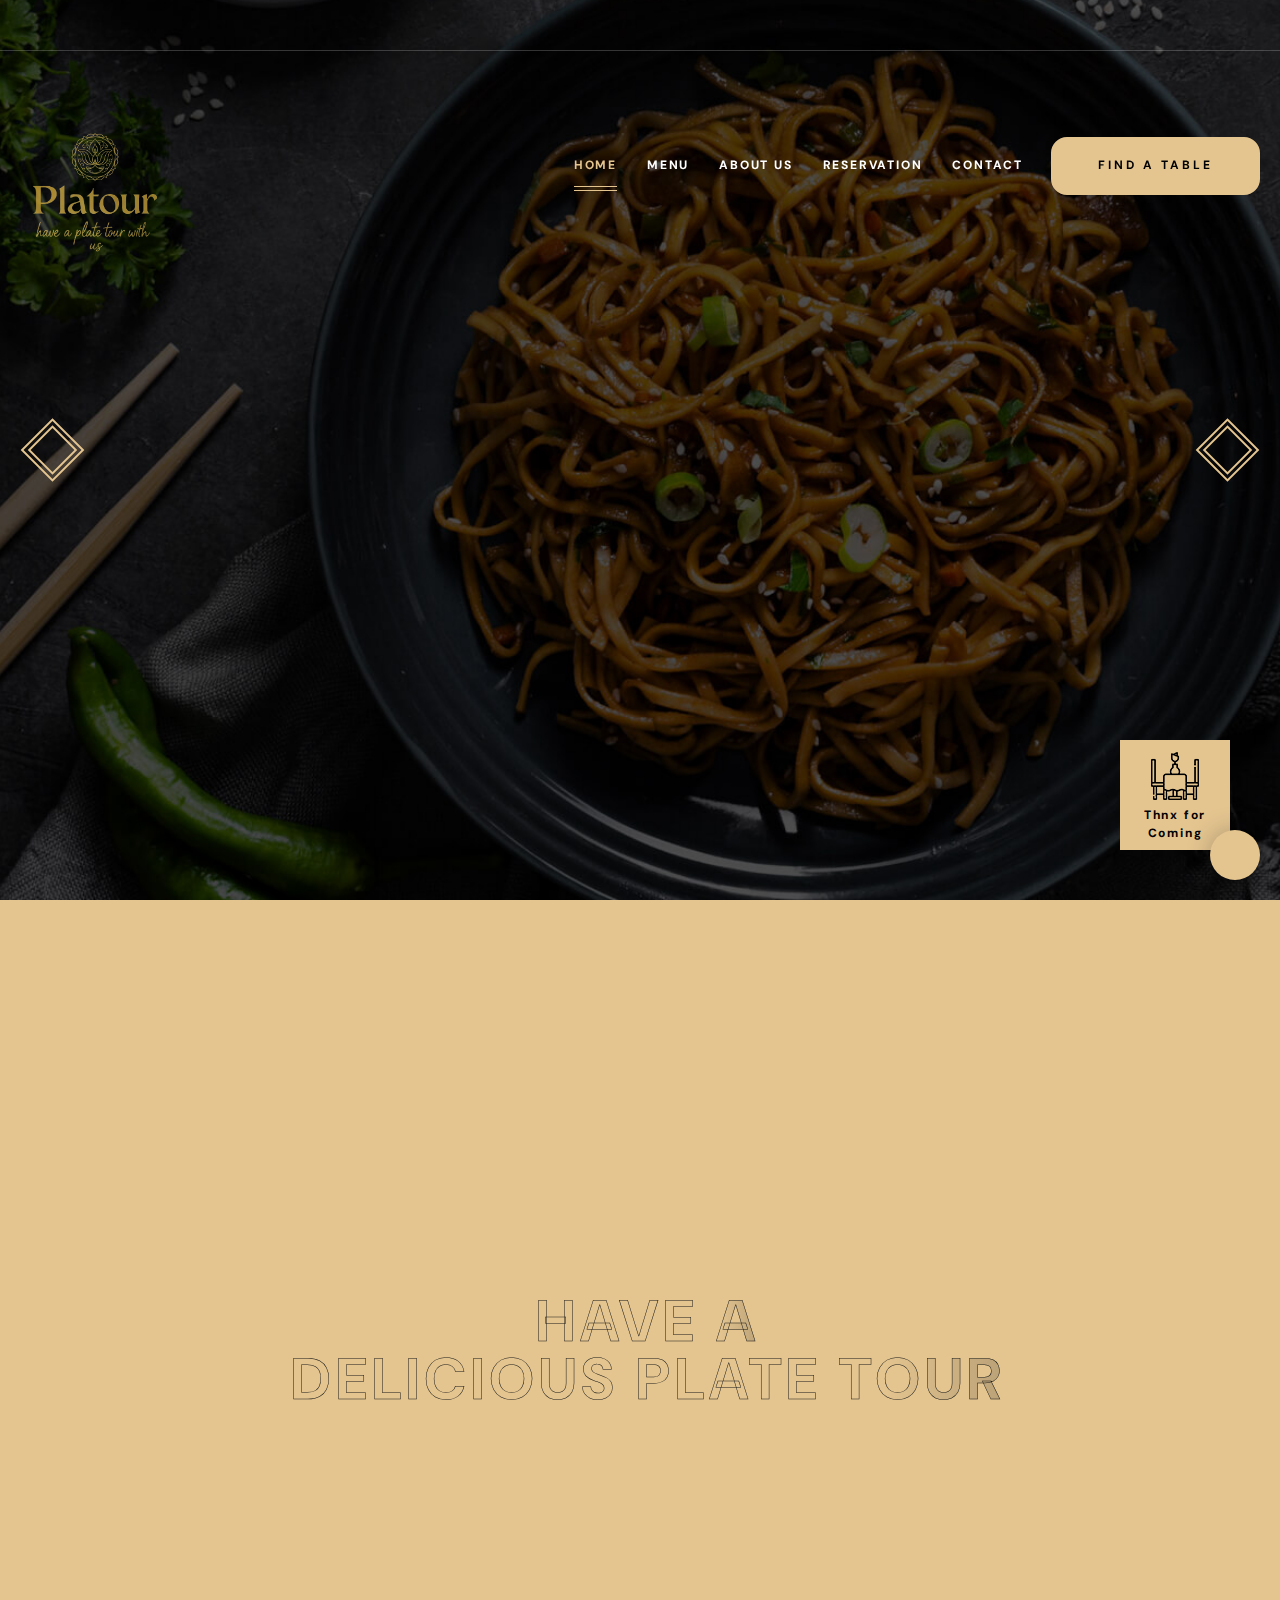
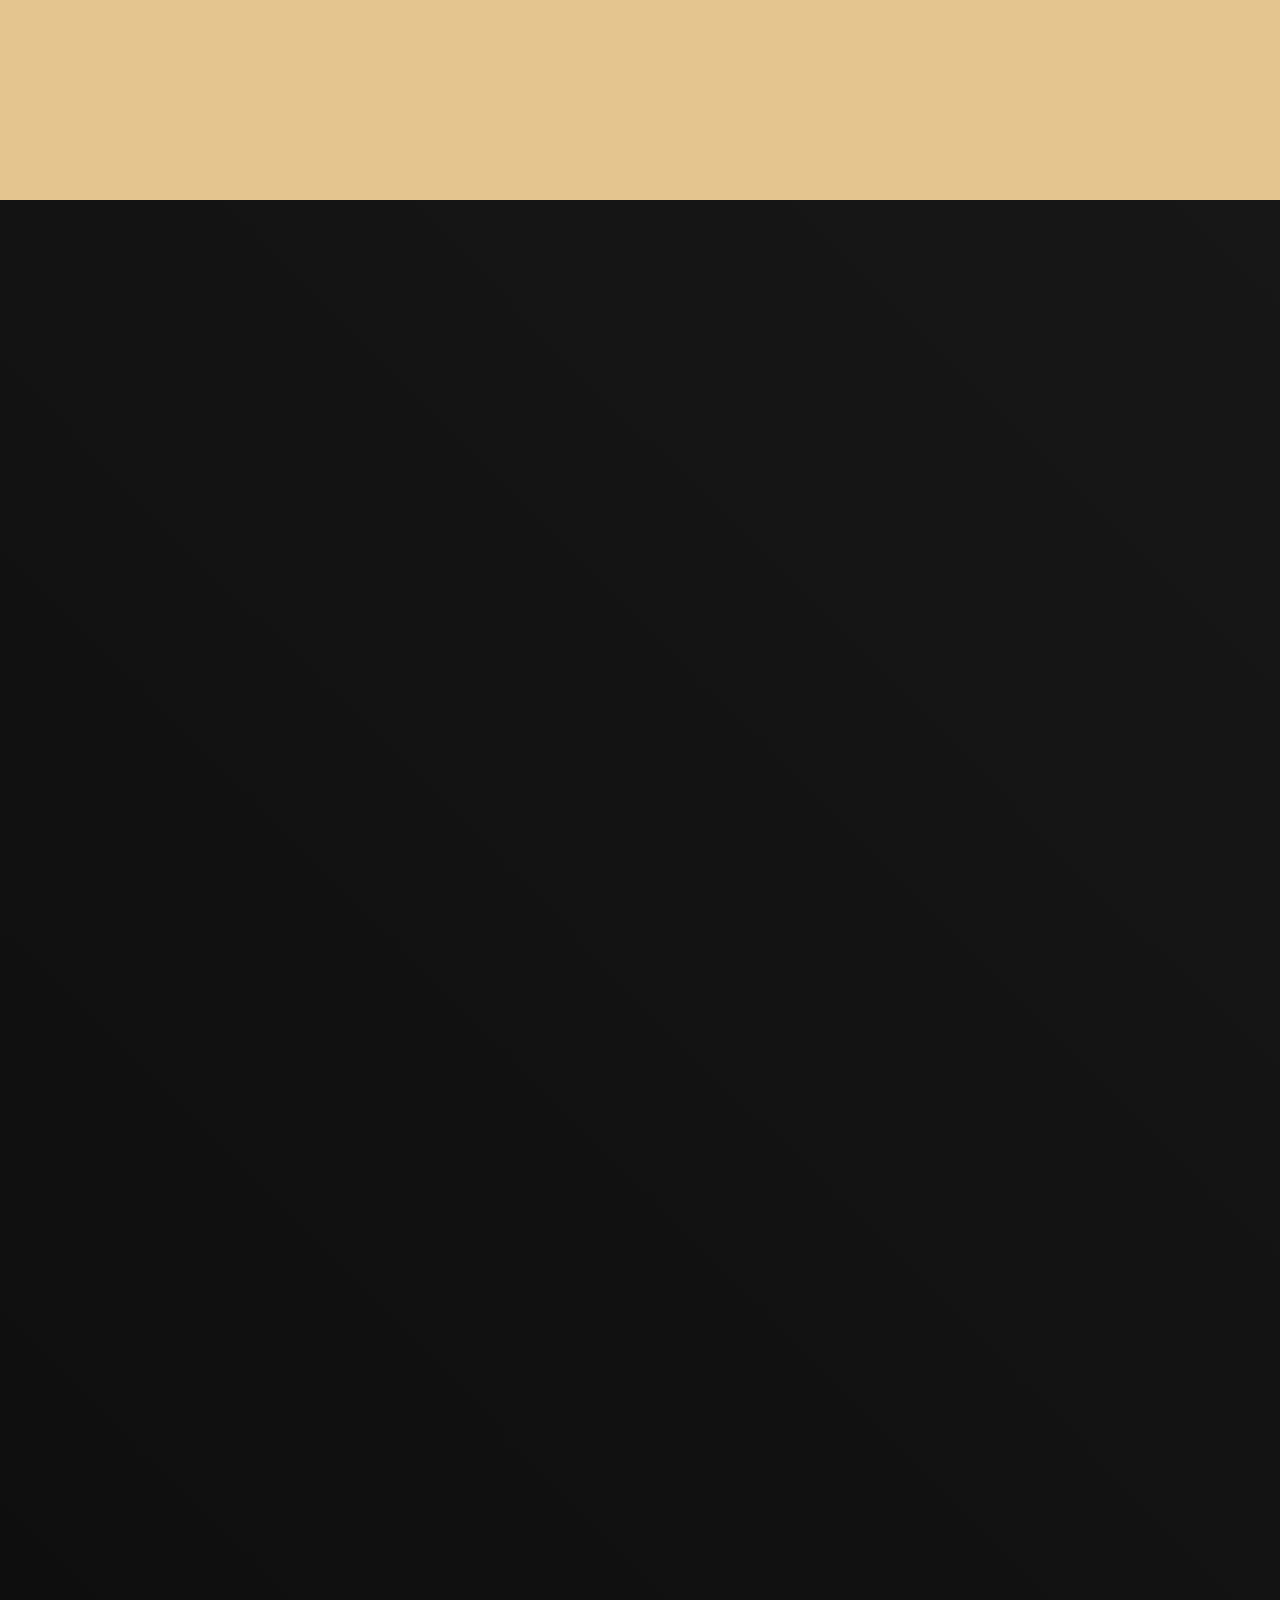
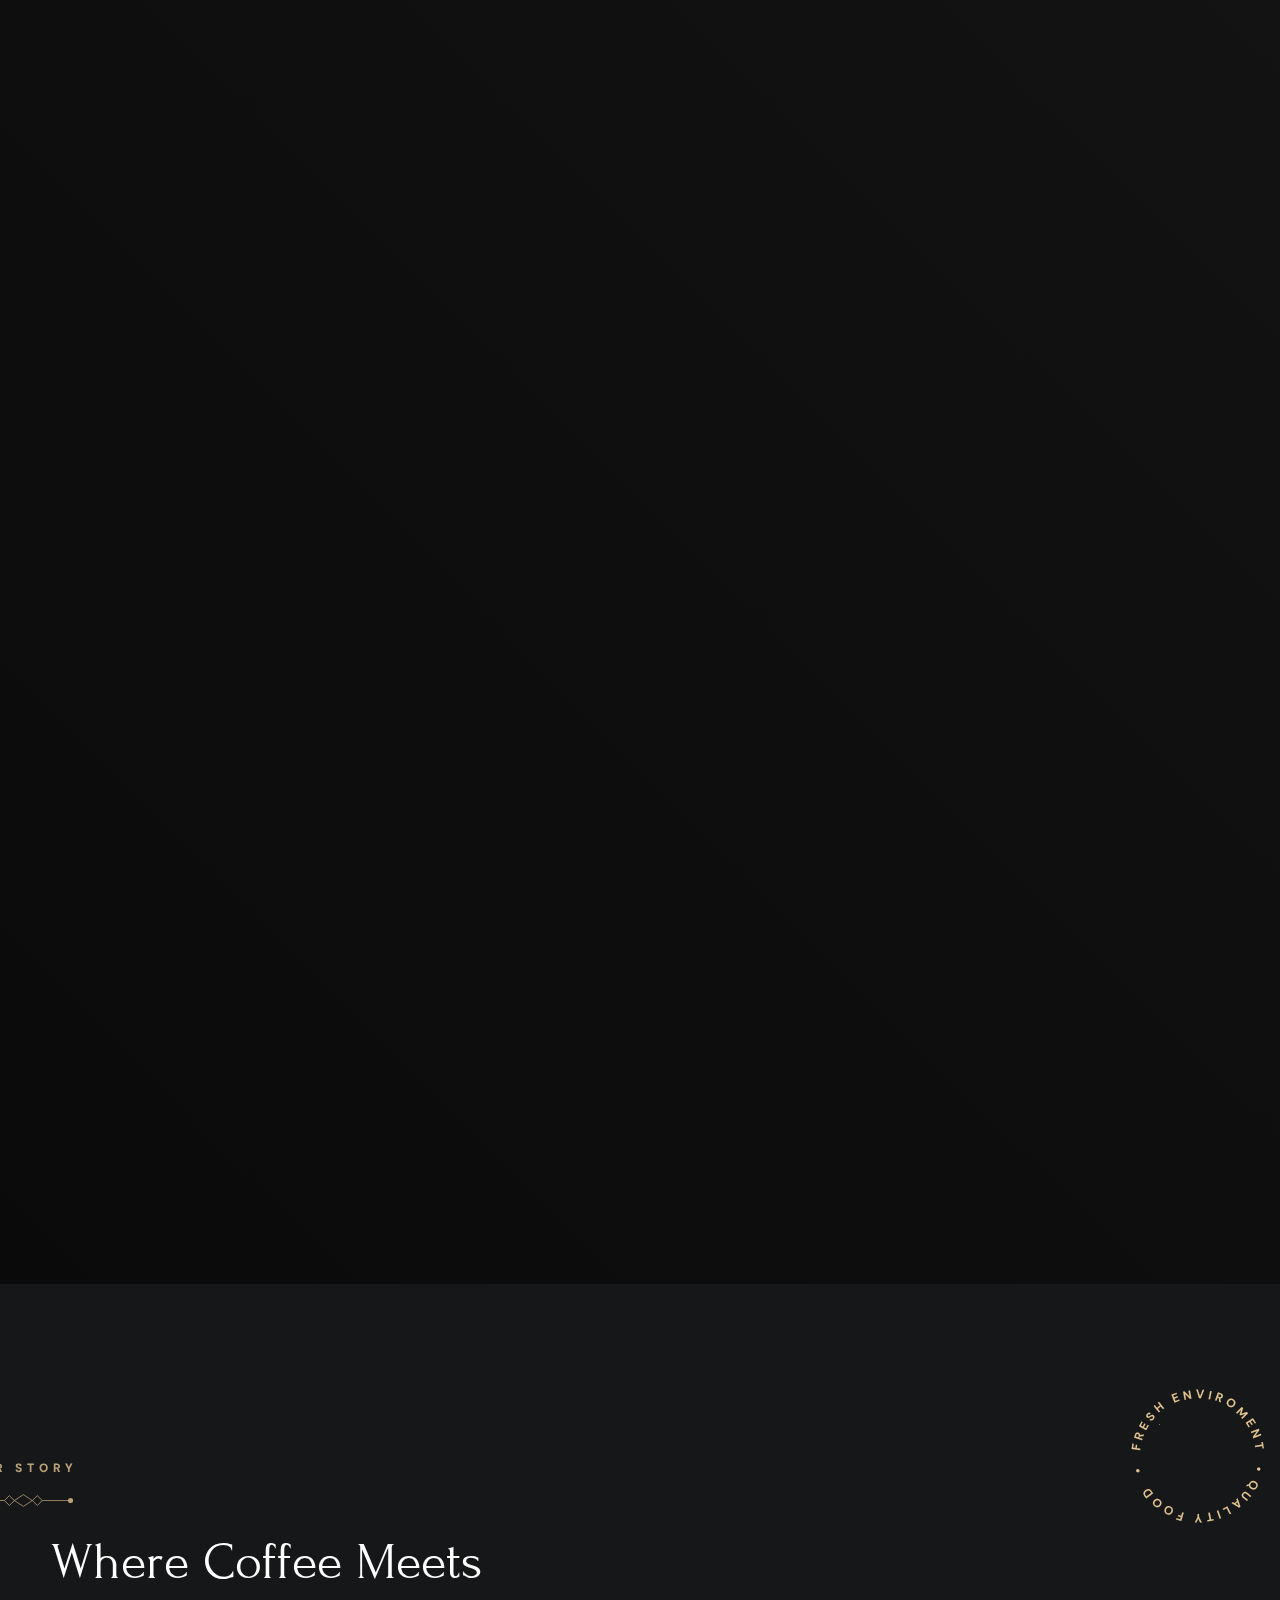
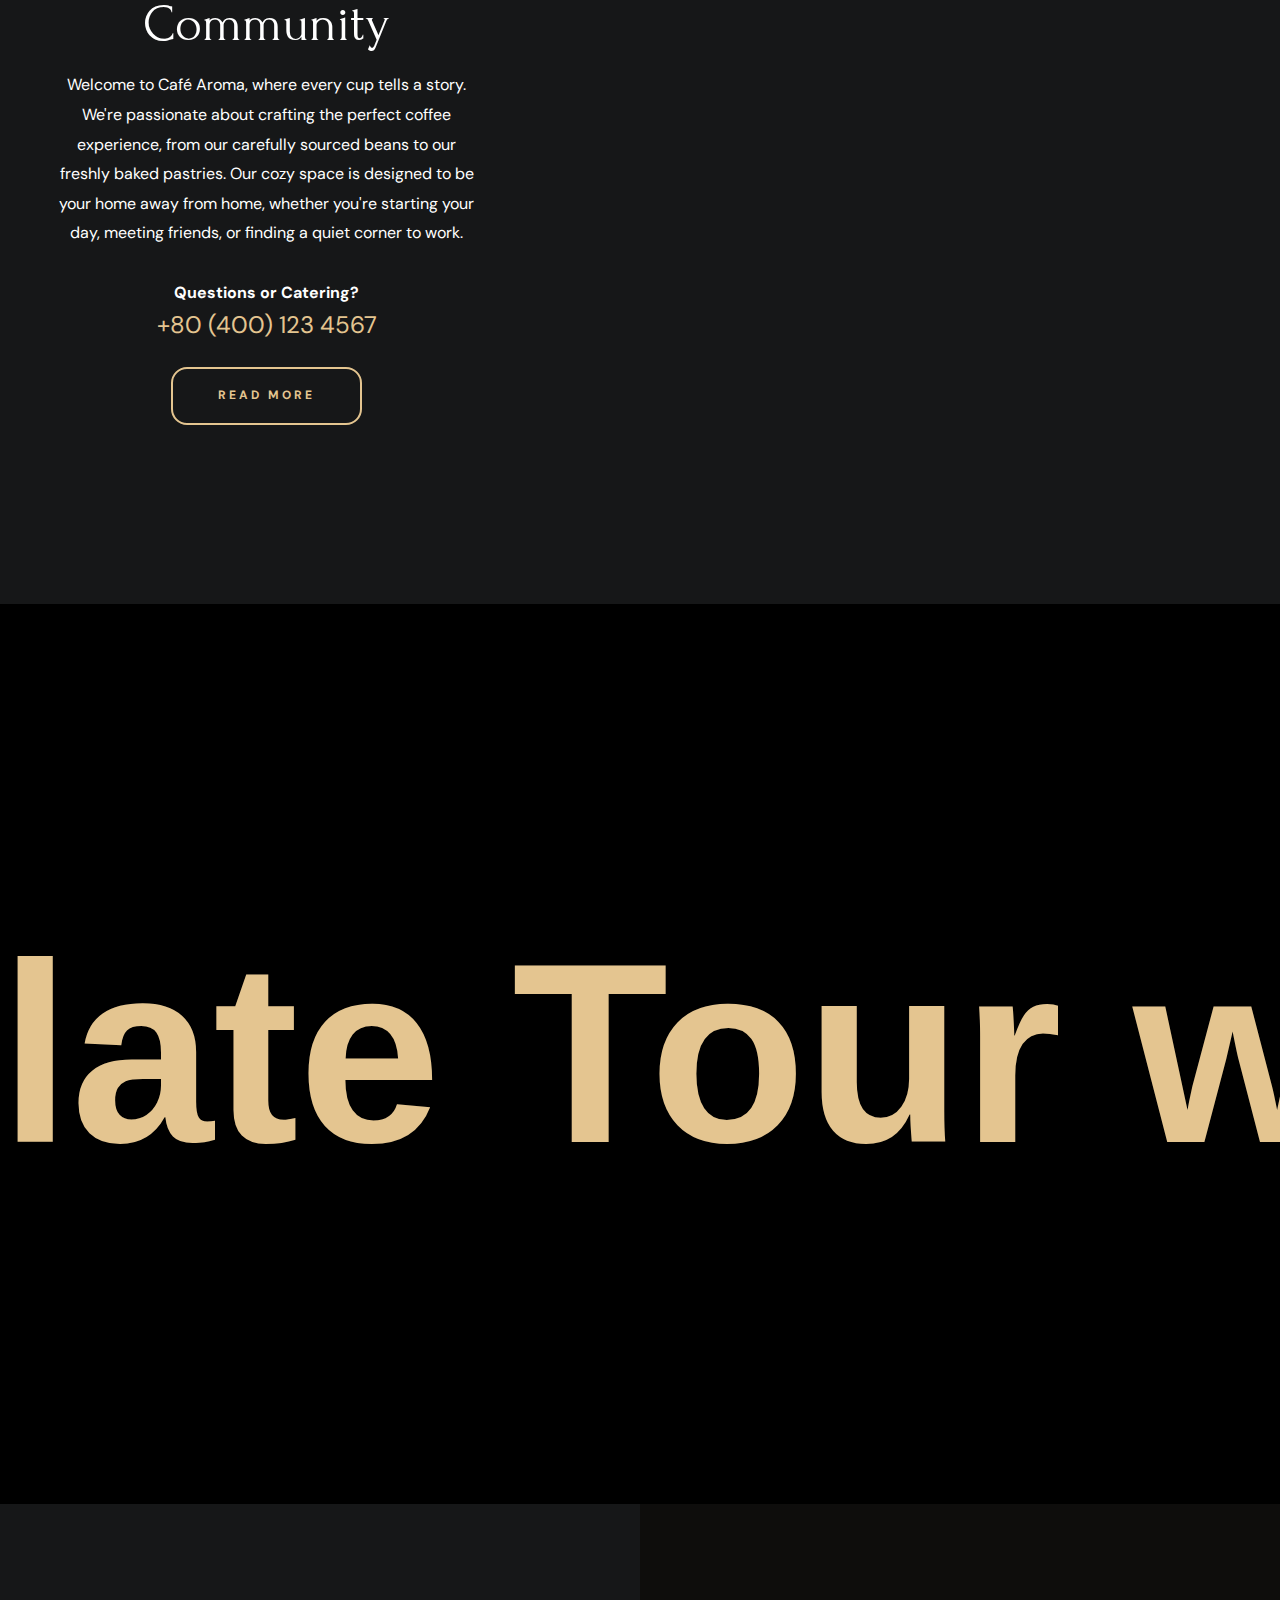
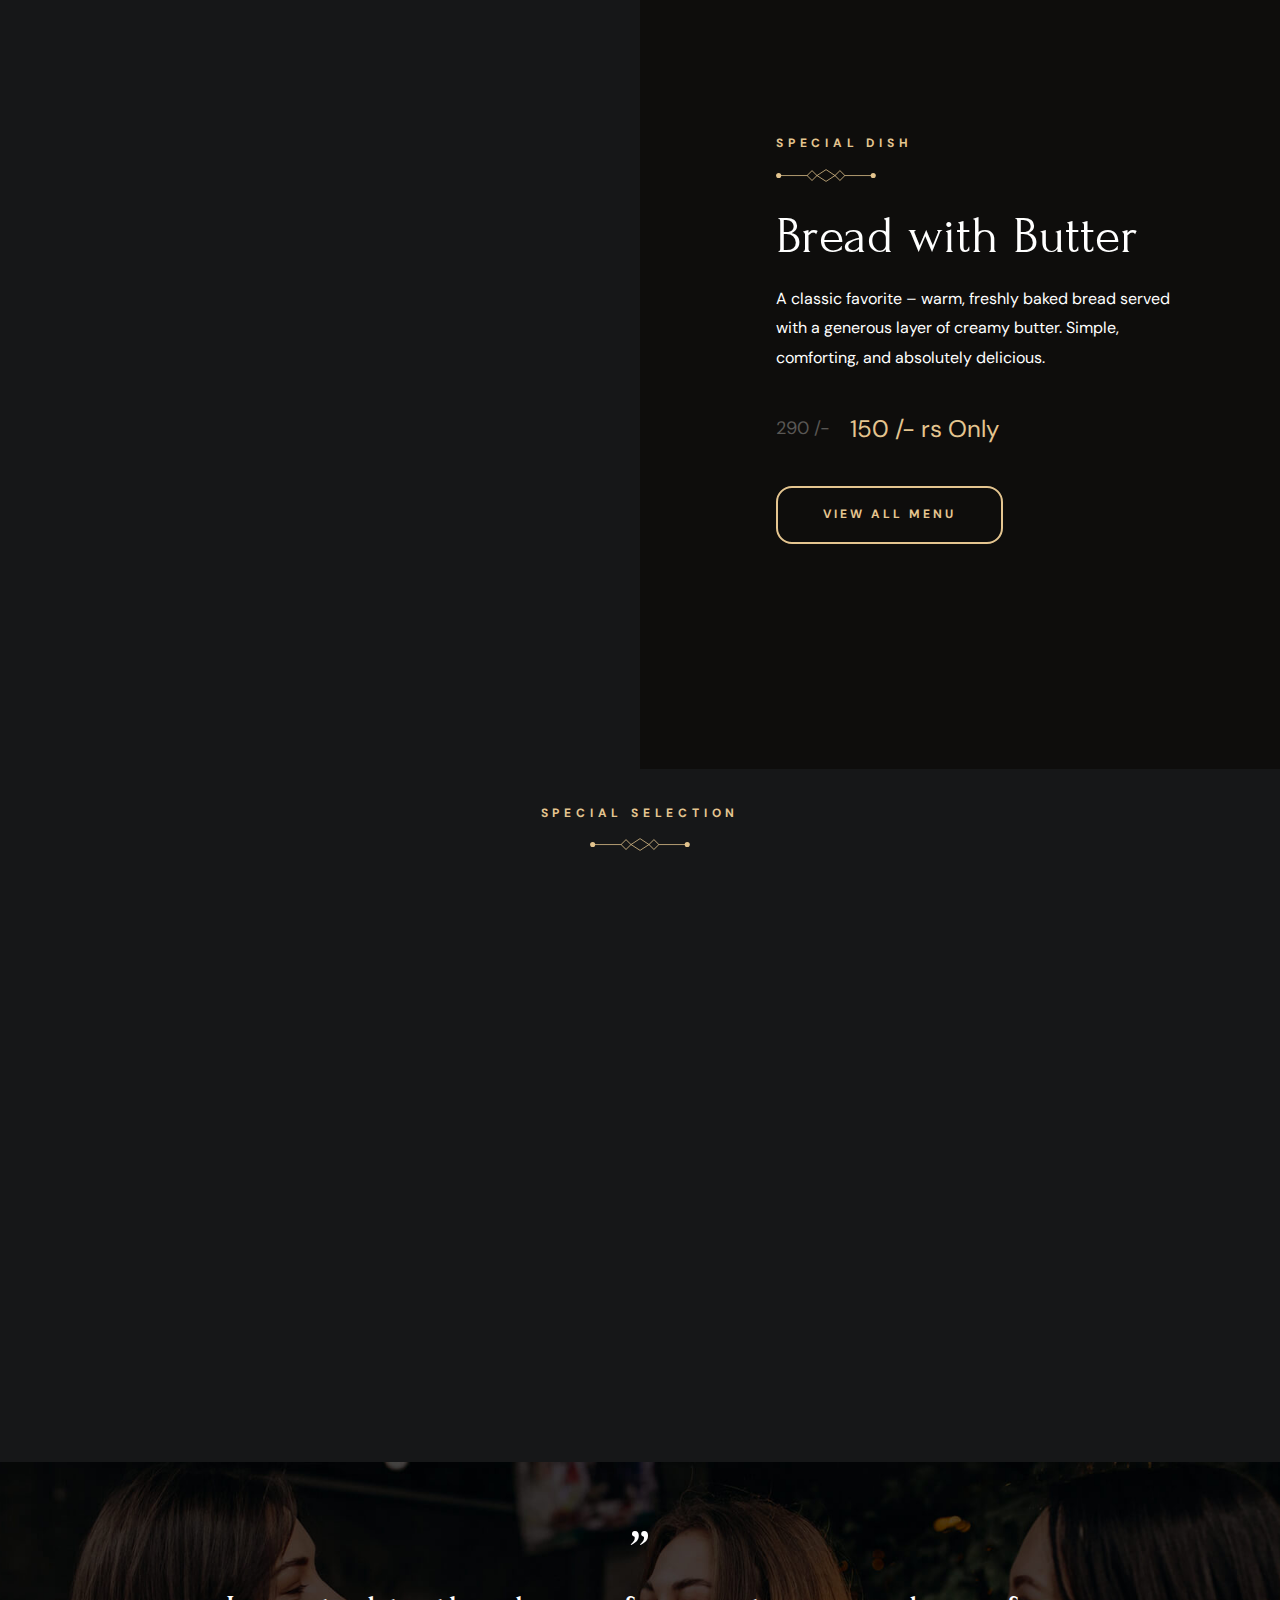
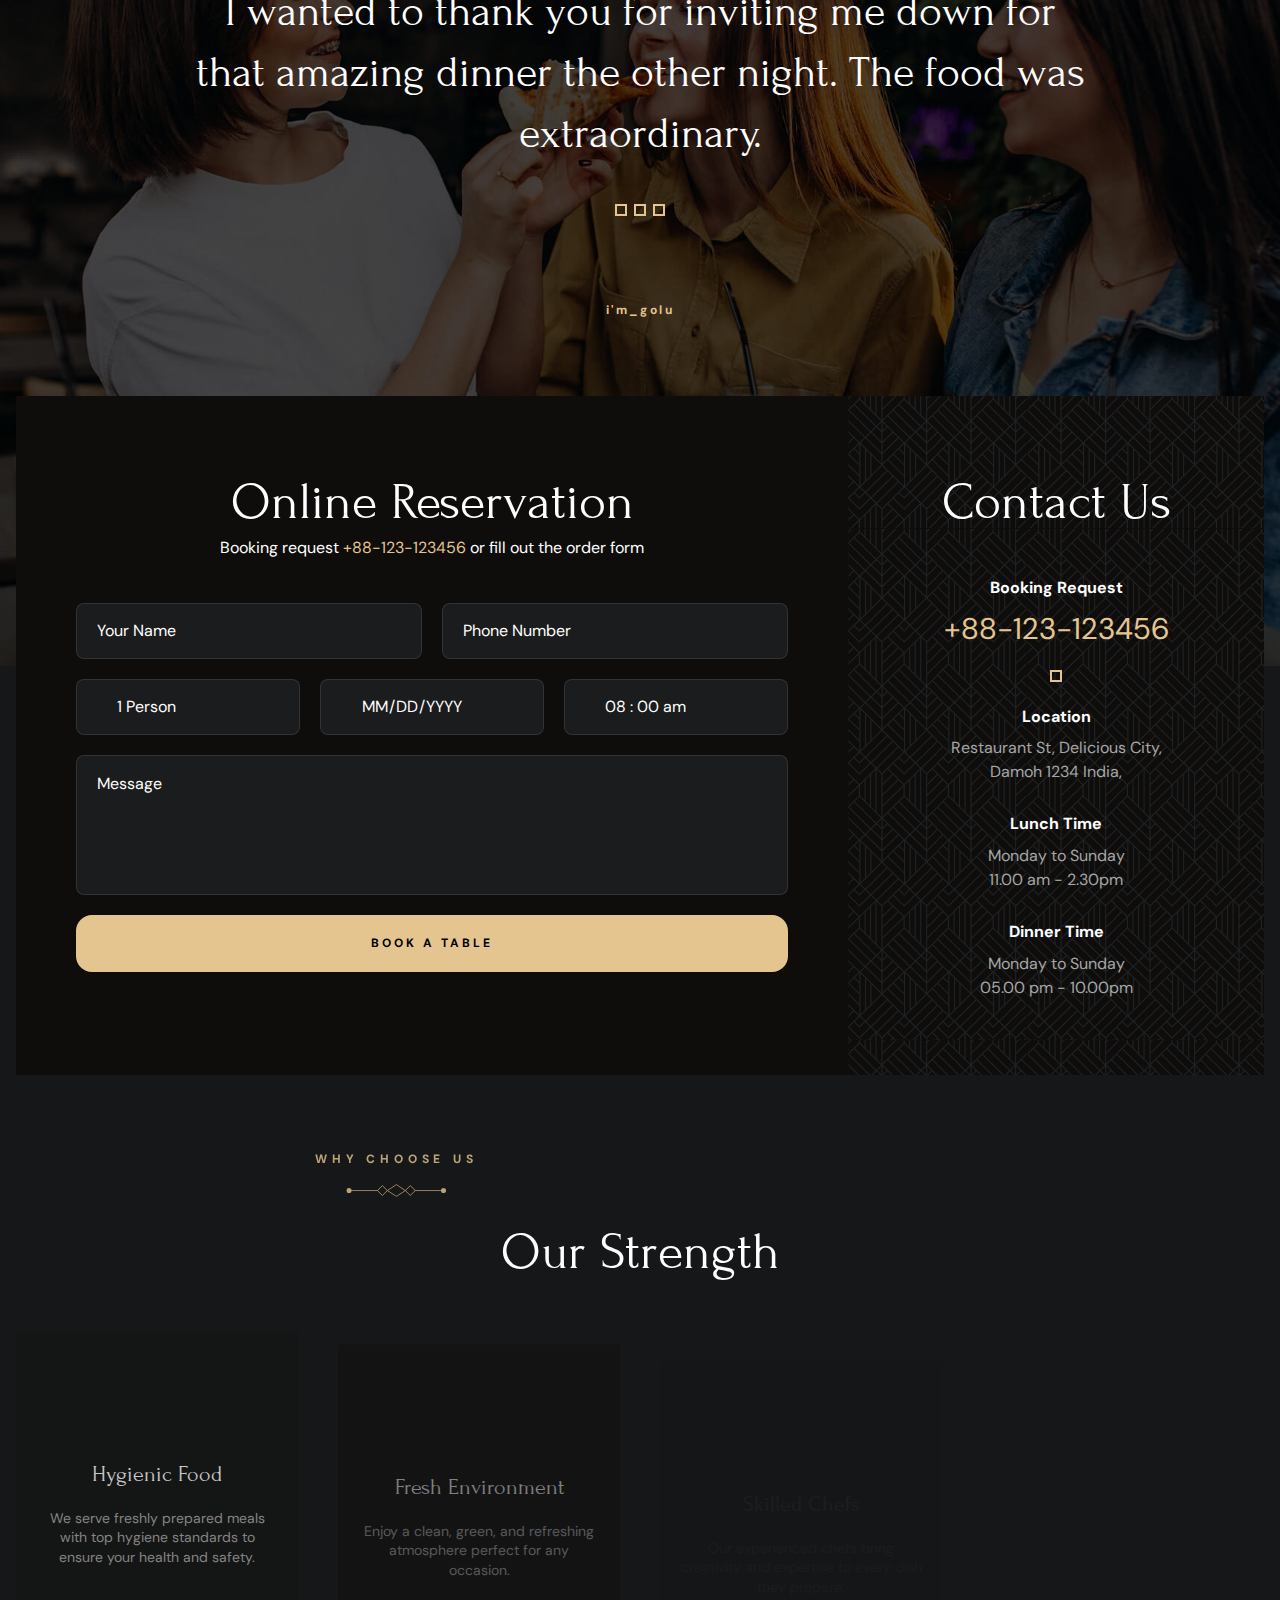
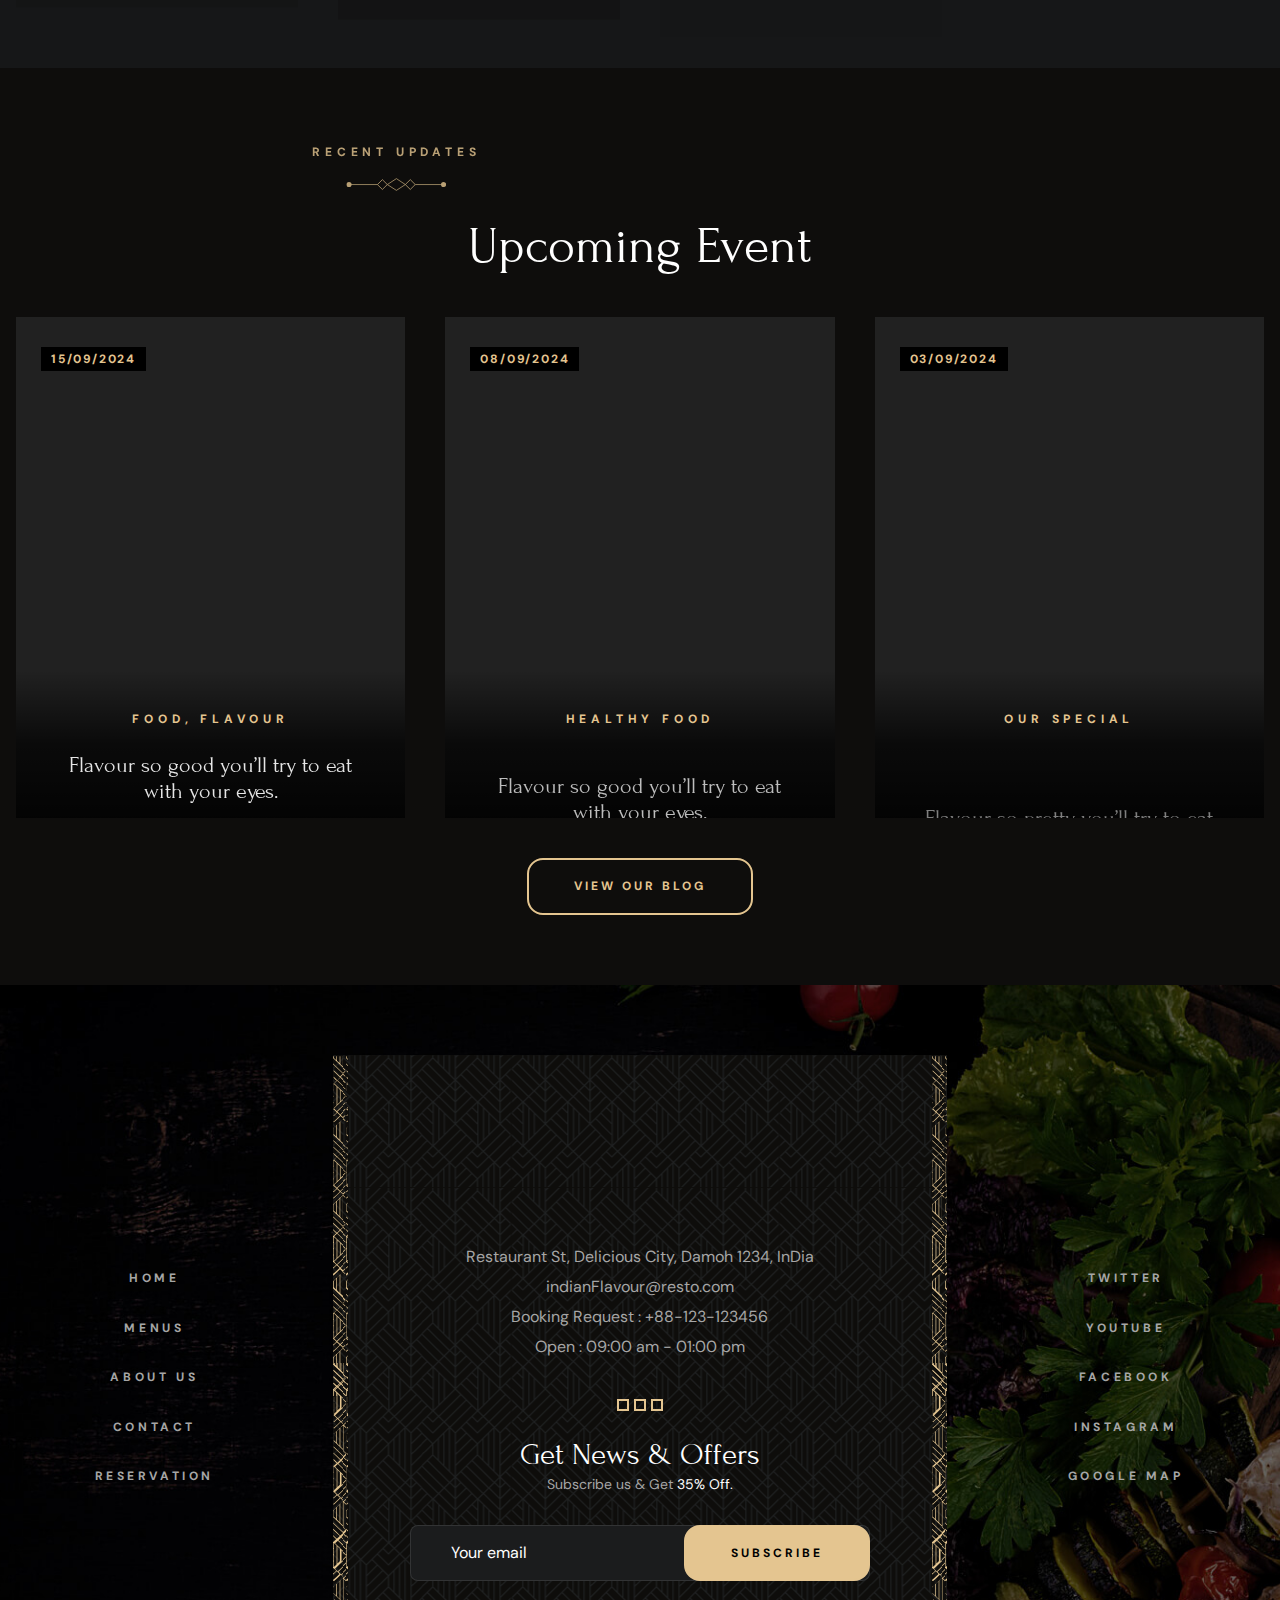
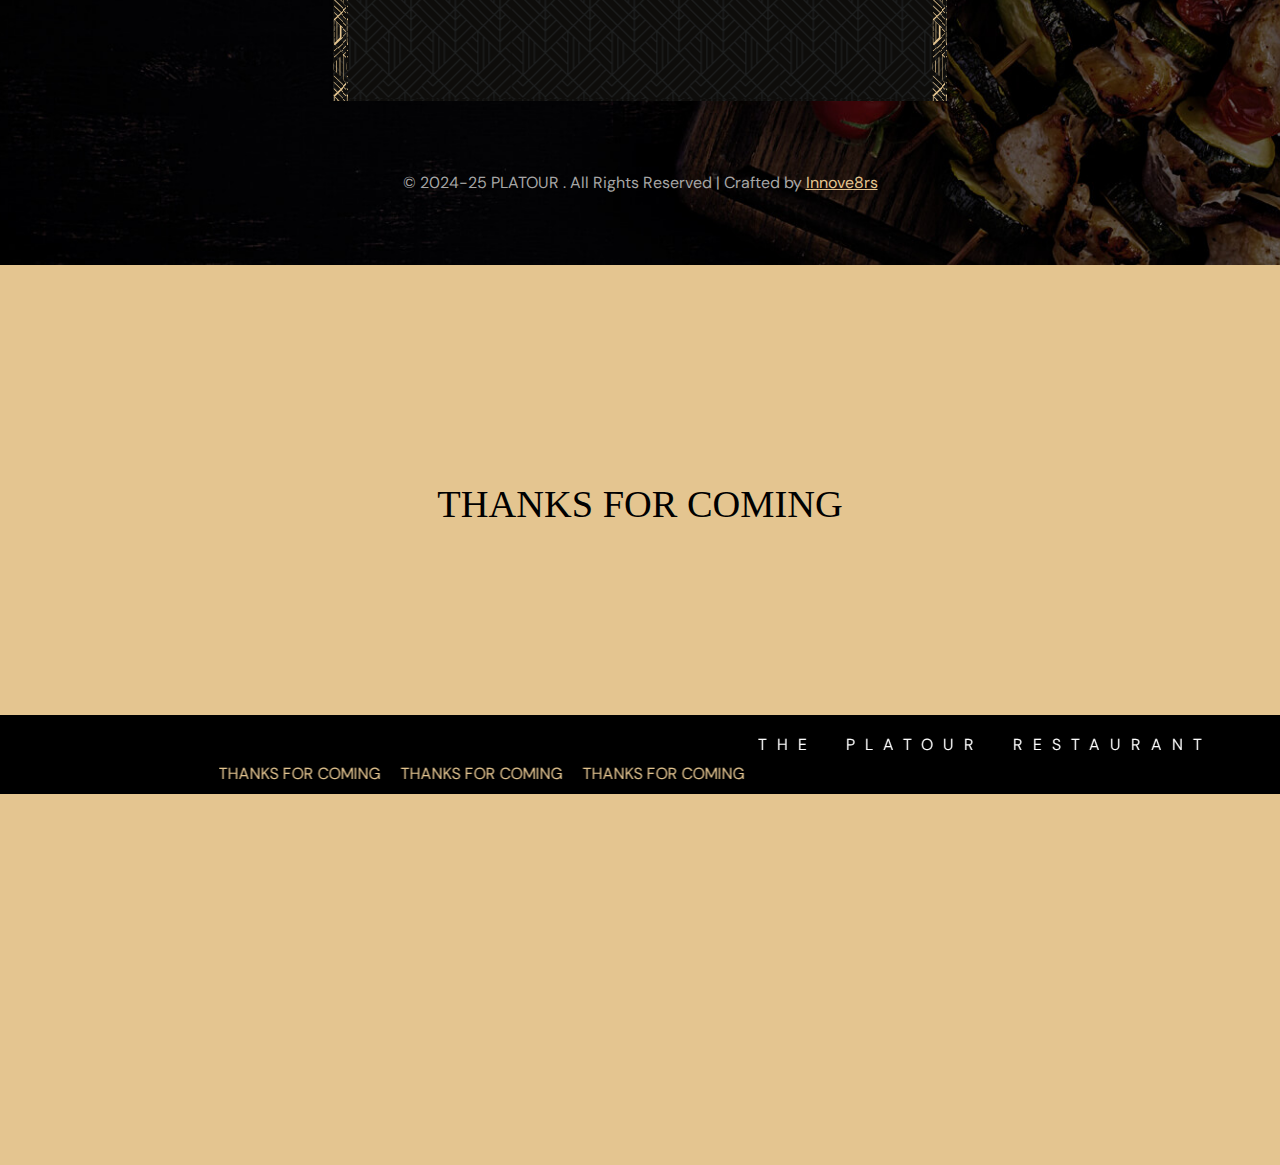
==== index.html @ 11a99979 "menuanimation" ====
<!DOCTYPE html>
<html lang="en">

<head>
  <meta charset="UTF-8">
  <meta http-equiv="X-UA-Compatible" content="IE=edge">
  <meta name="viewport" content="width=device-width, initial-scale=1.0">

  <!--  primary meta tags -->

  <title>PLATOUR - RESTAURANT</title>
  <meta name="title" content="Café Aroma - Coffee & Pastries">
  <meta name="description"
    content="Welcome to Café Aroma - Your cozy spot for premium coffee, fresh pastries and light meals">
  <link rel="icon" type="imagr/icon"
    href="https://us.123rf.com/450wm/seamartini/seamartini2203/seamartini220300123/183416613-indian-cuisine-spice-icon-asian-food-seasonings-and-hot-spices-indian-food-restaurant-vector-symbol.jpg?ver=6">
<!-- <link rel="stylesheet" href="responsivel.css"> -->
  <!-- favicon -->
<link rel="stylesheet" href="orderPage.css">
  <link rel="shortcut icon" href="favicon.svg" type="image/svg+xml">

  <link rel="stylesheet" href="https://cdnjs.cloudflare.com/ajax/libs/font-awesome/6.5.2/css/all.min.css"
    integrity="sha512-SnH5WK+bZxgPHs44uWIX+LLJAJ9/2PkPKZ5QiAj6Ta86w+fsb2TkcmfRyVX3pBnMFcV7oQPJkl9QevSCWr3W6A=="
    crossorigin="anonymous" referrerpolicy="no-referrer" />

    <link rel="stylesheet" href="https://unpkg.com/aos@next/dist/aos.css" />

  <!-- locomotive-scroll link -->

  <link rel="stylesheet" href="https://cdn.jsdelivr.net/npm/locomotive-scroll@3.5.4/dist/locomotive-scroll.css">
 
  <link rel="stylesheet" href="https://unpkg.com/sheryjs/dist/Shery.css" />

  <link rel="preconnect" href="https://fonts.googleapis.com">
  <link rel="preconnect" href="https://fonts.gstatic.com" crossorigin>
  <link href="https://fonts.googleapis.com/css2?family=DM+Sans:wght@400;700&family=Forum&display=swap" rel="stylesheet">

  <!-- custom css link -->

  <link rel="stylesheet" href="style.css">
  <link rel="stylesheet" href="style2.css">

  <!-- preload images -->

  <link rel="preload" as="image" href="hero-slider-1.jpg">
  <link rel="preload" as="image" href="hero-slider-2.jpg">
  <link rel="preload" as="image" href="hero-slider-3.jpg">

</head>

<body id="top">


  <!-- #PRELOADER -->

  <div class="preload" data-preaload>
    <div class="circle"></div>
    <p class="text">Have A </p>
    <p class="text">Delicious Plate Tour </p>
  </div>

  <!-- #TOP BAR -->

  <main id="main">

    <div class="topbar">
      <!-- <div id="cursor"></div> -->
      <div class="container" id="anim">

        <address class="topbar-item">
          <div class="icon">
            <a href="#contact"><ion-icon name="location-outline" aria-hidden="true"></ion-icon></a>
          </div>

          <span class="span">
            Restaurant St, Delicious City, Damoh 1234, InDia
          </span>
        </address>

        <div class="separator"></div>


        <div class="topbar-item item-2">
          <div class="icon">
            <ion-icon name="time-outline" aria-hidden="true"></ion-icon>
          </div>

          <span class="span">Open : 7:00 am to 8:00 pm</span>
        </div>

        <a href="tel:+11234567890" class="topbar-item link">
          <div class="icon">
            <ion-icon name="call-outline" aria-hidden="true"></ion-icon>
          </div>

          <span class="span">+1 123 456 7890</span>
        </a>

        <div class="separator"></div>

        <a href="mailto:booking@restaurant.com" class="topbar-item link">
          <div class="icon">
            <ion-icon name="mail-outline" aria-hidden="true"></ion-icon>
          </div>

          <span class="span">hello@cafearoma.com</span>
        </a>

      </div>
    </div>

    <!-- #HEADER -->

    <header class="header" data-header>
      <div class="container">

        <a href="index.html" class="logo">
          <img src="logo2 (1).png" width="150" height="60" alt="Café Aroma - Home">
        </a>

        <nav class="navbar" data-navbar>

          <button class="navClose" aria-label="close menu" data-nav-toggler>
            <ion-icon name="close-outline" aria-hidden="true"></ion-icon>
          </button>

          <a href="#" class="logo">
            <img src="logo2 (1).png" width="160" height="70" alt="Flavour - Home">
          </a>

          <ul class="navbar-list">

            <li class="navbar-item">
              <a href="#home" class="navbar-link hover-underline active">
                <div class="separator"></div>

                <span class="span">Home</span>
              </a>
            </li>

            <li class="navbar-item">
              <a href="#menu" class="navbar-link hover-underline">
                <div class="separator"></div>

                <span class="span">Menu</span>
              </a>
            </li>

            <li class="navbar-item">
              <a href="#about" class="navbar-link hover-underline">
                <div class="separator"></div>

                <span class="span">About Us</span>
              </a>
            </li>

            <li class="navbar-item">
              <a href="#contact" class="navbar-link hover-underline">
                <div class="separator"></div>

                <span class="span">Reservation</span>
              </a>
            </li>

            <li class="navbar-item">
              <a href="#contact" class="navbar-link hover-underline">
                <div class="separator"></div>

                <span class="span">Contact</span>
              </a>
            </li>

          </ul>

          <div class="text-center">
            <p class="headline-1 navbar-title">Visit Us</p>

            <address class="body-4">
              Restaurant St, Delicious City, <br>
              Damoh 1234, InDia
            </address>

            <p class="body-4 navbar-text">Open: 7:00 am - 8:00 pm</p>

            <a href="mailto:hello@cafearoma.com" class="body-4 sidebar-link">hello@cafearoma.com</a>

            <div class="separator"></div>

            <p class="contact-label">Booking Request</p>

            <a href="tel:+88123123456" class="body-1 contact-number hover-underline">
              +88-123-123456
            </a>
          </div>

        </nav>

        <a href="#" class="btn btn-secondary">
          <span class="text text-1 rounded-md">Find A Table</span>

          <span class="text text-2" aria-hidden="true">Find A Table</span>
        </a>

        <button class="nav-open-btn" aria-label="open menu" data-nav-toggler>
          <span class="line line-1"></span>
          <span class="line line-2"></span>
          <span class="line line-3"></span>
        </button>

        <div class="overlay" data-nav-toggler data-overlay></div>

      </div>
    </header>

    <main id="main">

      <article>

        <!-- #HERO  -->

        <section class="hero text-center" aria-label="home" id="home">

          <ul class="hero-slider" data-hero-slider>

            <li class="slider-item active" data-hero-slider-item>

              <div class="slider-bg">
                <img src="hero-slider-1.jpg" width="1880" height="950" alt="" class="img-cover">
              </div>

              <p class="label-2 section-subtitle slider-reveal">Tradational & Hygine</p>

              <h1 class="display-1 hero-title slider-reveal">
                For the <i>Love</i> of <br>
                delicious food..
              </h1>

              <p class="body-2 hero-text slider-reveal">
                Come with family & feel the joy of mouthwatering food
              </p>

              <a href="#menu" class="btn btn-primary slider-reveal">
                <span class="text text-1">View Our Menu</span>

                <span class="text text-2" aria-hidden="true">View Our Menu</span>
              </a>

            </li>

            <li class="slider-item" data-hero-slider-item>

              <div class="slider-bg">
                <img src="hero-slider-2.jpg" width="1880" height="950" alt="" class="img-cover">
              </div>

              <p class="label-2 section-subtitle slider-reveal">delightful experience</p>

              <h1 class="display-1 hero-title slider-reveal">
                Flavors <i>Inspired</i> <br> by the Seasons..

              </h1>

              <p class="body-2 hero-text slider-reveal">
                Come with family & feel the joy of mouthwatering food
              </p>

              <a href="#menu" class="btn btn-primary slider-reveal">
                <span class="text text-1">View Our Menu</span>

                <span class="text text-2" aria-hidden="true">View Our Menu</span>
              </a>

            </li>

            <li class="slider-item" data-hero-slider-item>

              <div class="slider-bg">
                <img src="hero-slider-3.jpg" width="1880" height="950" alt="" class="img-cover">
              </div>

              <p class="label-2 section-subtitle slider-reveal">amazing & delicious</p>

              <h1 class="display-1 hero-title slider-reveal">
                The Every<i> Flavour</i> <br>
                tells a story
              </h1>

              <p class="body-2 hero-text slider-reveal">
                Come with family & feel the joy of mouthwatering food
              </p>

              <a href="#menu" class="btn btn-primary slider-reveal">
                <span class="text text-1">View Our Menu</span>

                <span class="text text-2" aria-hidden="true">View Our Menu</span>
              </a>

            </li>

          </ul>

          <button class="slider-btn prev" aria-label="slide to previous" data-prev-btn>
            <ion-icon name="chevron-back"></ion-icon>
          </button>

          <button class="slider-btn next" aria-label="slide to next" data-next-btn>
            <ion-icon name="chevron-forward"></ion-icon>
          </button>

          <a href="#" class="hero-btn has-after">
            <img src="hero-icon.png" width="48" height="48" alt="booking icon">

            <span class="label-2 text-center span">Thnx for Coming</span>
          </a>

        </section>

        <!-- #SERVICe -->

        <!-- Service Section with Modern Animations -->
        <link rel="stylesheet" href="service-animations.css">
        
        <section class="section service bg-black-10 text-center" aria-label="service">
         
          <div class="container">
            <div class="service-header">

              <p class="section-subtitle label-2">Flavors For Royalty</p>
              
              <h2 class="headline-1 section-title">We Offer Top Notch</h2>
              
            </div>
  
            <ul class="grid-list">
  
              <li class="services-card">
                <div class="service-card">
  
                  <a href="#" class="has-before hover:shine">
                    <figure class="card-banner img-holder" style="--width: 285; --height: 336;">
                      <img src="https://www.foodiesfeed.com/wp-content/uploads/2023/06/pouring-honey-on-pancakes.jpg"
                        width="285" height="336" loading="lazy" alt="Breakfast" class="img-cover">
                    </figure>
                  </a>
  
                  <div class="card-content">
  
                    <h3 class="title-4 card-title">
                      <a href="#">Breakfast</a>
                    </h3>
  
                    <a href="#menu" class="btn-text hover-underline label-2">View Menu</a>
  
                  </div>
  
                </div>
              </li>
  
              <li class="services-card">
                <div class="service-card">
  
                  <a href="#" class="has-before hover:shine">
                    <figure class="card-banner img-holder" style="--width: 285; --height: 336;">
                      <img
                        src="https://static.vecteezy.com/system/resources/previews/029/622/110/non_2x/juicy-and-grilled-chicken-kebab-skewers-free-photo.jpg"
                        width="285" height="336" loading="lazy" alt="Appetizers" class="img-cover">
                    </figure>
                  </a>
  
                  <div class="card-content">
  
                    <h3 class="title-4 card-title">
                      <a href="#">Appetizers</a>
                    </h3>
  
                    <a href="#menu" class="btn-text hover-underline label-2">View Menu</a>
  
                  </div>
  
                </div>
              </li>
              <li class="services-card">
                <div class="service-card">
  
                  <a href="#" class="has-before hover:shine">
                    <figure class="card-banner img-holder" style="--width: 285; --height: 336;">
                      <img src="https://www.foodiesfeed.com/wp-content/uploads/2023/06/pouring-honey-on-pancakes.jpg"
                        width="285" height="336" loading="lazy" alt="Breakfast" class="img-cover">
                    </figure>
                  </a>
  
                  <div class="card-content">
  
                    <h3 class="title-4 card-title">
                      <a href="#">Breakfast</a>
                    </h3>
  
                    <a href="#menu" class="btn-text hover-underline label-2">View Menu</a>
  
                  </div>
  
                </div>
              </li>
              
  
              <li class="services-card">
                <div class="service-card">
  
                  <a href="#" class="has-before hover:shine">
                    <figure class="card-banner img-holder" style="--width: 285; --height: 336;">
                      <img
                        src="https://images.unsplash.com/photo-1437418747212-8d9709afab22?q=80&w=1000&auto=format&fit=crop&ixlib=rb-4.0.3&ixid=M3wxMjA3fDB8MHxzZWFyY2h8MTB8fGRyaW5rfGVufDB8fDB8fHww"
                        width="285" height="336" loading="lazy" alt="Drinks" class="img-cover">
                    </figure>
                  </a>
  
                  <div class="card-content">
  
                    <h3 class="title-4 card-title">
                      <a href="#">Drinks</a>
                    </h3>
  
                    <a href="#menu" class="btn-text hover-underline label-2">View Menu</a>
  
                  </div>
  
                </div>
              </li>
              <li class="services-card">
                <div class="service-card">
  
                  <a href="#" class="has-before hover:shine">
                    <figure class="card-banner img-holder" style="--width: 285; --height: 336;">
                      <img src="https://www.foodiesfeed.com/wp-content/uploads/2023/06/pouring-honey-on-pancakes.jpg"
                        width="285" height="336" loading="lazy" alt="Breakfast" class="img-cover">
                    </figure>
                  </a>
  
                  <div class="card-content">
  
                    <h3 class="title-4 card-title">
                      <a href="#">Breakfast</a>
                    </h3>
  
                    <a href="#menu" class="btn-text hover-underline label-2">View Menu</a>
  
                  </div>
  
                </div>
              </li>
              <li class="services-card">
                <div class="service-card">
  
                  <a href="#" class="has-before hover:shine">
                    <figure class="card-banner img-holder" style="--width: 285; --height: 336;">
                      <img
                        src="https://images.unsplash.com/photo-1437418747212-8d9709afab22?q=80&w=1000&auto=format&fit=crop&ixlib=rb-4.0.3&ixid=M3wxMjA3fDB8MHxzZWFyY2h8MTB8fGRyaW5rfGVufDB8fDB8fHww"
                        width="285" height="336" loading="lazy" alt="Drinks" class="img-cover">
                    </figure>
                  </a>
  
                  <div class="card-content">
  
                    <h3 class="title-4 card-title">
                      <a href="#">Drinks</a>
                    </h3>
  
                    <a href="#menu" class="btn-text hover-underline label-2">View Menu</a>
  
                  </div>
  
                </div>
               
              </li>

            </ul>
           
          <img src="shape-1.png" width="246" height="412" loading="lazy" alt="shape" class="shape shape-1 move-anim">
          <img src="shape-2.png" width="343" height="345" loading="lazy" alt="shape" class="shape shape-2 move-anim">
        </div>
        <button id="scrollEndBtn">
          <a href="./menu/menu.html">View All >></a>  
        </button>
      </section>

        <!-- #ABOUT -->

        <section class="section about text-center" aria-labelledby="about-label" id="about">
          <div class="container">

            <div class="about-content">

              <p class="label-2 section-subtitle" id="about-label">Our Story</p>

              <h2 class="headline-1 section-title">Where Coffee Meets Community</h2>

              <p class="section-text">
                Welcome to Café Aroma, where every cup tells a story. We're passionate about crafting the perfect coffee
                experience,
                from our carefully sourced beans to our freshly baked pastries. Our cozy space is designed to be your
                home away from home,
                whether you're starting your day, meeting friends, or finding a quiet corner to work.
              </p>

              <div class="contact-label">Questions or Catering?</div>

              <a href="tel:+804001234567" class="body-1 contact-number hover-underline">+80 (400) 123 4567</a>

              <a href="#" class="btn btn-primary">
                <span class="text text-1">Read More</span>

                <span class="text text-2" aria-hidden="true">Read More</span>
              </a>
            </div>

            <figure class="about-banner">



              <video max-width="520" height="520" autoplay muted loop id="zoomfixed">
                <source src=" https://cdn.pixabay.com/video/2023/04/17/159429-818832307_large.mp4" type="video/mp4"
                  width="550" height="550" loading="lazy" alt="about banner" class="w-100" data-parallax-item
                  data-parallax-speed="1">

              </video>

              <div class="abs-img abs-img-2 has-before">
                <img src="badge-2.png" width="133" height="134" loading="lazy" alt="">
              </div>

            </figure>

            <img src="shape-3.png" width="197" height="194" loading="lazy" alt="" class="shape">

          </div>
        </section>

        <section>
          <div class="containering c1">
            <h1>🍽️Have a Plate Tour with Us🍽️</h1>
          </div>
        </section>

        <!-- #SPECIAL DISH -->

        <section class="special-dish text-center" aria-labelledby="dish-label">

          <div class="special-dish-banner">
            <img
              src="https://images.unsplash.com/photo-1598214886806-c87b84b7078b?q=80&w=1000&auto=format&fit=crop&ixlib=rb-4.0.3&ixid=M3wxMjA3fDB8MHxzZWFyY2h8Mnx8Zm9vZCUyMGltYWdlc3xlbnwwfHwwfHx8MA%3D%3D"
              width="940" height="900" loading="lazy" alt="special dish" class="img-cover">
          </div>

          <div class="special-dish-content bg-black-10">
            <div class="container">

              <img src="badge-1.png" width="28" height="41" loading="lazy" alt="badge" class="abs-img">

              <p class="section-subtitle label-2">Special Dish</p>

              <h2 class="headline-1 section-title">Bread with Butter</h2>

              <p class="section-text">
                A classic favorite – warm, freshly baked bread served with a generous layer of creamy butter. Simple, comforting, and absolutely delicious.
              </p>
              

              <div class="wrapper">
                <del class="del body-3">290 /-</del>

                <span class="span body-1">150 /- rs Only</span>
              </div>

              <a href="./menu/menu.html" class="btn btn-primary">
                <span class="text text-1">View All Menu</span>

                <span class="text text-2" aria-hidden="true">View All Menu</span>
              </a>

            </div>
          </div>

          <img src="shape-4.png" width="179" height="359" loading="lazy" alt="" class="shape shape-1">

          <img src="shape-9.png" width="351" height="462" loading="lazy" alt="" class="shape shape-2">

        </section>
        <!--  #MENU -->
        <section class="menu-section" id="menu">
           
          <p class="section-subtitle text-center label-2">Special Selection</p>

          <h2 data-aos="fade-flip" class="headline-1 section-title text-center">Delicious Menu</h2>
          <img src="shape-5.png" width="921" height="1036" loading="lazy" alt="shape" class="shape shape-2 move-anim">
          <img src="shape-6.png" width="343" height="345" loading="lazy" alt="shape" class="shape shape-3 move-anim">
        
          <div class="menu-container">
            <ul class="grid-list">
              <li class="menu-item-list">
                
                <div data-aos="fade-right" class="menu-card hover:card" id="slide">

                  <figure class="card-banner img-holder" style="--width: 100; --height: 100;">
                    <img src="menu-1.png" width="100" height="100" loading="lazy" alt="Greek Salad" class="img-cover">
                  </figure>

                  <div>

                    <div class="title-wrapper">
                      <h3 class="title-3">
                        <a href="#" class="card-title">Paneer Gravy</a>
                      </h3>

                      <span class="badge label-1">Special</span>

                      <span class="span title-2">120 /- rs</span>
                    </div>

                    <p class="card-text label-1">
                      Tomatoes, green bell pepper, sliced cucumber onion, olives, and feta cheese.
                    </p>
                  </div>

                </div>
              </li>

              <li class="menu-item-list">
                <div data-aos="fade-left" class="menu-card hover:card">

                  <figure class="card-banner img-holder" style="--width: 100; --height: 100;">
                    <img src="menu-2.png" width="100" height="100" loading="lazy" alt="Lasagne" class="img-cover">
                  </figure>

                  <div>

                    <div class="title-wrapper">
                      <h3 class="title-3">
                        <a href="#" class="card-title">Greek Salad</a>
                      </h3>

                      <span class="span title-2">40 /- rs</span>
                    </div>

                    <p class="card-text label-1">
                      Vegetables, cheeses, ground meats, tomato sauce, seasonings and spices
                    </p>

                  </div>

                </div>
              </li>

              <li class="menu-item-list">
                <div data-aos="fade-right" class="menu-card hover:card">

                  <figure class="card-banner img-holder" style="--width: 100; --height: 100;">
                    <img src="menu-3.png" width="100" height="100" loading="lazy" alt="Butternut Pumpkin"
                      class="img-cover">
                  </figure>

                  <div>

                    <div class="title-wrapper">
                      <h3 class="title-3">
                        <a href="#" class="card-title">Butternut Pumpkin</a>
                      </h3>

                      <span class="span title-2">100 /- rs</span>
                    </div>

                    <p class="card-text label-1">
                      A creamy blend of roasted butternut pumpkin and spices, served hot for a comforting delight.
                    </p>
                    
                  </div>

                </div>
              </li>

              <li class="menu-item-list">
                <div data-aos="fade-left" class="menu-card hover:card">

                  <figure class="card-banner img-holder" style="--width: 100; --height: 100;">
                    <img src="menu-4.png" width="100" height="100" loading="lazy" alt="Tokusen Wagyu" class="img-cover">
                  </figure>

                  <div>

                    <div class="title-wrapper">
                      <h3 class="title-3">
                        <a href="#" class="card-title">Palak Paneer</a>
                      </h3>

                      <span class="badge label-1">New</span>

                      <span class="span title-2">210 /- rs</span>
                    </div>

                    <p class="card-text label-1">
                      Vegetables, cheeses, ground meats, tomato sauce, seasonings and spices.
                    </p>

                  </div>

                </div>
              </li>

              <li class="menu-item-list">
                <div data-aos="fade-right" class="menu-card hover:card">

                  <figure class="card-banner img-holder" style="--width: 100; --height: 100;">
                    <img src="menu-5.png" width="100" height="100" loading="lazy" alt="Olivas Rellenas"
                      class="img-cover">
                  </figure>

                  <div>

                    <div class="title-wrapper">
                      <h3 class="title-3">
                        <a href="#" class="card-title">Special Rice</a>
                      </h3>

                      <span class="span title-2">125 /- rs</span>
                    </div>

                    <p class="card-text label-1">
                      Avocados with crab meat, red onion, crab salad stuffed red bell pepper and green bell pepper.
                    </p>

                  </div>

                </div>
              </li>

              <li class="menu-item-list">
                <div data-aos="fade-left" class="menu-card hover:card">

                  <figure class="card-banner img-holder" style="--width: 100; --height: 100;">
                    <img src="menu-6.png" width="100" height="100" loading="lazy" alt="Opu Fish" class="img-cover">
                  </figure>

                  <div>

                    <div class="title-wrapper">
                      <h3 class="title-3">
                        <a href="#" class="card-title">Fry Rice</a>
                      </h3>

                      <span class="span title-2">100 /- rs</span>
                    </div>

                    <p class="card-text label-1">
                      Vegetables, cheeses, ground meats, tomato sauce, seasonings and spices
                    </p>

                  </div>

                </div>
              </li>

            </ul>

            <p data-aos="fade-up" class="menu-text text-center">
              During winter daily from <span class="span">7:00 pm</span> to <span class="span">9:00 pm</span>
            </p>

            <a data-aos="fade-up" href="./menu/menu.html" class="btn btn-primary">
              <span  class="text text-1">View All Menu</span>

              <span class="text text-2" aria-hidden="true">View All Menu</span>
            </a>
          </div>
          <div id="fullscreenPreview" class="fullscreen-preview" ></div>
          <div class="order-menu"></div>
        </section>




        <!-- #TESTIMONIALS -->

        <section class="section testi text-center has-bg-image" style="background-image: url('testimonial-bg.jpg')"
          aria-label="testimonials">
          <div class="container">

            <div class="quote">”</div>

            <p class="headline-2 testi-text" id="para">
              I wanted to thank you for inviting me down for that amazing dinner the other night. The food was
              extraordinary.
            </p>

            <div class="wrapper">
              <div class="separator"></div>
              <div class="separator"></div>
              <div class="separator"></div>
            </div>

            <div class="profile">
              <img src="https://encrypted-tbn0.gstatic.com/images?q=tbn:ANd9GcQD2whAaJN15bESii3Gk7h_PlzKTm6LsDudGQ&s"
                width="110" height="30" loading="lazy" alt="im golu" class="img">

              <p class="label-2 profile-name">i'm_golu</p>
            </div>

          </div>
        </section>

        <!-- #RESERVATION -->

        <section class="reservation">
          <div class="container" id="contact">

            <div class="form reservation-form bg-black-10">

              <form onsubmit="return data()" action="Booking.html" class="form-left">

                <h2 class="headline-1 text-center">Online Reservation</h2>

                <p class="form-text text-center">
                  Booking request <a href="tel:+88123123456" class="link">+88-123-123456</a>
                  or fill out the order form
                </p>

                <div class="input-wrapper">
                  <input type="text" name="name" placeholder="Your Name" autocomplete="off" class="input-field" id="n1">

                  <input type="tel" name="phone" placeholder="Phone Number" autocomplete="off" class="input-field"
                    id="n2">
                </div>

                <div class="input-wrapper">

                  <div class="icon-wrapper">
                    <ion-icon name="person-outline" aria-hidden="true"></ion-icon>

                    <select name="person" class="input-field" id="n3">
                      <option value="1-person">1 Person</option>
                      <option value="2-person">2 Person</option>
                      <option value="3-person">3 Person</option>
                      <option value="4-person">4 Person</option>
                      <option value="5-person">5 Person</option>
                      <option value="6-person">6 Person</option>
                      <option value="7-person">7 Person</option>
                    </select>

                    <ion-icon name="chevron-down" aria-hidden="true"></ion-icon>
                  </div>

                  <div class="icon-wrapper">
                    <ion-icon name="calendar-clear-outline" aria-hidden="true"></ion-icon>

                    <input type="date" name="reservation-date" class="input-field" id="n4">

                    <ion-icon name="chevron-down" aria-hidden="true"></ion-icon>
                  </div>

                  <div class="icon-wrapper">
                    <ion-icon name="time-outline" aria-hidden="true"></ion-icon>

                    <select name="person" class="input-field" id="n5">
                      <option value="08:00am">08 : 00 am</option>
                      <option value="09:00am">09 : 00 am</option>
                      <option value="010:00am">10 : 00 am</option>
                      <option value="011:00am">11 : 00 am</option>
                      <option value="012:00am">12 : 00 am</option>
                      <option value="01:00pm">01 : 00 pm</option>
                      <option value="02:00pm">02 : 00 pm</option>
                      <option value="03:00pm">03 : 00 pm</option>
                      <option value="04:00pm">04 : 00 pm</option>
                      <option value="05:00pm">05 : 00 pm</option>
                      <option value="06:00pm">06 : 00 pm</option>
                      <option value="07:00pm">07 : 00 pm</option>
                      <option value="08:00pm">08 : 00 pm</option>
                      <option value="09:00pm">09 : 00 pm</option>
                      <option value="10:00pm">10 : 00 pm</option>
                    </select>

                    <ion-icon name="chevron-down" aria-hidden="true"></ion-icon>
                  </div>

                </div>

                <textarea name="message" placeholder="Message" autocomplete="off" class="input-field"></textarea>

                <button type="submit" class="btn btn-secondary" id="alertBtn">
                  <span class="text text-1">Book A Table</span>

                  <span class="text text-2" aria-hidden="true">Book A Table</span>
                </button>

              </form>

              <div class="form-right text-center" style="background-image: url('form-pattern.png')">

                <h2 class="headline-1 text-center">Contact Us</h2>

                <p class="contact-label">Booking Request</p>

                <a href="tel:+88123123456" class="body-1 contact-number hover-underline">+88-123-123456</a>

                <div class="separator"></div>

                <p class="contact-label">Location</p>

                <address class="body-4">
                  Restaurant St, Delicious City, <br>
                  Damoh 1234 India,
                </address>

                <p class="contact-label">Lunch Time</p>

                <p class="body-4">
                  Monday to Sunday <br>
                  11.00 am - 2.30pm
                </p>

                <p class="contact-label">Dinner Time</p>

                <p class="body-4">
                  Monday to Sunday <br>
                  05.00 pm - 10.00pm
                </p>

              </div>

            </div>

          </div>
        </section>

        <!-- #FEATURES -->

        <section class="section features text-center" aria-label="features">
          <div class="container">

            <p class="section-subtitle label-2">Why Choose Us</p>

            <h2 class="headline-1 section-title">Our Strength</h2>

            <ul class="grid-list">

              <li class="feature-item">
                <div class="feature-card">

                  <div class="card-icon">
                    <img src="features-icon-1.png" width="100" height="80" loading="lazy" alt="icon">
                  </div>

                  <h3 class="title-2 card-title">Hygienic Food</h3>

                  <p class="label-1 card-text">We serve freshly prepared meals with top hygiene standards to ensure your health and safety.</p>


                </div>
              </li>

              <li class="feature-item">
                <div class="feature-card">

                  <div class="card-icon">
                    <img src="features-icon-2.png" width="100" height="80" loading="lazy" alt="icon">
                  </div>

                  <h3 class="title-2 card-title">Fresh Environment</h3>

                  <p class="label-1 card-text">Enjoy a clean, green, and refreshing atmosphere perfect for any occasion.</p>


                </div>
              </li>

              <li class="feature-item">
                <div class="feature-card">

                  <div class="card-icon">
                    <img src="features-icon-3.png" width="100" height="80" loading="lazy" alt="icon">
                  </div>

                  <h3 class="title-2 card-title">Skilled Chefs</h3>

                  <p class="label-1 card-text">Our experienced chefs bring creativity and expertise to every dish they prepare.</p>


                </div>
              </li>

              <li class="feature-item">
                <div class="feature-card">

                  <div class="card-icon">
                    <img src="features-icon-4.png" width="100" height="80" loading="lazy" alt="icon">
                  </div>

                  <h3 class="title-2 card-title">Event & Party</h3>

                  <p class="label-1 card-text">Plan unforgettable events and parties with ease—fun, stylish, and stress-free.</p>


                </div>
              </li>

            </ul>

            <img src="shape-7.png" width="208" height="178" loading="lazy" alt="shape" class="shape shape-1">

            <img src="shape-8.png" width="120" height="115" loading="lazy" alt="shape" class="shape shape-2">

          </div>
        </section>

        <!-- #EVENT -->

        <section class="section event bg-black-10" aria-label="event" id="section-event">
          <div class="container">

            <p class="section-subtitle label-2 text-center">Recent Updates</p>

            <h2 class="section-title headline-1 text-center">Upcoming Event</h2>

            <ul class="grid-list">

              <li>
                <div class="event-card has-before hover:shine">

                  <div class="card-banner img-holder" style="--width: 350; --height: 450;">
                    <img src="event-1.jpg" width="350" height="450" loading="lazy"
                      alt="Flavour so good you’ll try to eat with your eyes." class="img-cover">

                    <time class="publish-date label-2" datetime="2024-09-15">15/09/2024</time>
                  </div>

                  <div class="card-content">
                    <p class="card-subtitle label-2 text-center">Food, Flavour</p>

                    <h3 class="card-title title-2 text-center">
                      Flavour so good you’ll try to eat with your eyes.
                    </h3>
                  </div>

                </div>
              </li>

              <li>
                <div class="event-card has-before hover:shine">

                  <div class="card-banner img-holder" style="--width: 350; --height: 450;">
                    <img src="event-2.jpg" width="350" height="450" loading="lazy"
                      alt="Flavour so good you’ll try to eat with your eyes." class="img-cover">

                    <time class="publish-date label-2" datetime="2024-09-08">08/09/2024</time>
                  </div>

                  <div class="card-content">
                    <p class="card-subtitle label-2 text-center">Healthy Food</p>

                    <h3 class="card-title title-2 text-center">
                      Flavour so good you’ll try to eat with your eyes.
                    </h3>
                  </div>

                </div>
              </li>

              <li>
                <div class="event-card has-before hover:shine">

                  <div class="card-banner img-holder" style="--width: 350; --height: 450;">
                    <img src="https://resizer.otstatic.com/v2/photos/xlarge/1/60921674.jpg" width="350" height="450"
                      loading="lazy" alt="Flavour so good you’ll try to eat with your eyes." class="img-cover">

                    <time class="publish-date label-2" datetime="2024-09-03">03/09/2024</time>
                  </div>

                  <div class="card-content">
                    <p class="card-subtitle label-2 text-center">Our Special </p>

                    <h3 class="card-title title-2 text-center">
                      Flavour so pretty you’ll try to eat with your eyes.
                    </h3>
                  </div>

                </div>
              </li>

            </ul>

            <a href="#" class="btn btn-primary">
              <span class="text text-1">View Our Blog</span>

              <span class="text text-2" aria-hidden="true">View Our Blog</span>
            </a>

          </div>
        </section>

      </article>
    </main>

    <!-- #FOOTER -->

    <footer class="footer section has-bg-image text-center" style="background-image: url('footer-bg.jpg')">
      <div class="container">

        <div class="footer-top grid-list">

          <div class="footer-brand has-before has-after">

            <a href="#" class="logo">
              <img src="logo.gold.png" width="160" height="50" loading="lazy" alt="indian home">
            </a>

            <address class="body-4">
              Restaurant St, Delicious City, Damoh 1234, InDia
            </address>

            <a href="mailto:booking@indianf.com" class="body-4 contact-link">indianFlavour@resto.com</a>

            <a href="tel:+88123123546" class="body-4 contact-link">Booking Request : +88-123-123456</a>

            <p class="body-4">
              Open : 09:00 am - 01:00 pm
            </p>

            <div class="wrapper">
              <div class="separator"></div>
              <div class="separator"></div>
              <div class="separator"></div>
            </div>

            <p class="title-1">Get News & Offers</p>

            <p class="label-1">
              Subscribe us & Get <span class="span">35% Off.</span>
            </p>

            <form onsubmit="return datain()" action="" class="input-wrapper">
              <div class="icon-wrapper">
                <ion-icon name="mail-outline" aria-hidden="true"></ion-icon>

                <input type="email" name="email_address" placeholder="Your email" autocomplete="off" class="input-field"
                  id="n6">
              </div>

              <button type="submit" class="btn btn-secondary" id="alertBtn1>
              <span class=" text text-1">Subscribe</span>

                <span class="text text-2" aria-hidden="true">Subscribe</span>
              </button>
            </form>

          </div>

          <ul class="footer-list">

            <li><a href="#home" class="label-2 footer-link hover-underline">Home</a></li>
            <li> <a href="#menu" class="label-2 footer-link hover-underline">Menus</a></li>
            <li> <a href="#about" class="label-2 footer-link hover-underline">About Us</a></li>
            <li> <a href="#contact" class="label-2 footer-link hover-underline">Contact</a></li>
            <li> <a href="#contact" class="label-2 footer-link hover-underline">RESERVATION</a></li>


          </ul>

          <ul class="footer-list">


            <li><a href="#" class="label-2 footer-link hover-underline">Twitter</a></li>
            <li><a href="#" class="label-2 footer-link hover-underline">Youtube</a></li>
            <li><a href="#" class="label-2 footer-link hover-underline">Facebook</a></li>
            <li><a href="#" class="label-2 footer-link hover-underline">Instagram</a></li>
            <li><a href="https://maps.app.goo.gl/EE1UmAGNEsaY9JHu5" class="label-2 footer-link hover-underline">Google
                Map</a></li>

          </ul>
        </div>

        <div class="footer-bottom">

          <p class="copyright">
            &copy; 2024-25 PLATOUR . All Rights Reserved | Crafted by
            <a href="https://github.com/vi5halsingh"
            target="_blank" class="link">Innove8rs</a>
          </p>

        </div>
      </div>
    </footer>


    <!-- #BACK TO TOP -->

    <a href="#top" class="back-top-btn active" aria-label="back to top" data-back-top-btn>
      <ion-icon name="chevron-up" aria-hidden="true"></ion-icon>
    </a>

    <!-- <div id="last-sec"></div> -->

    <div id="thanksdiv">
      <div id="top_div">
        <h1 id="top-h1">THANKS FOR COMING</h1>
      </div>
      <div id="center">
        <div class="content">
          <p class="text">Thanks for Coming..<br><br> Located in the vibrant heart of DAMOH,"PLATOUR"
            restaurant is an oasis of culinary delight, where every dish tells a story of passion and flavor. Step
            through our doors and immerse yourself in an ambiance that blends modern elegance with a hint of nostalgia,
            making it the perfect setting for any occasion. Since 1950, our restaurant has been a cherished culinary
            landmark in the heart of Damoh. For over four decades, we have welcomed guests with a commitment to
            exceptional food, and a vibrant atmosphere that celebrates both tradition and innovation. Our menu is a
            fusion of global influences and local favorites, prepared with the freshest ingredients sourced from nearby
            farms and markets.</p>
          <h4>since</h4>
          <h2>(1950-25)</h2>
        </div>
      </div>
      <div id="bottom">
        <marquee id="marquee_one" behavior="alternate" direction="left"><i class="fa-solid fa-circle"></i><i
            class="fa-regular fa-circle"></i> THE PLATOUR RESTAURANT <i class="fa-regular fa-circle"></i><i
            class="fa-solid fa-circle"></i> </marquee><br>
        <marquee id="marquee_two" behavior="alternate" direction="right" scrollamount="18">THANKS FOR COMING &nbsp &nbsp
          THANKS FOR COMING &nbsp &nbsp THANKS FOR COMING </marquee>
      </div>
    </div>

 
  </main>



  <script src="https://cdnjs.cloudflare.com/ajax/libs/gsap/3.12.2/gsap.min.js"></script>

  <script src="https://cdnjs.cloudflare.com/ajax/libs/gsap/3.12.2/ScrollTrigger.min.js"></script>


  <script src="https://cdnjs.cloudflare.com/ajax/libs/three.js/0.155.0/three.min.js"></script>


  <script src="https://cdn.jsdelivr.net/gh/automat/controlkit.js@master/bin/controlKit.min.js"></script>


  <script src="https://cdn.jsdelivr.net/npm/locomotive-scroll@3.5.4/dist/locomotive-scroll.min.js"></script>


  <script type="text/javascript" src="https://unpkg.com/sheryjs/dist/Shery.js"></script>




  <script src="script.js"></script>
  <script src="script1.js"></script>
  <script src="dom.js"></script>
   
  
  <script type="module" src="https://unpkg.com/ionicons@5.5.2/dist/ionicons/ionicons.esm.js"></script>
  <script nomodule src="https://unpkg.com/ionicons@5.5.2/dist/ionicons/ionicons.js"></script>

  <script src="https://unpkg.com/aos@next/dist/aos.js"></script>
  <script>
    AOS.init({
      offset:260,
      duration:500,
      easing:"ease-in-out",
    });
  </script>

</body>

</html>
---- style.css ----
:root {

  /*---------- COLORS ------------*/

  --gold-crayola: hsl(38, 61%, 73%);
  --quick-silver: hsla(0, 0%, 65%, 1);
  --davys-grey: hsla(30, 3%, 34%, 1);
  --smoky-black-1: hsla(40, 12%, 5%, 1);
  --smoky-black-2: hsla(30, 8%, 5%, 1);
  --smoky-black-3: hsla(0, 3%, 7%, 1);
  --eerie-black-1: hsla(210, 4%, 9%, 1);
  --eerie-black-2: hsla(210, 4%, 11%, 1);
  --eerie-black-3: hsla(180, 2%, 8%, 1);
  --eerie-black-4: hsla(0, 0%, 13%, 1);
  --white: hsla(0, 0%, 100%, 1);
  --white-alpha-20: hsla(0, 0%, 100%, 0.2);
  --white-alpha-10: hsla(0, 0%, 100%, 0.1);
  --black: hsla(0, 0%, 0%, 1);
  --black-alpha-80: hsla(0, 0%, 0%, 0.8);
  --black-alpha-15: hsla(0, 0%, 0%, 0.15);

  /*--------- GRADIENT COLOR -------*/

  --loading-text-gradient: linear-gradient(90deg, transparent 0% 16.66%, var(--smoky-black-3) 33.33% 50%,  transparent 66.66% 75% ,  transparent 100% 100%);
  --gradient-1: linear-gradient(to top,hsla(0, 0%, 0%, 0.9),hsla(0, 0%, 0%, 0.7),transparent);

  /* TYPOGRAPHY */

  /*---------- font-family ---------*/

  --fontFamily-forum: 'Forum', cursive;
  --fontFamily-dm_sans: 'DM Sans', sans-serif;

  /*-------- font-size ----------*/

  --fontSize-display-1: calc(1.3rem + 6.7vw);
  --fontSize-headline-1: calc(2rem + 2.5vw);
  --fontSize-headline-2: calc(1.3rem + 2.4vw);
  --fontSize-title-1: calc(1.6rem + 1.2vw);
  --fontSize-title-2: 2.2rem;
  --fontSize-title-3: 2.1rem;
  --fontSize-title-4: calc(1.6rem + 1.2vw);
  --fontSize-body-1: 2.4rem;
  --fontSize-body-2: 1.6rem;
  --fontSize-body-3: 1.8rem;
  --fontSize-body-4: 1.6rem;
  --fontSize-label-1: 1.4rem;
  --fontSize-label-2: 1.2rem;

  /*---------- font-weight ---------*/

  --weight-regular: 400;
  --weight-bold: 700;

  /*---------- line-height ----------*/

  --lineHeight-1: 1em;
  --lineHeight-2: 1.2em;
  --lineHeight-3: 1.5em;
  --lineHeight-4: 1.6em;
  --lineHeight-5: 1.85em;
  --lineHeight-6: 1.4em;

  /*-------- letter-spacing --------*/

  --letterSpacing-1: 0.15em;
  --letterSpacing-2: 0.4em;
  --letterSpacing-3: 0.2em;
  --letterSpacing-4: 0.3em;
  --letterSpacing-5: 3px;

  /*---------- SPACING ------------*/

  --section-space: 70px;

  /*-------- SHADOW -----------*/

  --shadow-1: 0px 0px 25px 0px hsla(0, 0%, 0%, 0.25);

  /*----------- BORDER RADIUS --------*/

  --radius-sm: 8px;
  --radius-md: 16px;
  --radius-24: 24px;
  --radius-lg: 32px;
  --radius-xl: 40px;
  --radius-circle: 50%;

  /*---------- TRANSITION -----------*/

  --transition-1: 250ms ease;
  --transition-2: 500ms ease;
  --transition-3: 1000ms ease;

}

*,
*::before,
*::after {
  margin: 0;
  padding: 0;
  box-sizing: border-box;
}

li { list-style: none; }

a,
img,
data,
span,
input,
button,
select,
ion-icon,
textarea { display: block; }

a {
  color: inherit;
  text-decoration: none;
}

img { height: auto; }

input,
button,
select,
textarea {
  background: none;
  border: none;
  font: inherit;
}

input,
select,
textarea {
  width: 100%;
  outline: none;
}

button { cursor: pointer; }

address { font-style: normal; }

html {
  font-size: 10px;
  scroll-behavior: smooth;
}

body {
  background-color: var(--eerie-black-1);
  color: var(--white);
  font-family: var(--fontFamily-dm_sans);
  font-size: var(--fontSize-body-4);
  font-weight: var(--weight-regular);
  line-height: var(--lineHeight-5);
  overflow: hidden;
  height: 300vh;
}

body.loaded { overflow: overlay; }

body.nav-active { overflow: hidden; }

::-webkit-scrollbar { width: 5px; }

::-webkit-scrollbar-track { background-color: transparent; }

::-webkit-scrollbar-thumb { background-color: var(--gold-crayola); }


::selection{
  background:var(--gold-crayola);
  color: black;
}

#main{
  width: 100%;
  position: relative;
}
 
/*--------- TYPOGRAPHY -----------*/

.display-1,
.headline-1,
.headline-2,
.title-1,
.title-2,
.title-3,
.title-4 {
  color: var(--white);
  font-family: var(--fontFamily-forum);
  font-weight: var(--weight-regular);
  line-height: var(--lineHeight-2);
 
}

.display-1 {
  font-size: var(--fontSize-display-1);
  line-height: var(--lineHeight-1);
}

.headline-1 { font-size: var(--fontSize-headline-1); }

.headline-2 {
  font-size: var(--fontSize-headline-2);
  line-height: var(--lineHeight-6);
}

.title-1 { font-size: var(--fontSize-title-1); }

.title-2 { font-size: var(--fontSize-title-2); }

.title-3 { font-size: var(--fontSize-title-3); }

.title-4 { font-size: var(--fontSize-title-4); }

.body-1 {
  font-size: var(--fontSize-body-1);
  line-height: var(--lineHeight-6);
}

.body-2 {
  font-size: var(--fontSize-body-2);
  line-height: var(--lineHeight-4);
}

.body-3 { font-size: var(--fontSize-body-3); }

.body-4 { font-size: var(--fontSize-body-4); }

.label-1 { font-size: var(--fontSize-label-1); }

.label-2 { font-size: var(--fontSize-label-2); }

 

/*------------- REUSED STYLE ---------*/
 
     /*--- CURSOR DIV ----*/

     /* #cursor{
      width: 15px;
      height:15px;
      background-color: var( --gold-crayola);
      position:fixed;
      border-radius: 50%;
      transition: transform 2s ease-in-out;
      transform-origin: center center;
      pointer-events: none;
      z-index: 1000;
    }
 */

  
  
.container { padding-inline: 16px; }

.separator {
  width: 12px;
  height: 12px;
  border: 2.5px solid var(--gold-crayola);
  
  animation: pluse 2s ease infinite;
}

@keyframes pluse  {
  0% {transform: rotate(45deg) scale(1); }
  50% {transform: rotate(45deg) scale(1.2); }
  100% { transform: rotate(45deg) scale(1); }
}

.contact-label { font-weight: var(--weight-bold); }

.contact-number {
  color: var(--gold-crayola);
  max-width: max-content;
  margin-inline: auto;
}

.hover-underline {
  position: relative;
  max-width: max-content;
}

.hover-underline::after {
  content: "";
  position: absolute;
  left: 0;
  bottom: 0;
  width: 100%;
  height: 5px;
  border-block: 1px solid var(--gold-crayola);
  transform: scaleX(0.2);
  opacity: 0;
  transition: var(--transition-2);
}

.hover-underline:is(:hover, :focus-visible)::after {
  transform: scaleX(1);
  opacity: 1;
}

.contact-number::after { bottom: -5px; }

.text-center { text-align: center; }

.img-cover {
  width: 100%;
  height: 100%;
  object-fit: cover;
}

.section-subtitle {
  position: relative;
  color: var(--gold-crayola);
  font-weight: var(--weight-bold);
  text-transform: uppercase;
  letter-spacing: var(--letterSpacing-2);
  margin-block-end: 12px;
}

.section-subtitle::after {
  content: url('separator.svg');
  display: block;
  width: 100px;
  margin-inline: auto;
  margin-block-start: 5px;
}

.btn {
  position: relative;
  color: var(--gold-crayola);
  font-size: var(--fontSize-label-2);
  font-weight: var(--weight-bold);
  text-transform: uppercase;
  letter-spacing: var(--letterSpacing-5);
  max-width: max-content;
  border: 2px solid var(--gold-crayola);
  border-radius: var(--radius-md);
  padding: 12px 45px;
  overflow: hidden;
  z-index: 1;
}
 

.btn::before {
  content: "";
  position: absolute;
  bottom: 100%;
  left: 50%;
  transform: translateX(-50%);
  width: 200%;
  height: 200%;
  border-radius: var(--radius-circle);
  background-color: var(--gold-crayola);
  transition: var(--transition-2);
  z-index: -1;
}

.btn .text { transition: var(--transition-1); }

.btn .text-2 {
  position: absolute;
  top: 100%;
  left: 50%;
  transform: translateX(-50%);
  min-width: max-content;
  color: var(--smoky-black-1);
}

.btn:is(:hover, :focus-visible)::before { bottom: -50%; }

.btn:is(:hover, :focus-visible) .text-1 { transform: translateY(-40px); }

.btn:is(:hover, :focus-visible) .text-2 {
  top: 50%;
  transform: translate(-50%, -50%);
}

.btn-secondary {
  background-color: var(--gold-crayola);
  color: var(--black);

}

.btn-secondary::before { background-color: var(--smoky-black-1); }

.btn-secondary .text-2 { color: var(--white); }

.has-before,
.has-after {
  position: relative;
  z-index: 1;
}

.has-before::before,
.has-after::after {
  content: "";
  position: absolute;
}

.section {
  position: relative;
  padding-block: var(--section-space);
  overflow: hidden;
  z-index: 1;
}

.bg-black-10 { background-color: var(--smoky-black-2); }

.grid-list {
  display: grid;
  gap: 40px;
}

.hover\:shine { position: relative; }

.hover\:shine::after {
  content: "";
  position: absolute;
  top: 0;
  left: 0;
  width: 50%;
  height: 100%;
  background-image: linear-gradient(to right, transparent 0%, #fff6 100%);
  transform: skewX(-0.08turn) translateX(-180%);
}

.hover\:shine:is(:hover, :focus-within)::after {
  transform: skewX(-0.08turn) translateX(275%);
  transition: var(--transition-3);
}

.img-holder {
  aspect-ratio: var(--width) / var(--height);
  overflow: hidden;
  background-color: var(--eerie-black-4);
}

.btn-text {
  color: var(--gold-crayola);
  padding-block-end: 4px;
  margin-inline: auto;
  text-transform: uppercase;
  letter-spacing: var(--letterSpacing-3);
  font-weight: var(--weight-bold);
  transition: var(--transition-1);
}

.btn-text:is(:hover, :focus-visible) { color: var(--white); }

.shape {
  display: none;
  position: absolute;
  max-width: max-content;
  z-index: -1;
}

.w-100 { width: 100%; }

.move-anim { animation: move 5s linear infinite; }

@keyframes move {
  0%,
  100% { transform: translateY(0); }

  50% { transform: translateY(30px); }
}

.has-bg-image {
  background-repeat: no-repeat;
  background-size: cover;
  background-position: center;
}

.input-field {
  background-color: var(--eerie-black-2);
  color: var(--white);
  height: 56px;
  padding: 10px 20px;
  border: 1px solid var(--white-alpha-10);
  border-radius: var(--radius-sm);
  margin-block-end: 20px;
  outline: none;
  transition: border-color var(--transition-2);
}

.input-field::placeholder { color: inherit; }

.input-field:focus { border-color: var(--gold-crayola); }

.icon-wrapper {
  position: relative;
  margin-block-end: 20px;
}

.icon-wrapper .input-field {
  margin-block-end: 0;
  padding-inline-start: 40px;
  appearance: none;
  cursor: pointer;
}

.icon-wrapper ion-icon {
  position: absolute;
  top: 50%;
  transform: translateY(-50%);
  font-size: 1.4rem;
  --ionicon-stroke-width: 50px;
  pointer-events: none;
}

.icon-wrapper ion-icon:first-child { left: 15px; }

.icon-wrapper ion-icon:last-child { right: 10px; }


/*------------ PRELOAD ------------*/
 
.preload {
  position: fixed;
  top: 0;
  left: 0;
  right: 0;
  bottom: 0;
  background-color: var(--gold-crayola);
  z-index: 10;
  display: grid;
  place-content: center;
  justify-items: center;
  transition: var(--transition-2);
}

.preload > * { transition: var(--transition-1); }

.preload.loaded > * { opacity: 2; }

.preload.loaded {
  transition-delay:4000ms;
  transform: translateY(100%);
}

.circle {
  width: 50px;
  height: 50px;
  border-radius: var(--radius-circle);
  border: 3px solid var(--white);
  border-block-start-color: var(--smoky-black-3);
  margin-block-end: 45px;
  animation: rotate360 1s ease infinite;
  position: absolute;
  top: 0%;
  left: 50%;
  transform: translateX(-50%) translateY(-50%) ;
  display:none
}

@keyframes rotate360 {
  0% { transform: rotate(0); }
  100% { transform: rotate(1turn); }
}

.preload .text {
  background-image: var(--loading-text-gradient);
  background-size: 500%;
  font-size: calc(2rem + 3vw);
  font-weight: var(--weight-bold);
  line-height: 1em;
  text-transform: uppercase;
  letter-spacing: 5px;
  padding-inline-start: 16px;
  -webkit-text-fill-color: transparent;
  background-clip: text;
  -webkit-background-clip: text;
  -webkit-text-stroke: 0.5px var(--eerie-black-3);
  animation: loadingText linear 3s infinite;
}

@keyframes loadingText {
  0% { background-position: 100%; }
  100% { background-position: 0%; }
}

/*------------ TOPBAR ------------*/

.topbar { display: none;}

/*----------- HEADER ------------*/

.header .btn { display: none; }

.header {
  position: fixed;
  top: 0;
  left: 0;
  width: 100%;
  background-color: transparent;
  padding-block: 40px;
  z-index: 4;
  border-block-end: 1px solid transparent;
  transition: var(--transition-1);
  /* border-bottom-left-radius: 50px;
  border-bottom-right-radius: 50px; */
}

.header.active {
  padding-block: 5px;
  background-color: var(--eerie-black-4);
  border-color: var(--black-alpha-15);
}

.header.hide {
  transform: translateY(-100%);
  transition-delay: 250ms;
}

.header .container {
  padding-inline: 20px;
  display: flex;
  justify-content: space-between;
  align-items: center;
  gap: 8px;
}

.nav-open-btn {
  padding: 12px;
  padding-inline-end: 0;
}

.nav-open-btn .line {
  width: 30px;
  height: 2px;
  background-color: var(--white);
  margin-block: 4px;
  transform-origin: left;
  animation: menuBtn 400ms ease-in-out alternate infinite;
}

@keyframes menuBtn {
  0% { transform: scaleX(1); }
  100% { transform: scaleX(0.5); }
}

.nav-open-btn .line-2 { animation-delay: 150ms; }

.nav-open-btn .line-3 { animation-delay: 300ms; }

.navbar {
  position: fixed;
  background-color: var(--smoky-black-1);
  top: 0;
  left: -360px;
  bottom: 0;
  max-width: 360px;
  width: 100%;
  padding-inline: 30px;
  padding-block-end: 50px;
  overflow-y: auto;
  visibility: hidden;
  z-index: 2;
  transition: var(--transition-2);
}

.navbar.active {
  visibility: visible;
  transform: translateX(360px);
}

.navbar .close-btn {
  color: var(--white);
  border: 1px solid currentColor;
  padding: 4px;
  border-radius: var(--radius-circle);
  margin-inline-start: auto;
  margin-block: 30px 20px;
}

.navbar .close-btn ion-icon { --ionicon-stroke-width: 40px; }

.navbar .close-btn:is(:hover, :focus-visible) { color: var(--gold-crayola); }

.navbar .logo {
  max-width: max-content;
  margin-inline: auto;
  margin-block-end: 60px;
}

.navbar-list {
  border-block-end: 1px solid var(--white-alpha-20);
  margin-block-end: 100px;
}

.navbar-item { border-block-start: 1px solid var(--white-alpha-20); }

.navbar-link {
  position: relative;
  font-size: var(--fontSize-label-2);
  text-transform: uppercase;
  padding-block: 10px;
  max-width: unset;
}

.navbar-link::after { display: none; }

.navbar-link .span { transition: var(--transition-1); }

.navbar-link:is(:hover, :focus-visible, .active) .span {
  color: var(--gold-crayola);
  transform: translateX(20px);
}

.navbar-link .separator {
  position: absolute;
  top: 50%;
  left: 0;
  transform: translateY(-50%) rotate(45deg);
  opacity: 0;
  transition: var(--transition-1);
}

.navbar-link:is(:hover, :focus-visible, .active) .separator { opacity: 1; }

.navbar-title { margin-block-end: 15px; }

.navbar-text { margin-block: 10px; }

.navbar .body-4 { color: var(--quick-silver); }

.sidebar-link { transition: var(--transition-1); }

.sidebar-link:is(:hover, :focus-visible) { color: var(--gold-crayola); }

.navbar .text-center .separator {
  margin-block: 30px;
  margin-inline: auto;
}

.navbar .contact-label { margin-block-end: 10px; }

.navbar::-webkit-scrollbar-thumb { background-color: var(--white-alpha-10); }

.overlay {
  position: fixed;
  top: 0;
  left: 0;
  bottom: 0;
  right: 0;
  background-color: var(--black-alpha-80);
  opacity: 0;
  pointer-events: none;
  transition: var(--transition-2);
  z-index: 1;
}

.overlay.active {
  opacity: 1;
  pointer-events: all;
}

/*--------------HERO ------------*/

.hero .slider-btn { display: none; }

.hero {
  position: relative;
  padding-block: 120px;
  min-height: 100vh;
  overflow: hidden;
  z-index: 1;
}

.hero .slider-item {
  position: absolute;
  top: 50%;
  left: 50%;
  transform: translate(-50%, -50%);
  width: 100%;
  height: 100%;
  display: grid;
  place-content: center;
  padding-block-start: 100px;
  opacity: 0;
  visibility: hidden;
  transition: var(--transition-3);
  z-index: 1;
}

.hero .slider-item.active {
  opacity: 1;
  visibility: visible;
}

.hero .slider-bg {
  position: absolute;
  top: 0;
  left: 0;
  width: 100%;
  height: 100%;
  transform: scale(1.15);
  pointer-events: none;
  user-select: none;
  z-index: -1;
}

.hero .slider-item.active .slider-bg {
  animation: smoothScale 7s linear forwards;
}

@keyframes smoothScale {
  0% { transform: scale(1); }
  100% { transform: scale(1.15); }
}

.hero .section-subtitle::after { margin-block: 14px 20px; }

.hero-text { margin-block: 10px 40px; }

.hero .btn { margin-inline: auto; }

.hero-btn {
  position: absolute;
  bottom: 15px;
  right: 15px;
  z-index: 2;
  background-color: var(--gold-crayola);
  width: 110px;
  height: 110px;
  padding: 12px;
  transform: scale(0.6);
  /* border-radius: 5%; */
  /* border-radius: var(--radius-circle); */
}

.hero-btn img {
  margin-inline: auto;
  margin-block-end: 6px;
  
}

.hero-btn .span {
  color: var(--black);
  font-weight: var(--weight-bold);
  letter-spacing: var(--letterSpacing-1);
  line-height: var(--lineHeight-3);
}

.hero-btn::after {
  inset: 0;
  border: 1px solid var(--gold-crayola);
  border: 2px solid var(--gold-crayola);
  animation: 15s linear 0s infinite normal none running rotate360;
  border-radius: 5%;
  translate: scale(1.5);
  /* background: linear-gradient(45deg, black, transparent); */
}


.slider-reveal {
  transform: translateY(30px);
  opacity: 0;
}

.hero .slider-item.active .slider-reveal {
  animation: sliderReveal 1s ease forwards;
}

@keyframes sliderReveal {
  0% {
    transform: translateY(30px);
    opacity: 0;
  }

  100% {
    transform: translateY(0);
    opacity: 1;
  }
}

.hero .slider-item.active .section-subtitle { animation-delay: 500ms; }

.hero .slider-item.active .hero-title { animation-delay: 1000ms; }

.hero .slider-item.active .hero-text { animation-delay: 1.5s; }

.hero .slider-item.active .btn { animation-delay: 2s; }


/*---------------- SERVICE --------------*/

.service .section-title { margin-block-end: 16px; }

.service .section-text { margin-block-end: 40px; }

.service-card { overflow: hidden; }

.service-card .has-before {
  padding-block: 30px;
  margin-block-end: 26px;
  z-index: 1;
}

.service-card .has-before::before {
  top: 0;
  left: 50%;
  transform: translateX(-50%);
  width: 140px;
  height: 100%;
  background-image: url('img-pattern.svg');
  background-position: center;
  background-size: cover;
  background-repeat: repeat;
  transition: var(--transition-2);
  transition-delay: 0;
  z-index: -1;
  will-change: transform;
}

.service-card:is(:hover, :focus-within) .has-before::before {
  transform: rotateY(0.5turn) translateX(50%);
  transition-delay: 300ms;
}

.service-card .card-banner { transition: var(--transition-2); }

.service-card:is(:hover, :focus-within) .card-banner { transform: scale(1.05); }

.service .card-title { margin-block-end: 12px; }

/*-----------------ABOUT ---------------*/

.about .section-text { margin-block: 15px 30px; }

.about .btn {
  margin-inline: auto;
  margin-block-start: 26px;
}

.about .container {
  display: grid;
  gap: 120px;
}

.about-banner {
  position: relative;
  margin-block-end: 120px;
}

.about-banner > .w-100 { padding-inline-start: 50px; }

.about .abs-img { position: absolute; }

.about .abs-img::before { z-index: -1; }

.about .abs-img-1 {
  bottom: -120px;
  left: 0;
  width: 150px;
  padding-block: 50px;
}

.about .abs-img-2 {
  top: -65px;
  right: 0;
  overflow: hidden;
}

.about .abs-img-1::before {
  top: 0;
  bottom: 0;
  left: 50%;
  transform: translateX(-50%);
  width: 140px;
  background-image: url('img-pattern.svg');
  background-repeat: repeat;
}

.about .abs-img-2::before {
  inset: 0;
  background-image: url('badge-2-bg.png');
  background-repeat: no-repeat;
  background-size: contain;
  animation: rotate360 15s linear infinite;
}


/*--------------- SPECIAL DISH -----------------*/

.special-dish-content { padding-block: 70px; }

.special-dish .abs-img {
  margin-inline: auto;
  margin-block-end: 12px;
}

.special-dish .section-text { margin-block: 16px 40px; }

.special-dish-content .wrapper {
  display: flex;
  justify-content: center;
  align-items: center;
  gap: 20px;
  margin-block-end: 40px;
}

.special-dish-content .del {
  text-decoration: none;
  color: var(--davys-grey);
}

.special-dish-content .span { color: var(--gold-crayola); }

.special-dish .btn { margin-inline: auto; }

/*----------------- MENU -----------------*/
.menu-container .section-title { margin-block-end: 40px; }

.menu-container .grid-list { margin-block-end: 50px; }

.menu-card {
  display: flex;
  align-items: flex-start;
  gap: 20px;
  cursor: pointer;
}

.hover\:card .card-banner { background-color: var(--gold-crayola); }

.hover\:card .card-banner .img-cover { transition: var(--transition-2); }

.hover\:card:is(:hover, :focus-within) .card-banner .img-cover {
  opacity: 0.7;
  transform: scale(1.05);
}

.menu-card .card-banner {
  flex-shrink: 0;
  border-radius: var(--radius-24);
}

.menu-card .card-title { transition: var(--transition-1); }

.menu-card .card-title:is(:hover, :focus-visible) { color: var(--gold-crayola); }

.menu-card .badge {
  background-color: var(--gold-crayola);
  color: var(--eerie-black-1);
  font-family: var(--fontFamily-forum);
  max-width: max-content;
  line-height: var(--lineHeight-6);
  text-transform: uppercase;
  padding-inline: 10px;
  margin-block-start: 10px;
}

.menu-card .span {
  color: var(--gold-crayola);
  margin-block: 10px;
}

.menu-card .card-text {
  color: var(--quick-silver);
  line-height: var(--lineHeight-4);
}

.menu-text .span {
  display: inline-block;
  color: var(--gold-crayola);
}

.menu-container .btn {
  margin-inline: auto;
  margin-block-start: 26px;
}

.menu-section .shape {
  display: block;
  width: 70%;
}

.menu-section .shape-2 {
  top: 0;
  left: 0;
}

.menu-section .shape-3 {
  bottom: 0;
  right: 0;
}
.menu-container {
  height: 100%;
  width: 100%;
  /* display: none; */
  /* transform: scale(0); */
  /* margin-top: 5rem; */
}
.menu-section{
  padding:3rem;
  position:relative;
  height: 100%;
  overflow: hidden;
  /* border: 2px solid #d35400; */
}



.menu-container.show {
  display: block;
  opacity: 1;
  transform: scale(1);
}


.menu-title {
  font-size: 4rem;
  font-weight: bold;
  margin-bottom: 10px;
  color: #d35400;
  animation: fadeInUp 1s ease-out;
}

.menu-subtitle {
  font-size: 1.7rem;
  color: #afadad;
  margin-bottom: 40px;
  animation: fadeInUp 1.3s ease-out;
}

@keyframes fadeInUp {
  from {
    opacity: 0;
    transform: translateY(30px);
  }
  to {
    opacity: 1;
    transform: translateY(0);
  }
}


.circle-container {
  position: relative;
  /* width: 500px; */
  height:70rem;
  border-radius: 50%;
  margin: auto ;
  /* perspective: 1000px; Enables 3D perspective */
  transform-style: preserve-3d;
  transition: all 0.6s ease;
}

.item {
  position: absolute;
  top: 42%;
  left: 47%;
  width: 120px;
  height: 120px;
  background: var(--gold-crayola);
  border-radius: 50%;
  transform: rotate(calc(360deg / 8 * var(--i))) translateX(350px);
  transform-style: preserve-3d;
  box-shadow: 0 10px 20px var(--gold-crayola);
  transition: transform 0.6s linear;
  overflow: hidden;
  cursor: pointer;
}


/* Optional Zoom Animation */
@keyframes zoomIn {
  from { transform: scale(0.8); opacity: 0; }
  to { transform: scale(1); opacity: 1; }
} 




/*--------------- TESTIMONIALS ----------------*/



.testi {
  padding-block-end: 340px;
  position: static;
}

.testi .quote {
  font-size: 7rem;
  font-family: var(--fontFamily-forum);
  line-height: 0.7em;
}

.testi .wrapper {
  display: flex;
  justify-content: center;
  gap: 7px;
  margin-block: 40px 50px;
  
}


.testi .separator { animation: rotate360 5s linear infinite; }

.profile .img {
  margin-inline: auto;
  border-radius: var(--radius-circle);
}

.testi .profile-name {
  color: var(--gold-crayola);
  font-weight: var(--weight-bold);
  /* text-transform: uppercase; */
  letter-spacing: var(--letterSpacing-3);
}


 

/*---------------- RESERVATION -----------------*/

.reservation-form { margin-block-start: -270px; }

.form-text { margin-block-end: 40px; }

.form-text .link {
  display: inline;
  color: var(--gold-crayola);
}

.form-right .headline-1 { margin-block-end: 40px; }

.form-right .contact-label { margin-block-end: 5px; }

.form-right .separator { margin: 20px auto; }

.form-right .body-4 {
  color: var(--quick-silver);
  line-height: var(--lineHeight-3);
}

.form-right .body-4:not(:last-child) { margin-block-end: 25px; }

.form-left,
.form-right { padding: 40px 20px 30px; }

.input-field[type="date"] {
  text-transform: uppercase;
  padding-inline-end: 10px;
}

.input-field[type="date"]::-webkit-calendar-picker-indicator { opacity: 0; }

textarea.input-field {
  resize: none;
  height: 140px;
  padding-block: 20px;
  line-height: var(--lineHeight-1);
}

.form-left .btn {
  max-width: 100%;
  width: 100%;
}

.form-right {
  background-repeat: repeat;
  background-position: top left;
}

/*--------------- FEATURES -------------------*/

.features .section-title { margin-block-end: 40px; }

.feature-card { padding: 30px 20px 40px; cursor: pointer;}

.feature-item:nth-child(2n+1) .feature-card { background-color: var(--eerie-black-3); }

.feature-item:nth-child(2n) .feature-card { background-color: var(--smoky-black-3); }
  

.feature-card .card-icon {
  max-width: max-content;
  margin-inline: auto;
  transition: var(--transition-2);
}

.feature-card:hover .card-icon { transform: scale(-1) rotate(180deg); }

.feature-card .card-title { margin-block: 20px; }

.feature-card .card-text {
  color: var(--quick-silver);
  line-height: var(--lineHeight-6);
}
/*--------------- EVENT --------------*/

.event .section-title { margin-block-end: 40px; }

.event-card {
  position: relative;
  overflow: hidden;
}

.event-card .card-content {
  background-image: var(--gradient-1);
  position: absolute;
  bottom: 0;
  width: 100%;
  padding: 35px 35px 25px;
}

.event-card .publish-date {
  position: absolute;
  top: 30px;
  left: 25px;
  padding: 5px 10px;
  color: var(--gold-crayola);
  background-color: var(--black);
  font-weight: var(--weight-bold);
  letter-spacing: var(--letterSpacing-1);
  line-height: 14px;
}

.event-card .card-subtitle {
  color: var(--gold-crayola);
  text-transform: uppercase;
  font-weight: var(--weight-bold);
  letter-spacing: var(--letterSpacing-2);
  margin-block-end: 5px;
}

.event-card .card-banner .img-cover { transition: var(--transition-2); }

.event-card:is(:hover, :focus-within) .img-cover { transform: scale(1.05); }

.event .btn {
  margin-inline: auto;
  margin-block-start: 40px;
}

/*--------------- FOOTER ---------------*/

.footer-top { margin-block-end: 70px; }

.footer-brand {
  position: relative;
  padding: 50px 40px;
  background: var(--smoky-black-1) url("footer-form-bg.png");
  background-position: center top;
  background-repeat: repeat;
}

.footer-brand::before,
.footer-brand::after {
  top: 0;
  width: 15px;
  height: 100%;
  background-image: url("footer-form-pattern.svg");
}

.footer-brand::before { left: 0; }

.footer-brand::after { right: 0; }

.footer-brand .logo {
  max-width: max-content;
  margin-inline: auto;
  margin-block-end: 40px;
}

.footer-brand :is(.body-4, .label-1) {
  color: var(--quick-silver);
  line-height: var(--lineHeight-3);
}

.footer-brand .contact-link {
  margin-block: 6px;
  transition: var(--transition-1);
}

.footer-brand .contact-link:is(:hover, :focus-visible) { color: var(--gold-crayola); }

.footer-brand .wrapper {
  display: flex;
  justify-content: center;
  gap: 5px;
  margin-block: 40px 25px;
}

.footer-brand .separator { animation: rotate360 5s linear infinite; }

.footer-brand .label-1 { margin-block-end: 30px; }

.footer-brand .label-1 .span {
  display: inline;
  color: var(--white);
}

.footer-brand .icon-wrapper .input-field { cursor: text; }

.footer-brand .btn { min-width: 100%; }

.footer-list {
  display: grid;
  gap: 20px;
}

.footer-link {
  color: var(--quick-silver);
  font-weight: var(--weight-bold);
  text-transform: uppercase;
  letter-spacing: var(--letterSpacing-4);
  margin-inline: auto;
  transition: var(--transition-1);
  transform: rotate(0deg);
}

.footer-link:is(:hover, :focus-visible) { color: var(--gold-crayola);  transform: rotate(6deg);}

.copyright {
  color: var(--quick-silver);
  line-height: var(--lineHeight-3);
}

.copyright .link {
  display: inline;
  color: var(--gold-crayola);
  text-decoration: underline;
}
/*------------ BACK TO TOP -----------------*/

.back-top-btn {
  position: fixed;
  bottom: 20px;
  right: 20px;
  background-color: var(--gold-crayola);
  color: var(--smoky-black-1);
  font-size: 22px;
  width: 50px;
  height: 50px;
  border-radius: var(--radius-circle);
  display: grid;
  place-items: center;
  box-shadow: var(--shadow-1);
  transition: var(--transition-1);
  opacity: 0;
  visibility: hidden;
  z-index: 4;
}

.back-top-btn:is(:hover, :focus-visible) {
  background-color: var(--white);
  color: var(--gold-crayola);
}

.back-top-btn.active {
  opacity: 1;
  visibility: visible;
}

#love{
  width: 30px;
  height: 30px;
  /* background-color: aqua; */
  background-image: url();
}

/*---------------- MEDIA QUERIES -----------------*/

/* responsive for larger than 575px screen */

@media (min-width: 575px) {

  /* CUSTOM PROPERTY */

  :root {

    /* typography */
    --fontSize-body-2: 2rem;
  }

  /* REUSED STYLE */

  :is(.service, .about) .section-text {
    max-width: 420px;
    margin-inline: auto;
  }

  .contact-number { --fontSize-body-1: 3rem; }

  /* TOPBAR */

  .topbar {
    display: block;
    position: fixed;
    top: 0;
    left: 0;
    width: 100%;
    padding-block: 10px;
    border-block-end: 1px solid var(--white-alpha-20);
    z-index: 4;
    transition: var(--transition-1);
  }

  .topbar:has(~ .header.active) { transform: translateY(-100%); }

  .topbar-item:not(.link),
  .topbar .separator { display: none; }

  .topbar .container,
  .topbar-item {
    display: flex;
    align-items: center;
  }

  .topbar .container {
    justify-content: center;
    gap: 30px;
  }

  .topbar-item { gap: 6px; }

  .topbar-item ion-icon { --ionicon-stroke-width: 60px; }

  .topbar-item .span { font-size: var(--fontSize-label-1); }

  .topbar .link { transition: var(--transition-1); }

  .topbar .link:is(:hover, :focus-visible) { color: var(--gold-crayola); }

/* HEADER */

  .header { top: 51px; }
  .header.active { top: 0; }
  .header .btn {
    display: block;
    margin-inline-start: auto;
  }

/* HERO */

  .hero-btn { transform: scale(0.7); }

  /* SERVICE */


  /* ABOUT */

  .about .container { gap: 80px; }
  .about-banner > .w-100 { padding-inline-start: 90px; }
  .about .abs-img-1 { width: 285px; }
  .about .contact-number { --fontSize-body-1: 2.4rem; }

  /* MENU */

  .menu-card .title-wrapper {
    display: flex;
    justify-content: flex-start;
    align-items: center;
    gap: 15px;
  }

  .menu-card .badge { margin-block-start: 0; }
  .menu-card .span {
    flex-grow: 1;
    display: flex;
    align-items: center;
    gap: 15px;
    position: relative;
  }

  .menu-card .span::before {
    content: "";
    height: 6px;
    flex-grow: 1;
    border-block: 1px solid var(--white-alpha-20);
  }

  /* EVENT */

  .event .container {
    max-width: 420px;
    margin-inline: auto;
  }

  /* FOOTER */

  .footer-brand > * {
    max-width: 460px;
    margin-inline: auto;
  }

  .footer .input-wrapper { position: relative; }

  .footer .input-field {
    margin-block-end: 0;
    padding-inline-end: 205px;
  }

  .footer-brand .btn {
    position: absolute;
    top: 0;
    right: 0;
    bottom: 0;
    min-width: max-content;
  }

}

/* responsive for larger than 768px screen */

@media (min-width: 768px) {

  /* REUSED STYLE */

  .grid-list { grid-template-columns: 1fr 1fr; }

  :is(.service, .event) .container { max-width: 820px; }

  :is(.service, .event) .grid-list li:last-child {
    grid-column: 1 / 3;
    width: calc(50% - 20px);
    margin-inline: auto;
  }

  /* HEADER */

  .navbar-list { margin-inline: 30px; }

  /* HERO */

  .hero .slider-btn {
    display: grid;
    position: absolute;
    z-index: 1;
    color: var(--gold-crayola);
    font-size: 2.4rem;
    border: 2px solid var(--gold-crayola);
    outline: 2px solid var(--gold-crayola);
    outline-offset: -7px;
    width: 45px;
    height: 45px;
    place-items: center;
    top: 50%;
    transform: translateY(-50%) rotate(45deg);
    transition: var(--transition-1);
    
  }
 
  }

  .hero .slider-btn ion-icon { transform: rotate(-45deg); }
  .hero .slider-btn.prev { left: 30px; }

  .hero .slider-btn.next { right: 30px; }
  

  .hero .slider-btn:is(:hover, :focus-visible) {
    background-color: var(--gold-crayola);
    color: var(--black);
  }

  /* RESERVATION */

  .reservation .input-wrapper {
    display: grid;
    grid-template-columns: 1fr 1fr;
    column-gap: 20px;
  }

  .reservation .input-wrapper:nth-child(4) {
    grid-template-columns: repeat(3, 1fr);
  }

  /* FOOTER */

  .footer-brand { grid-column: 1 / 3; }


/* responsive for larger than 992px screen */

@media (min-width: 992px) {

  /* CUSTOM PROPERTY */

  :root {

    /* spacing */

    --section-space: 100px;
  }

  /* REUSED STYLE*/

  :is(.service, .event) .container { max-width: unset; }

  :is(.service, .event) .grid-list { grid-template-columns: repeat(3, 1fr); }

  :is(.service, .event) .grid-list li:last-child {
    grid-column: auto;
    width: 100%;
  }

  /* TOPBAR*/

  .topbar-item:not(.link) { display: flex; }
  .topbar .item-2 { margin-inline-end: auto; }

  /* SERVICE */


  /* ABOUT */

  .about .container {
    grid-template-columns: 0.7fr 1fr;
    gap: 30px;
  }

  /* SPECIAL DISH */

  .special-dish {
    display: grid;
    grid-template-columns: 1fr 1fr;
    text-align: left;
  }

  .special-dish-content { padding-inline: 50px 25px; }
  .special-dish-content .container { position: relative; }

  .special-dish .section-subtitle::after,
  .special-dish .btn { margin-inline: 0; }

  .special-dish-content .wrapper { justify-content: flex-start; }
  .special-dish .abs-img {
    position: absolute;
    top: 10px;
    left: -40px;
    animation: move 5s linear infinite;
  }

  /* MENU */

  .menu .grid-list {
    position: relative;
    column-gap: 90px;
  }

  .menu .grid-list::before {
    content: "";
    position: absolute;
    top: 0;
    left: 50%;
    height: 100%;
    border-inline-start: 1px solid var(--white-alpha-20);
  }

  /* TESTIMONIALS */
  .testi-text {
    max-width: 910px;
    margin-inline: auto;
  }

  /* RESERVATION */
  .reservation-form {
    display: grid;
    grid-template-columns: 1fr 0.5fr;
  }

  /* FOOTER */

  .footer .grid-list {
    grid-template-columns: 0.45fr 1fr 0.45fr;
    align-items: center;
  }

  .footer-brand {
    grid-column: auto;
    order: 1;
    padding-block: 100px;
  }

  .footer-list:last-child { order: 2; }
}

/* responsive for larger than 1200px screen */

@media (min-width: 1200px) {

  /* CUSTOM PROPERTY */

  :root {

    /* typography */

    --fontSize-title-2: 2.5rem;
  }

  /* REUSED STYLE */

  /* TOPBAR */

  .topbar .container { max-width: unset; }
  .topbar .separator { display: block; }

  /* HEADER */

  .nav-open-btn,
  .navbar > *:not(.navbar-list),
  .header .overlay { display: none; }

  .header .container { max-width: unset; }

  .navbar,
  .navbar.active,
  .navbar-list { all: unset; }

  .navbar,
  .navbar.active { margin-inline: auto 20px; }
  .navbar-list {
    display: flex;
    gap: 30px;
  }

  .navbar-item { border-block-start: none; }
  .navbar .separator { display: none; }
  .navbar-link:is(:hover, :focus-visible, .active) .span {
    transform: unset;
  }

  .navbar-link {
    font-weight: var(--weight-bold);
    letter-spacing: var(--letterSpacing-1);
  }

  .navbar-link::after { display: block; }
  .navbar-link.active::after {
    transform: scaleX(1);
    opacity: 1;
  }

  .header .btn { margin-inline-start: 0; }

  /* HERO */

  .hero { height: 880px; }
  .hero-btn {
    bottom: 50px;
    right: 50px;
    transform: scale(1);
  }

  /* SERVICE */

  .service .grid-list { gap: 150px; }
  .service .grid-list li:nth-child(2n+1) { transform: translateY(-160px); }
  .service .section-text { margin-block-end: 75px; }


  /* ABOUT */

  .about { padding-block: 170px 100px; }

  /* SPECIAL DISH */

  .special-dish-content {
    padding: 225px 120px;
    padding-inline-end: 0;
  }

  .special-dish-content .container {
    max-width: 460px;
    margin-inline: 0;
  }

  /* MENU */

  .menu .grid-list {
    gap: 55px 200px;
    margin-block-end: 55px;
  }

  /* TESTIMONIALS */

  .form-left,
  .form-right { padding: 75px 60px; }

  /* FEATURES */

  .features .grid-list { grid-template-columns: repeat(4, 1fr); }
}

/* responsive for larger than 1400px screen */

@media (min-width: 1400px) {

  /* HEADER */
  .navbar { margin-inline: auto; }

  /* ABOUT */
  .about-content { padding-inline-end: 90px; }
  .about .shape {
    display: block;
    top: 46%;
    left: 0;
  }

  /* SPECIAL DISH */

  .special-dish {
    overflow: visible;
    position: relative;
  }

  .special-dish .shape {
    display: block;
    right: 0;
    z-index: 1;
  }

  .special-dish .shape-1 { top: 45%; }
  .special-dish .shape-2 {
    bottom: 0;
    transform: translateY(50%);
    width: max-content;
  }

  /* FEATURES */

  .features { overflow: visible; }
  .features .shape { display: block; }
  .features .shape-1 {
    top: -100px;
    right: 0;
  }

  .features .shape-2 {
    bottom: 80px;
    left: 0;
  }
}
 
 
.containering {
  position: relative;
  background: #000000;
  width: 100%;
  height: 100vh;
  display: grid;
  place-items: center;
  
}

.c1 {
  width: 100%;
  overflow: hidden;
}

.c1 h1 {
  font-family: "arial";
  font-size: 20vw;
  color: var(--gold-crayola);
  padding: 8px 10px;
  text-wrap: nowrap;
  
}


#thanksdiv{
  position: relative;
  width: 100%;
  height: 100vh;
  background-color: aquamarine;
  overflow: hidden;
}

#top_div{
  position: absolute;
  top: 0%;
  width: 100%;
  height: 50vh;
  background-color:  hsl(38, 61%, 73%);
  z-index: 9;
  overflow: hidden;
}


#center{
  position: relative;
  width: 100%;
  height: 100vh;
  transform-origin: center;
  background-color: rgb(0, 0, 0);
  transition: all cubic-bezier(0.19, 1, 0.22, 1)1s;
  overflow: hidden;
}
#center p{
  font-size: 2rem;
  padding:50px;
  font-family: "Sofia Sans", sans-serif;
  letter-spacing: 2.5px;
   word-spacing: 2px;
   line-height: 32px;
}
 
 

#bottom{
  position: absolute;
  bottom: 0;
  width: 100%;
  height: 50vh;
  background-color:  hsl(38, 61%, 73%);
  overflow: hidden;
}

#thanksdiv h1{
  font-family: "Castoro Titling", serif;
  font-weight: 400;
  font-size: 3vw;
  text-wrap: nowrap;
  position: absolute;
  top: 50%;
  left: 50%;
  transform: translate(-50%, -50%);
   
}

#marquee_one{
   width:100%;
   height: 50px;
   color: #fff;
   background-color:#000;
   position: absolute;
   letter-spacing: 10px;
   word-spacing: 15px;
   padding-top: 15px;
} 
#marquee_two{
  width:100%;
  height: 50px;
  color:hsl(38, 61%, 73%);
  background-color:#000;
  padding: 15px;
}
marquee i{
  color:hsl(38, 61%, 73%);
}

#top-h1{
  bottom: 50%;
  color: #000;
}

#bottom-h1{
  top: 0% !important;
}

.content{
  position: fixed;
  margin-top: 100vh;
  display: flex;
  flex-direction: column;
  align-items: center;
  justify-content: center;
  width: 100%;
  color:hsl(38, 61%, 73%);
  gap: 4vh;
}
/* asjkfkjda
afkjdskjlads
adsfkj;lkjl
asdkjlkjl]asdfdkj
kjasdkjlkjl
sadfkljkjlk
asdfdkjlkjl;dfs
;kjlkjadfs
jk;ljkadfs
kj;lkjladfs
;kjlkjldfsakjl
akjkjd


f */
.content h4{
  font-size: 2vw;
  font-family: Founder;
 
}
.content h2{
  font-size: 4vw;
  font-family: Founder;
  padding-top:2%;
  color:hsl(38, 61%, 73%);
}
---- style2.css ----
:root {

  /*---------- COLORS ------------*/

  --gold-crayola: hsl(38, 61%, 73%);
  --quick-silver: hsla(0, 0%, 65%, 1);
  --davys-grey: hsla(30, 3%, 34%, 1);
  --smoky-black-1: hsla(40, 12%, 5%, 1);
  --smoky-black-2: hsla(30, 8%, 5%, 1);
  --smoky-black-3: hsla(0, 3%, 7%, 1);
  --eerie-black-1: hsla(210, 4%, 9%, 1);
  --eerie-black-2: hsla(210, 4%, 11%, 1);
  --eerie-black-3: hsla(180, 2%, 8%, 1);
  --eerie-black-4: hsla(0, 0%, 13%, 1);
  --white: hsla(0, 0%, 100%, 1);
  --white-alpha-20: hsla(0, 0%, 100%, 0.2);
  --white-alpha-10: hsla(0, 0%, 100%, 0.1);
  --black: hsla(0, 0%, 0%, 1);
  --black-alpha-80: hsla(0, 0%, 0%, 0.8);
  --black-alpha-15: hsla(0, 0%, 0%, 0.15);

  /*--------- GRADIENT COLOR -------*/

  --loading-text-gradient: linear-gradient(90deg, transparent 0% 16.66%, var(--smoky-black-3) 33.33% 50%,  transparent 66.66% 75% ,  transparent 100% 100%);
  --gradient-1: linear-gradient(to top,hsla(0, 0%, 0%, 0.9),hsla(0, 0%, 0%, 0.7),transparent);

  /* TYPOGRAPHY */

  /*---------- font-family ---------*/

  --fontFamily-forum: 'Forum', cursive;
  --fontFamily-dm_sans: 'DM Sans', sans-serif;

  /*-------- font-size ----------*/

  --fontSize-display-1: calc(1.3rem + 6.7vw);
  --fontSize-headline-1: calc(2rem + 2.5vw);
  --fontSize-headline-2: calc(1.3rem + 2.4vw);
  --fontSize-title-1: calc(1.6rem + 1.2vw);
  --fontSize-title-2: 2.2rem;
  --fontSize-title-3: 2.1rem;
  --fontSize-title-4: calc(1.6rem + 1.2vw);
  --fontSize-body-1: 2.4rem;
  --fontSize-body-2: 1.6rem;
  --fontSize-body-3: 1.8rem;
  --fontSize-body-4: 1.6rem;
  --fontSize-label-1: 1.4rem;
  --fontSize-label-2: 1.2rem;

  /*---------- font-weight ---------*/

  --weight-regular: 400;
  --weight-bold: 700;

  /*---------- line-height ----------*/

  --lineHeight-1: 1em;
  --lineHeight-2: 1.2em;
  --lineHeight-3: 1.5em;
  --lineHeight-4: 1.6em;
  --lineHeight-5: 1.85em;
  --lineHeight-6: 1.4em;

  /*-------- letter-spacing --------*/

  --letterSpacing-1: 0.15em;
  --letterSpacing-2: 0.4em;
  --letterSpacing-3: 0.2em;
  --letterSpacing-4: 0.3em;
  --letterSpacing-5: 3px;

  /*---------- SPACING ------------*/

  --section-space: 70px;

  /*-------- SHADOW -----------*/

  --shadow-1: 0px 0px 25px 0px hsla(0, 0%, 0%, 0.25);

  /*----------- BORDER RADIUS --------*/

  --radius-sm: 8px;
  --radius-md: 16px;
  --radius-24: 24px;
  --radius-lg: 32px;
  --radius-xl: 40px;
  --radius-circle: 50%;

  /*---------- TRANSITION -----------*/

  --transition-1: 250ms ease;
  --transition-2: 500ms ease;
  --transition-3: 1000ms ease;

}


.full-screen-overlay {
  position: fixed;
  inset: 0;
  backdrop-filter: blur(8px);
  z-index: 1000;
  display: flex
;
  align-items: center;
  justify-content: center;
  animation: joomIn 0.5s ease-in;
  }
  @keyframes joomIn {
    0% {
      transform: scale(0);
      opacity: 0;
    }
    50% {
      transform: scale(1.2);
      opacity: 1;
  
    }
    100% {
      transform: scale(1);
      opacity: 1; 
    }
    
  }
  .full-screen-overlay.out {
    animation: joomOut 0.4s ease-in forwards;
  }
  @keyframes joomOut {
    0% {
      transform: scale(1);
      opacity: 1;
    }
    50% {
      transform: scale(1.2);
      opacity: 1;

    }
    100% {
      transform: scale(0);
      opacity: 0;
    }

  }
 
  .overlay-content {
    /* position: relative; */
    display: flex;
    width: 80%;
    /* max-width: 1000px; */
    height: 95%;
    /* background: rgba(20, 20, 20, 0.9); */
    border-radius: 16px;
    overflow: hidden;
    box-shadow: 0 0 30px #000;
    flex-direction: column;
    padding-bottom: 2rem;
  }
  
  .item-image {
    width: 31%;
    height: 78%;
    border-radius: 50%;
    background-size: cover;
    background-position: center;
    border-right: 2px solid var(--gold-crayola);
  }
  
  .item-details {
    flex: 1;
    justify-content: space-evenly;
    align-items: center;
    display: flex
;
    padding: 2rem;
    color: white;
    position: relative;
  }
  
  .item-header {
    display: flex;
    justify-content: flex-start;
    align-items: center;
    color: var(--gold-crayola);
    font-size: 2rem;
    gap: 2rem;
  }
  .item-header span{
    font-size: 3rem;
    font-weight: bold;
  }
  
  .item-description {
    margin-top: 1rem;
    font-size: 2.1rem;
    color: white;
    border-top: 1px dashed var(--gold-crayola);
    padding-top: 1rem;
  }
  .discriptionAdd{
    display: flex;
    flex-direction: column;
    justify-content: center;
    align-items: center;
    gap: 1rem;
    font-size: 1.5rem;
  }
  
  .close-btn {
    position: absolute;
    top: 4rem;
    right: 20rem;
    font-size: 6rem;
    background: none;
    color: var(--gold-crayola);
    border: none;
    cursor: pointer;
    z-index: 100;
  }
  
  .order-btn {
    margin-top: 3rem;
    background: var(--gold-crayola);
    color: black;
    padding: 0.7rem 1.5rem;
    border: none;
    font-weight: bold;
    font-size: 1.8rem;
    cursor: pointer;
    border-radius: 6px;
    z-index: 1;
  }
  .order-menu {
    right: 0;
    top: 20%;
    width: 30%;
    background: #111;
    color: white;
    padding: 1rem;
    border: 2px solid var(--gold-crayola);
    border-radius: 12px;
    z-index: 100000;
    font-family: 'Poppins', sans-serif;
    display: none;
    position: absolute;
    cursor: move;
  }
  
  .order-menu h3 {
    color: var(--gold-crayola);
    margin-bottom: 1rem;
  }
  
  .order-item {
    display: flex;
    justify-content: space-between;
    align-items: center;
    margin-bottom: 0.5rem;
  }
  
  .remove-btn {
    background: var(--gold-crayola);
    color: black;
    border: none;
    cursor: pointer;
    padding: 0 6px;
    border-radius: 4px;
  }
  
  .order-total {
    margin-top: 1rem;
    text-align: center;
  }
  
  .place-order-btn {
    margin-top: 0.5rem;
    background: var(--gold-crayola);
    color: black;
    padding: 0.5rem 1rem;
    border: none;
    font-weight: bold;
    border-radius: 6px;
    cursor: pointer;
  }
---- service-animations.css ----
/* Service Section Animations */
.service {
  position: relative;
  overflow: hidden;
  padding: 50px 0rem;
  background: linear-gradient(45deg, #0a0a0a, #1a1a1a);
}
#scrollEndBtn {
  display: none;
  opacity: 0;
  /* background-color: rgb(68, 67, 67);
  box-shadow: 0 20px 40px rgba(0, 0, 0, 0.2); */
  /* background: rgba(255, 255, 255, 0.05);
  backdrop-filter: blur(50px); */
  /* position :absolute; */
  bottom: 0;
  left: 0%;
  width: 100%;
  height: 12rem;
  z-index: 100;
  border-radius: 5px;
  cursor: pointer;
  animation: FadeIn 0.2s ease-out forwards;
  margin-top: 2rem;
}
@keyframes FadeIn {
  from {
    opacity: 0;
    scale: 0;
  }
  to{
    opacity: 1;
    scale: 1;
  }
  
}
#scrollEndBtn a{
  text-decoration: none;
  color: hsl(38, 61%, 73%);
  font-size: 3.5rem;
  font-weight: 700;
}

.service .container {
  position: relative;
  opacity: 0;
  transform: translateY(30px);
  animation: fadeInUp 0.8s ease forwards;
  max-width: 90%;
  margin: auto;
  border-radius: var(--radius-md);
  /* height: 90vh; */
  padding: 5rem 0;
  display: flex;
  flex-wrap: wrap;
  align-items: center;
  justify-content: center;
  gap: 2rem;
  overflow: hidden;
  /* border: 2px solid rebeccapurple; */
 
}
::-webkit-scrollbar { width: 5px; }

::-webkit-scrollbar-track { background-color: transparent; }

::-webkit-scrollbar-thumb { background: none; }

.service .section-subtitle,
.service .section-title {
  animation: fadeInDown 0.8s ease forwards;
  opacity: 0;
}
.service-header{
  width: 100%;
  position: sticky;
  top:0px;
  /* backdrop-filter: blur(20px); */
  margin:2rem auto ;
  /* border: 2px solid rebeccapurple; */
  border-bottom-left-radius:10%;
  border-bottom-right-radius:10%;
  z-index: 100;
  /* background-color: rgb(15,15,15); */
}

.service .section-subtitle {
  animation-delay: 0.2s;
}

.service .section-title {
  animation-delay: 0.4s;
}

.service .section-text {
  animation: fadeIn 0.8s ease forwards;
  animation-delay: 0.6s;
  opacity: 0;
}

.service .grid-list {
  display: grid;
  grid-template-columns: repeat(auto-fit, minmax(280px, 1fr));
  gap: 30px;
  /* margin-top: 50px; */
  /* padding-top: 50px; */
}

.service-card {
  position: relative;
  /* overflow: hidden; */
  background: rgba(255, 255, 255, 0.05);
  border-radius: 15px;
  transition: transform 0.3s ease, box-shadow 0.3s ease;
  /* height: 90%; */
}
@media screen and (max-width: 575px)  {
.service .container{
  max-width: 90%;
  /* height: 100vh; */
  padding-bottom: 5rem;
}
.service {
  position: relative;
  overflow: hidden;
  padding: 0px 0rem;
  background: linear-gradient(45deg, #0a0a0a, #1a1a1a);
}
.service .grid-list {
  display: grid
;
  grid-template-columns: repeat(auto-fit, minmax(280px, 1fr));
  gap: 30px;
  margin-top: 5px !important;
  /* padding-top: 50px; */
}
}


.service-card:hover {
  transform: translateY(-10px);
  box-shadow: 0 20px 40px rgba(0, 0, 0, 0.2);
}

.service-card .card-banner {
  position: relative;
  overflow: hidden;
}

.service-card .img-cover {
  transition: transform 0.6s ease;
}

.service-card:hover .img-cover {
  transform: scale(1.1);
}

.service-card .card-content {
  padding: 2px;
  background: rgba(255, 255, 255, 0.02);
  backdrop-filter: blur(10px);
}

.service-card .card-title a {
  color: #fff;
  text-decoration: none;
  transition: color 0.3s ease;
}

.service-card .card-title a:hover {
  color: #eaa023;
}

@keyframes fadeInUp {
  from {
    opacity: 0;
    transform: translateY(30px);
  }
  to {
    opacity: 1;
    transform: translateY(0);
  }
}

@keyframes fadeInDown {
  from {
    opacity: 0;
    transform: translateY(-30px);
  }
  to {
    opacity: 1;
    transform: translateY(0);
  }
}

@keyframes fadeIn {
  from {
    opacity: 0;
  }
  to {
    opacity: 1;
  }
}


.service .shape { display: block; }
.service .shape-1 {
  bottom: 0;
  left: 0;
}

.service .shape-2 {
  top: 0;
  right: 0;
}



.container,
:is(.service, .event) .container {
  width: 100%;
  margin-inline: auto;
  
}
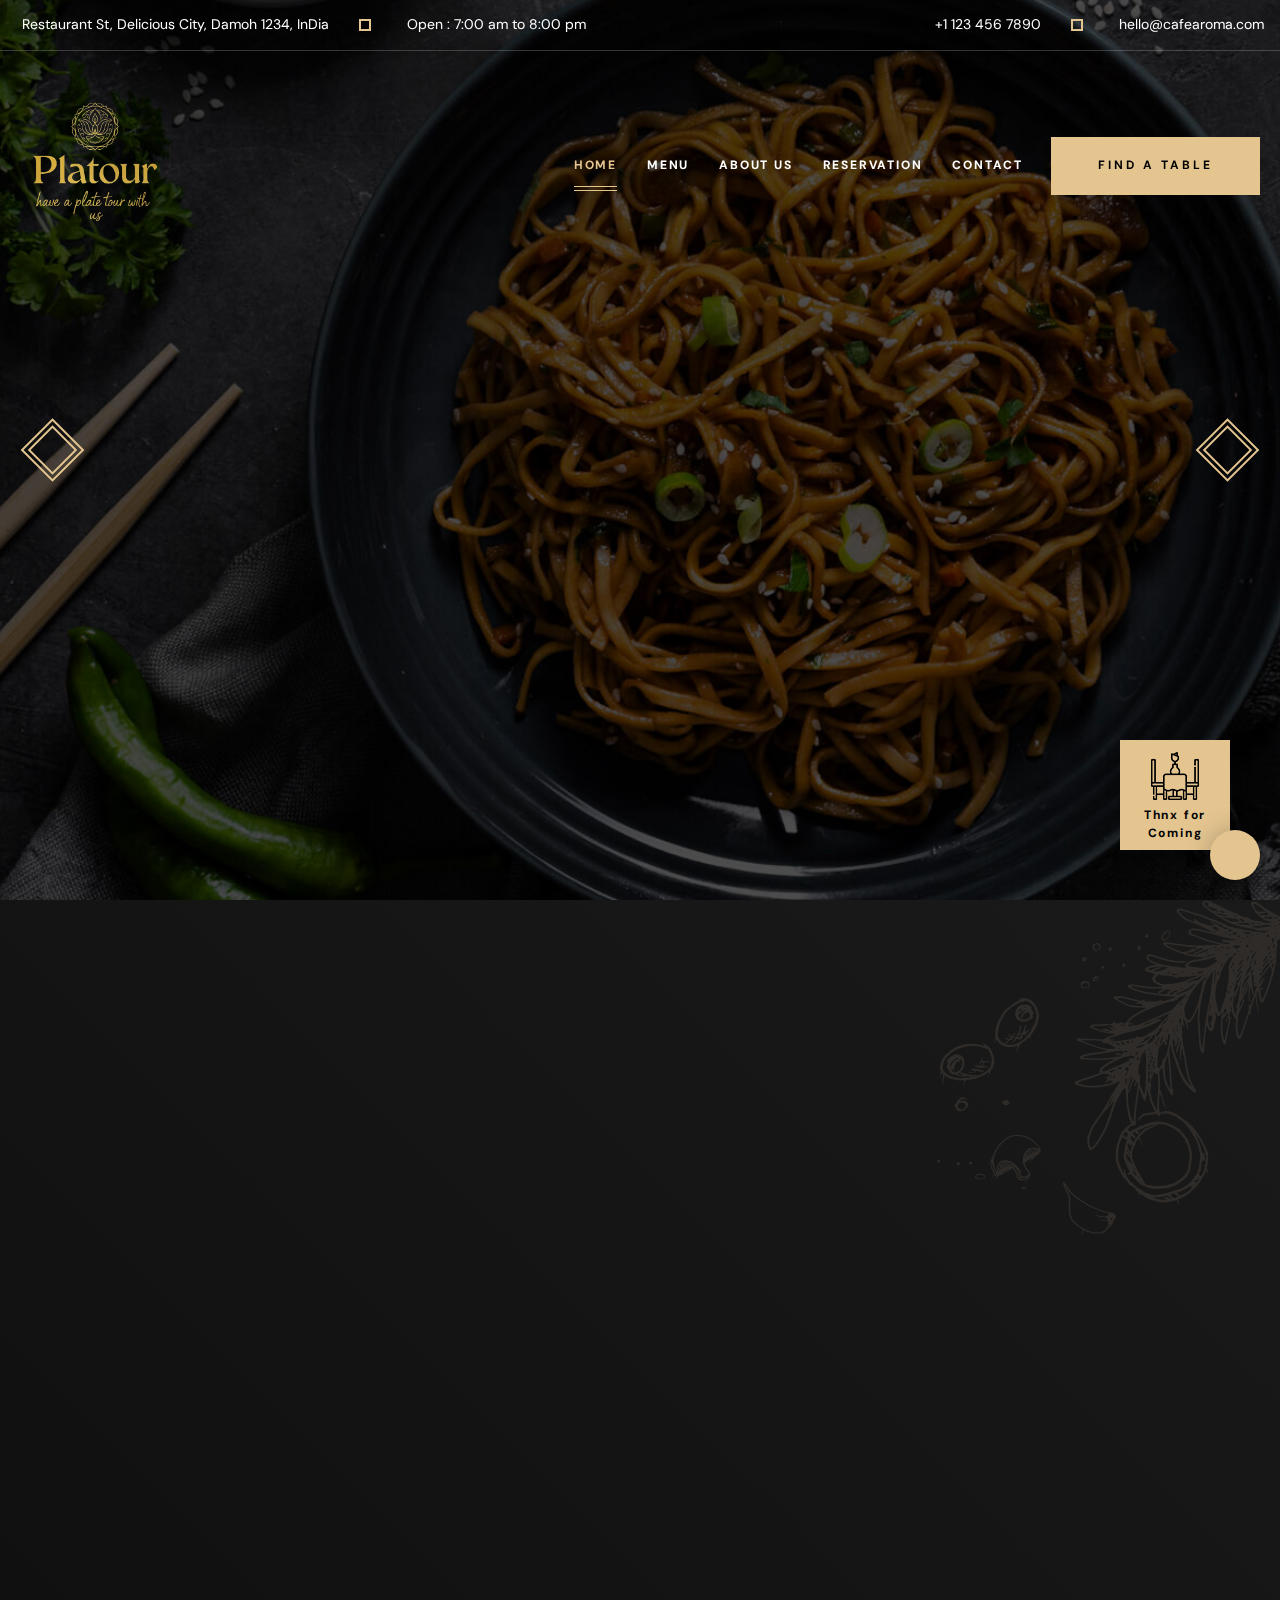
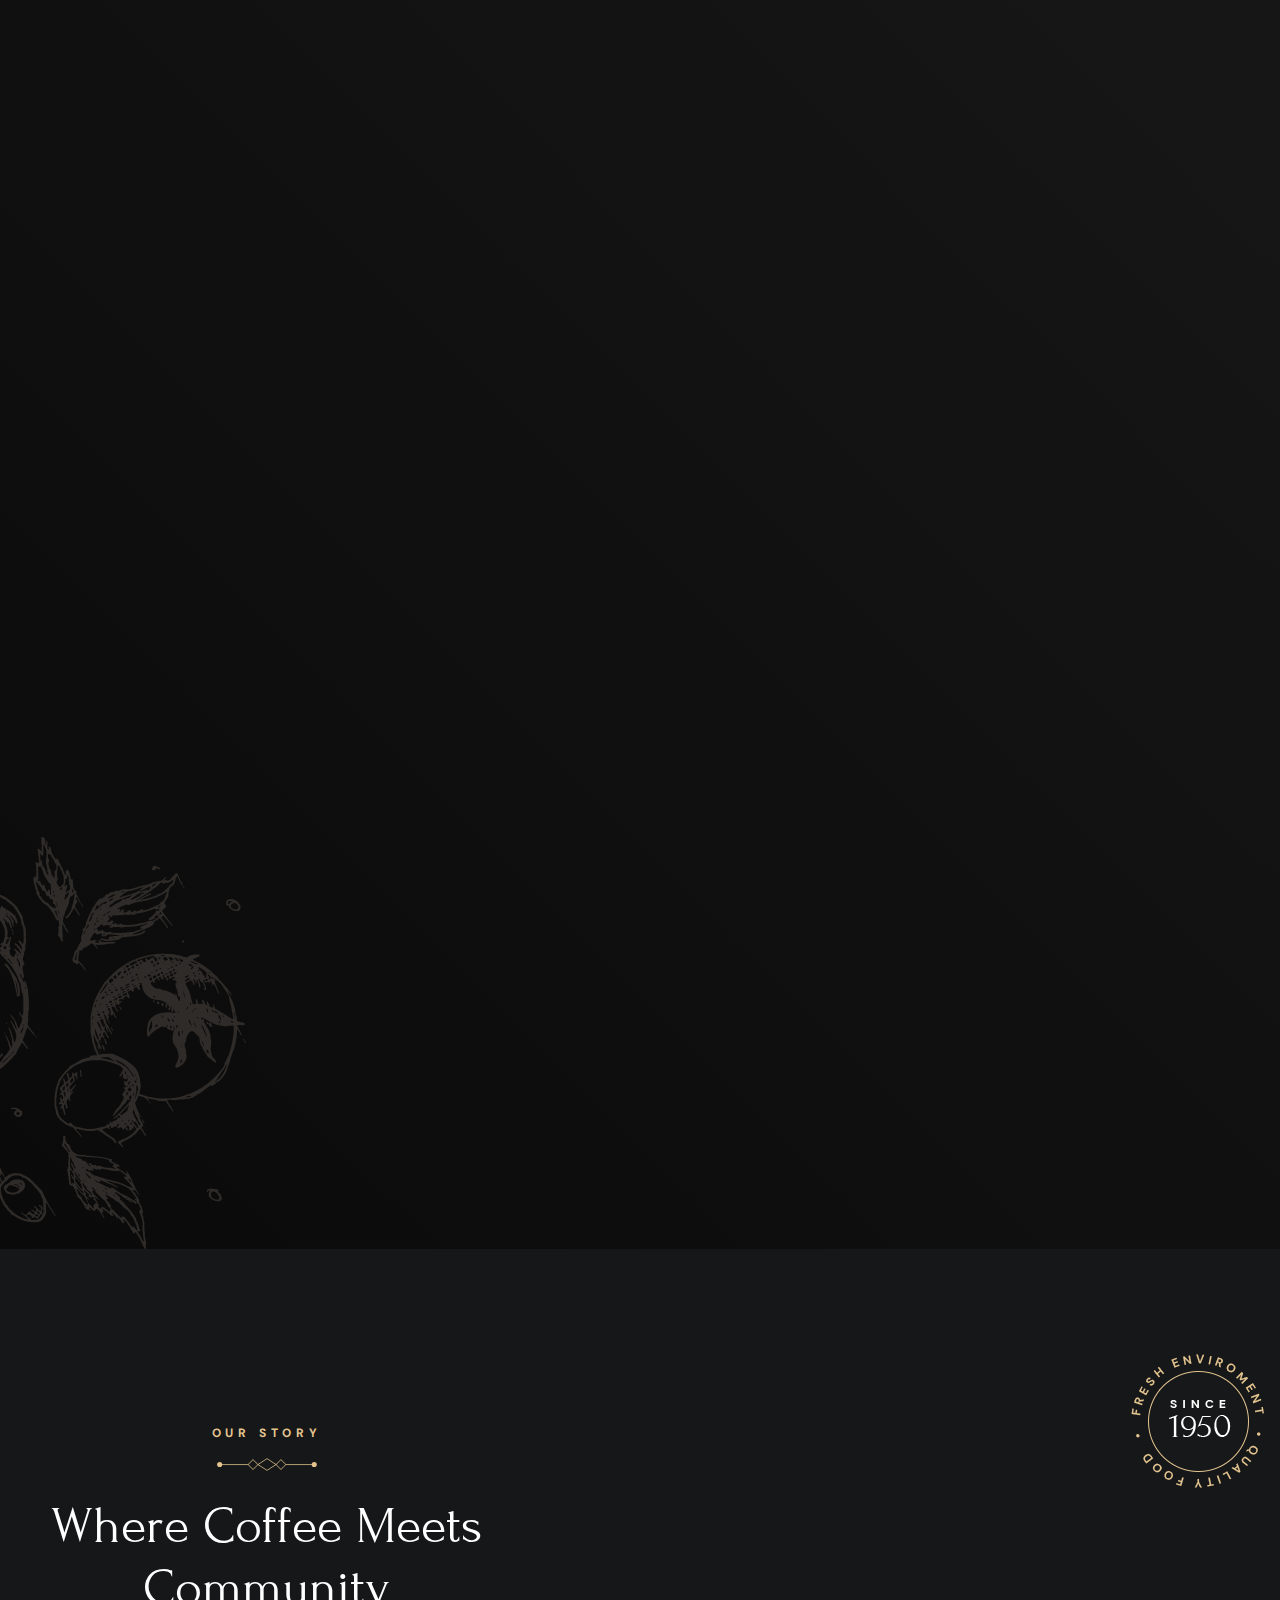
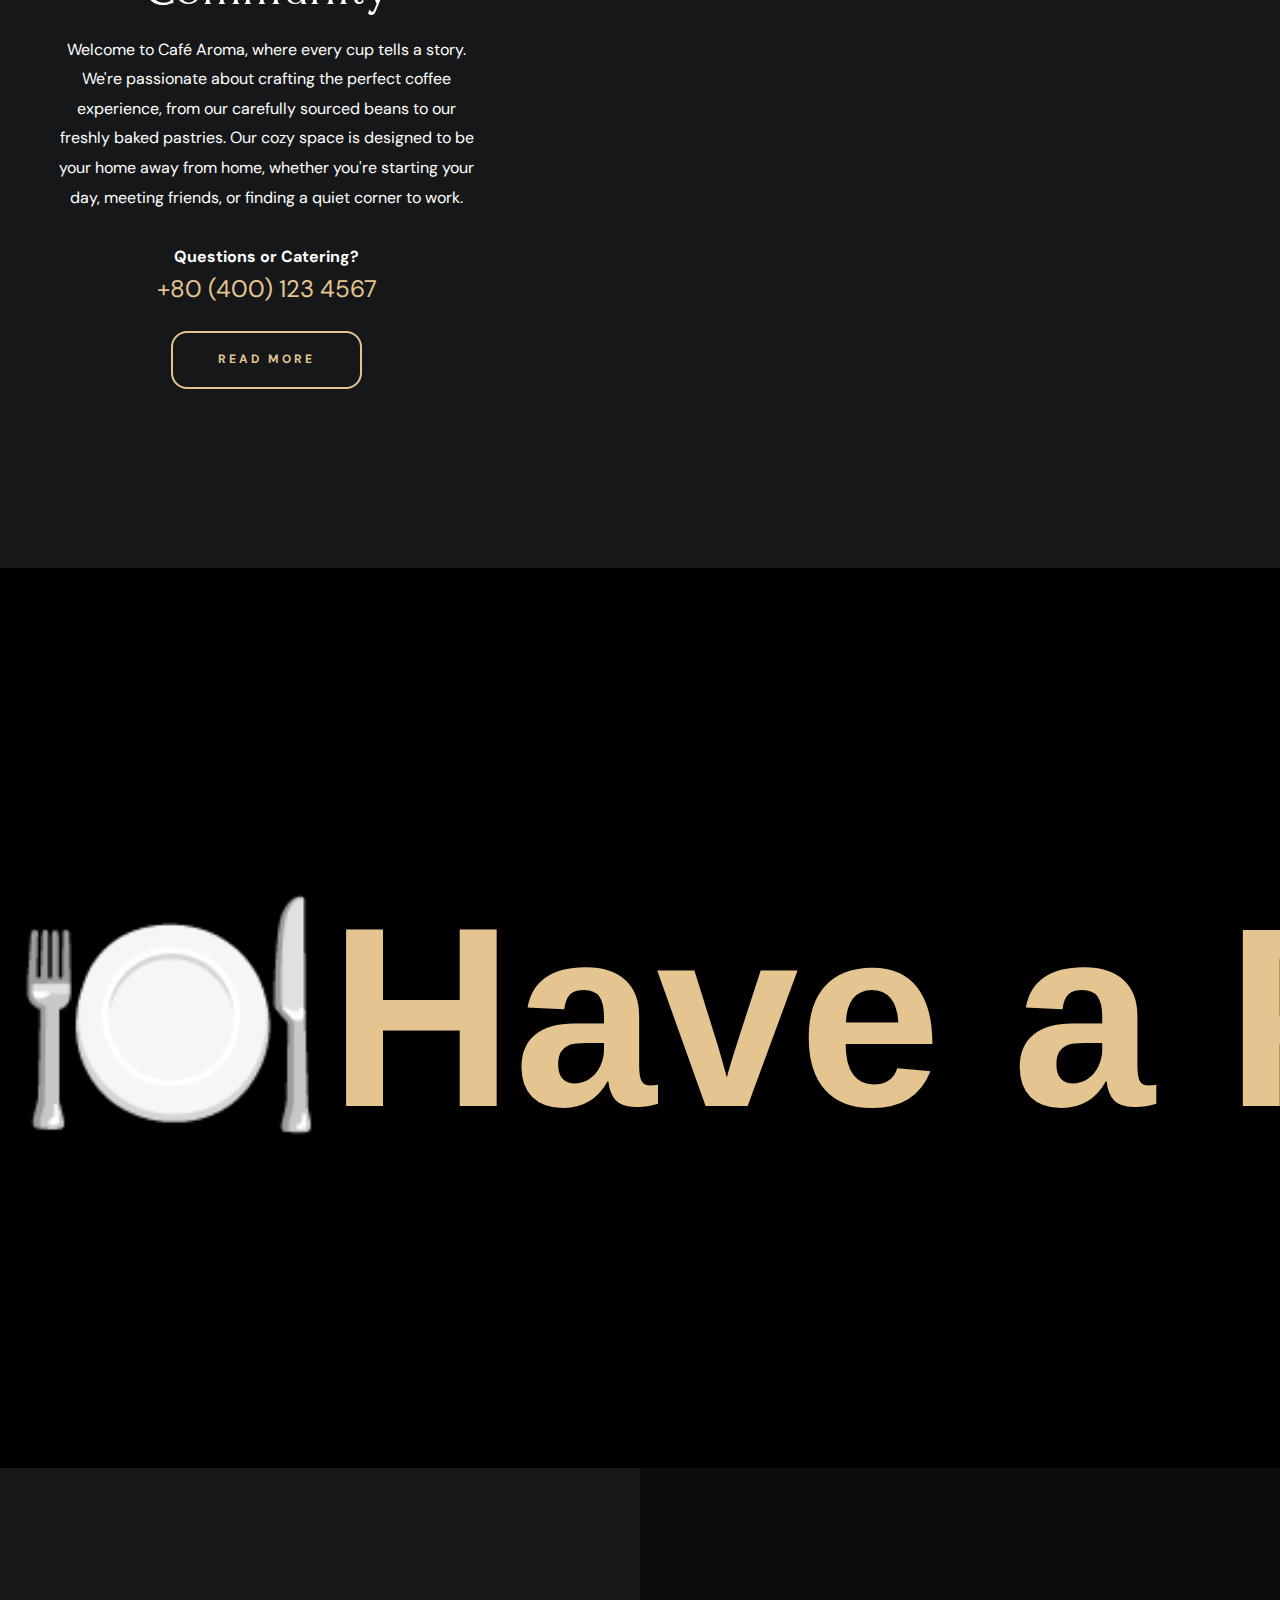
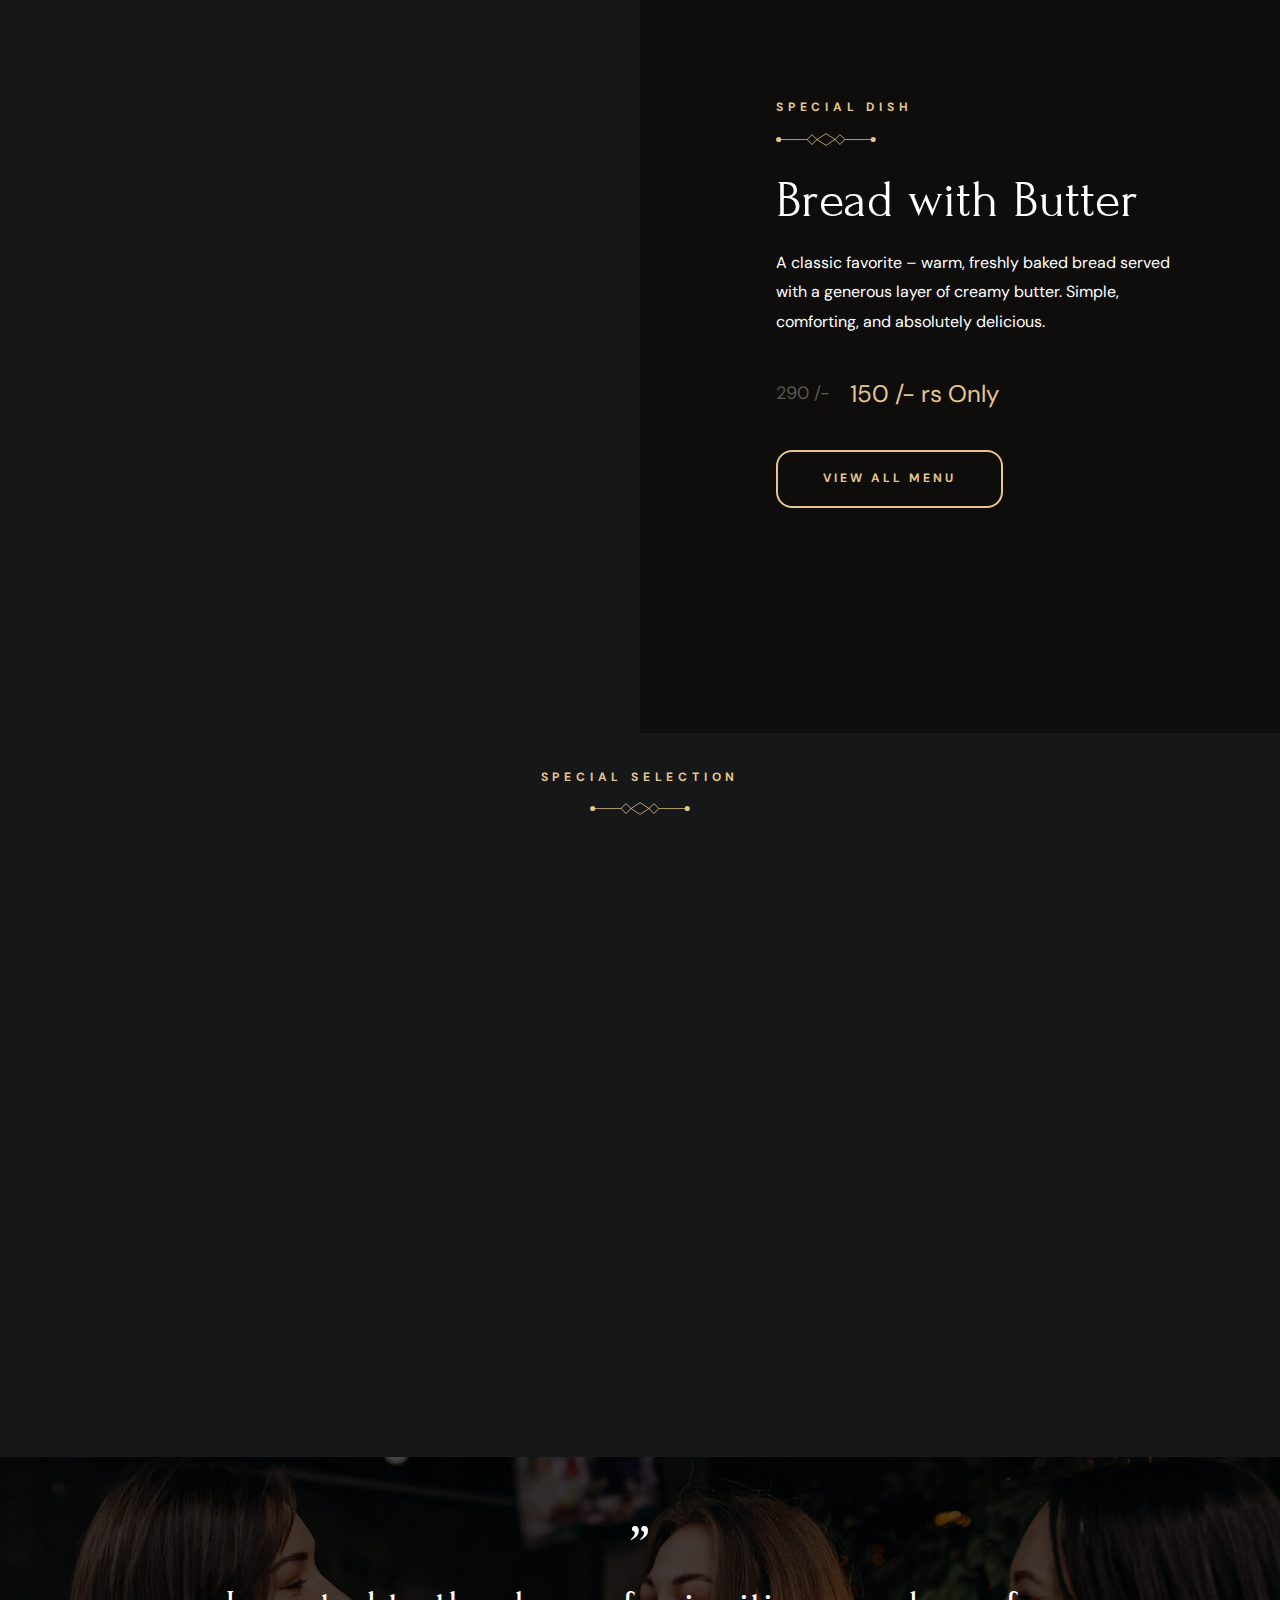
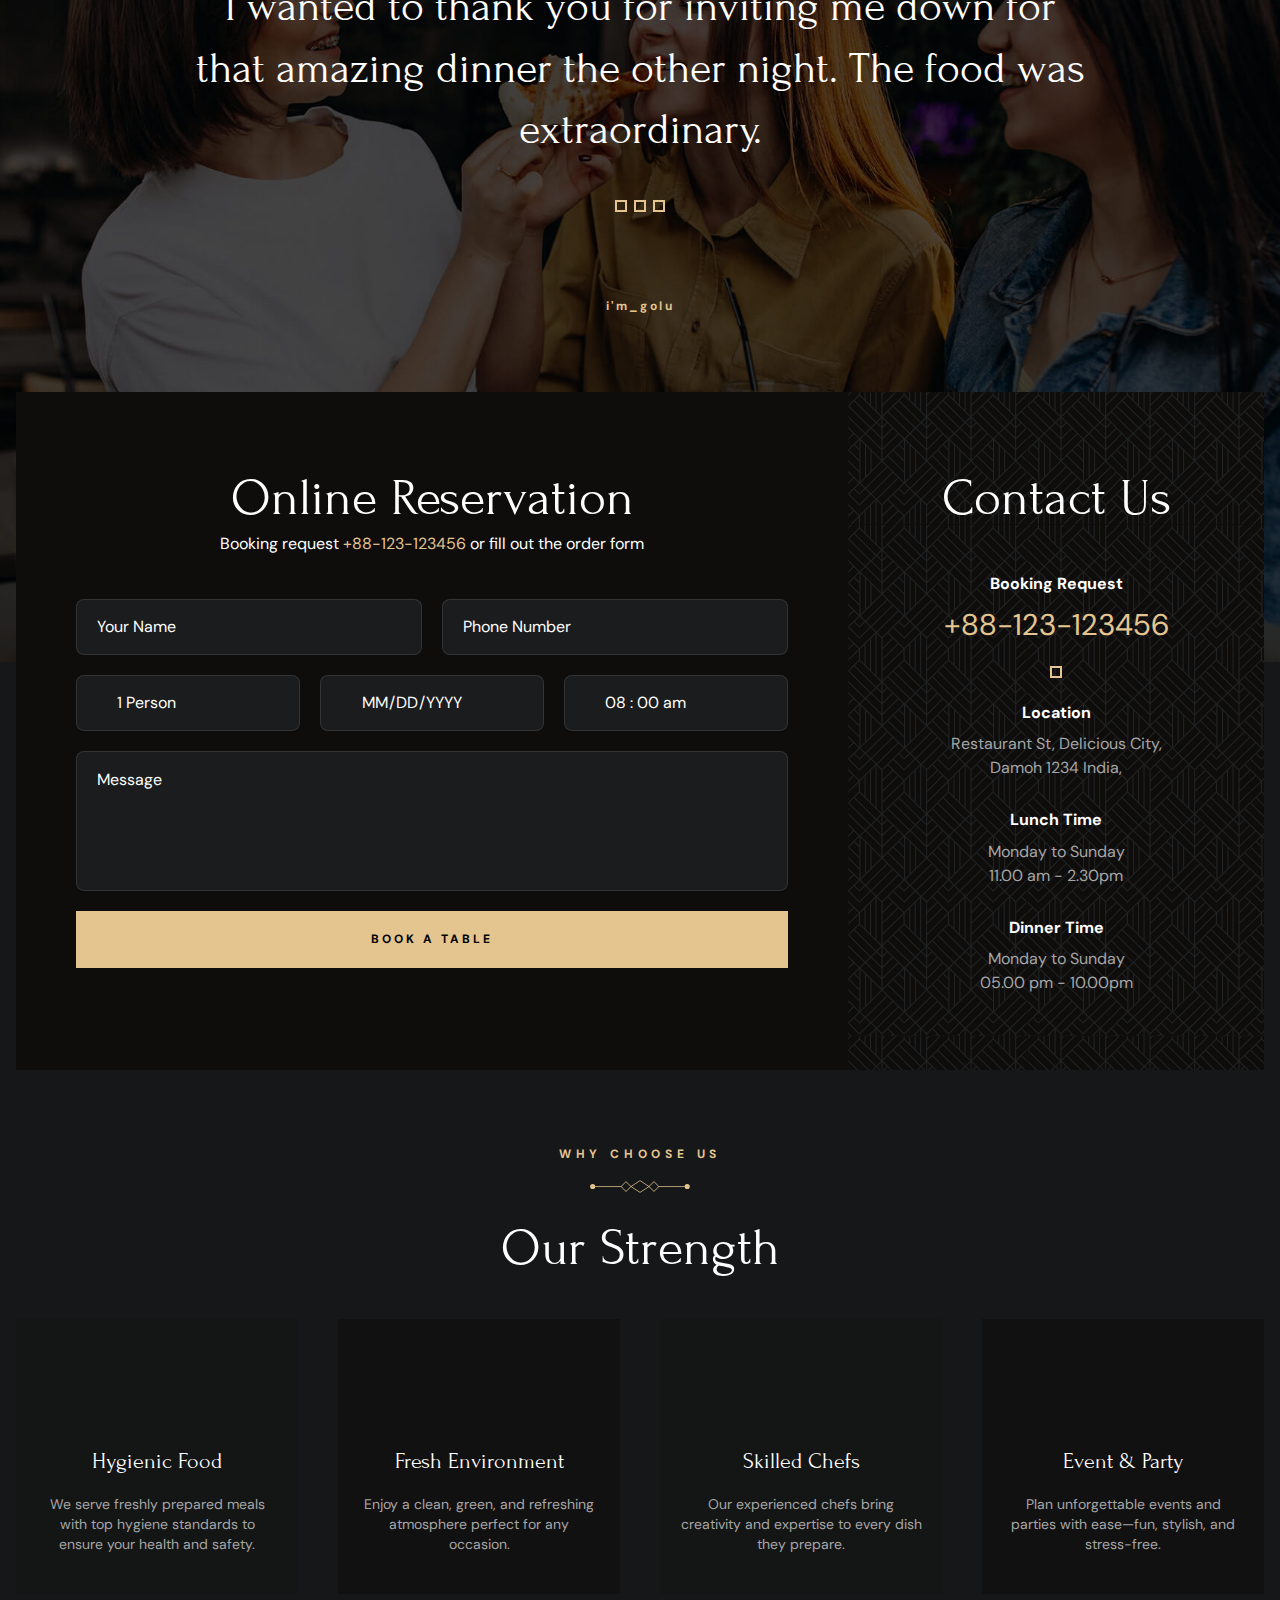
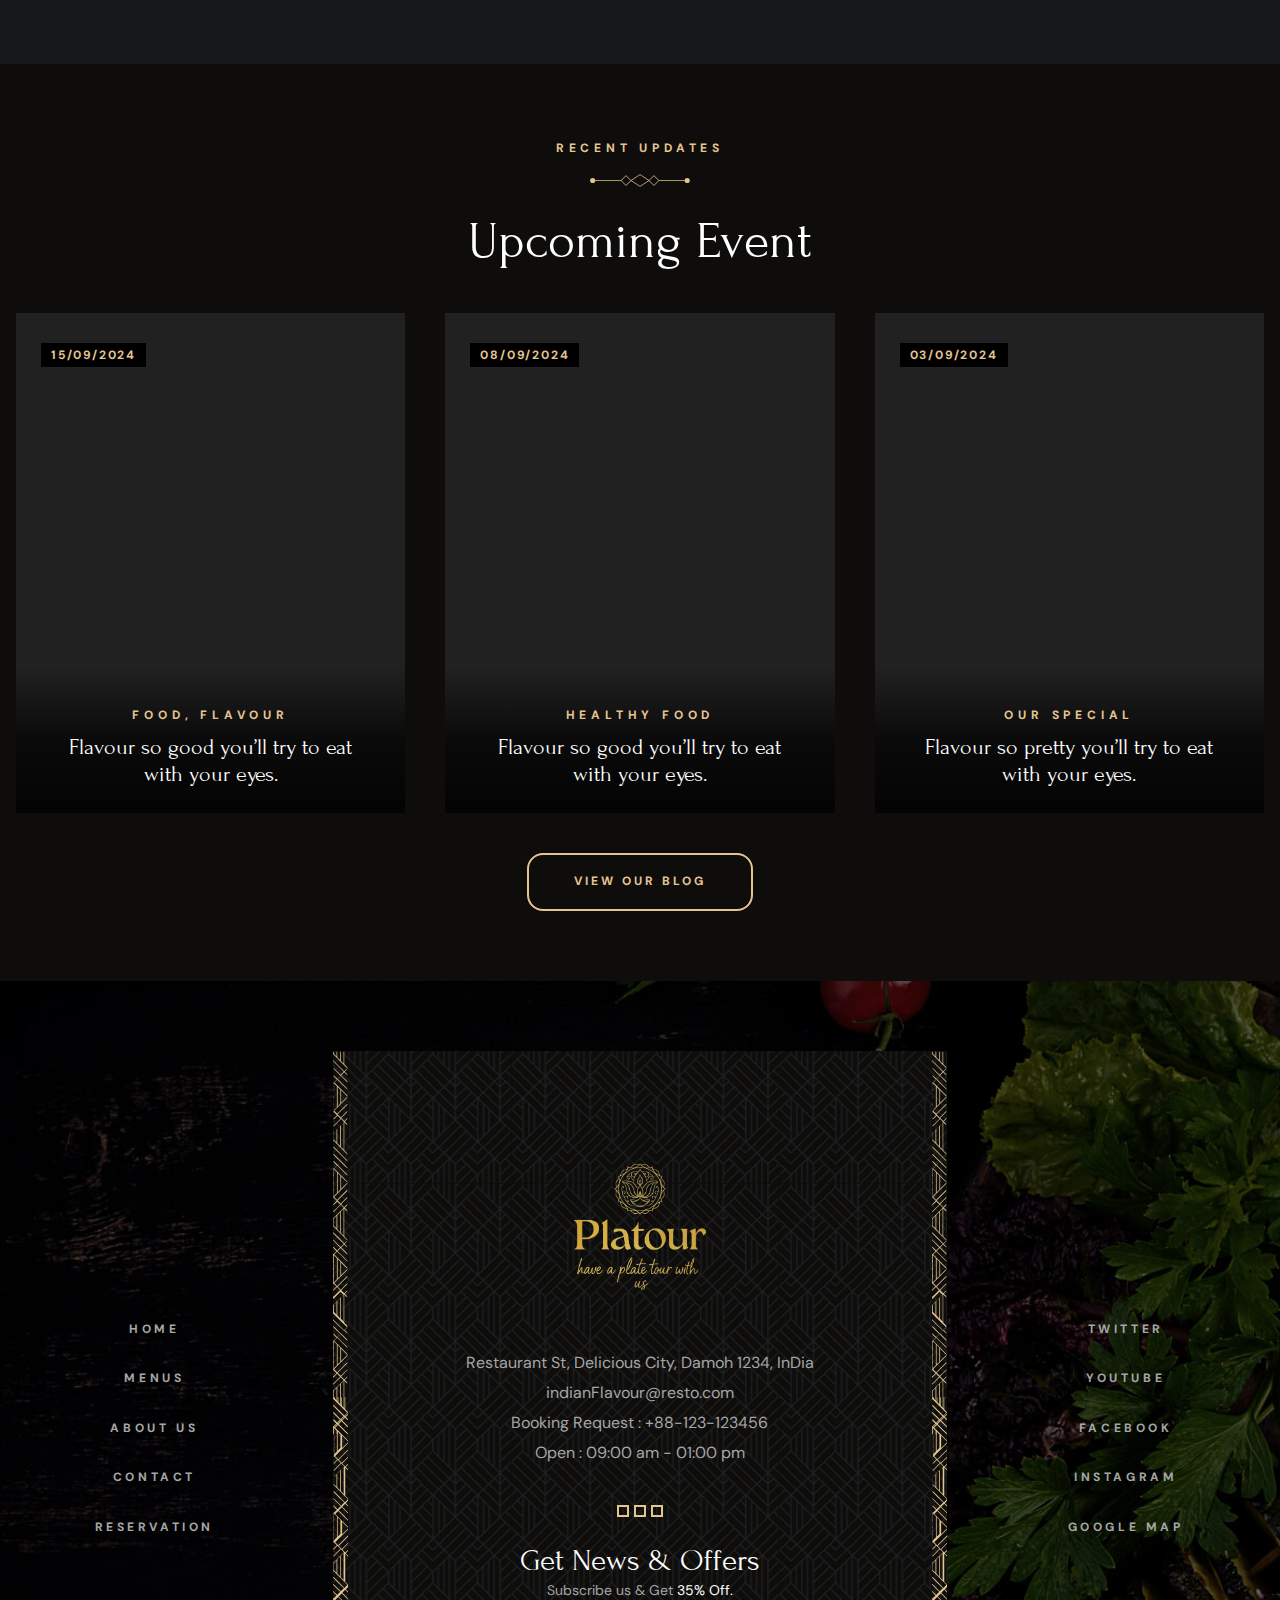
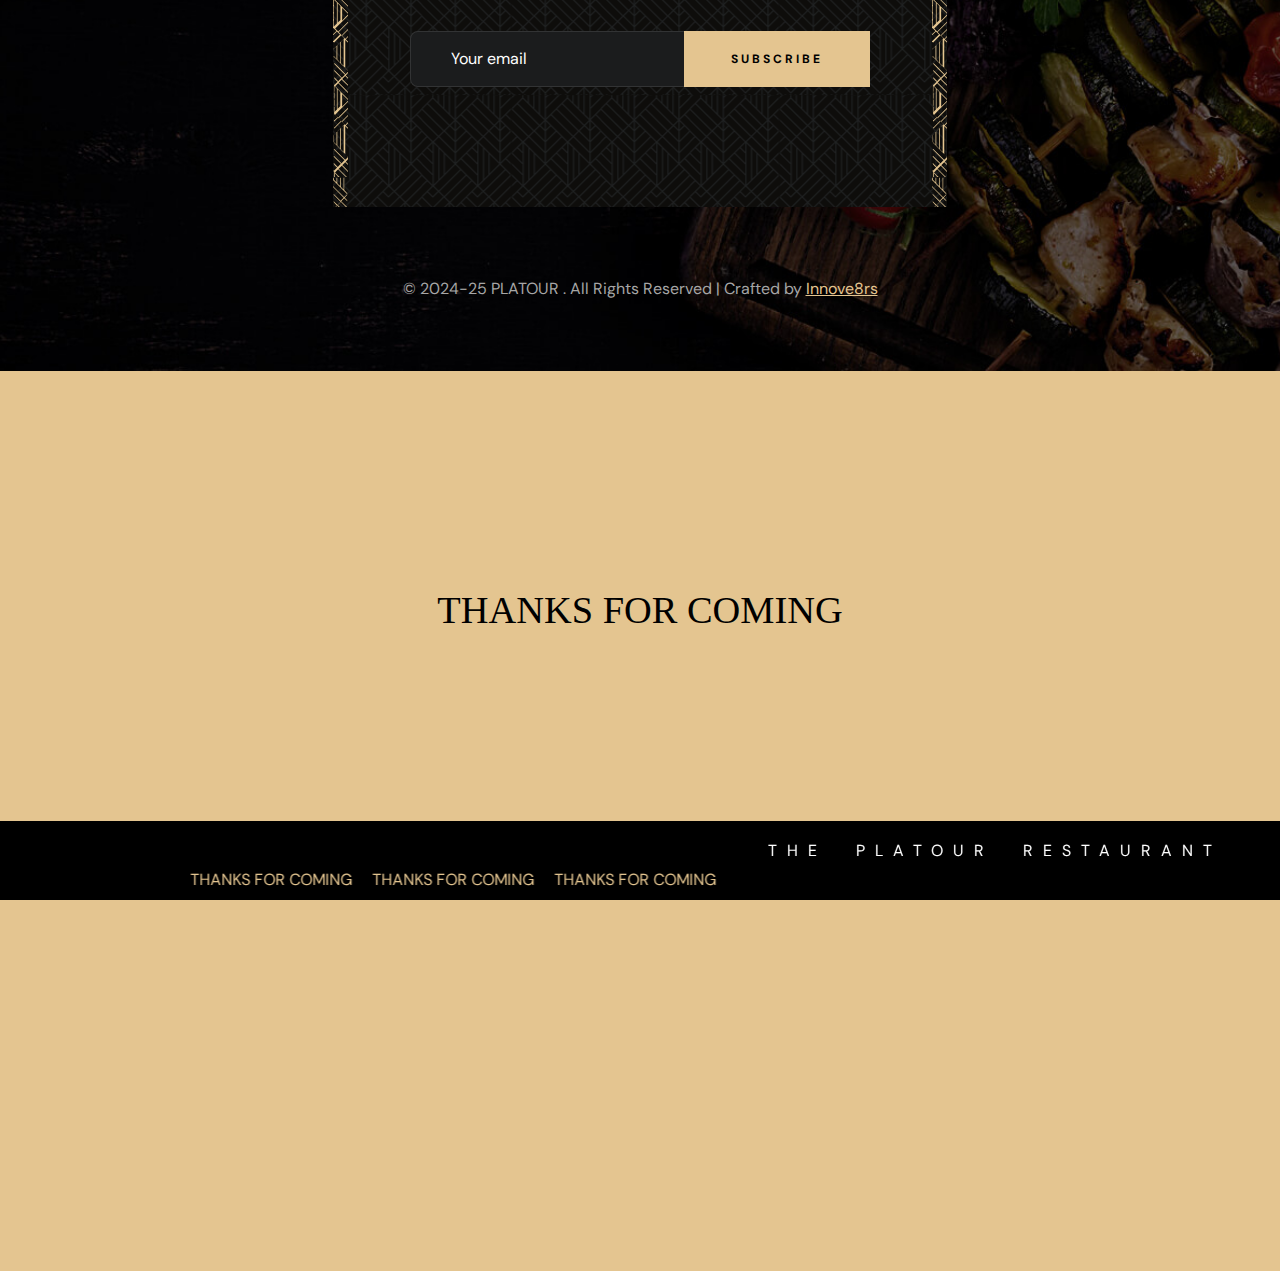
==== commit 4e4d0e3d: "menuanim" ====
--- a/index.html
+++ b/index.html
@@ -45,6 +45,8 @@
   <link rel="preload" as="image" href="hero-slider-1.jpg">
   <link rel="preload" as="image" href="hero-slider-2.jpg">
   <link rel="preload" as="image" href="hero-slider-3.jpg">
+  <link rel="stylesheet" href="loader.css">
+  <script src="https://unpkg.com/lenis@1.2.3/dist/lenis.min.js"></script> 
 
 </head>
 
@@ -53,11 +55,31 @@
 
   <!-- #PRELOADER -->
 
-  <div class="preload" data-preaload>
-    <div class="circle"></div>
-    <p class="text">Have A </p>
-    <p class="text">Delicious Plate Tour </p>
-  </div>
+  <!-- <div class="preload" data-preaload>
+    <div class="loader">
+      <div class="container">
+        <div class="outer-box">
+          <div class="circle">
+            <img src="./menu/img.png" alt="Loading..." />
+          </div>
+        </div>
+        <div class="text">
+    <span>H</span><span>a</span><span>v</span><span>e</span>
+    <span> </span>
+    <span>A</span>
+    <span> </span>
+    <span>D</span><span>e</span><span>l</span><span>i</span><span>c</span><span>i</span><span>o</span><span>u</span><span>s</span>
+    <span> </span>
+    <span>P</span><span>l</span><span>a</span><span>t</span><span>e</span>
+    <span> </span>
+    <span>T</span><span>o</span><span>u</span><span>r</span>
+            
+        </div>
+      </div>
+     
+      
+    </div>
+  </div> -->
 
   <!-- #TOP BAR -->
 
@@ -195,7 +217,7 @@
 
         </nav>
 
-        <a href="#" class="btn btn-secondary">
+        <a href="#contact" class="btn btn-secondary">
           <span class="text text-1 rounded-md">Find A Table</span>
 
           <span class="text text-2" aria-hidden="true">Find A Table</span>
@@ -321,23 +343,21 @@
         <link rel="stylesheet" href="service-animations.css">
         
         <section class="section service bg-black-10 text-center" aria-label="service">
-         
+          <div class="service-header">
+
+            <p class="section-subtitle label-2">Flavors For Royalty</p>
+            
+            <h2 class="headline-1 section-title">We Offer Top Notch</h2>
+            
+          </div>
           <div class="container">
-            <div class="service-header">
-
-              <p class="section-subtitle label-2">Flavors For Royalty</p>
-              
-              <h2 class="headline-1 section-title">We Offer Top Notch</h2>
-              
-            </div>
-  
             <ul class="grid-list">
   
               <li class="services-card">
                 <div class="service-card">
   
                   <a href="#" class="has-before hover:shine">
-                    <figure class="card-banner img-holder" style="--width: 285; --height: 336;">
+                    <figure class="card-banner img-holder" style="--width: 285; ">
                       <img src="https://www.foodiesfeed.com/wp-content/uploads/2023/06/pouring-honey-on-pancakes.jpg"
                         width="285" height="336" loading="lazy" alt="Breakfast" class="img-cover">
                     </figure>
@@ -355,35 +375,11 @@
   
                 </div>
               </li>
-  
               <li class="services-card">
                 <div class="service-card">
   
                   <a href="#" class="has-before hover:shine">
-                    <figure class="card-banner img-holder" style="--width: 285; --height: 336;">
-                      <img
-                        src="https://static.vecteezy.com/system/resources/previews/029/622/110/non_2x/juicy-and-grilled-chicken-kebab-skewers-free-photo.jpg"
-                        width="285" height="336" loading="lazy" alt="Appetizers" class="img-cover">
-                    </figure>
-                  </a>
-  
-                  <div class="card-content">
-  
-                    <h3 class="title-4 card-title">
-                      <a href="#">Appetizers</a>
-                    </h3>
-  
-                    <a href="#menu" class="btn-text hover-underline label-2">View Menu</a>
-  
-                  </div>
-  
-                </div>
-              </li>
-              <li class="services-card">
-                <div class="service-card">
-  
-                  <a href="#" class="has-before hover:shine">
-                    <figure class="card-banner img-holder" style="--width: 285; --height: 336;">
+                    <figure class="card-banner img-holder" style="--width: 285; ">
                       <img src="https://www.foodiesfeed.com/wp-content/uploads/2023/06/pouring-honey-on-pancakes.jpg"
                         width="285" height="336" loading="lazy" alt="Breakfast" class="img-cover">
                     </figure>
@@ -401,36 +397,11 @@
   
                 </div>
               </li>
-              
-  
               <li class="services-card">
                 <div class="service-card">
   
                   <a href="#" class="has-before hover:shine">
-                    <figure class="card-banner img-holder" style="--width: 285; --height: 336;">
-                      <img
-                        src="https://images.unsplash.com/photo-1437418747212-8d9709afab22?q=80&w=1000&auto=format&fit=crop&ixlib=rb-4.0.3&ixid=M3wxMjA3fDB8MHxzZWFyY2h8MTB8fGRyaW5rfGVufDB8fDB8fHww"
-                        width="285" height="336" loading="lazy" alt="Drinks" class="img-cover">
-                    </figure>
-                  </a>
-  
-                  <div class="card-content">
-  
-                    <h3 class="title-4 card-title">
-                      <a href="#">Drinks</a>
-                    </h3>
-  
-                    <a href="#menu" class="btn-text hover-underline label-2">View Menu</a>
-  
-                  </div>
-  
-                </div>
-              </li>
-              <li class="services-card">
-                <div class="service-card">
-  
-                  <a href="#" class="has-before hover:shine">
-                    <figure class="card-banner img-holder" style="--width: 285; --height: 336;">
+                    <figure class="card-banner img-holder" style="--width: 285; ">
                       <img src="https://www.foodiesfeed.com/wp-content/uploads/2023/06/pouring-honey-on-pancakes.jpg"
                         width="285" height="336" loading="lazy" alt="Breakfast" class="img-cover">
                     </figure>
@@ -448,39 +419,62 @@
   
                 </div>
               </li>
+  
+              <!-- <li class="services-card">
+                <div class="service-card">
+  
+                  <a href="#" class="has-before hover:shine">
+                    <figure class="card-banner img-holder" style="--width: 285; ">
+                      <img
+                        src="https://static.vecteezy.com/system/resources/previews/029/622/110/non_2x/juicy-and-grilled-chicken-kebab-skewers-free-photo.jpg"
+                        width="285" height="236" loading="lazy" alt="Appetizers" class="img-cover">
+                    </figure>
+                  </a>
+  
+                  <div class="card-content">
+  
+                    <h3 class="title-4 card-title">
+                      <a href="#">Appetizers</a>
+                    </h3>
+  
+                    <a href="#menu" class="btn-text hover-underline label-2">View Menu</a>
+  
+                  </div>
+  
+                </div>
+              </li>
               <li class="services-card">
                 <div class="service-card">
-  
+            
                   <a href="#" class="has-before hover:shine">
-                    <figure class="card-banner img-holder" style="--width: 285; --height: 336;">
-                      <img
-                        src="https://images.unsplash.com/photo-1437418747212-8d9709afab22?q=80&w=1000&auto=format&fit=crop&ixlib=rb-4.0.3&ixid=M3wxMjA3fDB8MHxzZWFyY2h8MTB8fGRyaW5rfGVufDB8fDB8fHww"
-                        width="285" height="336" loading="lazy" alt="Drinks" class="img-cover">
+                    <figure class="card-banner img-holder" style="--width: 285;">
+                      <img src="https://images.unsplash.com/photo-1540420773420-3366772f4999?w=500&auto=format&fit=crop&q=60&ixlib=rb-4.0.3&ixid=M3wxMjA3fDB8MHxzZWFyY2h8NHx8c2FsYWR8ZW58MHx8MHx8fDA%3D"
+                        width="285" height="336" loading="lazy" alt="Salads" class="img-cover">
                     </figure>
                   </a>
-  
+            
                   <div class="card-content">
-  
                     <h3 class="title-4 card-title">
-                      <a href="#">Drinks</a>
+                      <a href="#">Salads</a>
                     </h3>
-  
                     <a href="#menu" class="btn-text hover-underline label-2">View Menu</a>
-  
-                  </div>
-  
-                </div>
-               
-              </li>
-
+                  </div>
+            
+                </div>
+              </li> -->
+            
+             
             </ul>
-           
+            
+             
+            
+            <button id="scrollEndBtn">
+              <a href="./menu/menu.html">View All >></a>  
+            </button>
+          </div>
           <img src="shape-1.png" width="246" height="412" loading="lazy" alt="shape" class="shape shape-1 move-anim">
           <img src="shape-2.png" width="343" height="345" loading="lazy" alt="shape" class="shape shape-2 move-anim">
-        </div>
-        <button id="scrollEndBtn">
-          <a href="./menu/menu.html">View All >></a>  
-        </button>
+        
       </section>
 
         <!-- #ABOUT -->
@@ -517,7 +511,7 @@
 
 
 
-              <video max-width="520" height="520" autoplay muted loop id="zoomfixed">
+              <video max-width="520" height="520" autoplay muted loop id="zoomfixed" >
                 <source src=" https://cdn.pixabay.com/video/2023/04/17/159429-818832307_large.mp4" type="video/mp4"
                   width="550" height="550" loading="lazy" alt="about banner" class="w-100" data-parallax-item
                   data-parallax-speed="1">
@@ -595,7 +589,7 @@
           <img src="shape-6.png" width="343" height="345" loading="lazy" alt="shape" class="shape shape-3 move-anim">
         
           <div class="menu-container">
-            <ul class="grid-list">
+            <!-- <ul class="grid-list"> -->
               <li class="menu-item-list">
                 
                 <div data-aos="fade-right" class="menu-card hover:card" id="slide">
@@ -1107,7 +1101,7 @@
           <div class="footer-brand has-before has-after">
 
             <a href="#" class="logo">
-              <img src="logo.gold.png" width="160" height="50" loading="lazy" alt="indian home">
+              <img src="logo2 (1).png " width="160" height="50" loading="lazy" alt="indian home">
             </a>
 
             <address class="body-4">
--- a/style.css
+++ b/style.css
@@ -356,6 +356,10 @@
   transition: var(--transition-2);
   z-index: -1;
 }
+.btn-secondary{
+  border-radius: 0px 
+  !important;
+}
 
 .btn .text { transition: var(--transition-1); }
 
@@ -520,10 +524,11 @@
 .preload {
   position: fixed;
   top: 0;
+  width: 100%;
   left: 0;
   right: 0;
   bottom: 0;
-  background-color: var(--gold-crayola);
+  background-color: #111;
   z-index: 10;
   display: grid;
   place-content: center;
@@ -540,7 +545,7 @@
   transform: translateY(100%);
 }
 
-.circle {
+/* .circle {
   width: 50px;
   height: 50px;
   border-radius: var(--radius-circle);
@@ -553,7 +558,7 @@
   left: 50%;
   transform: translateX(-50%) translateY(-50%) ;
   display:none
-}
+} */
 
 @keyframes rotate360 {
   0% { transform: rotate(0); }
@@ -563,6 +568,7 @@
 .preload .text {
   background-image: var(--loading-text-gradient);
   background-size: 500%;
+  /* width: 100%; */
   font-size: calc(2rem + 3vw);
   font-weight: var(--weight-bold);
   line-height: 1em;
@@ -1851,7 +1857,7 @@
   /* SERVICE */
 
   .service .grid-list { gap: 150px; }
-  .service .grid-list li:nth-child(2n+1) { transform: translateY(-160px); }
+  .service .grid-list li:nth-child(2n+1) { transform: translateY(-30px); }
   .service .section-text { margin-block-end: 75px; }
 
 
@@ -2065,21 +2071,7 @@
   color:hsl(38, 61%, 73%);
   gap: 4vh;
 }
-/* asjkfkjda
-afkjdskjlads
-adsfkj;lkjl
-asdkjlkjl]asdfdkj
-kjasdkjlkjl
-sadfkljkjlk
-asdfdkjlkjl;dfs
-;kjlkjadfs
-jk;ljkadfs
-kj;lkjladfs
-;kjlkjldfsakjl
-akjkjd
-
-
-f */
+
 .content h4{
   font-size: 2vw;
   font-family: Founder;
--- a/loader.css
+++ b/loader.css
@@ -0,0 +1,71 @@
+
+.loader {
+    z-index: 9999;
+    text-transform: capitalize;
+  margin: 0;
+  min-height: 100vh;
+  display: flex;
+  width: 100% !important;
+  align-items: center;
+  justify-content: center;
+  /* background-color:#28282B; */
+  /* font-family: sans-serif; */
+  font-family: 'Poppins', sans-serif;
+}
+
+.loader .container {
+  display: flex;
+  flex-direction: column;
+  align-items: center;
+  gap: 20px;
+}
+
+.loader  .circle {
+  width: 128px;
+  height: 128px;
+  border-radius: 50%;
+  animation: spinBounce 2.5s infinite ease-in-out;
+  display: flex;
+  align-items: center;
+  justify-content: center;
+  position: relative;
+}
+
+.loader  .circle img {
+  width: 100%;
+  height: 100%;
+  border-radius: 50%;
+  object-fit: cover;
+  z-index: 1;
+}
+
+@keyframes spinBounce {
+  0% {
+    transform: rotate(0deg) ;
+  }
+  25% {
+    transform: rotate(90deg) ;
+  }
+  50% {
+    transform: rotate(180deg) ;
+  }
+  75% {
+    transform: rotate(270deg) ;
+  }
+  100% {
+    transform: rotate(360deg) ;
+  }
+}
+
+.loader  .text {
+  font-size: 1.25rem;
+  font-weight: 600;
+  text-shadow: 0 2px 4px rgba(0, 0, 0, 0.3);
+}
+.loader  .text span {
+    color: white !important;
+    z-index: 555565656;
+  display: inline-block;
+  animation: bounce .5s infinite ease-in-out;
+}
+
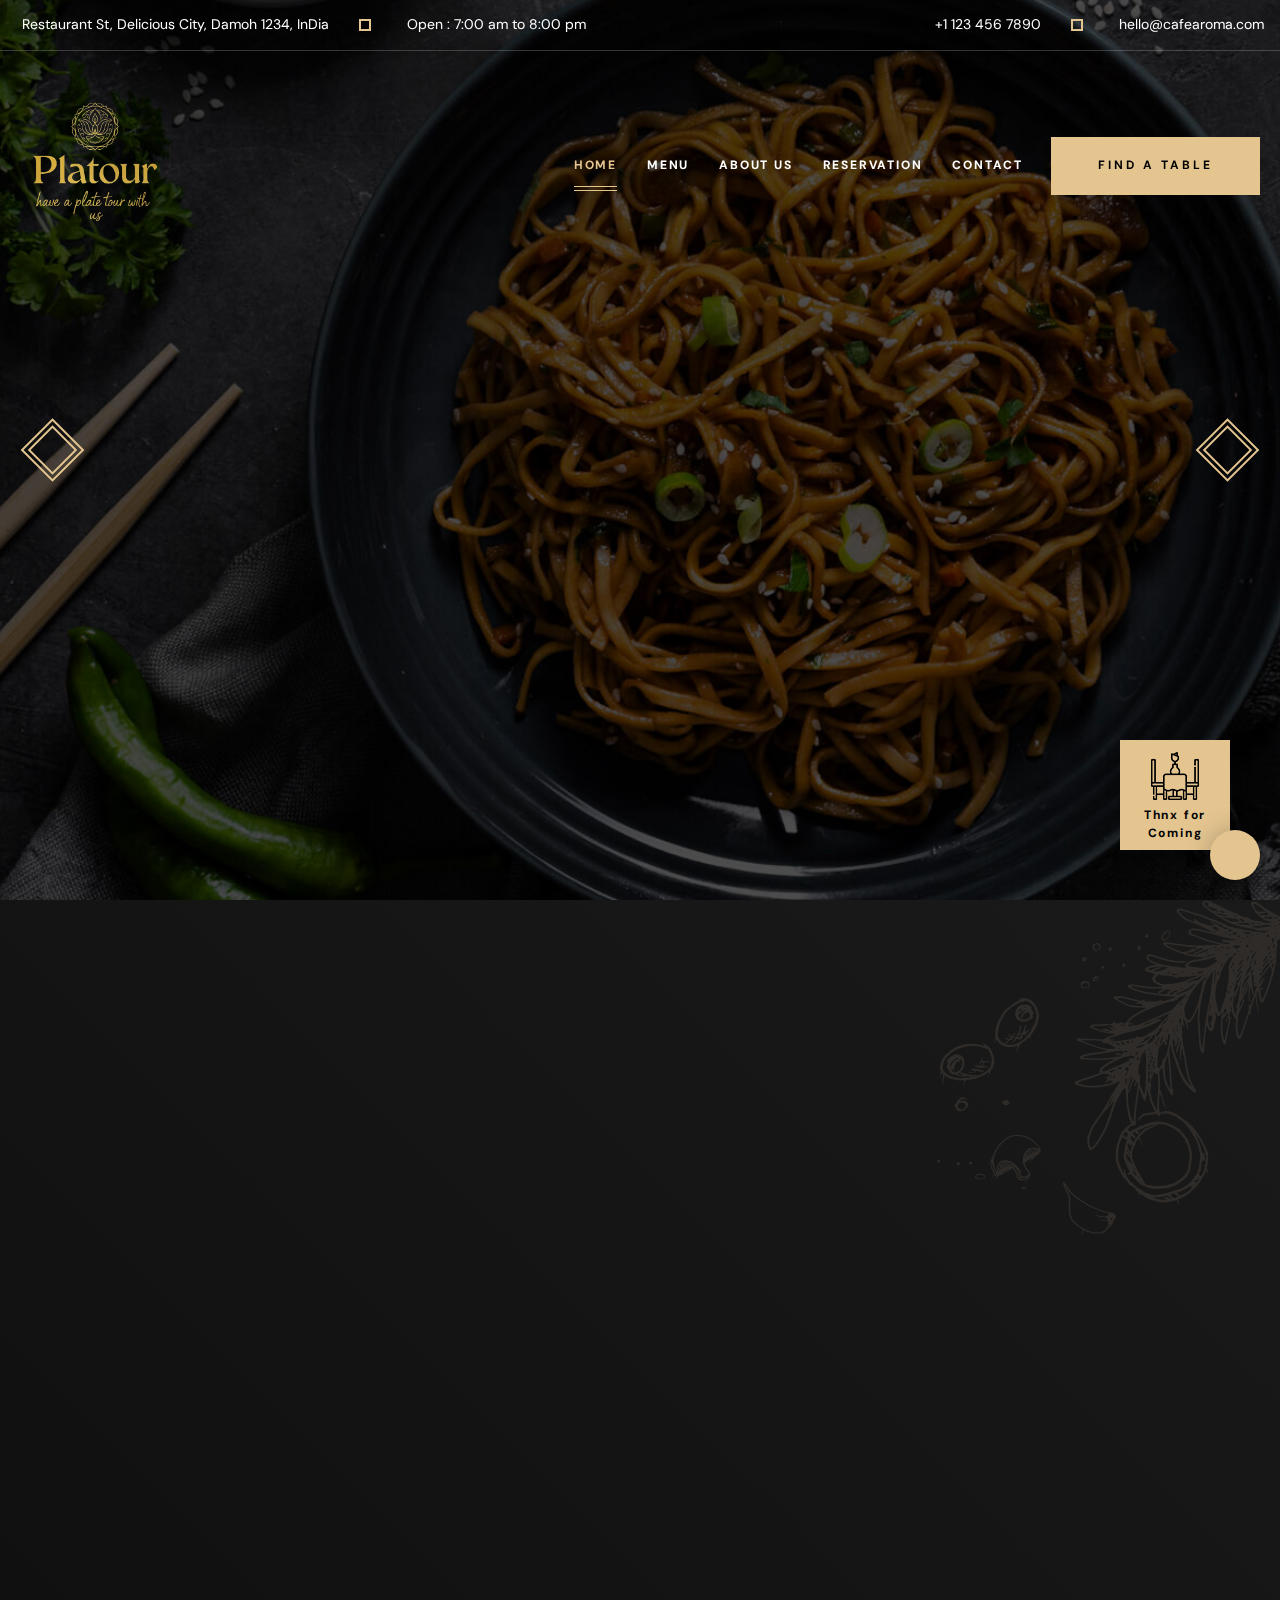
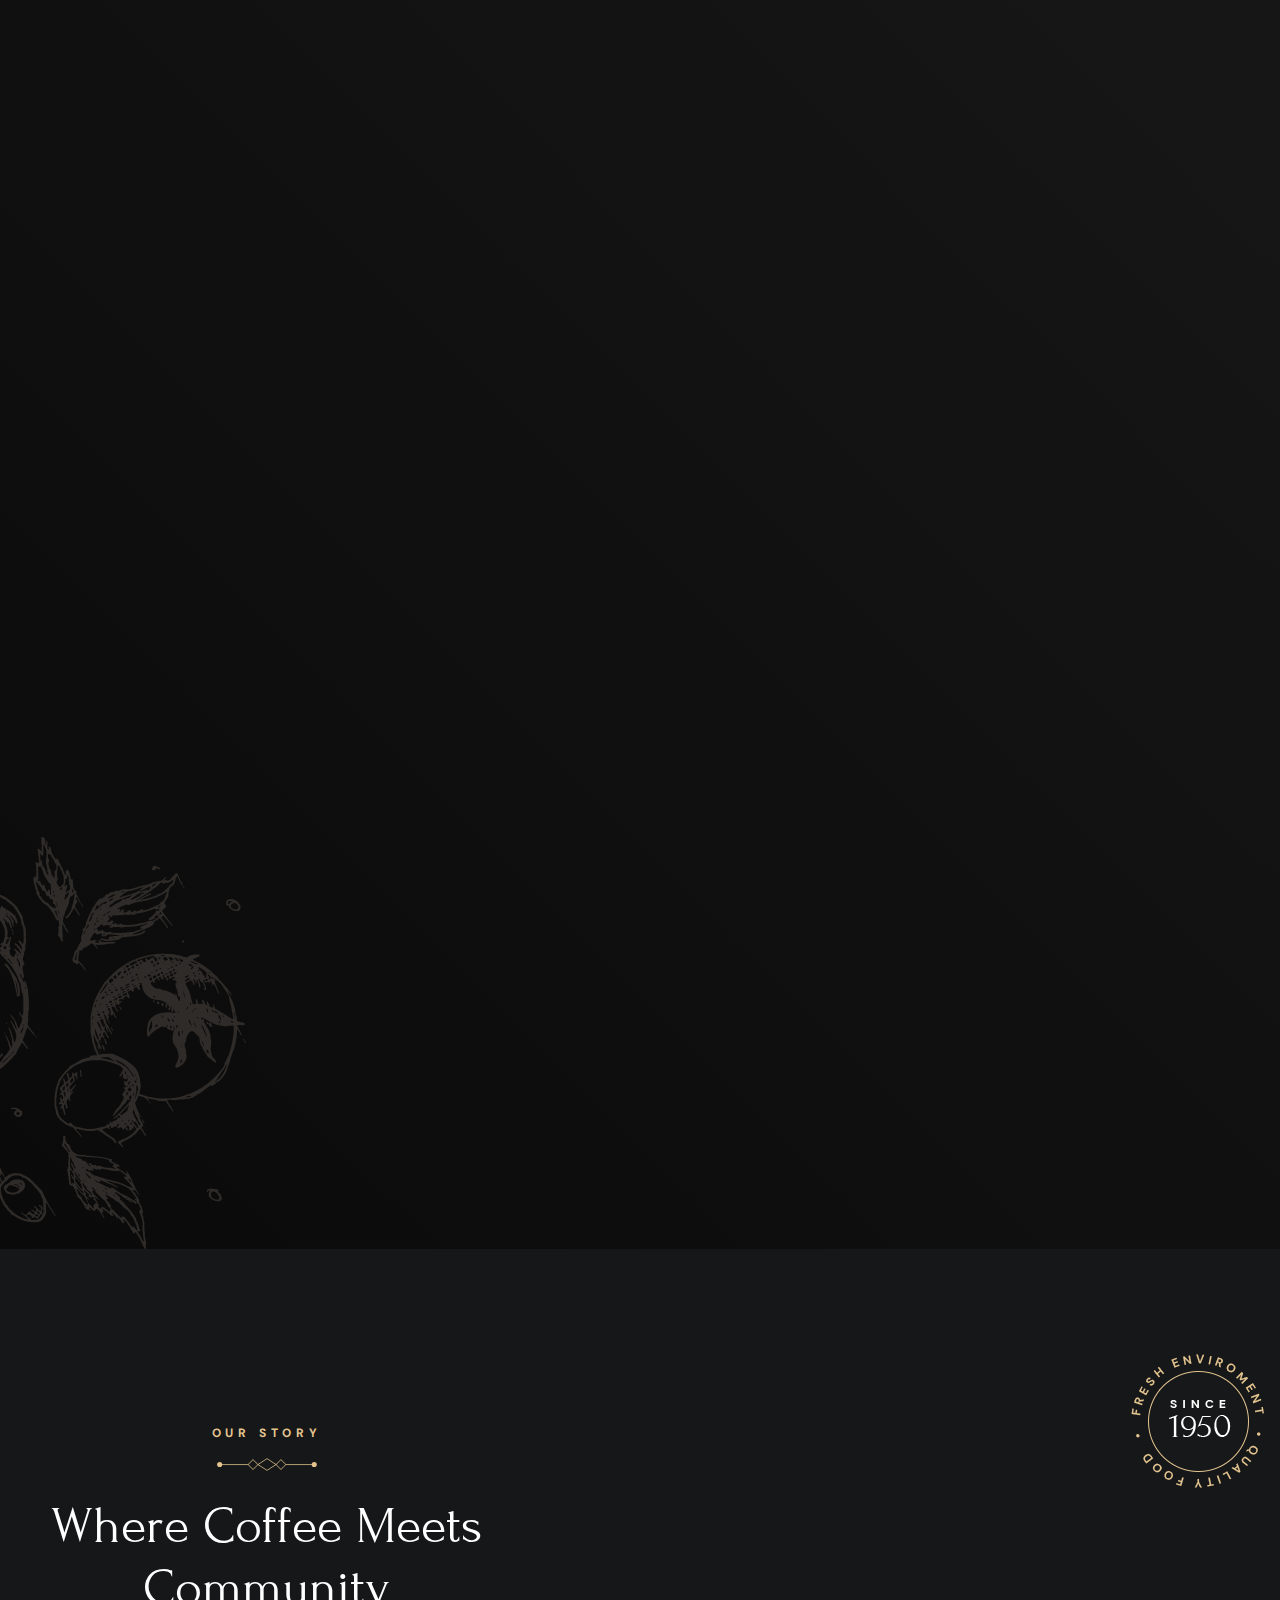
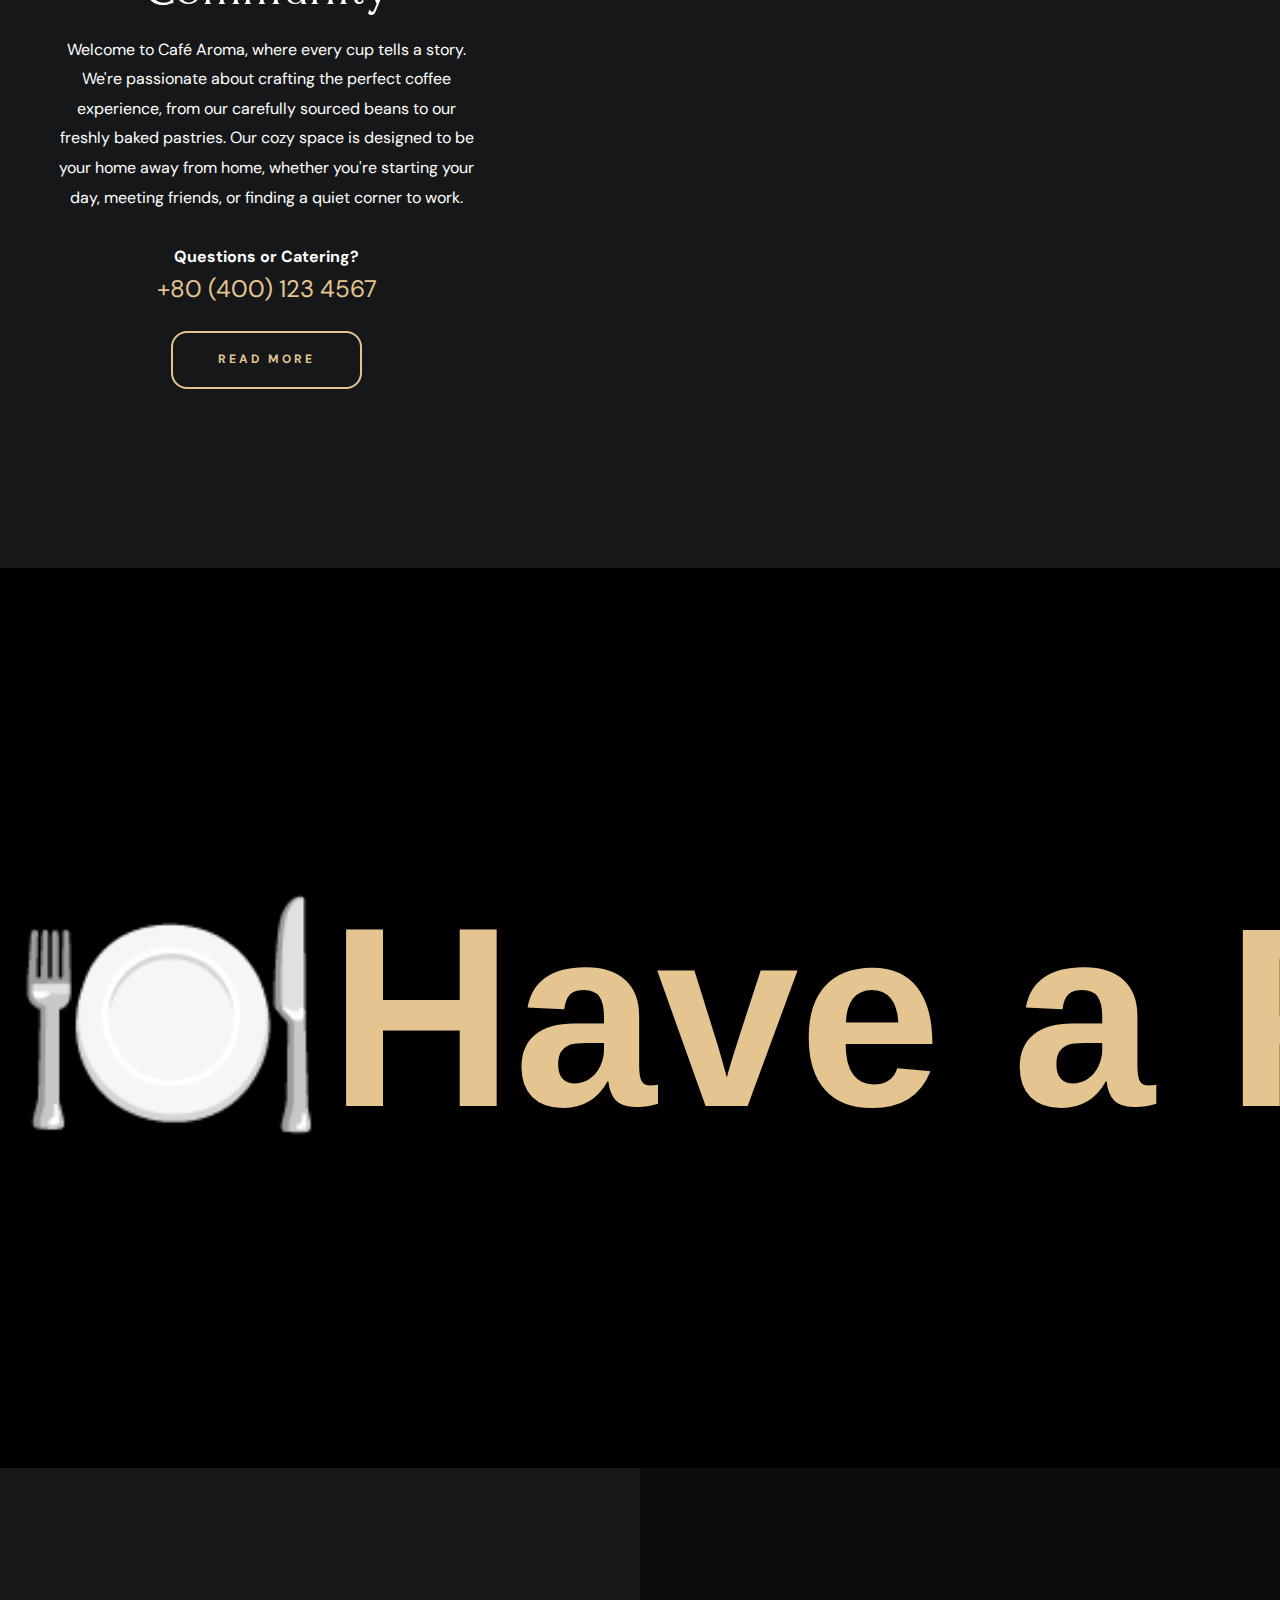
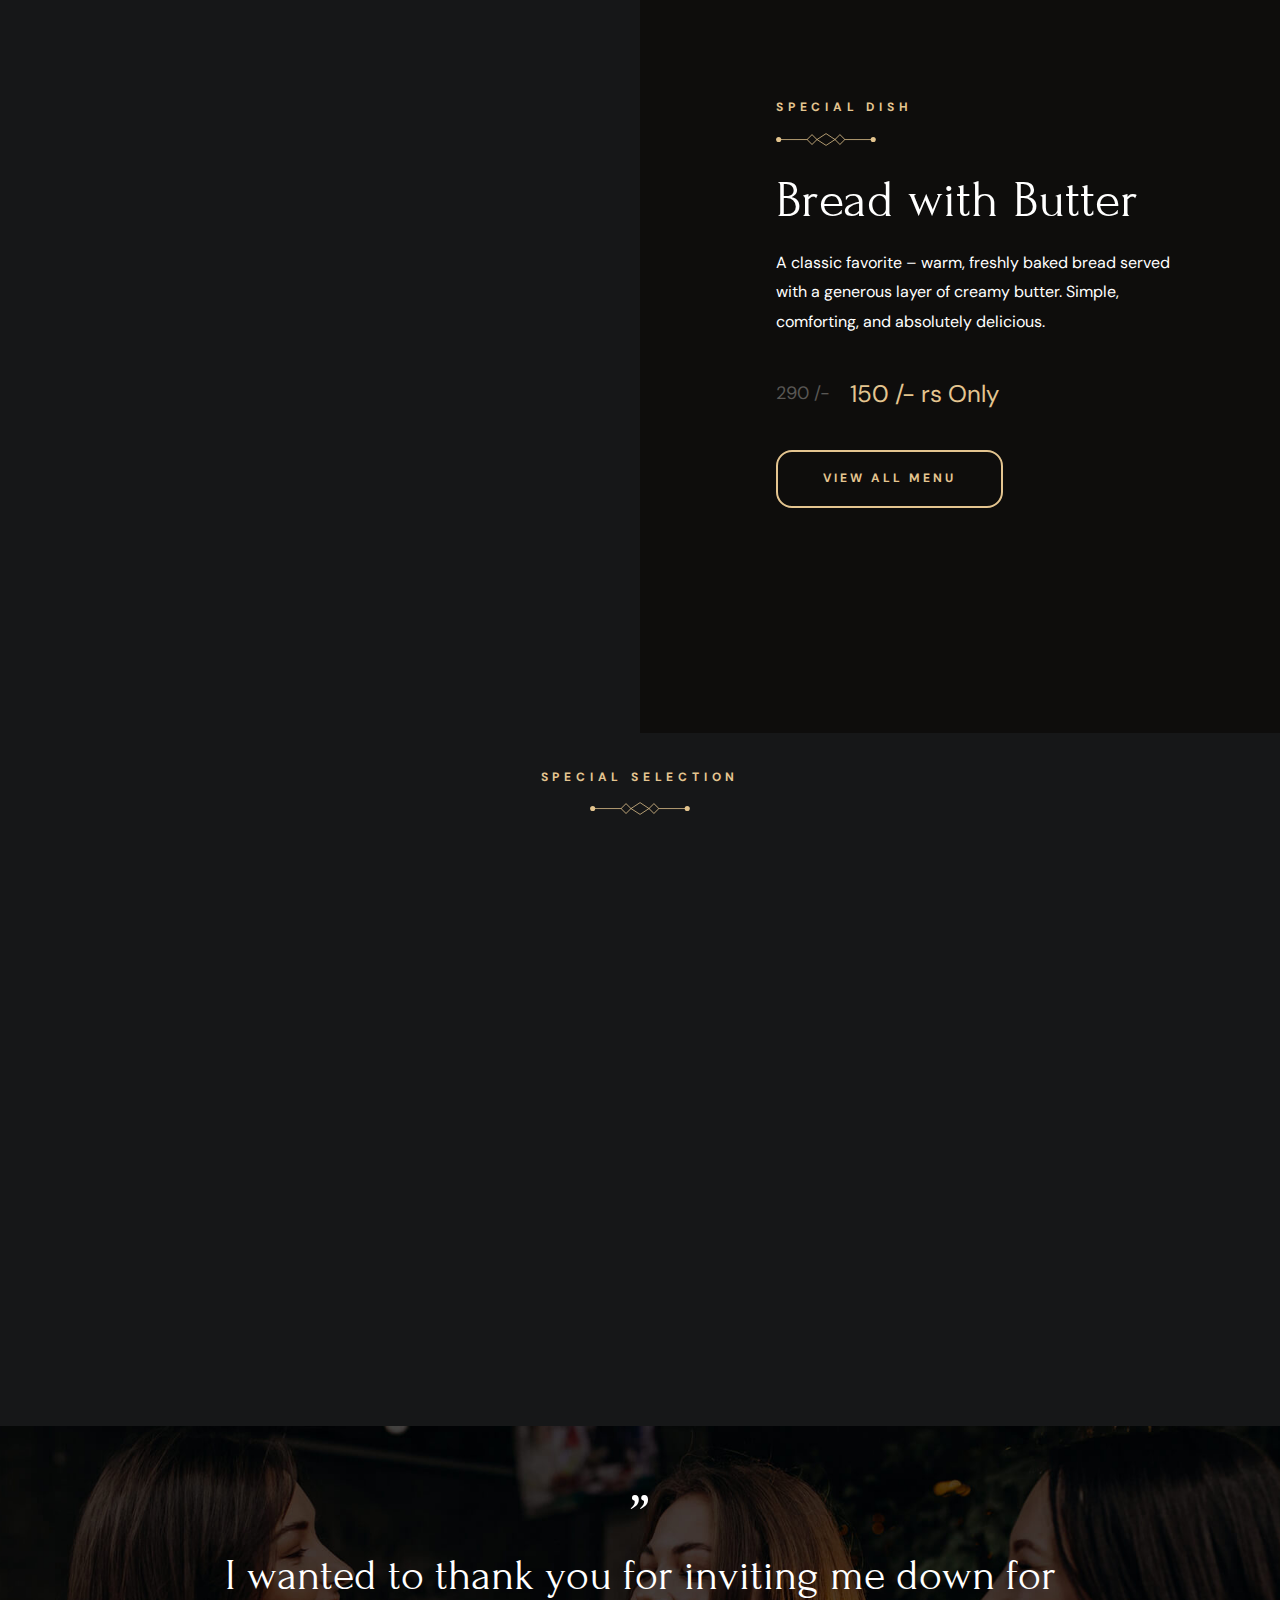
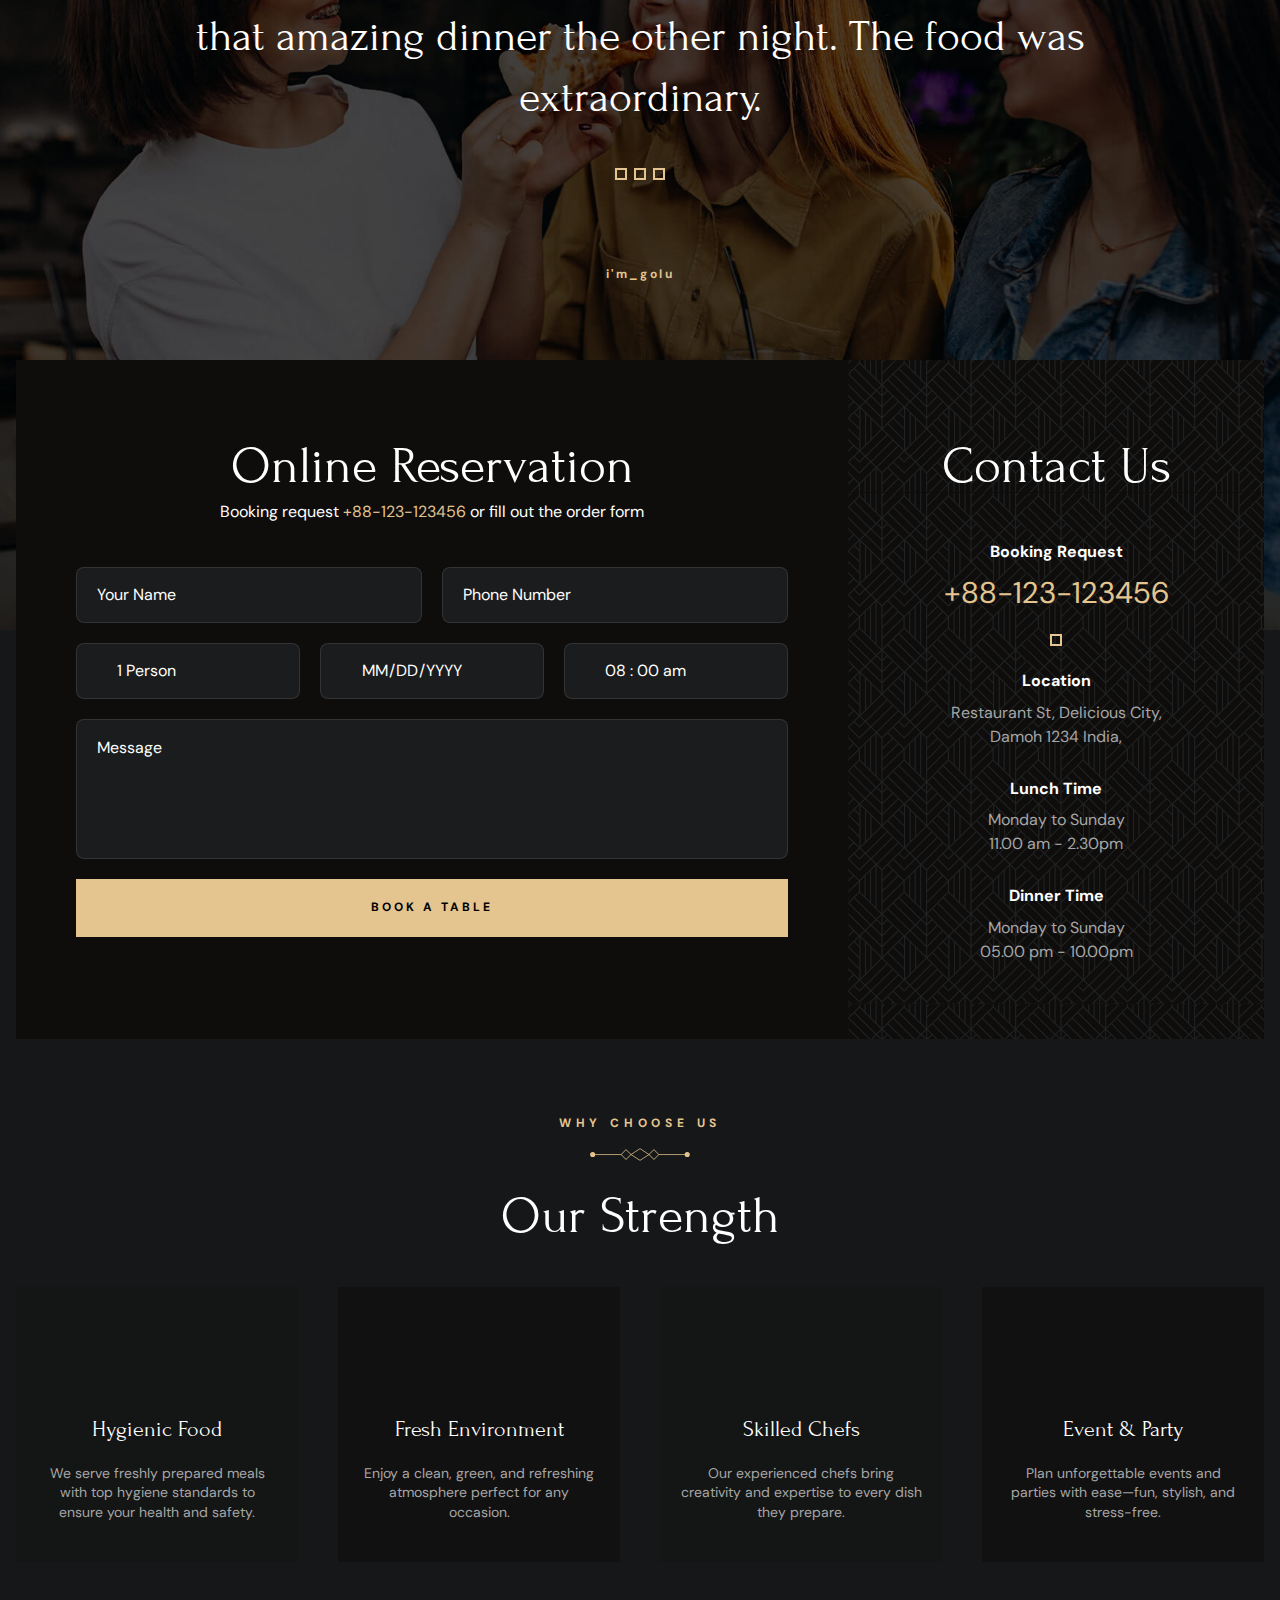
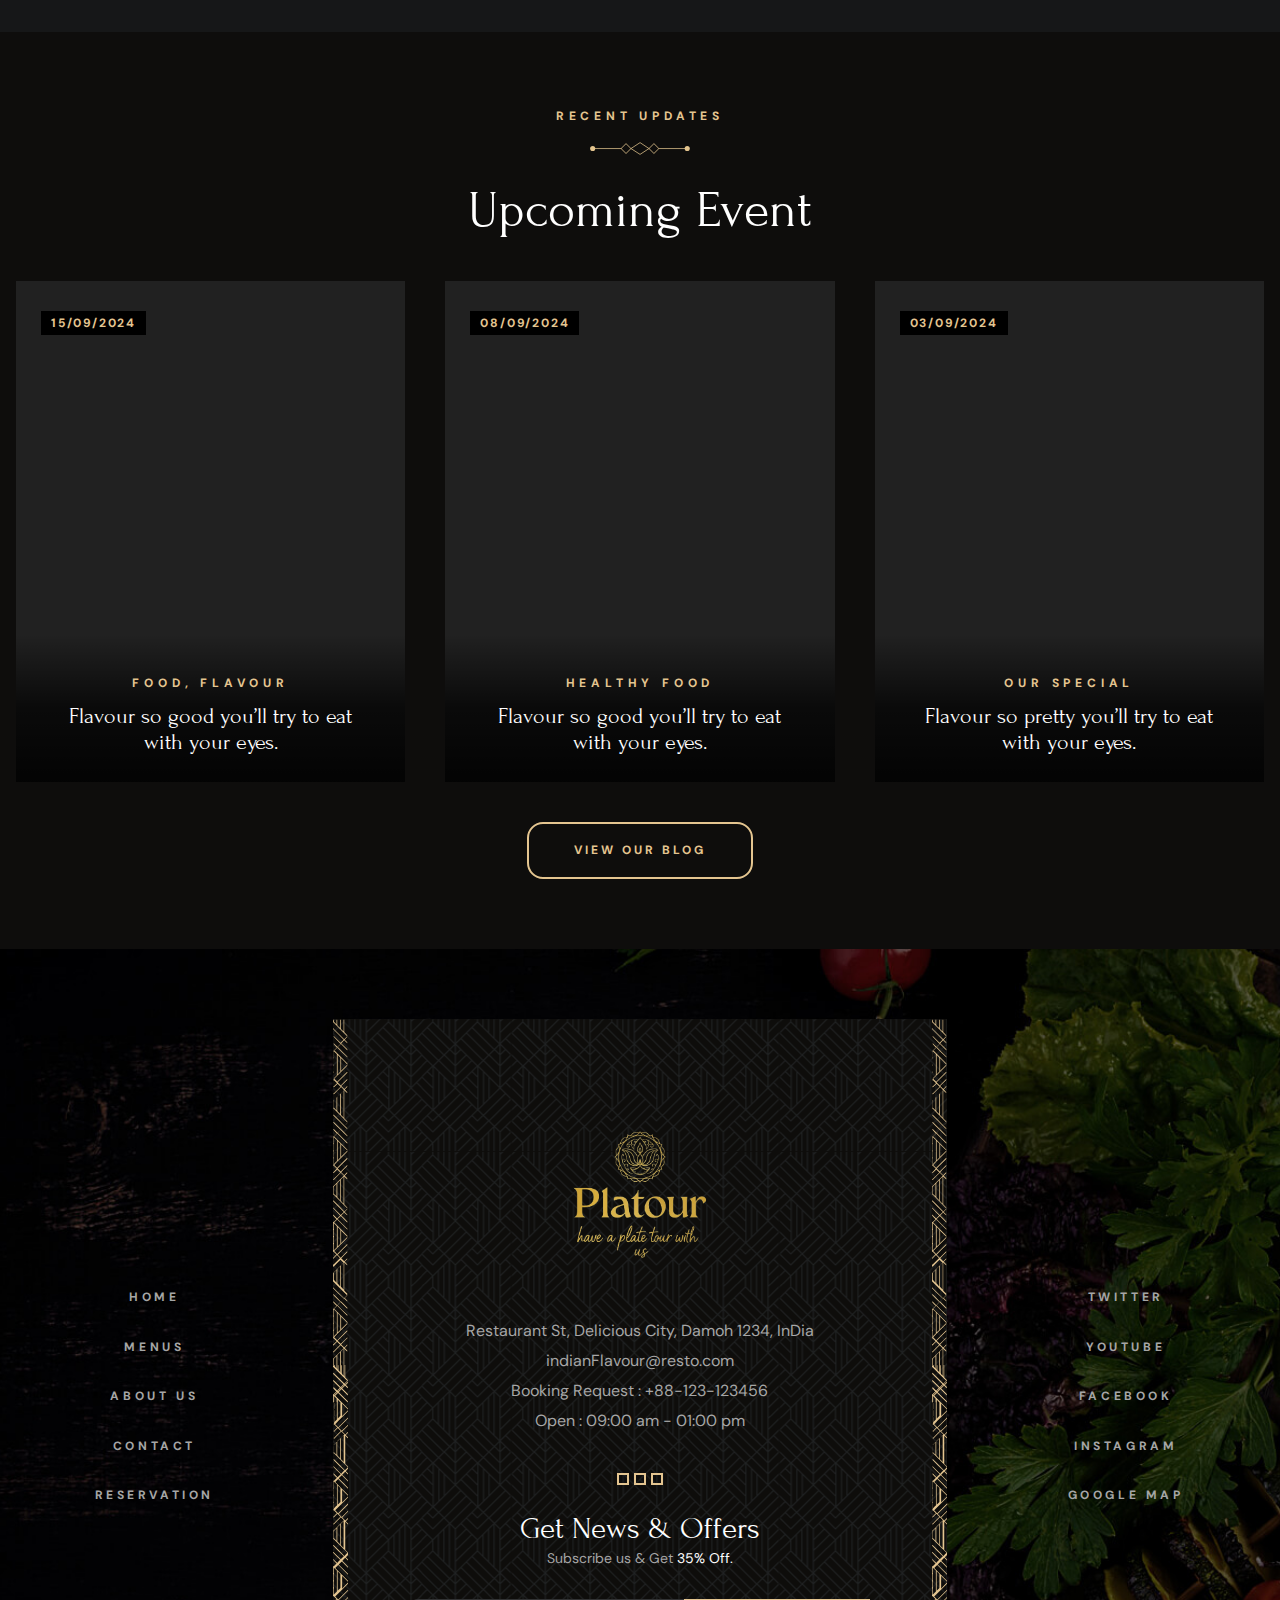
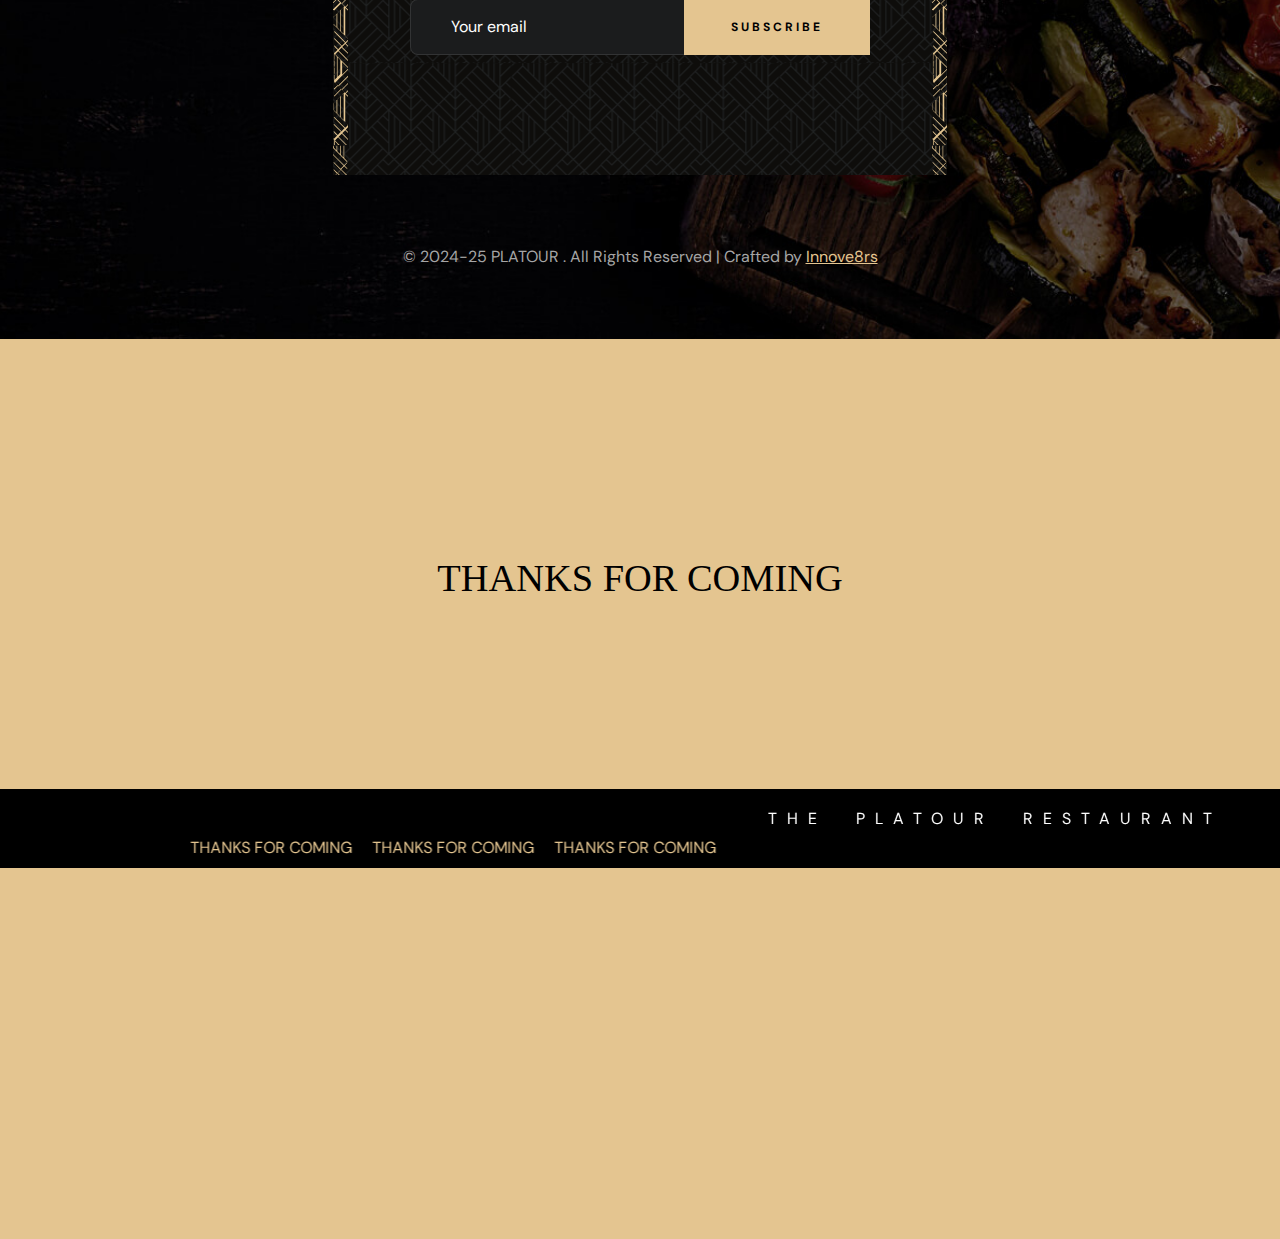
==== commit 49c60d71: "final files after solving mess" ====
--- a/index.html
+++ b/index.html
@@ -589,7 +589,7 @@
           <img src="shape-6.png" width="343" height="345" loading="lazy" alt="shape" class="shape shape-3 move-anim">
         
           <div class="menu-container">
-            <!-- <ul class="grid-list"> -->
+            <ul class="grid-list">
               <li class="menu-item-list">
                 
                 <div data-aos="fade-right" class="menu-card hover:card" id="slide">
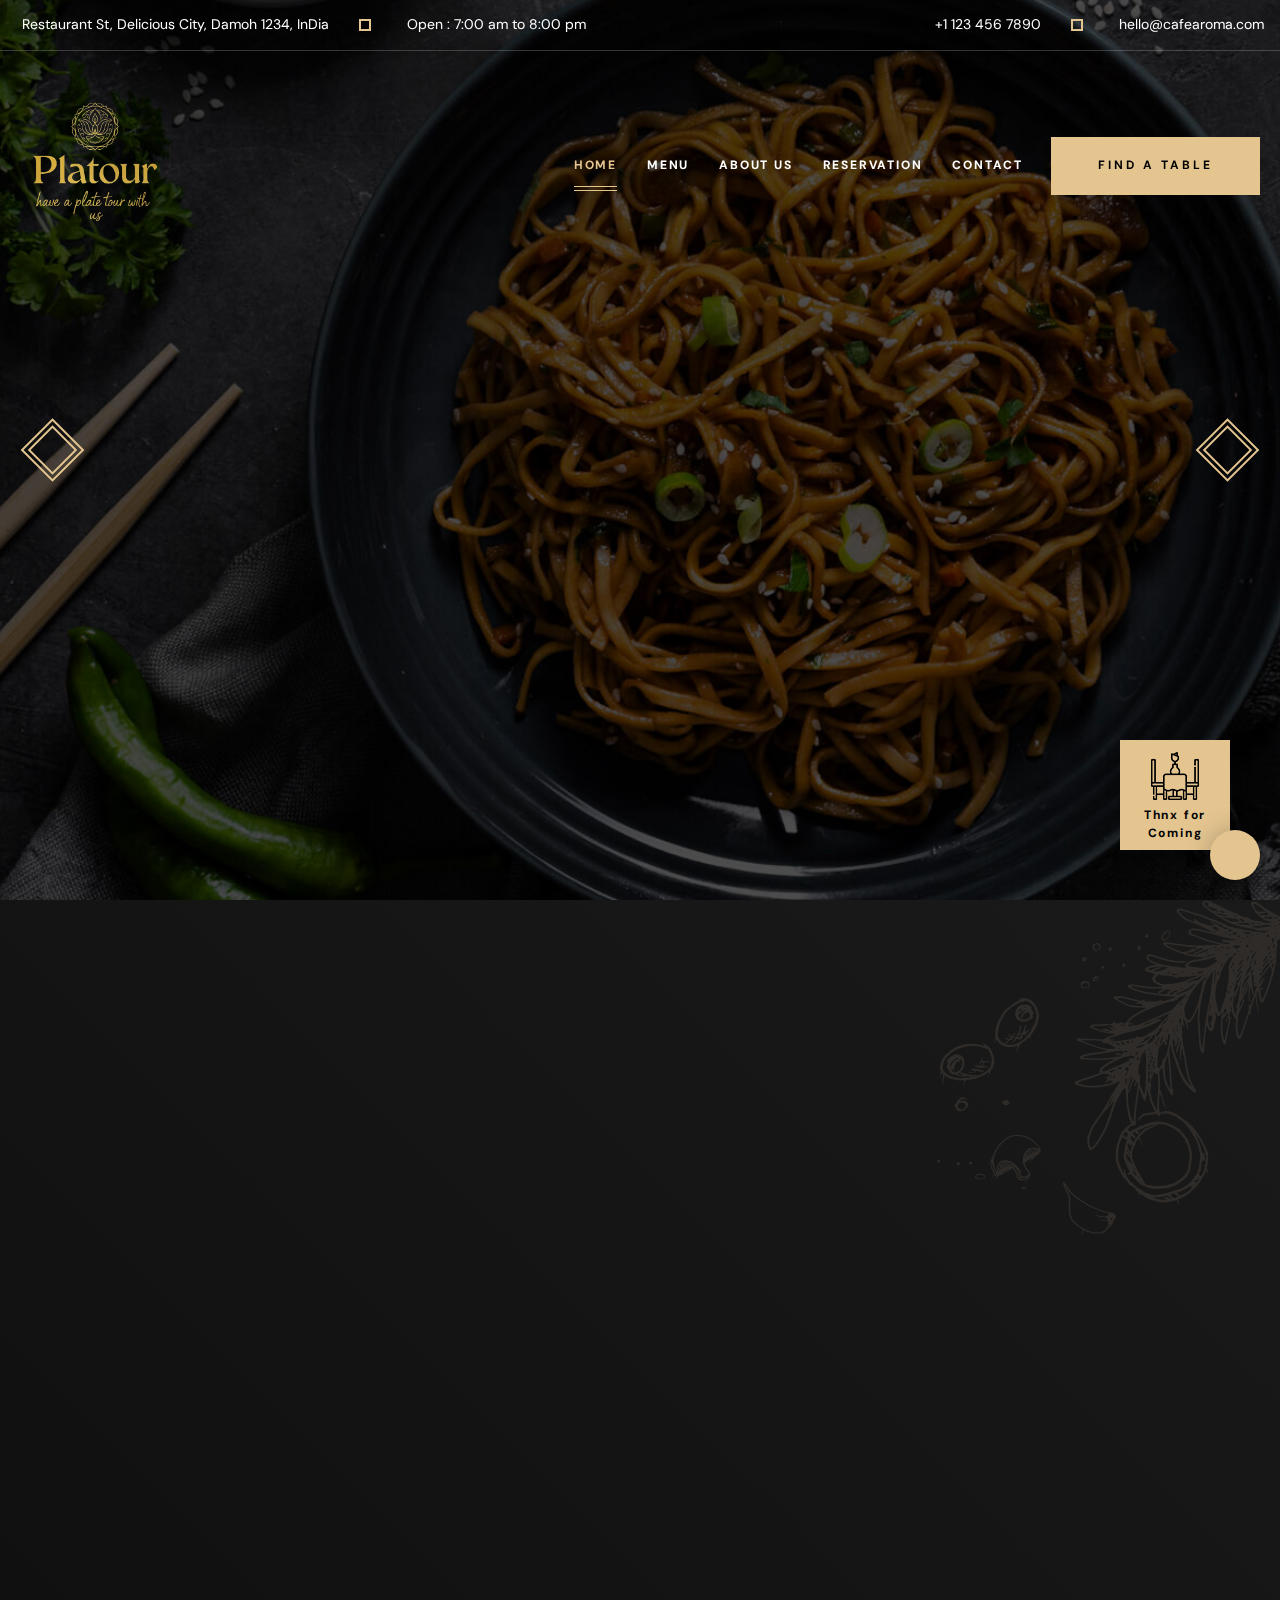
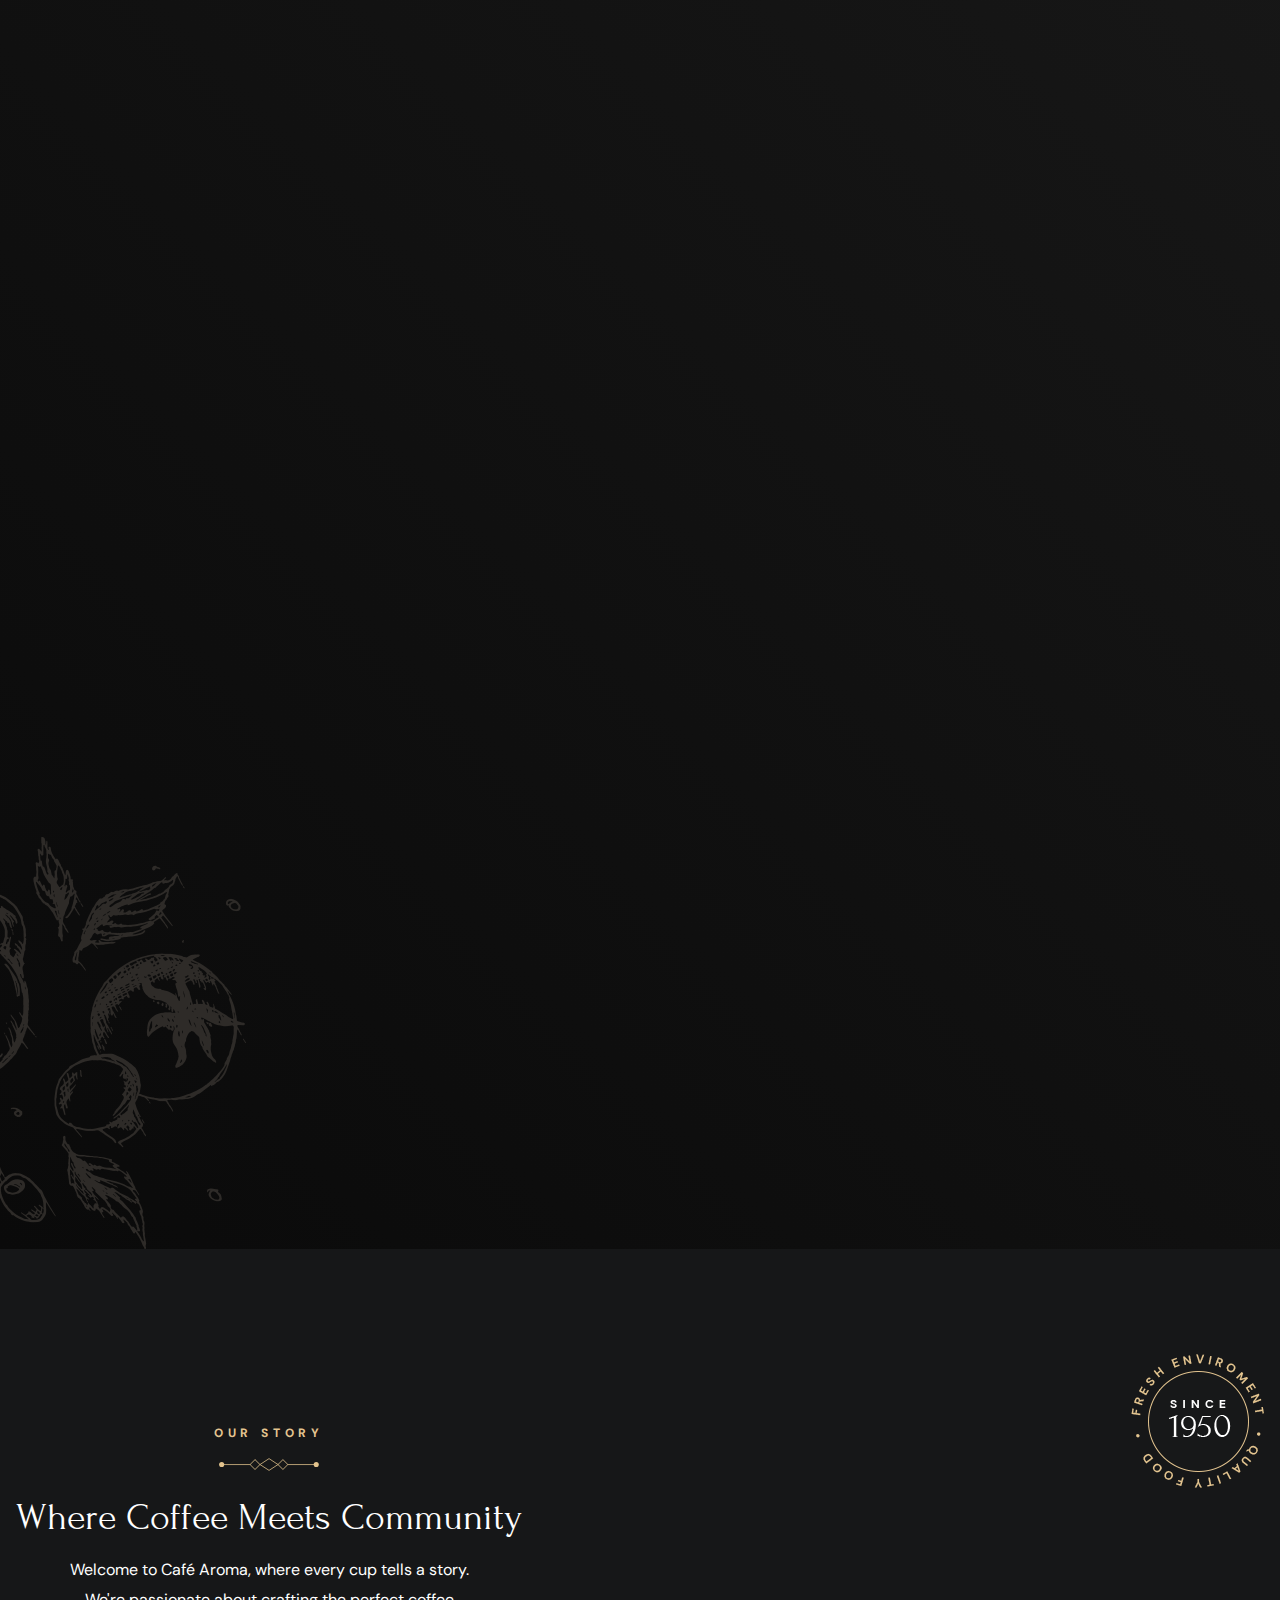
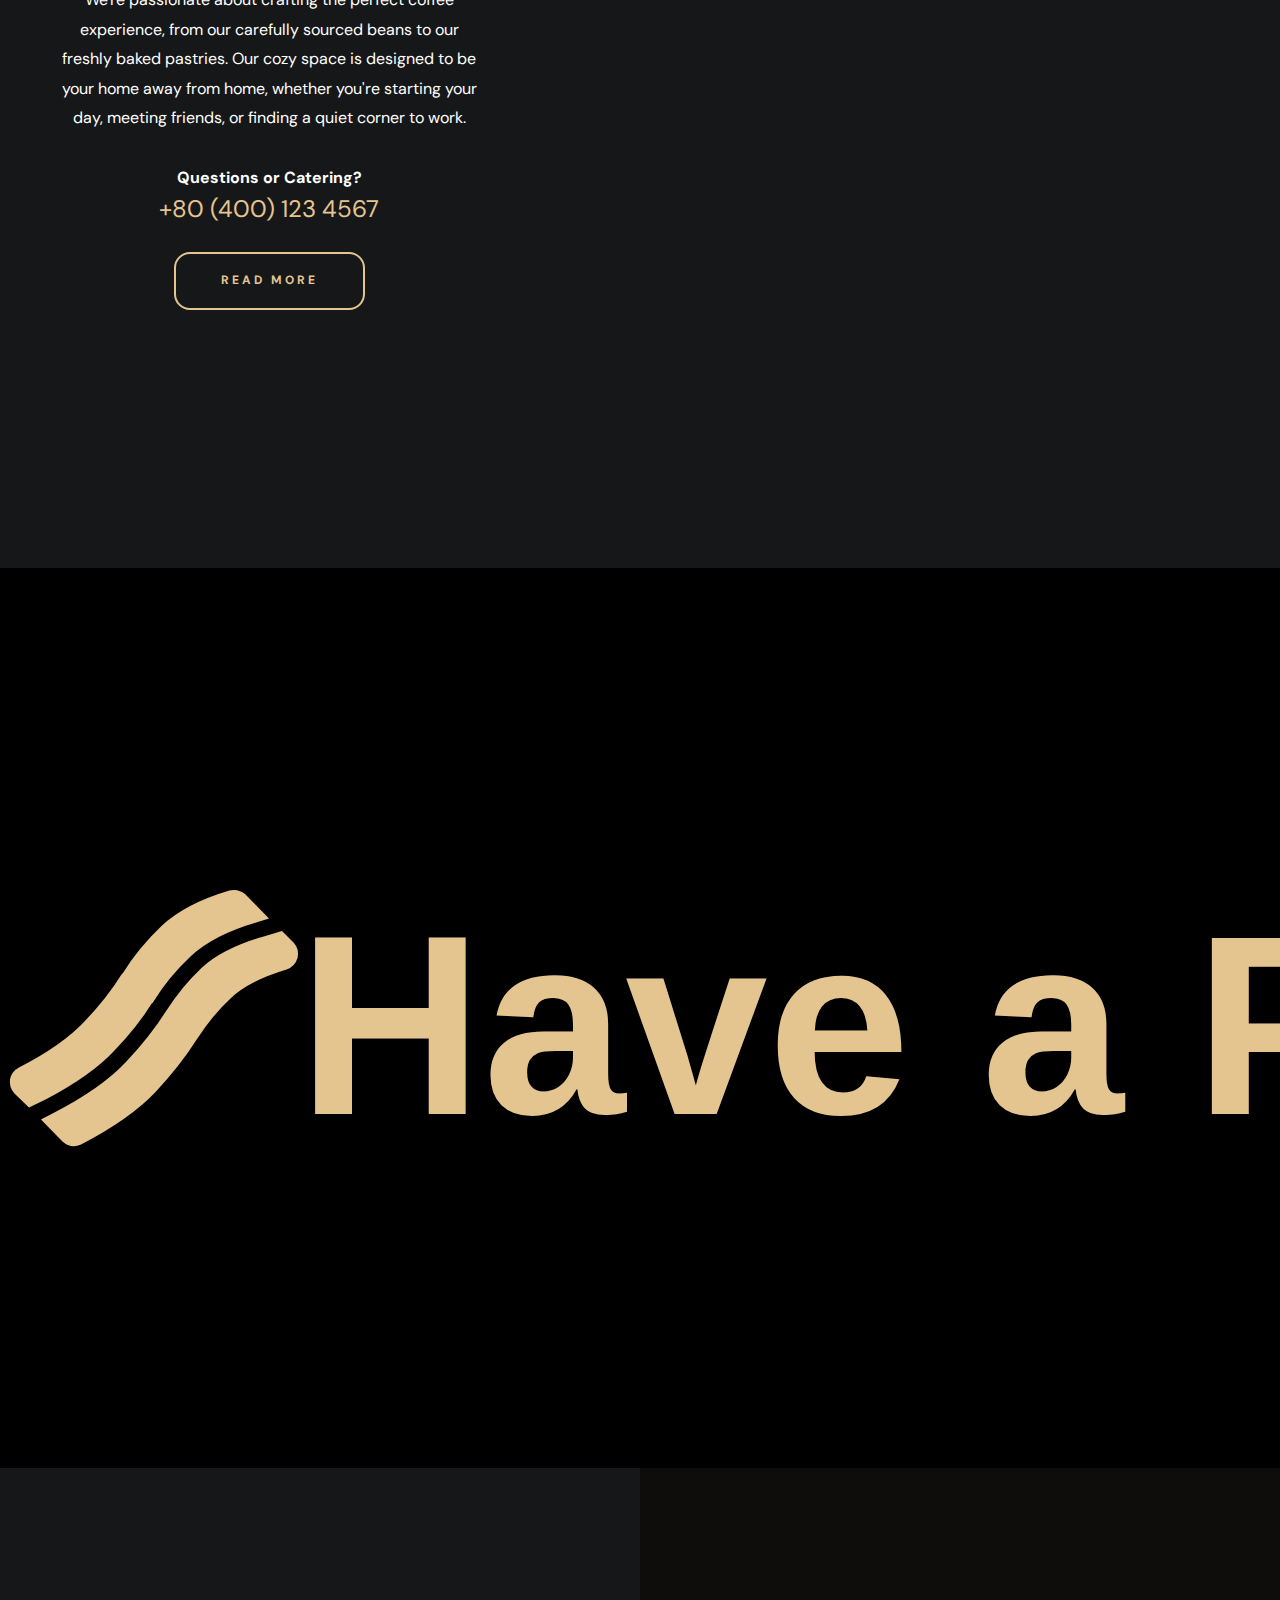
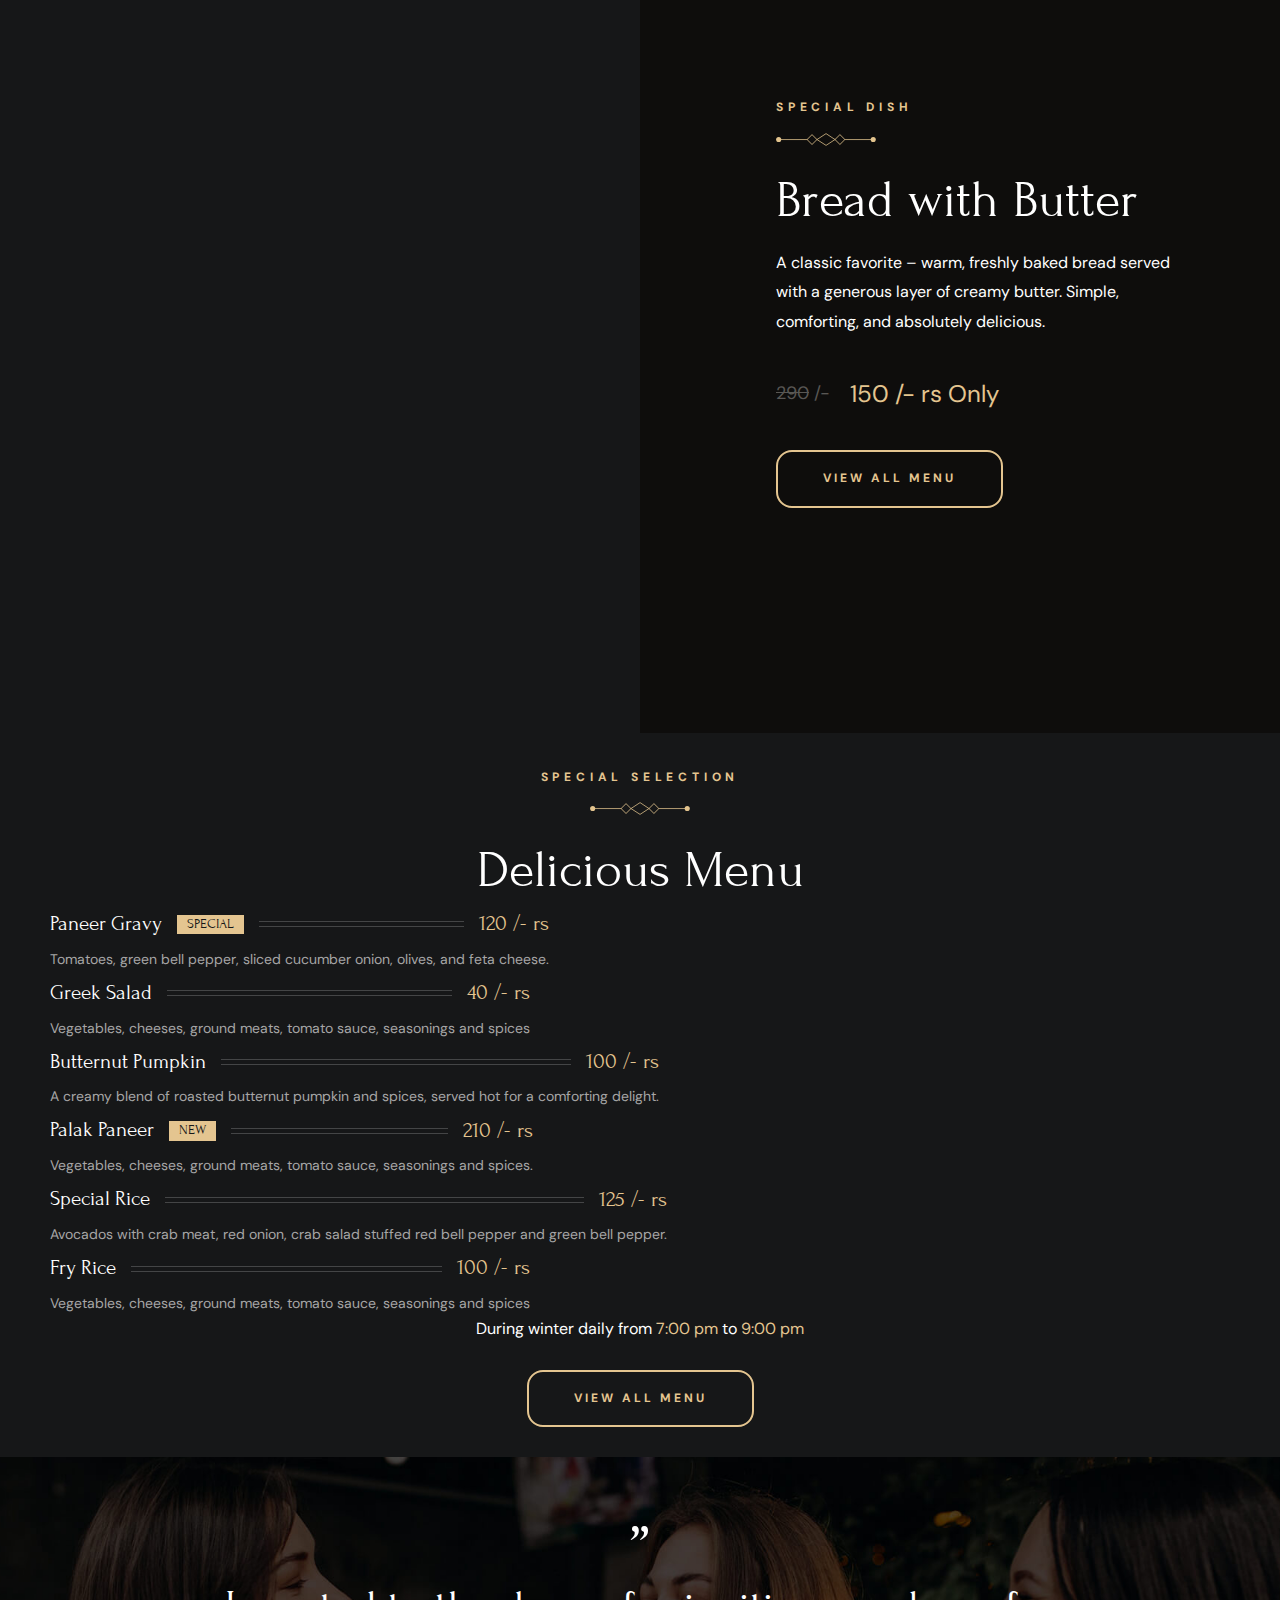
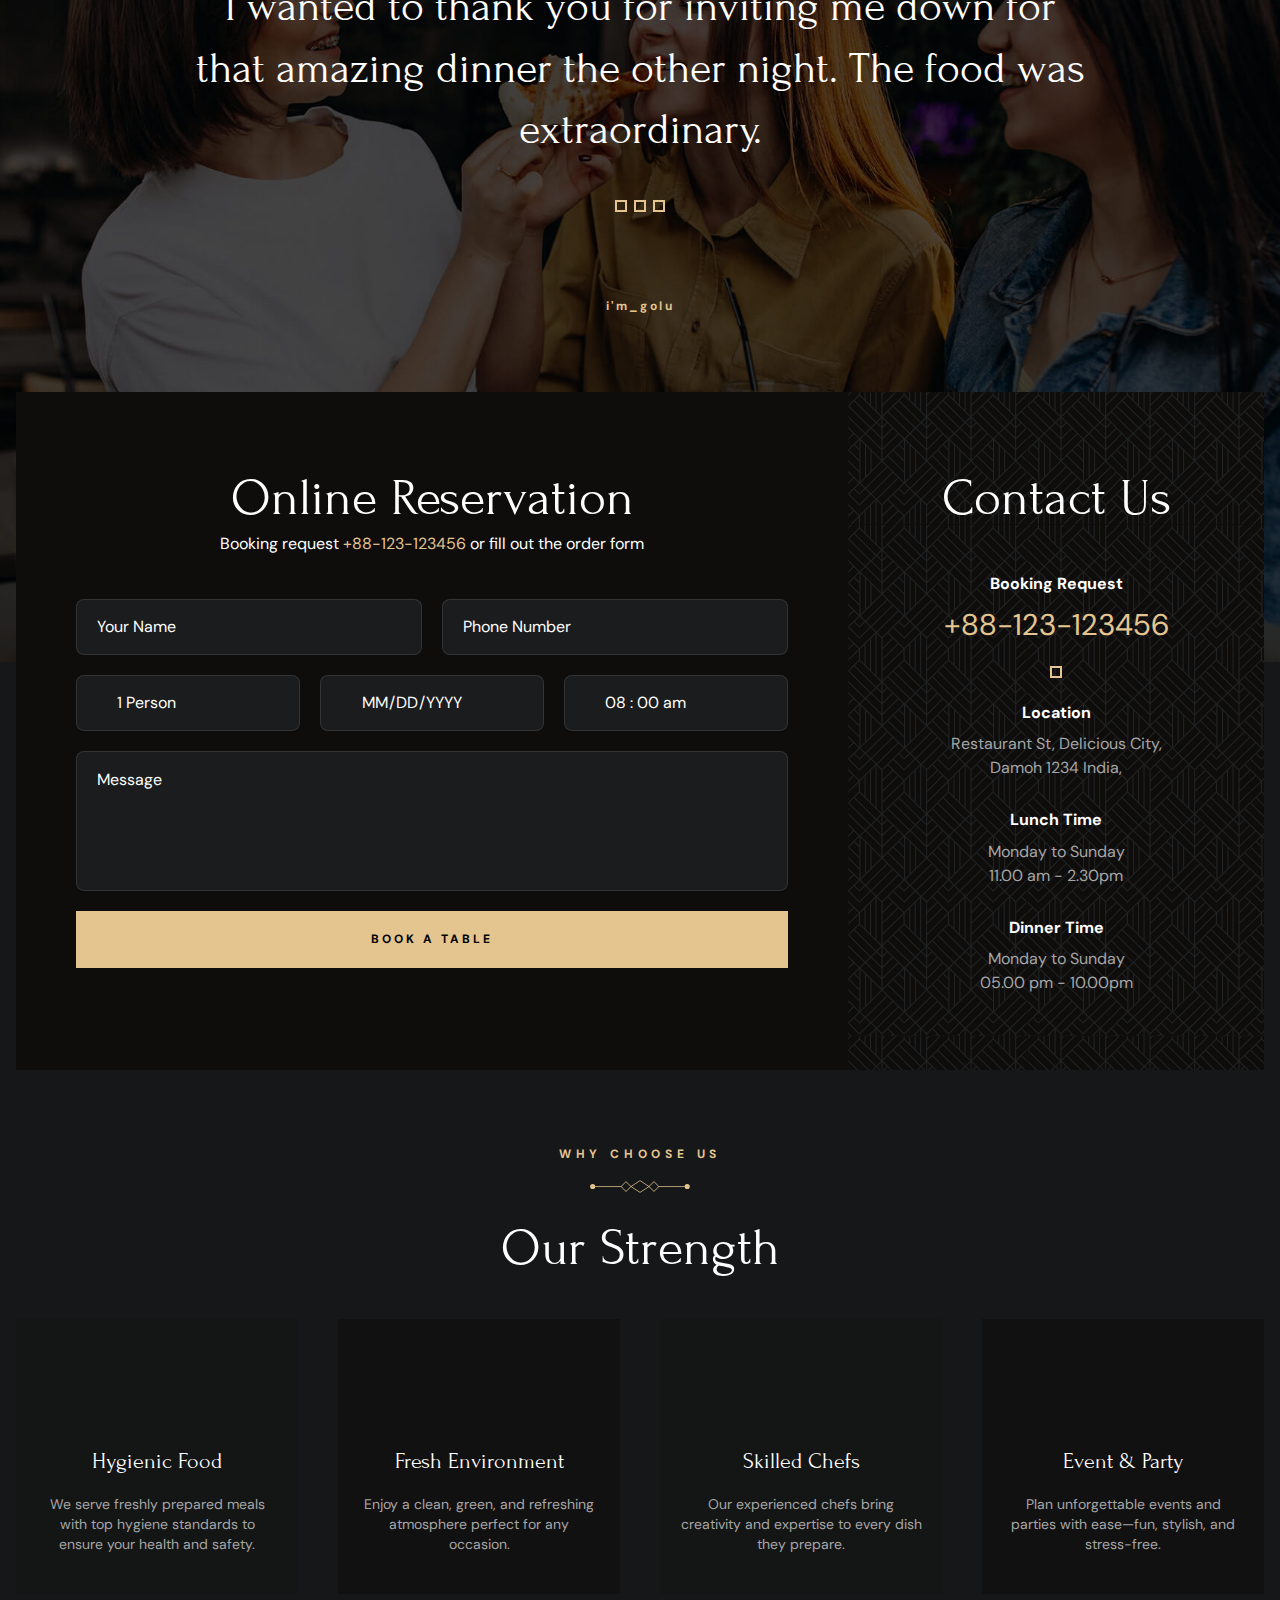
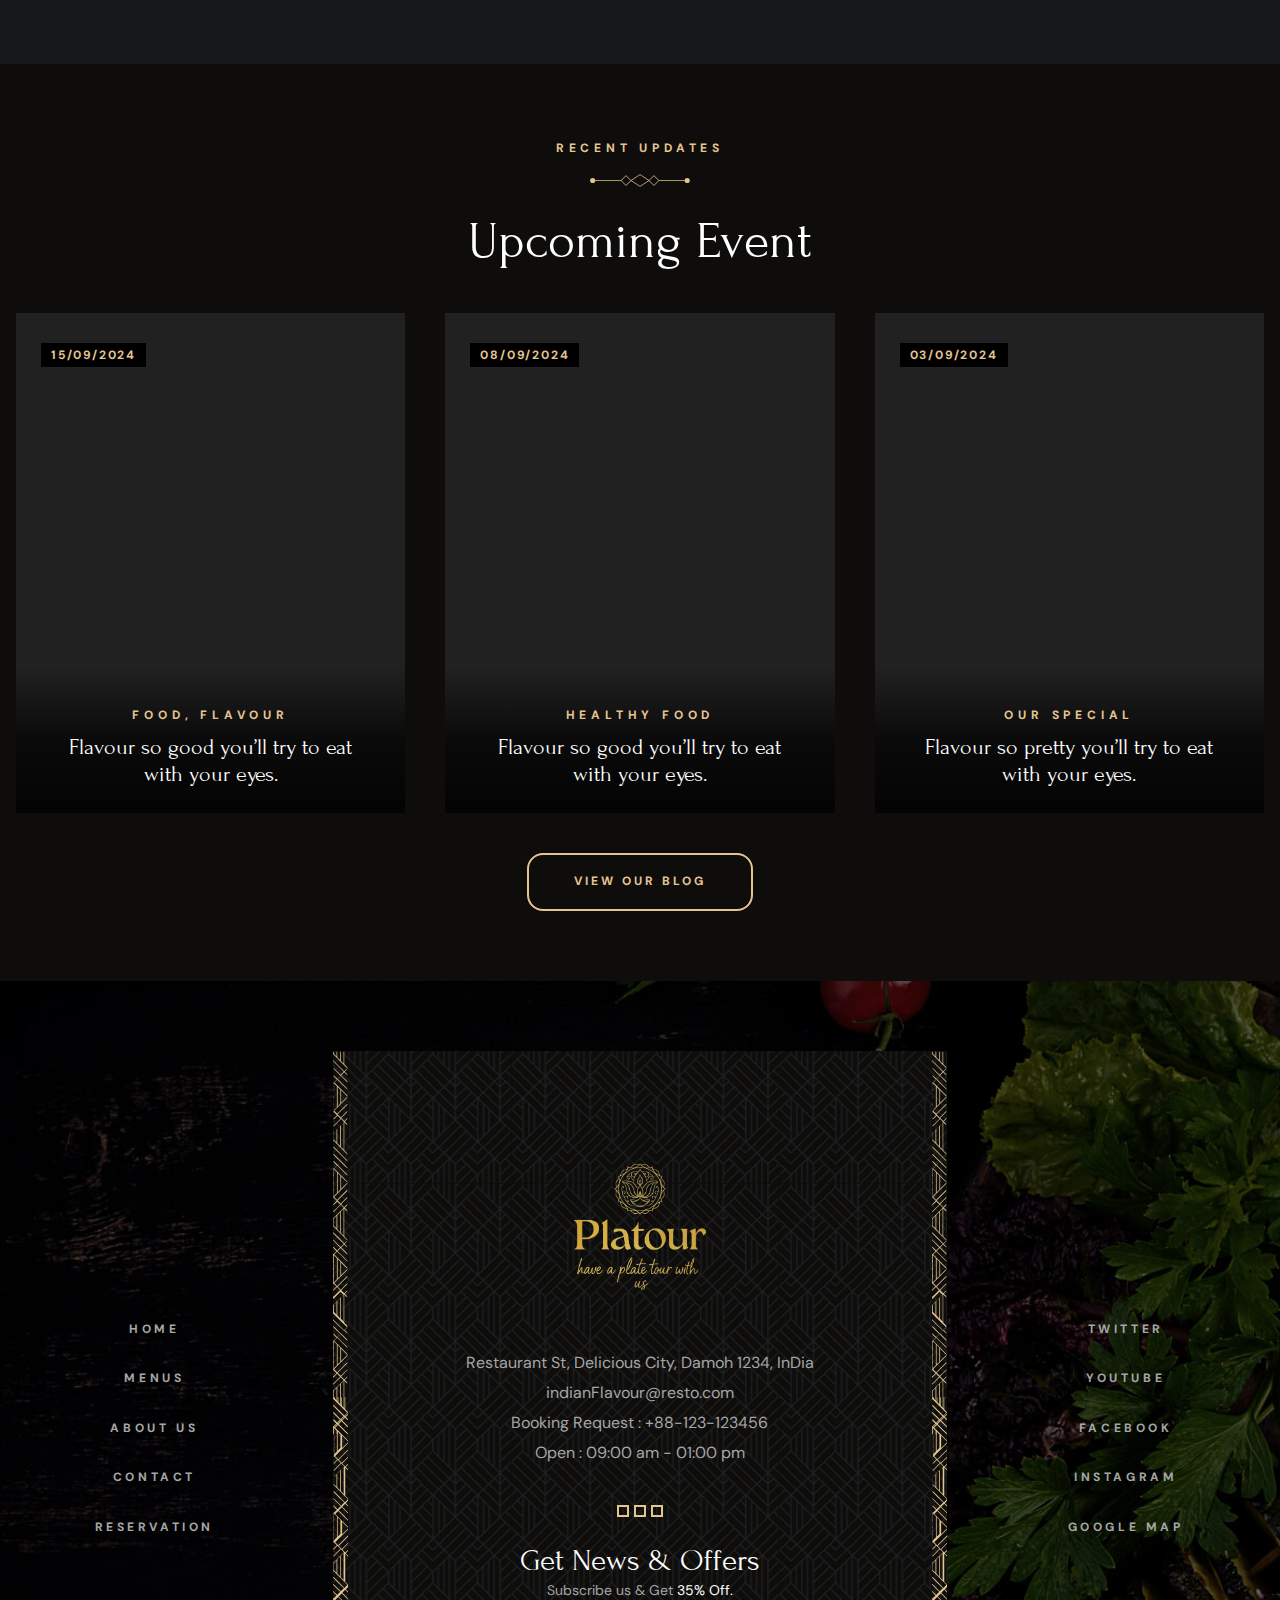
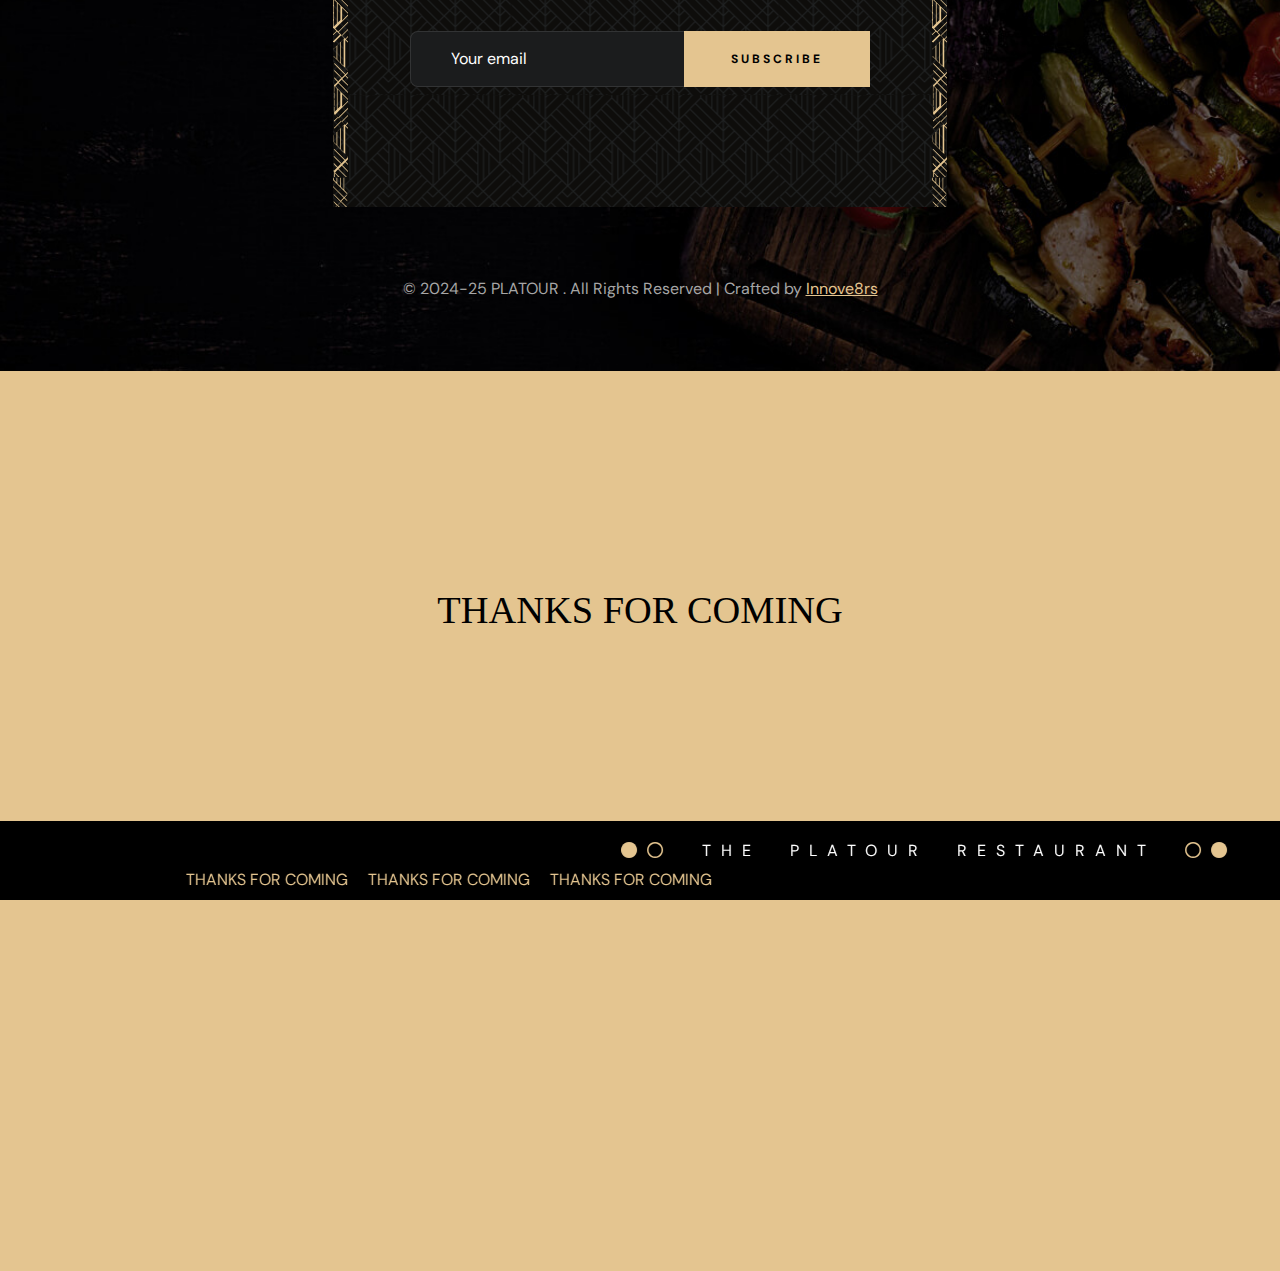
==== commit 076b2c56: "added animations" ====
--- a/index.html
+++ b/index.html
@@ -8,7 +8,7 @@
 
   <!--  primary meta tags -->
 
-  <title>PLATOUR - RESTAURANT</title>
+  <title>PLATOUR</title>
   <meta name="title" content="Café Aroma - Coffee & Pastries">
   <meta name="description"
     content="Welcome to Café Aroma - Your cozy spot for premium coffee, fresh pastries and light meals">
@@ -23,12 +23,12 @@
     integrity="sha512-SnH5WK+bZxgPHs44uWIX+LLJAJ9/2PkPKZ5QiAj6Ta86w+fsb2TkcmfRyVX3pBnMFcV7oQPJkl9QevSCWr3W6A=="
     crossorigin="anonymous" referrerpolicy="no-referrer" />
 
-    <link rel="stylesheet" href="https://unpkg.com/aos@next/dist/aos.css" />
 
   <!-- locomotive-scroll link -->
+  <link rel="stylesheet" href="https://cdnjs.cloudflare.com/ajax/libs/font-awesome/6.7.2/css/all.min.css" integrity="sha512-Evv84Mr4kqVGRNSgIGL/F/aIDqQb7xQ2vcrdIwxfjThSH8CSR7PBEakCr51Ck+w+/U6swU2Im1vVX0SVk9ABhg==" crossorigin="anonymous" referrerpolicy="no-referrer" />
 
   <link rel="stylesheet" href="https://cdn.jsdelivr.net/npm/locomotive-scroll@3.5.4/dist/locomotive-scroll.css">
- 
+
   <link rel="stylesheet" href="https://unpkg.com/sheryjs/dist/Shery.css" />
 
   <link rel="preconnect" href="https://fonts.googleapis.com">
@@ -486,7 +486,7 @@
 
               <p class="label-2 section-subtitle" id="about-label">Our Story</p>
 
-              <h2 class="headline-1 section-title">Where Coffee Meets Community</h2>
+              <h2 class="headline-1 section-title" style="white-space: nowrap; font-size: 3.8rem;">Where Coffee Meets Community</h2>
 
               <p class="section-text">
                 Welcome to Café Aroma, where every cup tells a story. We're passionate about crafting the perfect coffee
@@ -531,7 +531,7 @@
 
         <section>
           <div class="containering c1">
-            <h1>🍽️Have a Plate Tour with Us🍽️</h1>
+            <h1><i class="fa-sharp fa-solid fa-bacon"></i>Have a Plate Tour with Us<i class="fa-solid fa-burger"></i></h1>
           </div>
         </section>
 
@@ -539,10 +539,10 @@
 
         <section class="special-dish text-center" aria-labelledby="dish-label">
 
-          <div class="special-dish-banner">
+          <div class="special-dish-banner" style="overflow: hidden; z-index: 555555;">
             <img
               src="https://images.unsplash.com/photo-1598214886806-c87b84b7078b?q=80&w=1000&auto=format&fit=crop&ixlib=rb-4.0.3&ixid=M3wxMjA3fDB8MHxzZWFyY2h8Mnx8Zm9vZCUyMGltYWdlc3xlbnwwfHwwfHx8MA%3D%3D"
-              width="940" height="900" loading="lazy" alt="special dish" class="img-cover">
+              width="940" height="900" loading="lazy" alt="special dish" class="img-cover" style="overflow: hidden;  z-index: 0; ">
           </div>
 
           <div class="special-dish-content bg-black-10">
@@ -560,7 +560,7 @@
               
 
               <div class="wrapper">
-                <del class="del body-3">290 /-</del>
+                <del class="del body-3"><del>290</del> /-</del>
 
                 <span class="span body-1">150 /- rs Only</span>
               </div>
@@ -584,15 +584,15 @@
            
           <p class="section-subtitle text-center label-2">Special Selection</p>
 
-          <h2 data-aos="fade-flip" class="headline-1 section-title text-center">Delicious Menu</h2>
+          <h2 class="headline-1 section-title text-center">Delicious Menu</h2>
           <img src="shape-5.png" width="921" height="1036" loading="lazy" alt="shape" class="shape shape-2 move-anim">
           <img src="shape-6.png" width="343" height="345" loading="lazy" alt="shape" class="shape shape-3 move-anim">
         
           <div class="menu-container">
-            <ul class="grid-list">
+            <!-- <ul class="grid-list"> -->
               <li class="menu-item-list">
                 
-                <div data-aos="fade-right" class="menu-card hover:card" id="slide">
+                <div class="menu-card hover:card">
 
                   <figure class="card-banner img-holder" style="--width: 100; --height: 100;">
                     <img src="menu-1.png" width="100" height="100" loading="lazy" alt="Greek Salad" class="img-cover">
@@ -619,7 +619,7 @@
               </li>
 
               <li class="menu-item-list">
-                <div data-aos="fade-left" class="menu-card hover:card">
+                <div class="menu-card hover:card">
 
                   <figure class="card-banner img-holder" style="--width: 100; --height: 100;">
                     <img src="menu-2.png" width="100" height="100" loading="lazy" alt="Lasagne" class="img-cover">
@@ -645,7 +645,7 @@
               </li>
 
               <li class="menu-item-list">
-                <div data-aos="fade-right" class="menu-card hover:card">
+                <div class="menu-card hover:card">
 
                   <figure class="card-banner img-holder" style="--width: 100; --height: 100;">
                     <img src="menu-3.png" width="100" height="100" loading="lazy" alt="Butternut Pumpkin"
@@ -672,7 +672,7 @@
               </li>
 
               <li class="menu-item-list">
-                <div data-aos="fade-left" class="menu-card hover:card">
+                <div class="menu-card hover:card">
 
                   <figure class="card-banner img-holder" style="--width: 100; --height: 100;">
                     <img src="menu-4.png" width="100" height="100" loading="lazy" alt="Tokusen Wagyu" class="img-cover">
@@ -700,7 +700,7 @@
               </li>
 
               <li class="menu-item-list">
-                <div data-aos="fade-right" class="menu-card hover:card">
+                <div class="menu-card hover:card">
 
                   <figure class="card-banner img-holder" style="--width: 100; --height: 100;">
                     <img src="menu-5.png" width="100" height="100" loading="lazy" alt="Olivas Rellenas"
@@ -727,7 +727,7 @@
               </li>
 
               <li class="menu-item-list">
-                <div data-aos="fade-left" class="menu-card hover:card">
+                <div class="menu-card hover:card">
 
                   <figure class="card-banner img-holder" style="--width: 100; --height: 100;">
                     <img src="menu-6.png" width="100" height="100" loading="lazy" alt="Opu Fish" class="img-cover">
@@ -754,12 +754,12 @@
 
             </ul>
 
-            <p data-aos="fade-up" class="menu-text text-center">
+            <p class="menu-text text-center">
               During winter daily from <span class="span">7:00 pm</span> to <span class="span">9:00 pm</span>
             </p>
 
-            <a data-aos="fade-up" href="./menu/menu.html" class="btn btn-primary">
-              <span  class="text text-1">View All Menu</span>
+            <a href="./menu/menu.html" class="btn btn-primary">
+              <span class="text text-1">View All Menu</span>
 
               <span class="text text-2" aria-hidden="true">View All Menu</span>
             </a>
@@ -807,7 +807,7 @@
 
             <div class="form reservation-form bg-black-10">
 
-              <form onsubmit="return data()" action="Booking.html" class="form-left">
+              <form onsubmit="return data()" action="Booking.html" class="form-left new-form">
 
                 <h2 class="headline-1 text-center">Online Reservation</h2>
 
@@ -1014,7 +1014,7 @@
 
             <ul class="grid-list">
 
-              <li>
+              <li class="evnt">
                 <div class="event-card has-before hover:shine">
 
                   <div class="card-banner img-holder" style="--width: 350; --height: 450;">
@@ -1033,9 +1033,9 @@
                   </div>
 
                 </div>
-              </li>
-
-              <li>
+              </li >
+
+              <li class="evnt" >
                 <div class="event-card has-before hover:shine">
 
                   <div class="card-banner img-holder" style="--width: 350; --height: 450;">
@@ -1056,7 +1056,7 @@
                 </div>
               </li>
 
-              <li>
+              <li  class="evnt" >
                 <div class="event-card has-before hover:shine">
 
                   <div class="card-banner img-holder" style="--width: 350; --height: 450;">
@@ -1080,7 +1080,7 @@
             </ul>
 
             <a href="#" class="btn btn-primary">
-              <span class="text text-1">View Our Blog</span>
+              <span class="text text-1 evnt">View Our Blog</span>
 
               <span class="text text-2" aria-hidden="true">View Our Blog</span>
             </a>
@@ -1093,7 +1093,7 @@
 
     <!-- #FOOTER -->
 
-    <footer class="footer section has-bg-image text-center" style="background-image: url('footer-bg.jpg')">
+    <footer class="footer section has-bg-image text-center " style="background-image: url('footer-bg.jpg')">
       <div class="container">
 
         <div class="footer-top grid-list">
@@ -1244,20 +1244,9 @@
   <script src="script.js"></script>
   <script src="script1.js"></script>
   <script src="dom.js"></script>
-   
-  
   <script type="module" src="https://unpkg.com/ionicons@5.5.2/dist/ionicons/ionicons.esm.js"></script>
   <script nomodule src="https://unpkg.com/ionicons@5.5.2/dist/ionicons/ionicons.js"></script>
 
-  <script src="https://unpkg.com/aos@next/dist/aos.js"></script>
-  <script>
-    AOS.init({
-      offset:260,
-      duration:500,
-      easing:"ease-in-out",
-    });
-  </script>
-
 </body>
 
 </html>--- a/style.css
+++ b/style.css
@@ -573,7 +573,7 @@
   font-weight: var(--weight-bold);
   line-height: 1em;
   text-transform: uppercase;
-  letter-spacing: 5px;
+  letter-spacing: 16px;
   padding-inline-start: 16px;
   -webkit-text-fill-color: transparent;
   background-clip: text;
@@ -2000,7 +2000,7 @@
 }
 #center p{
   font-size: 2rem;
-  padding:50px;
+  padding: 15px 50px;
   font-family: "Sofia Sans", sans-serif;
   letter-spacing: 2.5px;
    word-spacing: 2px;
@@ -2059,7 +2059,9 @@
 #bottom-h1{
   top: 0% !important;
 }
-
+.zoomfixed{
+  cursor: pointer;
+}
 .content{
   position: fixed;
   margin-top: 100vh;
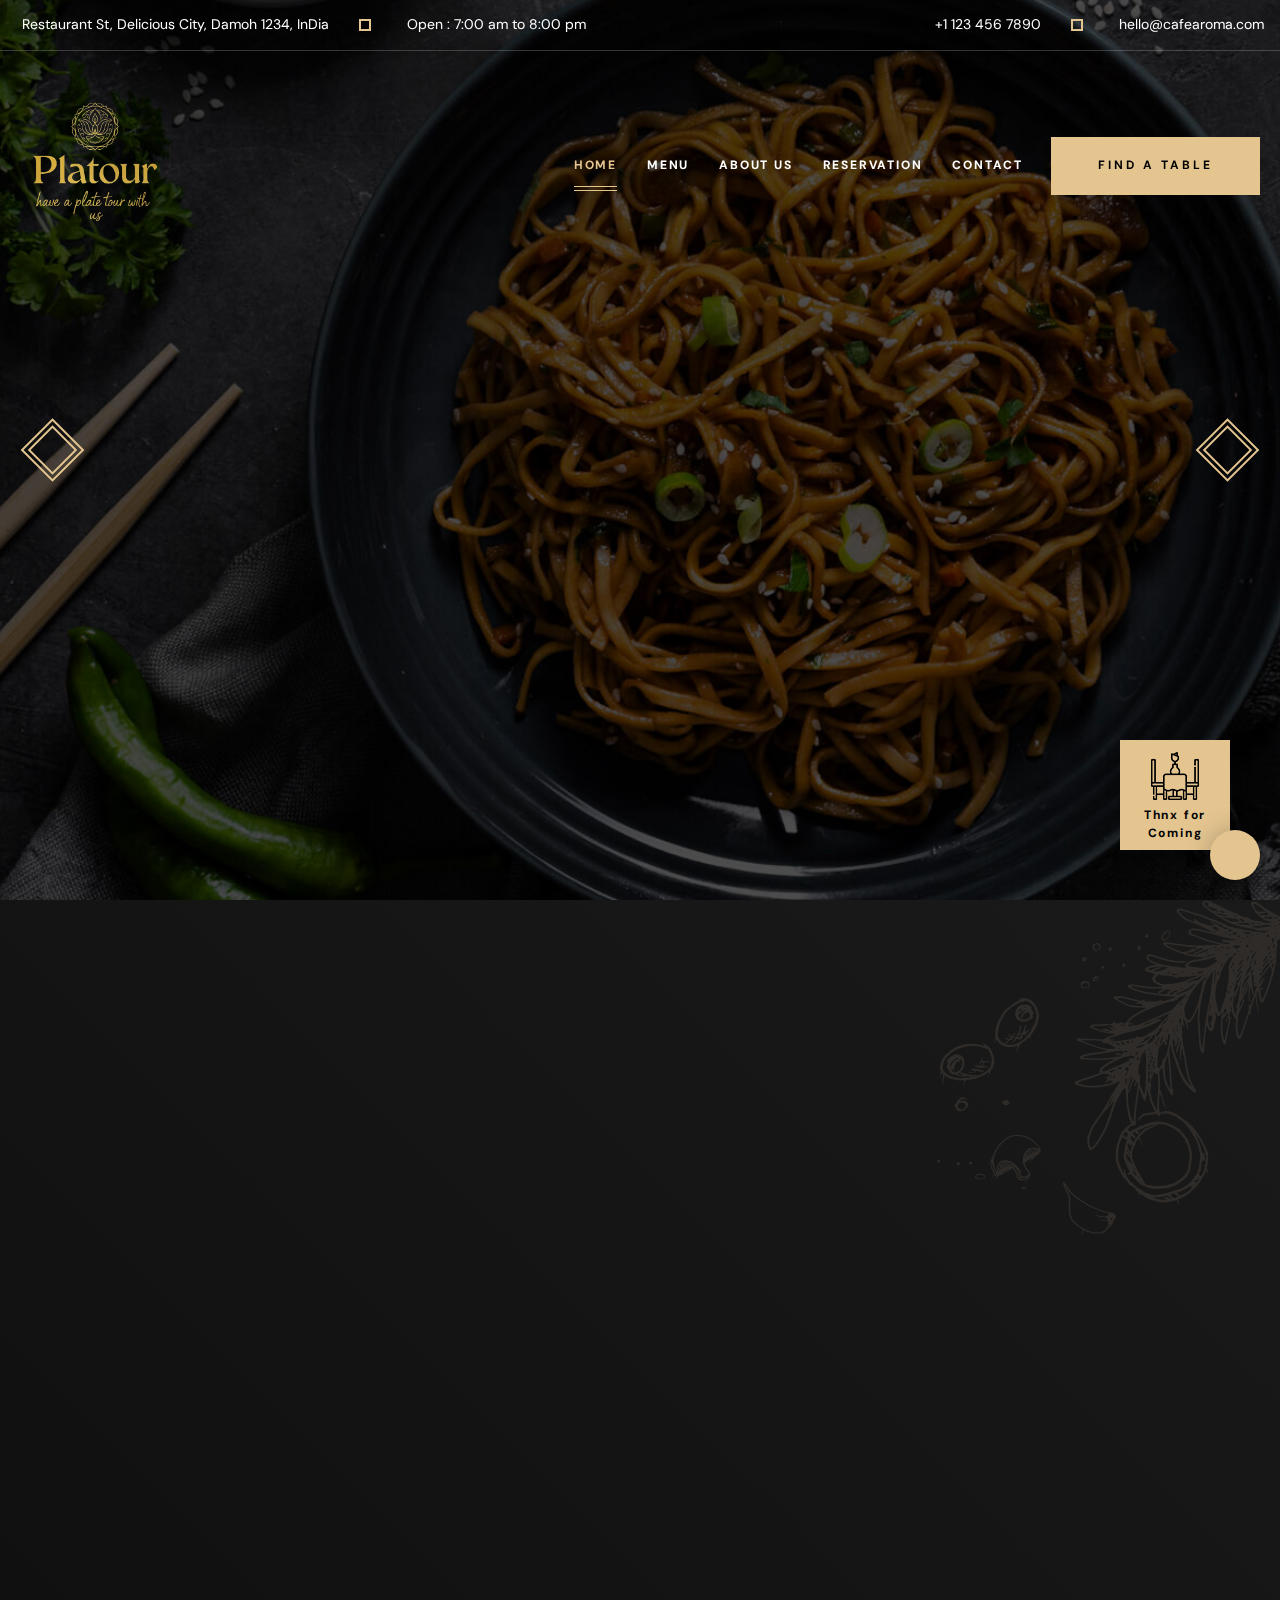
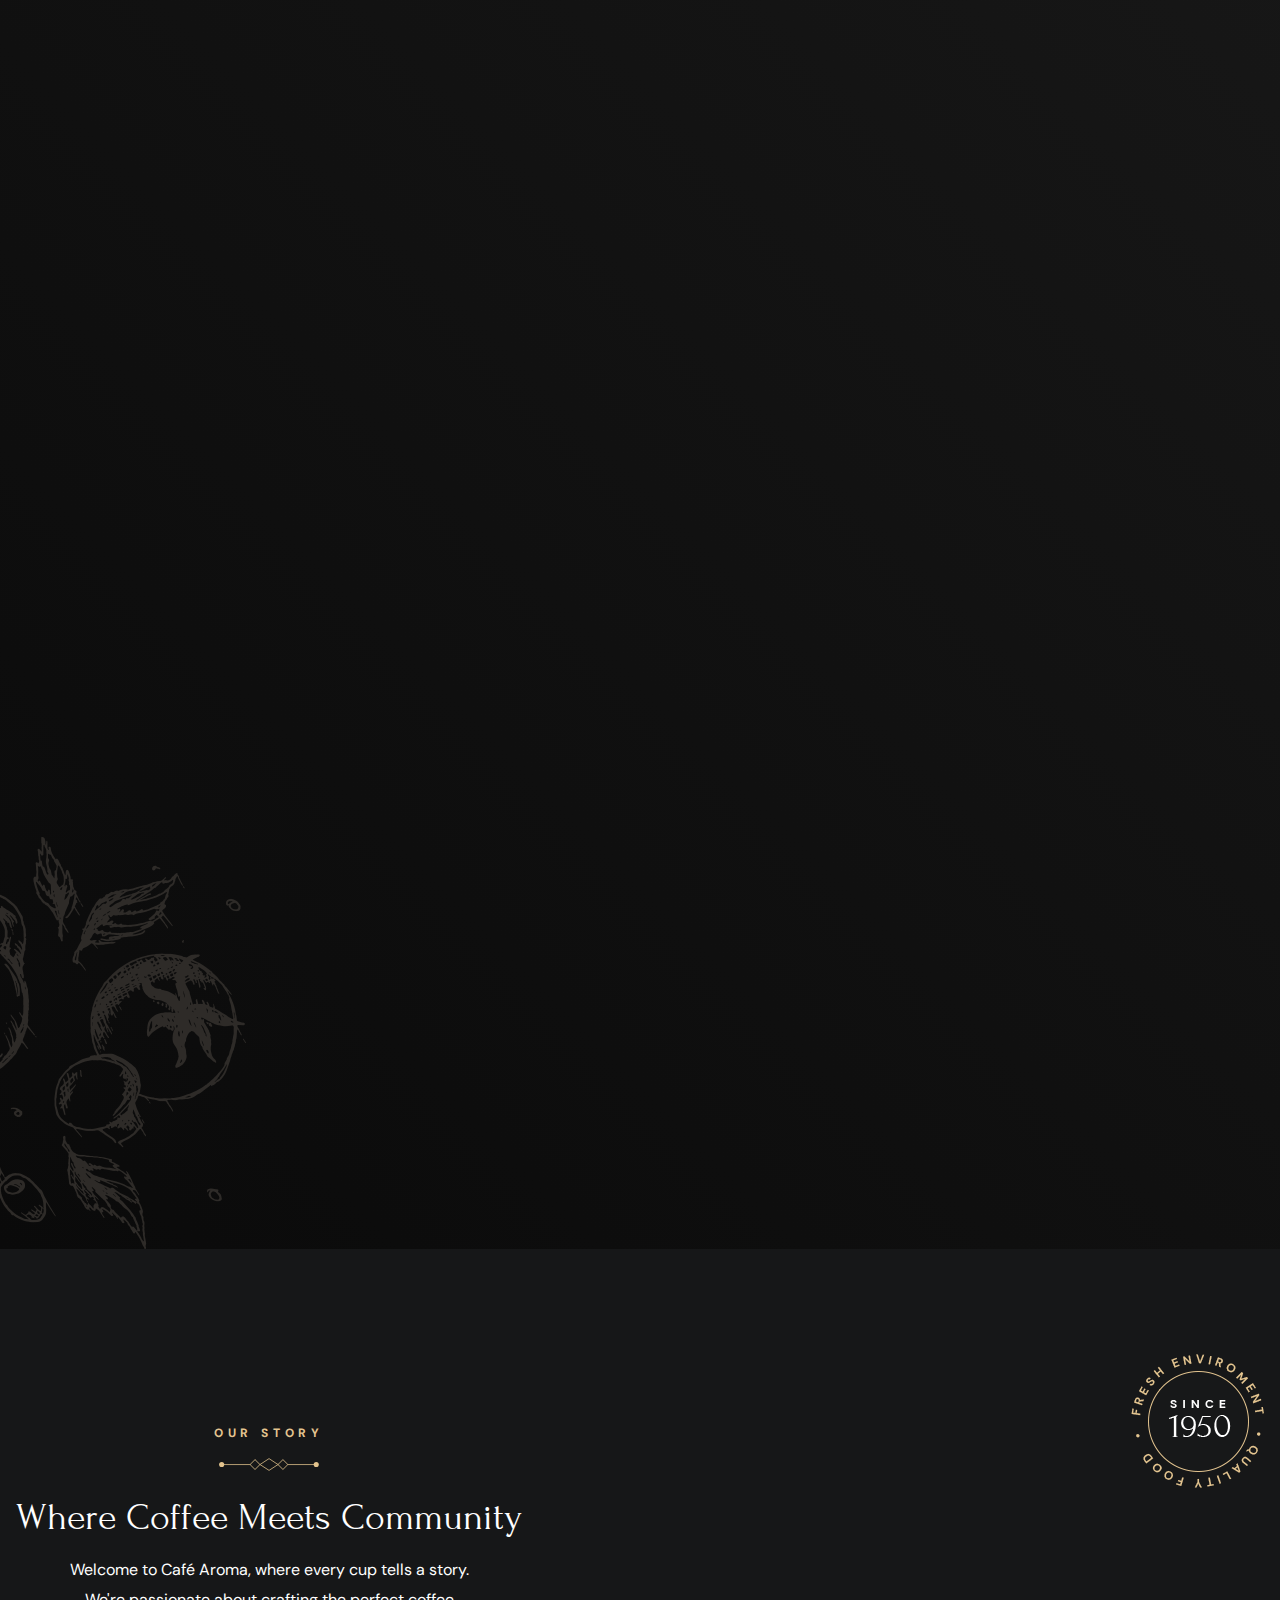
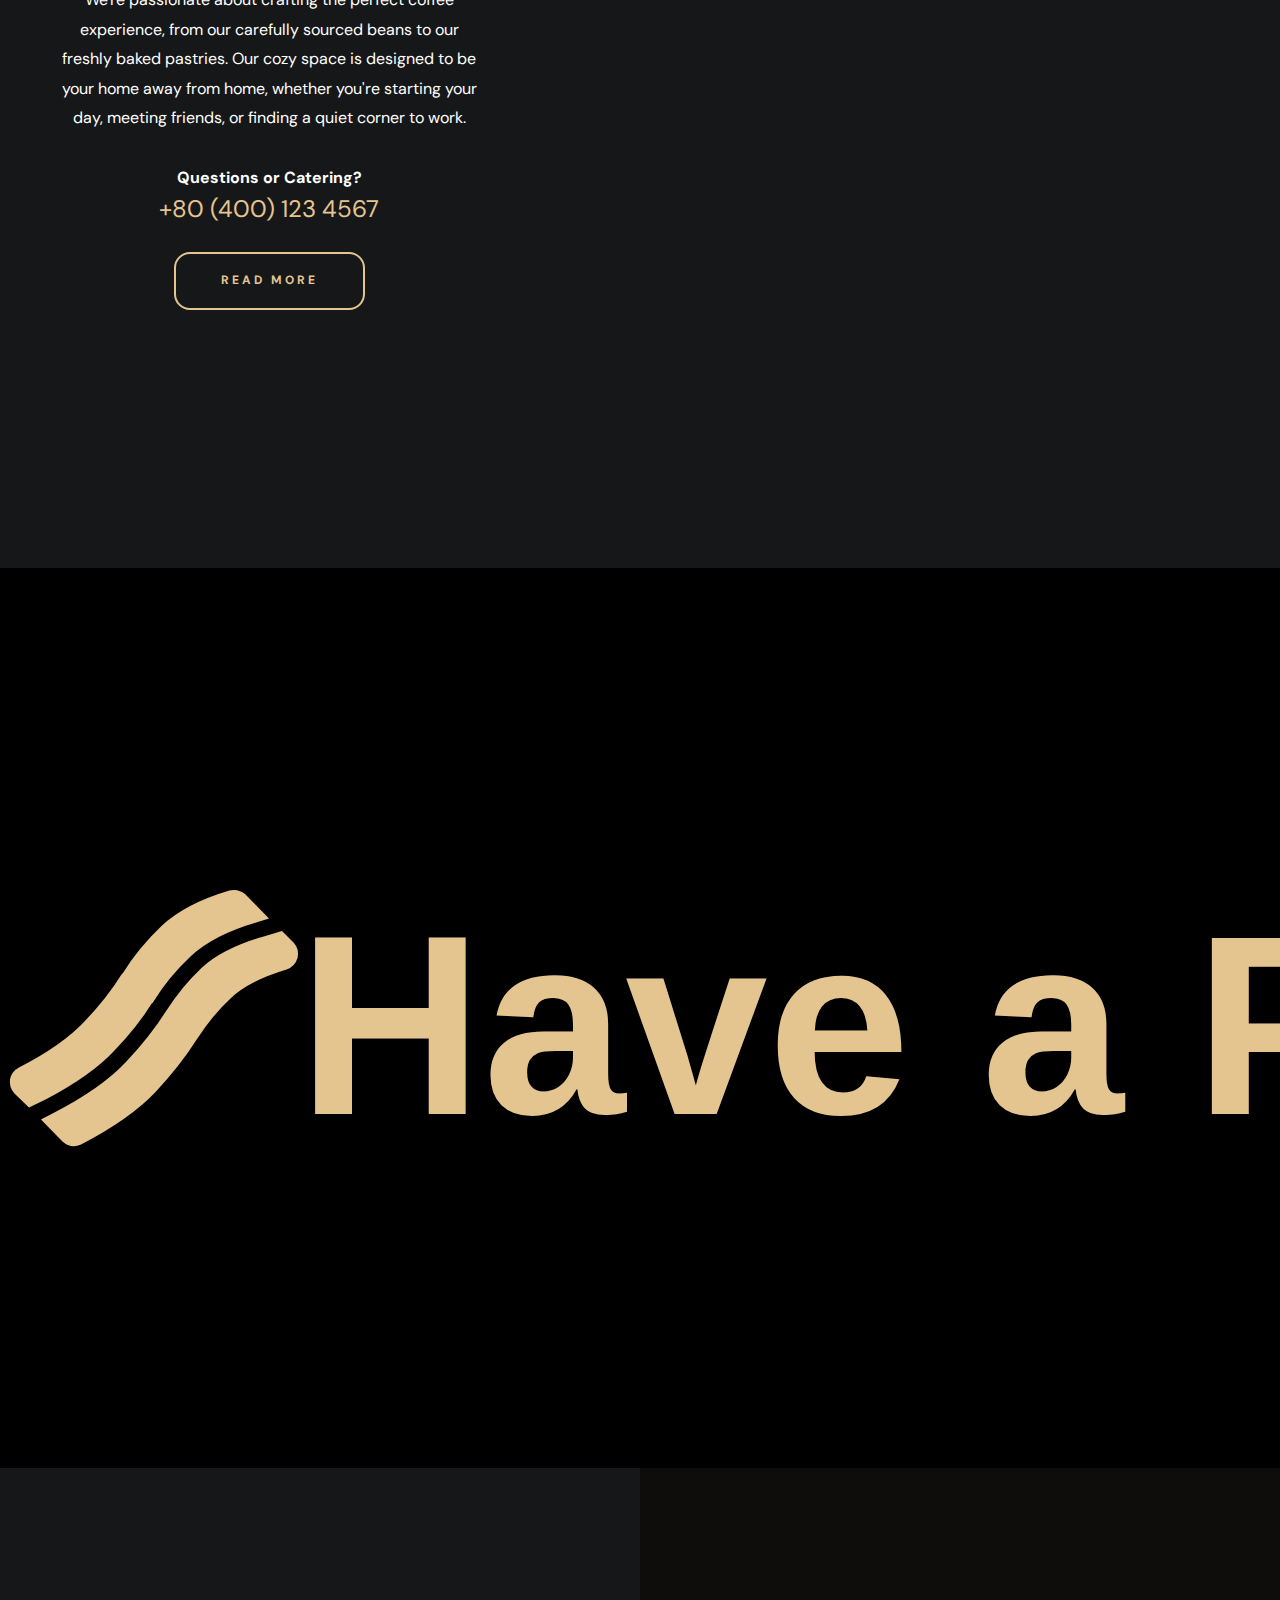
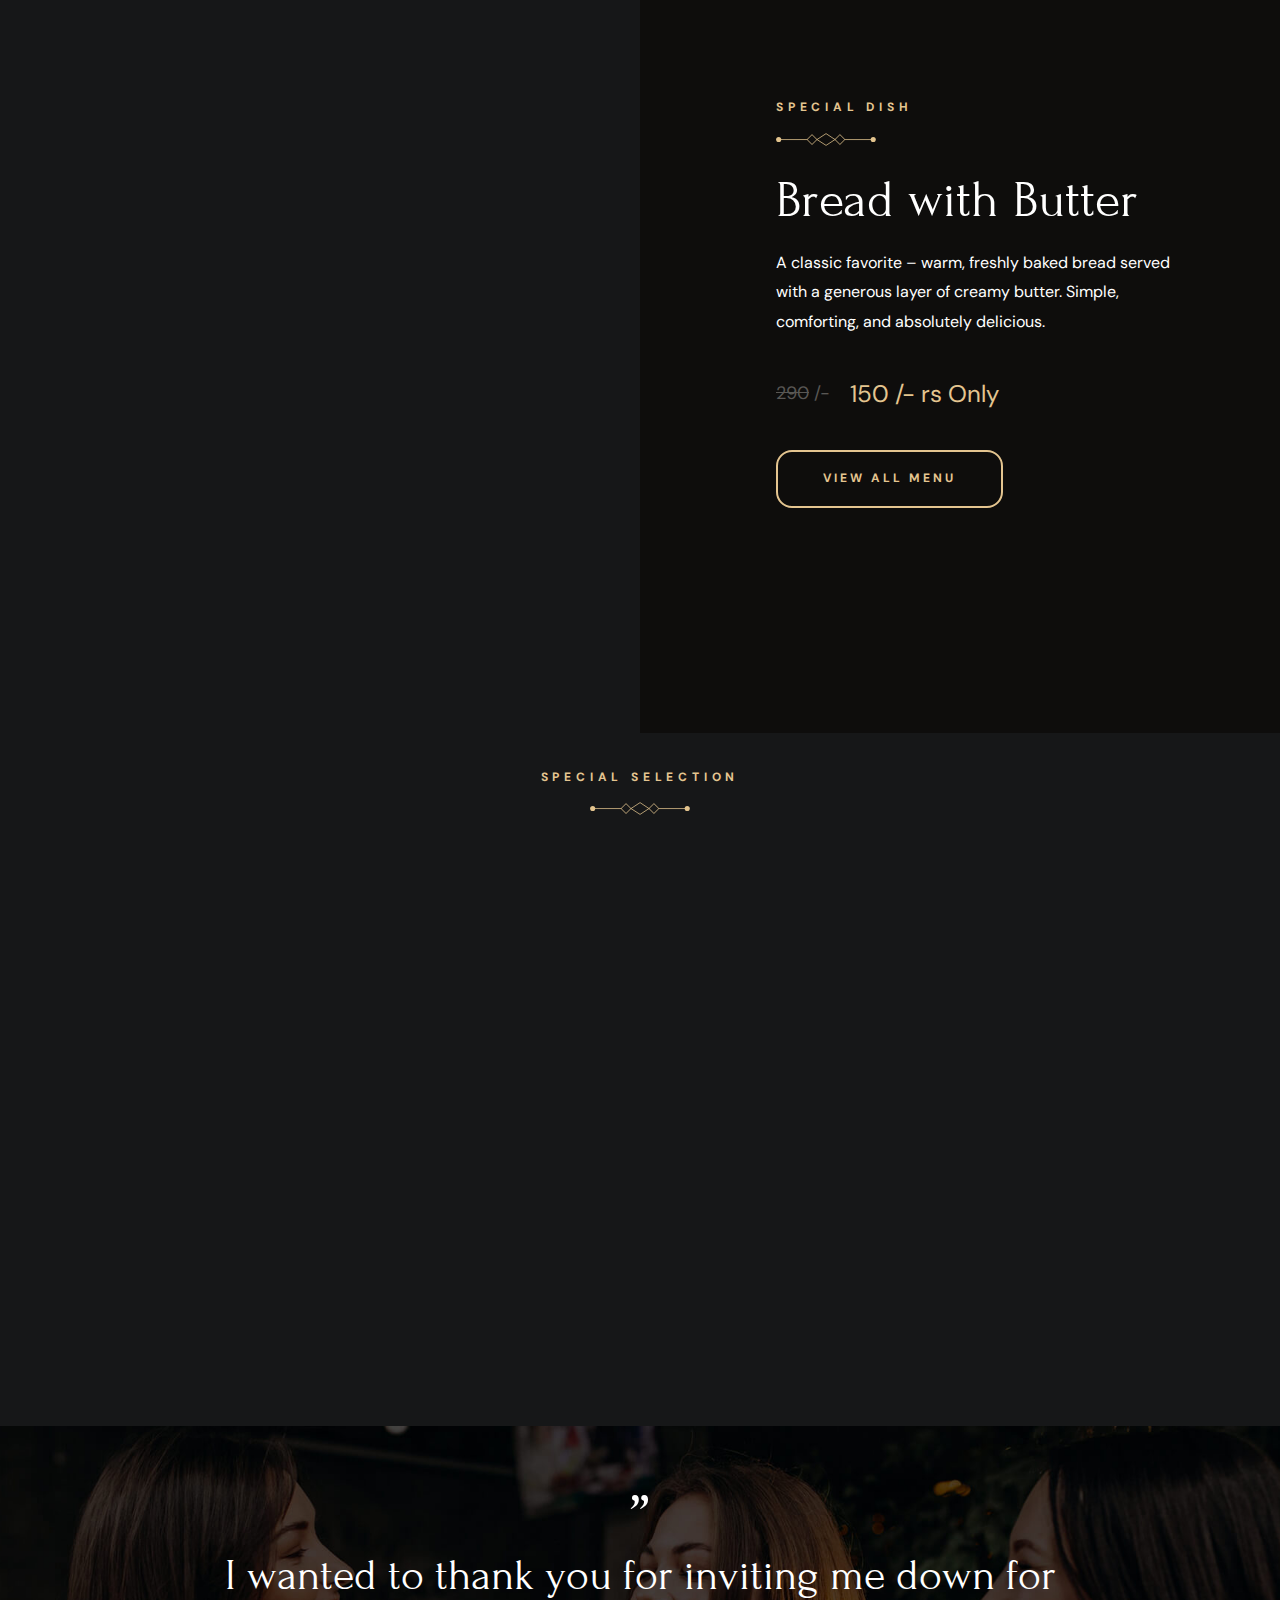
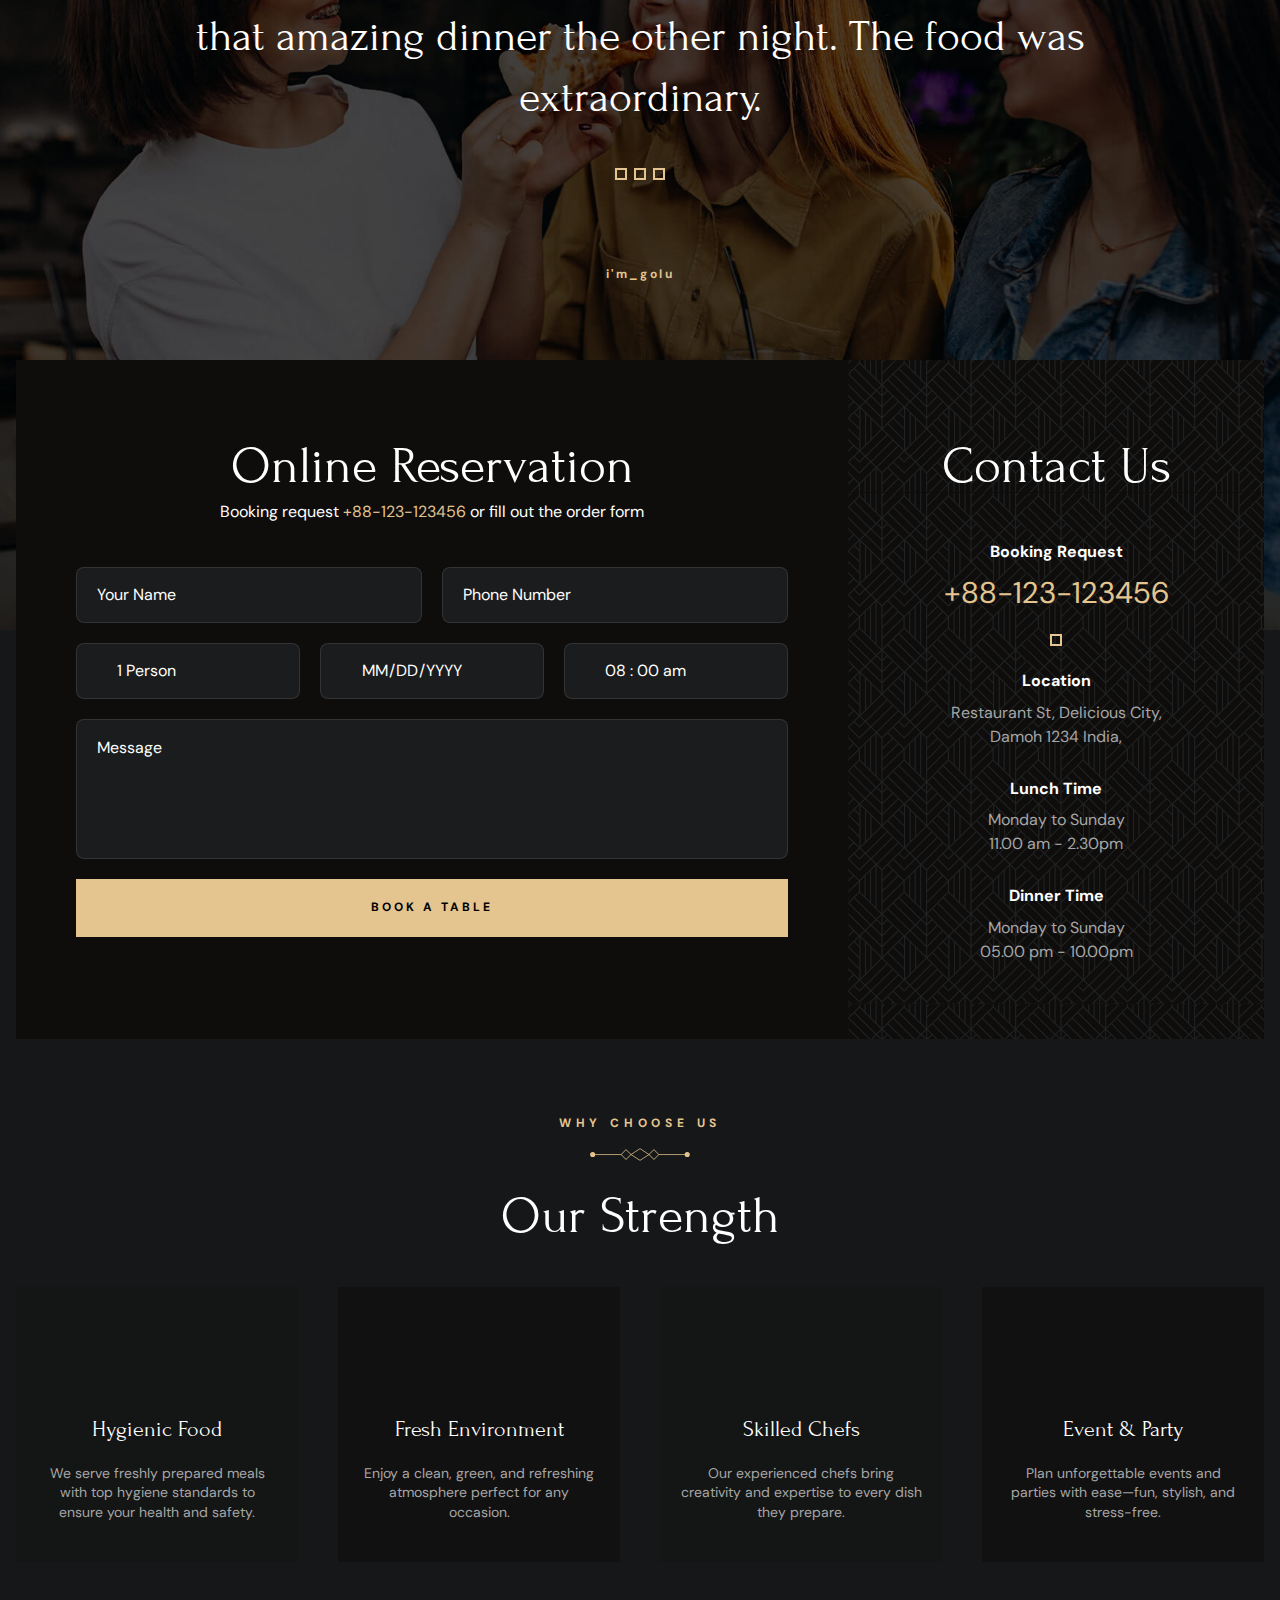
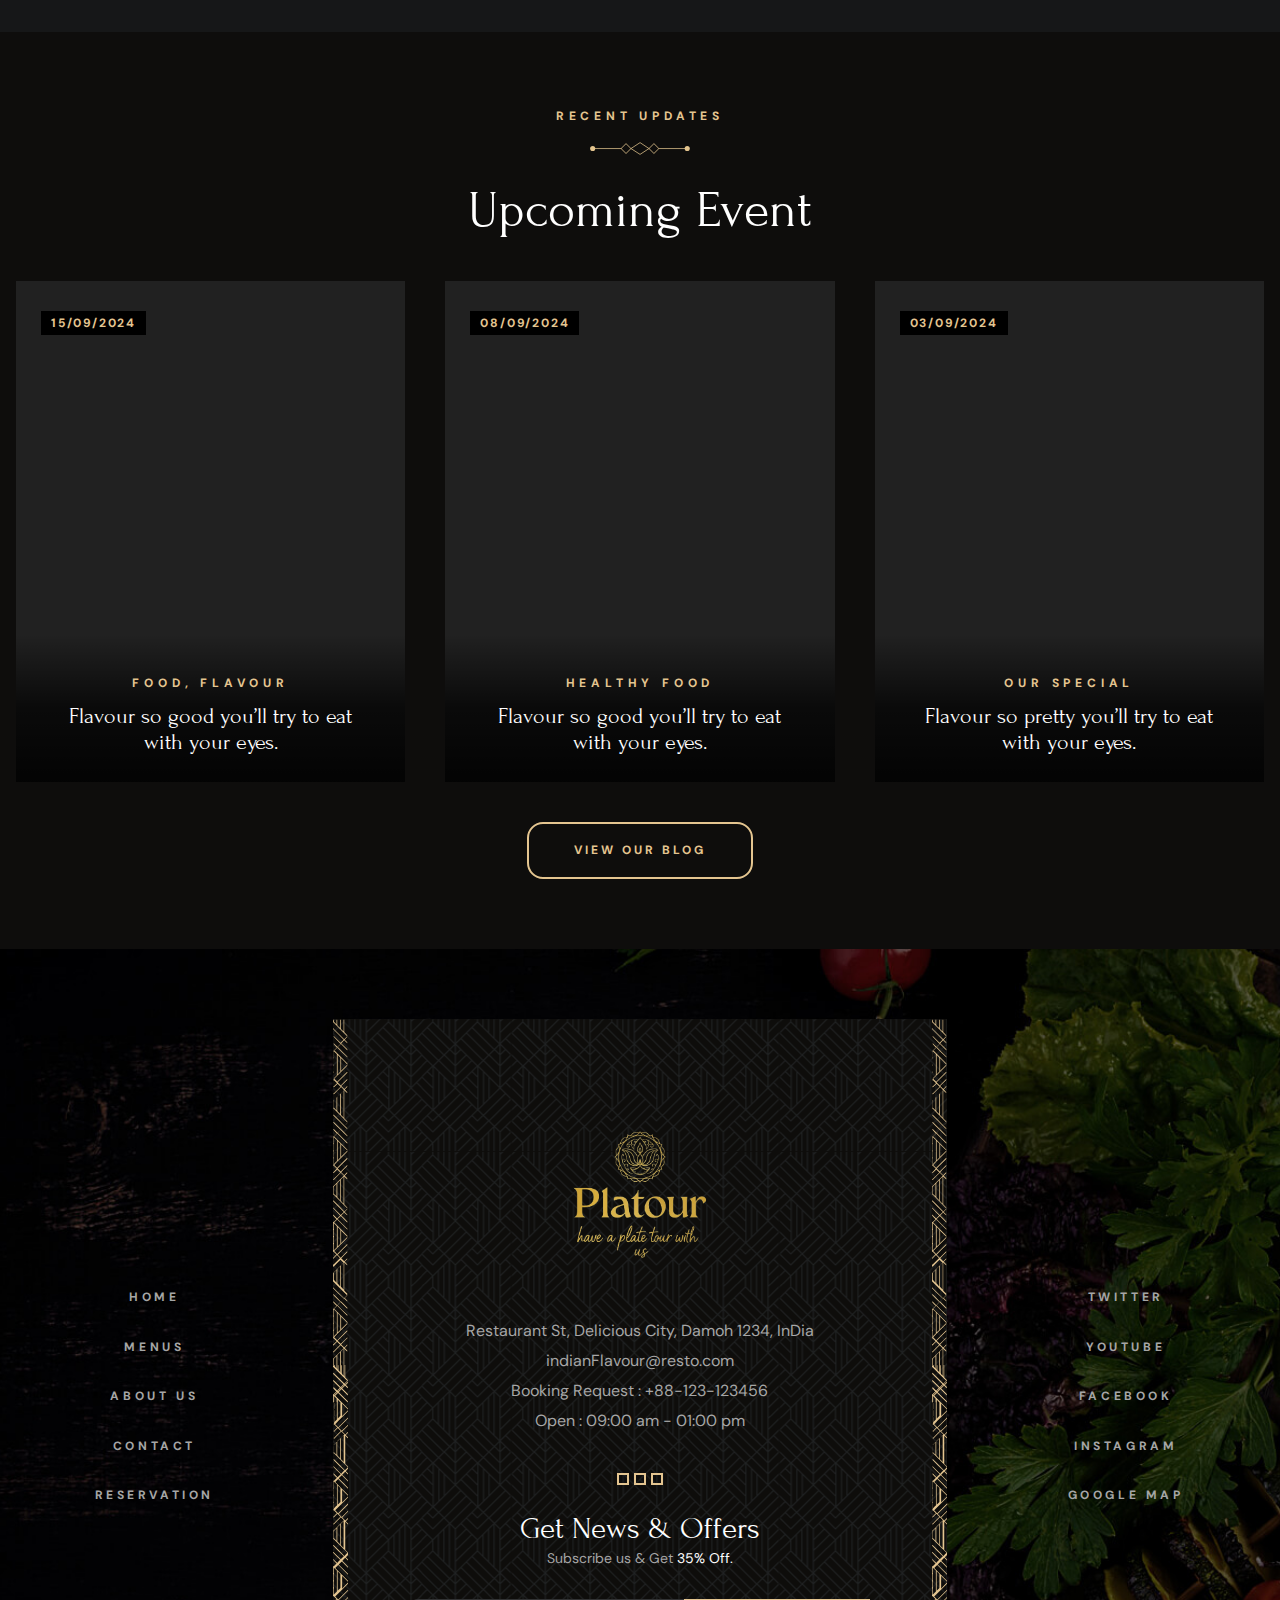
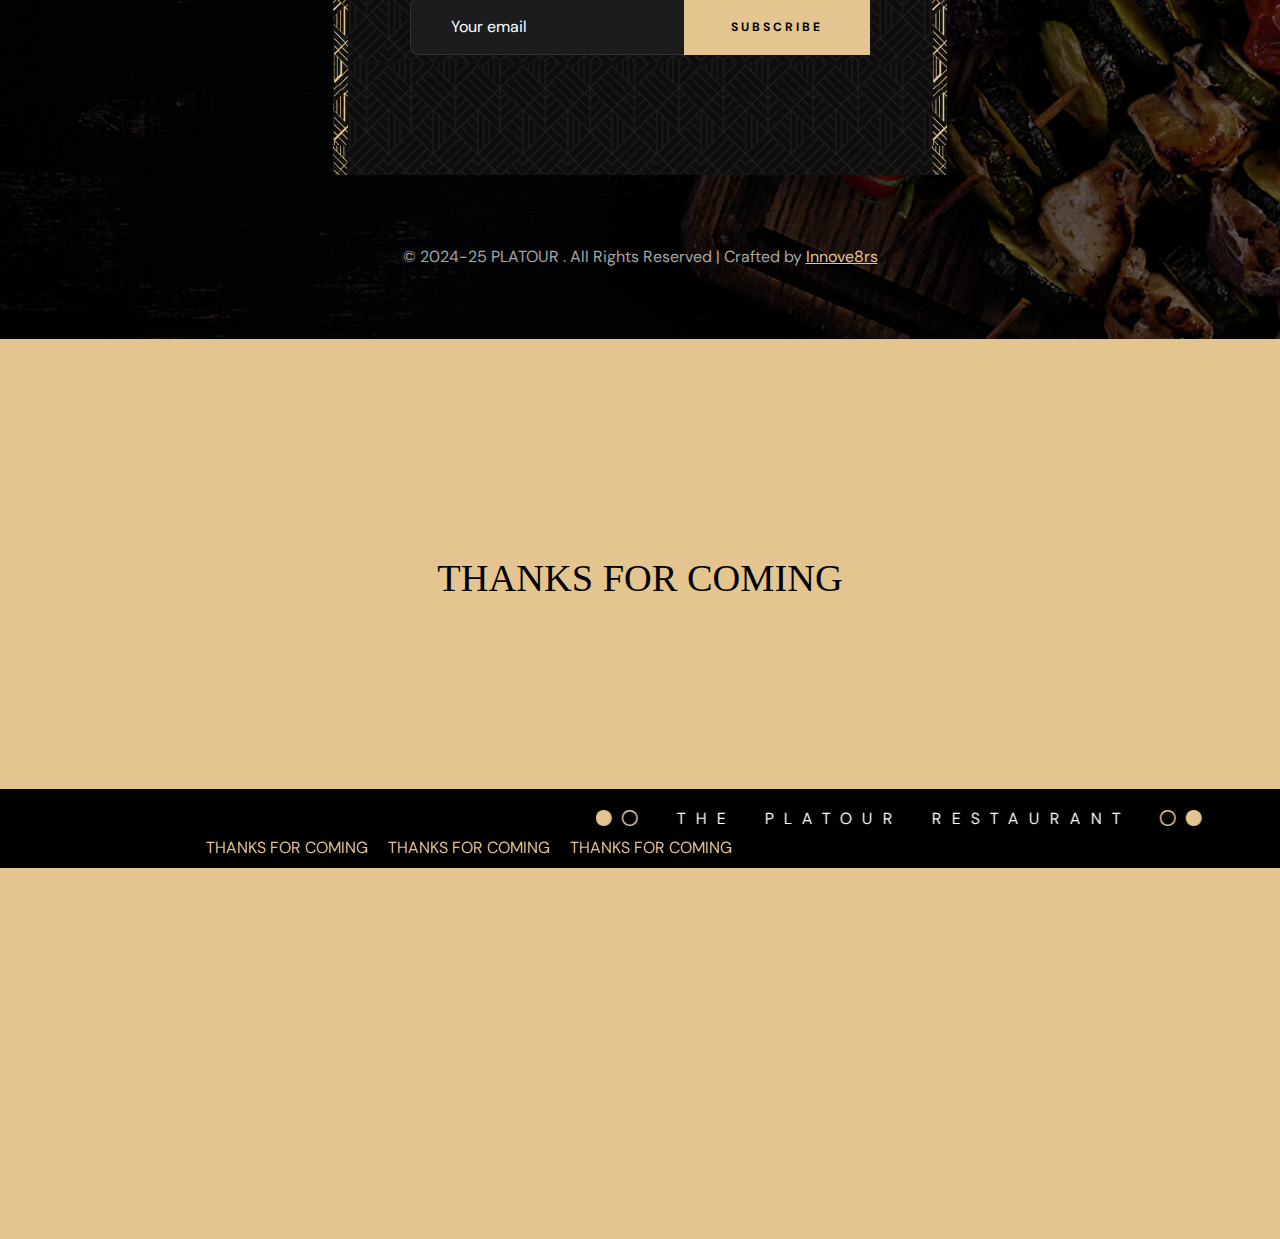
==== commit 08d9a115: "added animations" ====
--- a/index.html
+++ b/index.html
@@ -8,7 +8,7 @@
 
   <!--  primary meta tags -->
 
-  <title>PLATOUR</title>
+  <title>PLATOUR - RESTAURANT</title>
   <meta name="title" content="Café Aroma - Coffee & Pastries">
   <meta name="description"
     content="Welcome to Café Aroma - Your cozy spot for premium coffee, fresh pastries and light meals">
@@ -23,12 +23,13 @@
     integrity="sha512-SnH5WK+bZxgPHs44uWIX+LLJAJ9/2PkPKZ5QiAj6Ta86w+fsb2TkcmfRyVX3pBnMFcV7oQPJkl9QevSCWr3W6A=="
     crossorigin="anonymous" referrerpolicy="no-referrer" />
 
+    <link rel="stylesheet" href="https://unpkg.com/aos@next/dist/aos.css" />
 
   <!-- locomotive-scroll link -->
   <link rel="stylesheet" href="https://cdnjs.cloudflare.com/ajax/libs/font-awesome/6.7.2/css/all.min.css" integrity="sha512-Evv84Mr4kqVGRNSgIGL/F/aIDqQb7xQ2vcrdIwxfjThSH8CSR7PBEakCr51Ck+w+/U6swU2Im1vVX0SVk9ABhg==" crossorigin="anonymous" referrerpolicy="no-referrer" />
 
   <link rel="stylesheet" href="https://cdn.jsdelivr.net/npm/locomotive-scroll@3.5.4/dist/locomotive-scroll.css">
-
+ 
   <link rel="stylesheet" href="https://unpkg.com/sheryjs/dist/Shery.css" />
 
   <link rel="preconnect" href="https://fonts.googleapis.com">
@@ -584,15 +585,15 @@
            
           <p class="section-subtitle text-center label-2">Special Selection</p>
 
-          <h2 class="headline-1 section-title text-center">Delicious Menu</h2>
+          <h2 data-aos="fade-flip" class="headline-1 section-title text-center">Delicious Menu</h2>
           <img src="shape-5.png" width="921" height="1036" loading="lazy" alt="shape" class="shape shape-2 move-anim">
           <img src="shape-6.png" width="343" height="345" loading="lazy" alt="shape" class="shape shape-3 move-anim">
         
           <div class="menu-container">
-            <!-- <ul class="grid-list"> -->
+            <ul class="grid-list">
               <li class="menu-item-list">
                 
-                <div class="menu-card hover:card">
+                <div data-aos="fade-right" class="menu-card hover:card" id="slide">
 
                   <figure class="card-banner img-holder" style="--width: 100; --height: 100;">
                     <img src="menu-1.png" width="100" height="100" loading="lazy" alt="Greek Salad" class="img-cover">
@@ -619,7 +620,7 @@
               </li>
 
               <li class="menu-item-list">
-                <div class="menu-card hover:card">
+                <div data-aos="fade-left" class="menu-card hover:card">
 
                   <figure class="card-banner img-holder" style="--width: 100; --height: 100;">
                     <img src="menu-2.png" width="100" height="100" loading="lazy" alt="Lasagne" class="img-cover">
@@ -645,7 +646,7 @@
               </li>
 
               <li class="menu-item-list">
-                <div class="menu-card hover:card">
+                <div data-aos="fade-right" class="menu-card hover:card">
 
                   <figure class="card-banner img-holder" style="--width: 100; --height: 100;">
                     <img src="menu-3.png" width="100" height="100" loading="lazy" alt="Butternut Pumpkin"
@@ -672,7 +673,7 @@
               </li>
 
               <li class="menu-item-list">
-                <div class="menu-card hover:card">
+                <div data-aos="fade-left" class="menu-card hover:card">
 
                   <figure class="card-banner img-holder" style="--width: 100; --height: 100;">
                     <img src="menu-4.png" width="100" height="100" loading="lazy" alt="Tokusen Wagyu" class="img-cover">
@@ -700,7 +701,7 @@
               </li>
 
               <li class="menu-item-list">
-                <div class="menu-card hover:card">
+                <div data-aos="fade-right" class="menu-card hover:card">
 
                   <figure class="card-banner img-holder" style="--width: 100; --height: 100;">
                     <img src="menu-5.png" width="100" height="100" loading="lazy" alt="Olivas Rellenas"
@@ -727,7 +728,7 @@
               </li>
 
               <li class="menu-item-list">
-                <div class="menu-card hover:card">
+                <div data-aos="fade-left" class="menu-card hover:card">
 
                   <figure class="card-banner img-holder" style="--width: 100; --height: 100;">
                     <img src="menu-6.png" width="100" height="100" loading="lazy" alt="Opu Fish" class="img-cover">
@@ -754,12 +755,12 @@
 
             </ul>
 
-            <p class="menu-text text-center">
+            <p data-aos="fade-up" class="menu-text text-center">
               During winter daily from <span class="span">7:00 pm</span> to <span class="span">9:00 pm</span>
             </p>
 
-            <a href="./menu/menu.html" class="btn btn-primary">
-              <span class="text text-1">View All Menu</span>
+            <a data-aos="fade-up" href="./menu/menu.html" class="btn btn-primary">
+              <span  class="text text-1">View All Menu</span>
 
               <span class="text text-2" aria-hidden="true">View All Menu</span>
             </a>
@@ -1244,9 +1245,20 @@
   <script src="script.js"></script>
   <script src="script1.js"></script>
   <script src="dom.js"></script>
+   
+  
   <script type="module" src="https://unpkg.com/ionicons@5.5.2/dist/ionicons/ionicons.esm.js"></script>
   <script nomodule src="https://unpkg.com/ionicons@5.5.2/dist/ionicons/ionicons.js"></script>
 
+  <script src="https://unpkg.com/aos@next/dist/aos.js"></script>
+  <script>
+    AOS.init({
+      offset:260,
+      duration:500,
+      easing:"ease-in-out",
+    });
+  </script>
+
 </body>
 
 </html>--- a/style.css
+++ b/style.css
@@ -573,7 +573,7 @@
   font-weight: var(--weight-bold);
   line-height: 1em;
   text-transform: uppercase;
-  letter-spacing: 16px;
+  letter-spacing: 5px;
   padding-inline-start: 16px;
   -webkit-text-fill-color: transparent;
   background-clip: text;
@@ -2000,7 +2000,7 @@
 }
 #center p{
   font-size: 2rem;
-  padding: 15px 50px;
+  padding:50px;
   font-family: "Sofia Sans", sans-serif;
   letter-spacing: 2.5px;
    word-spacing: 2px;
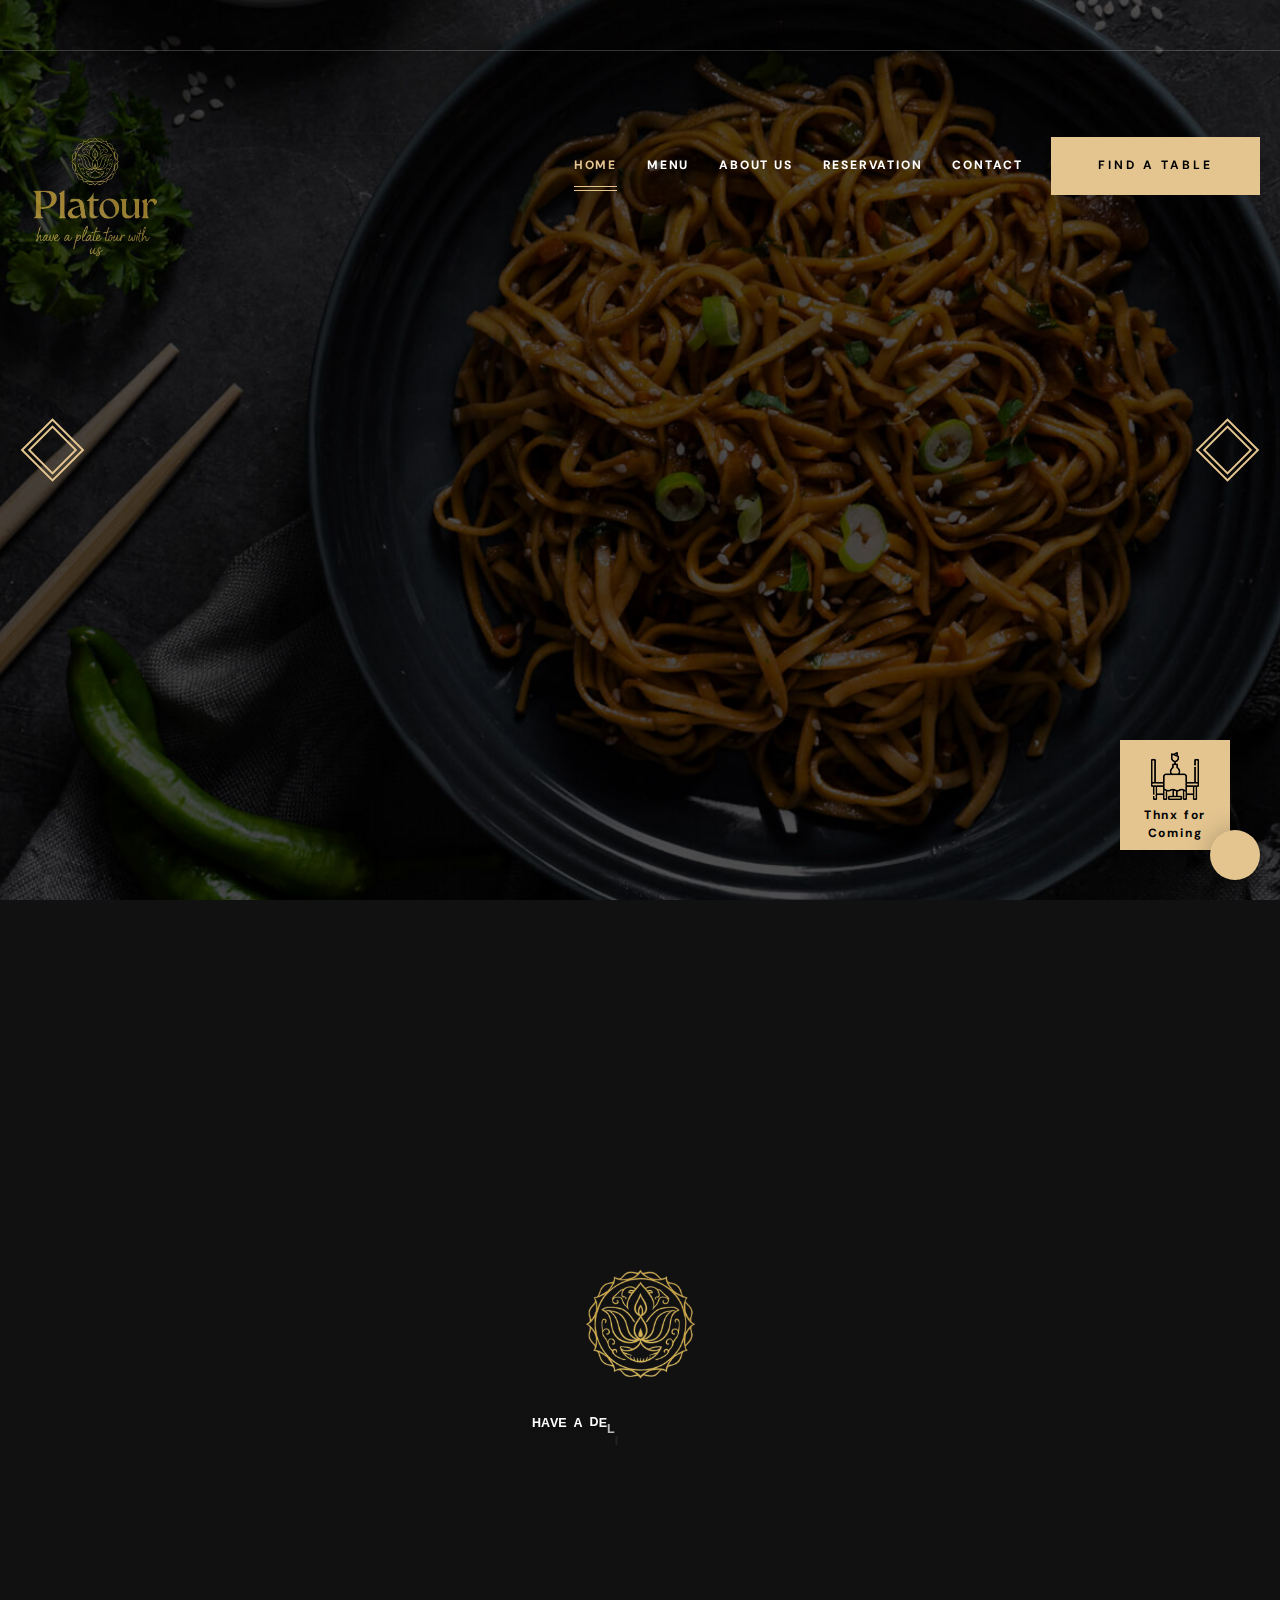
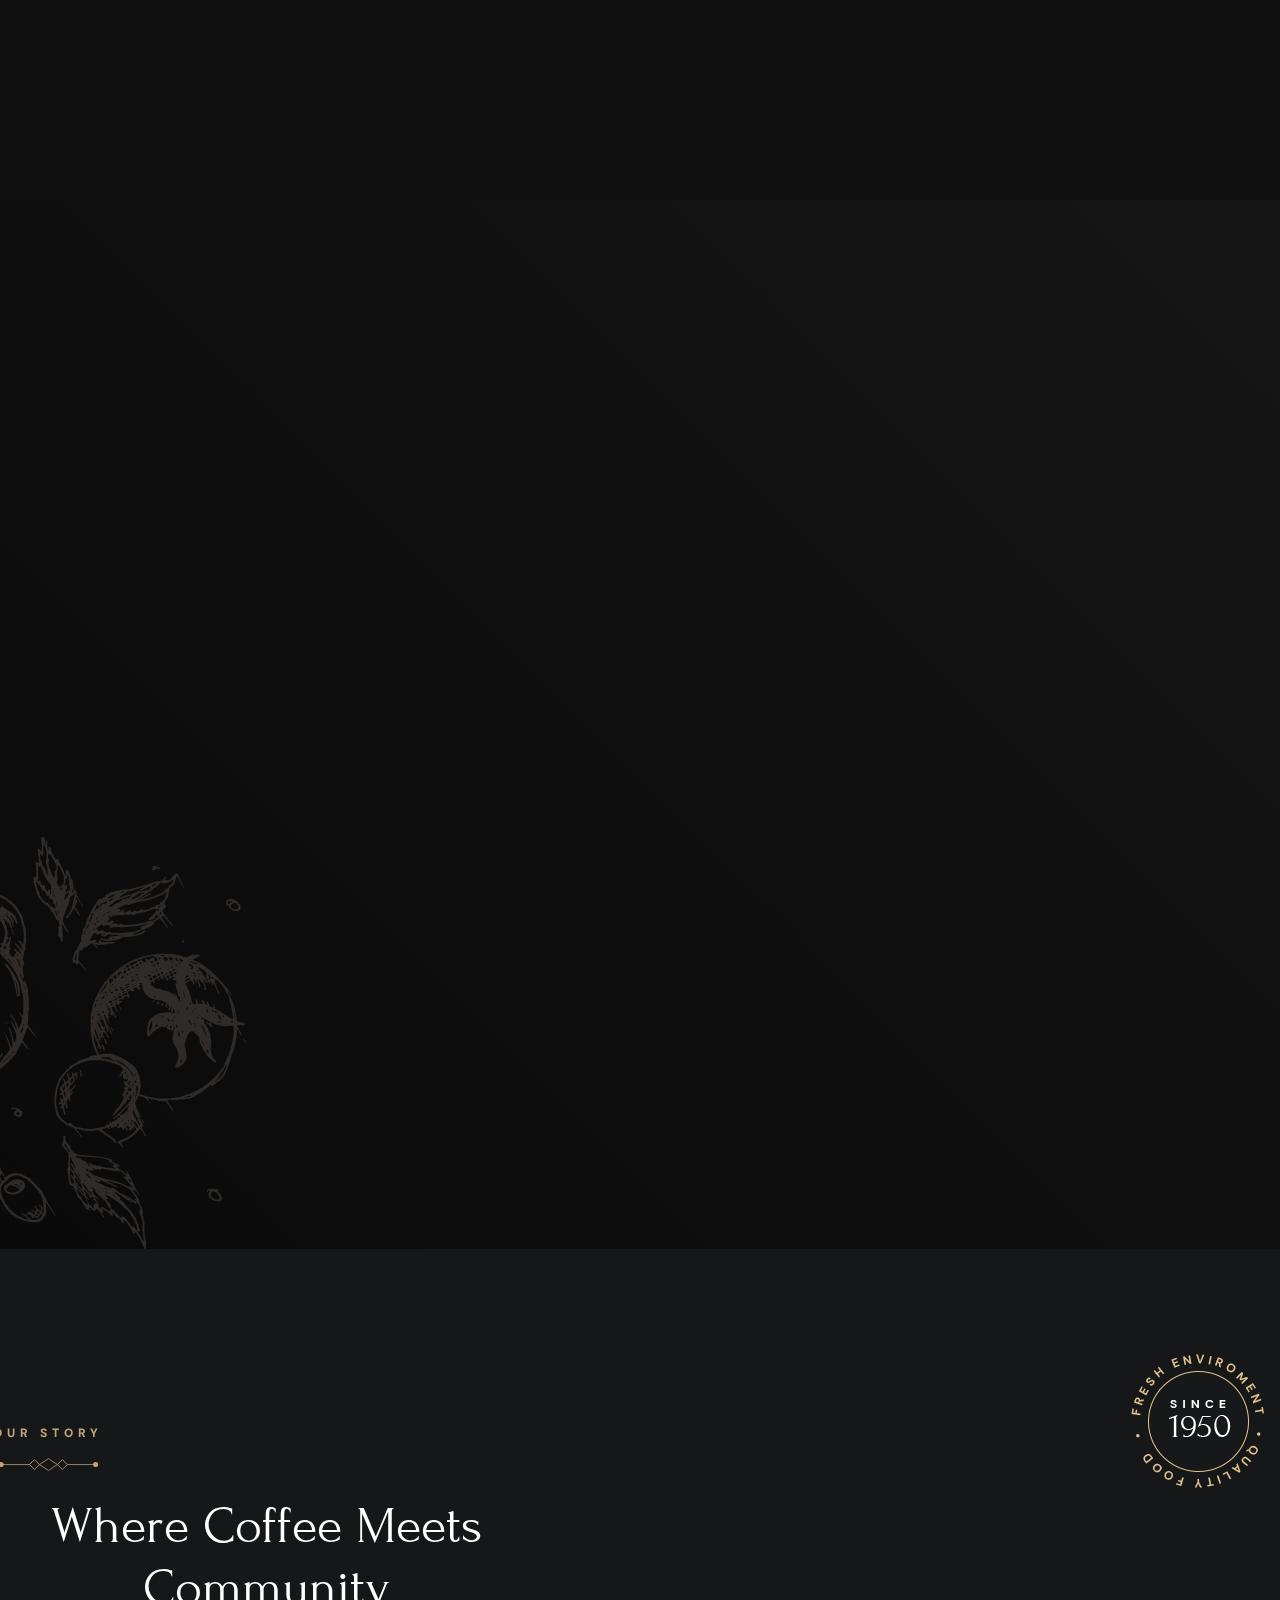
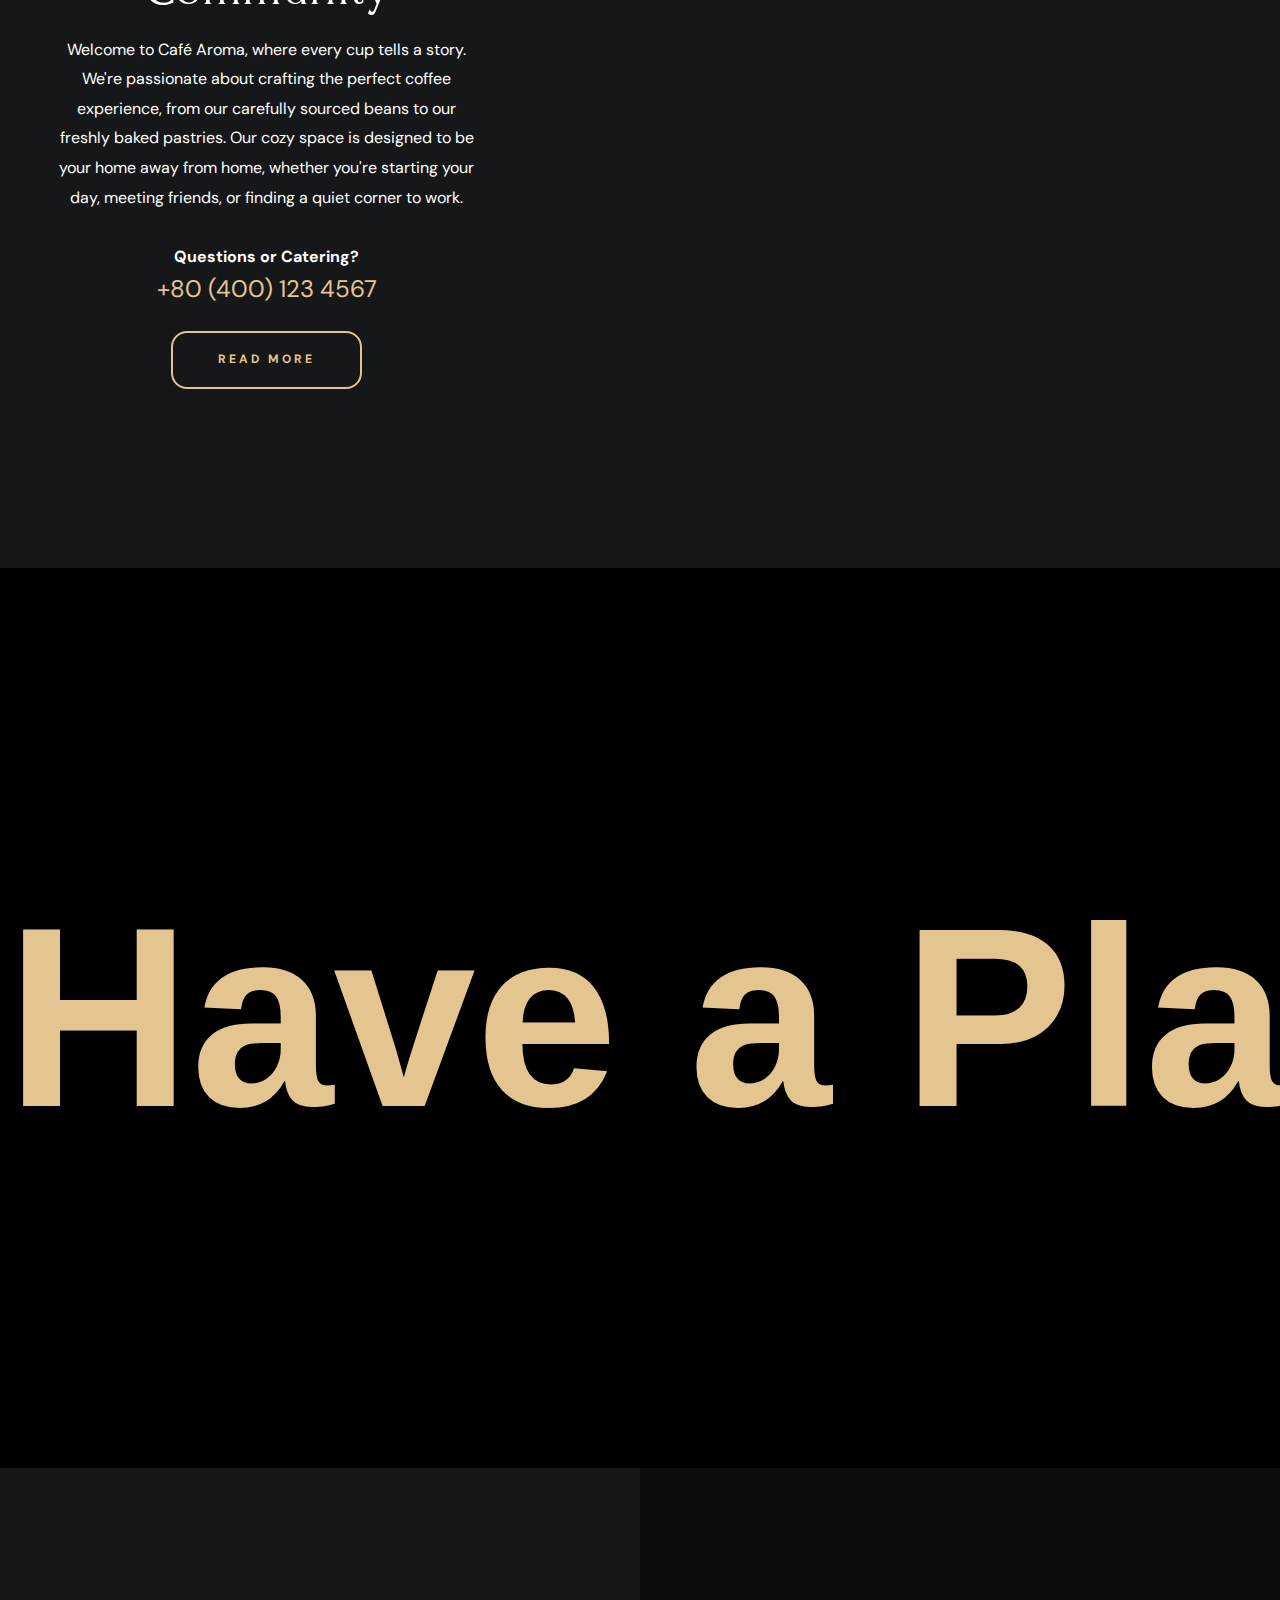
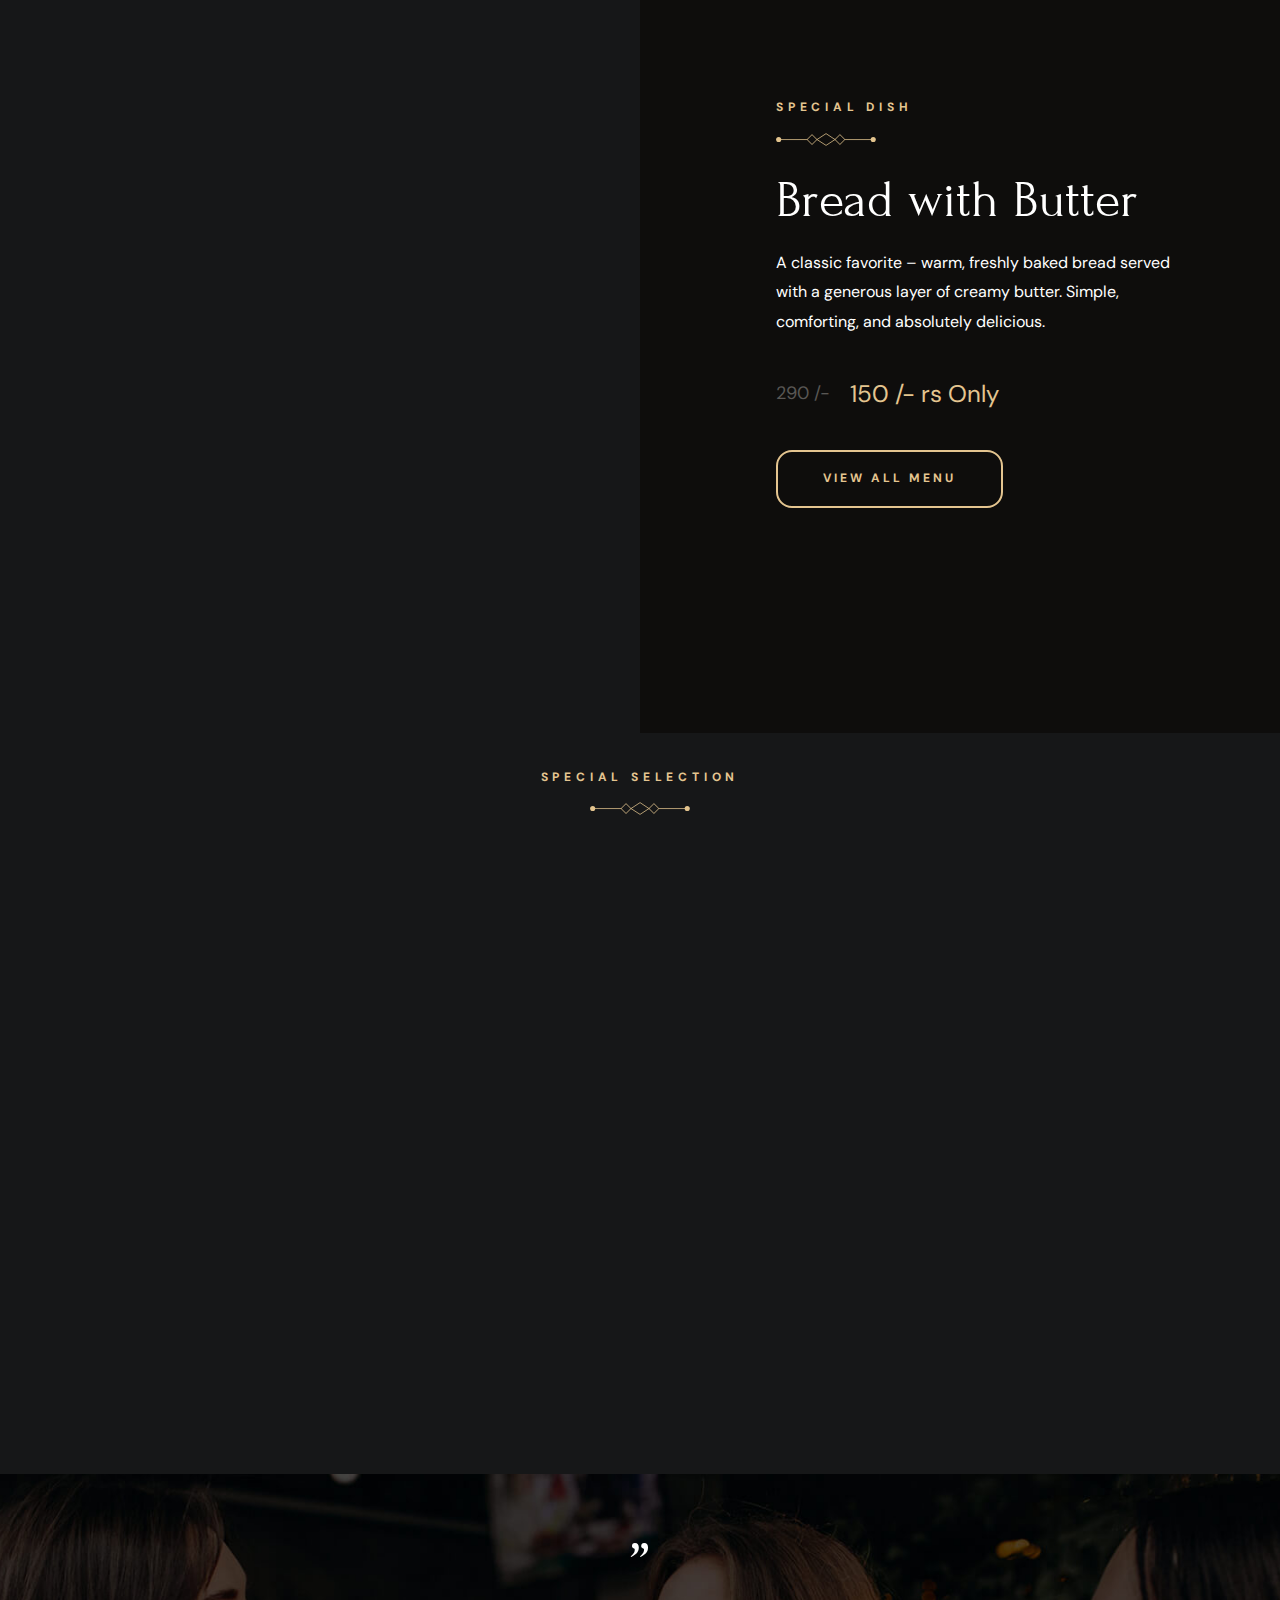
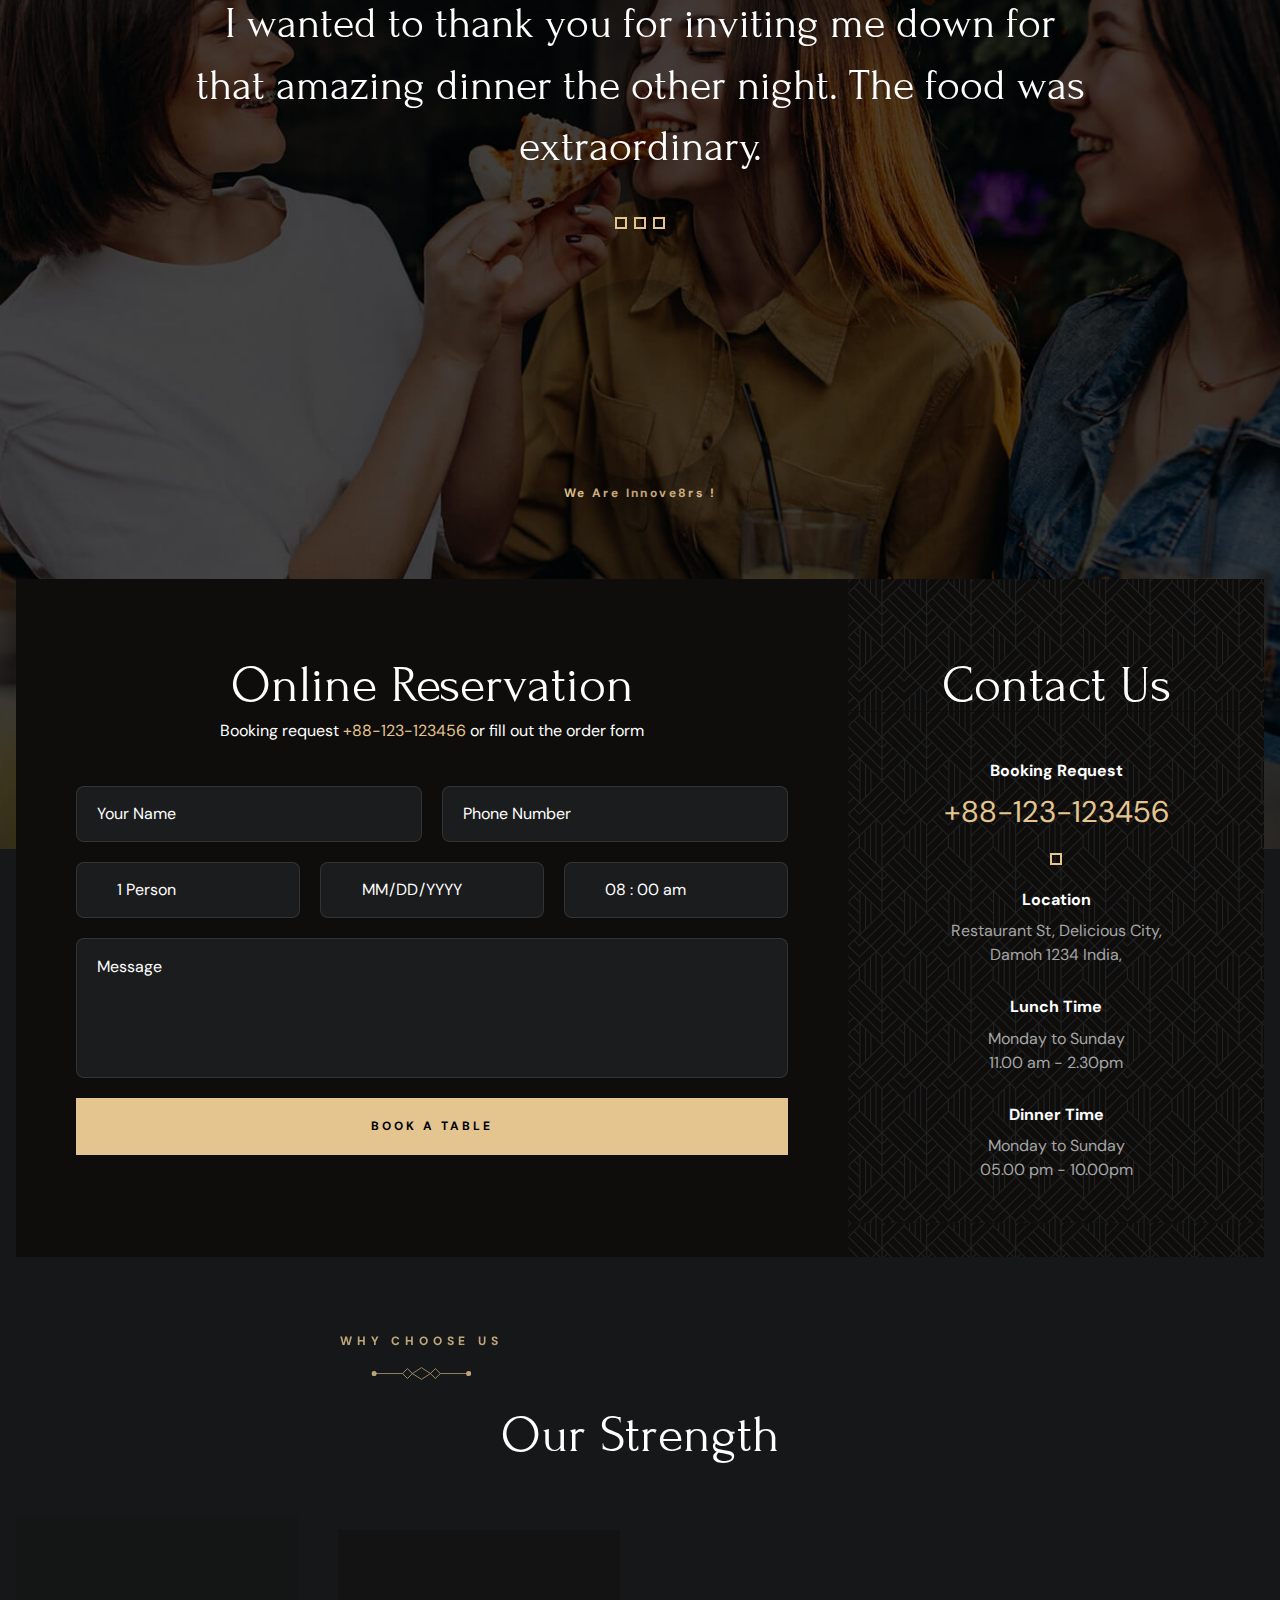
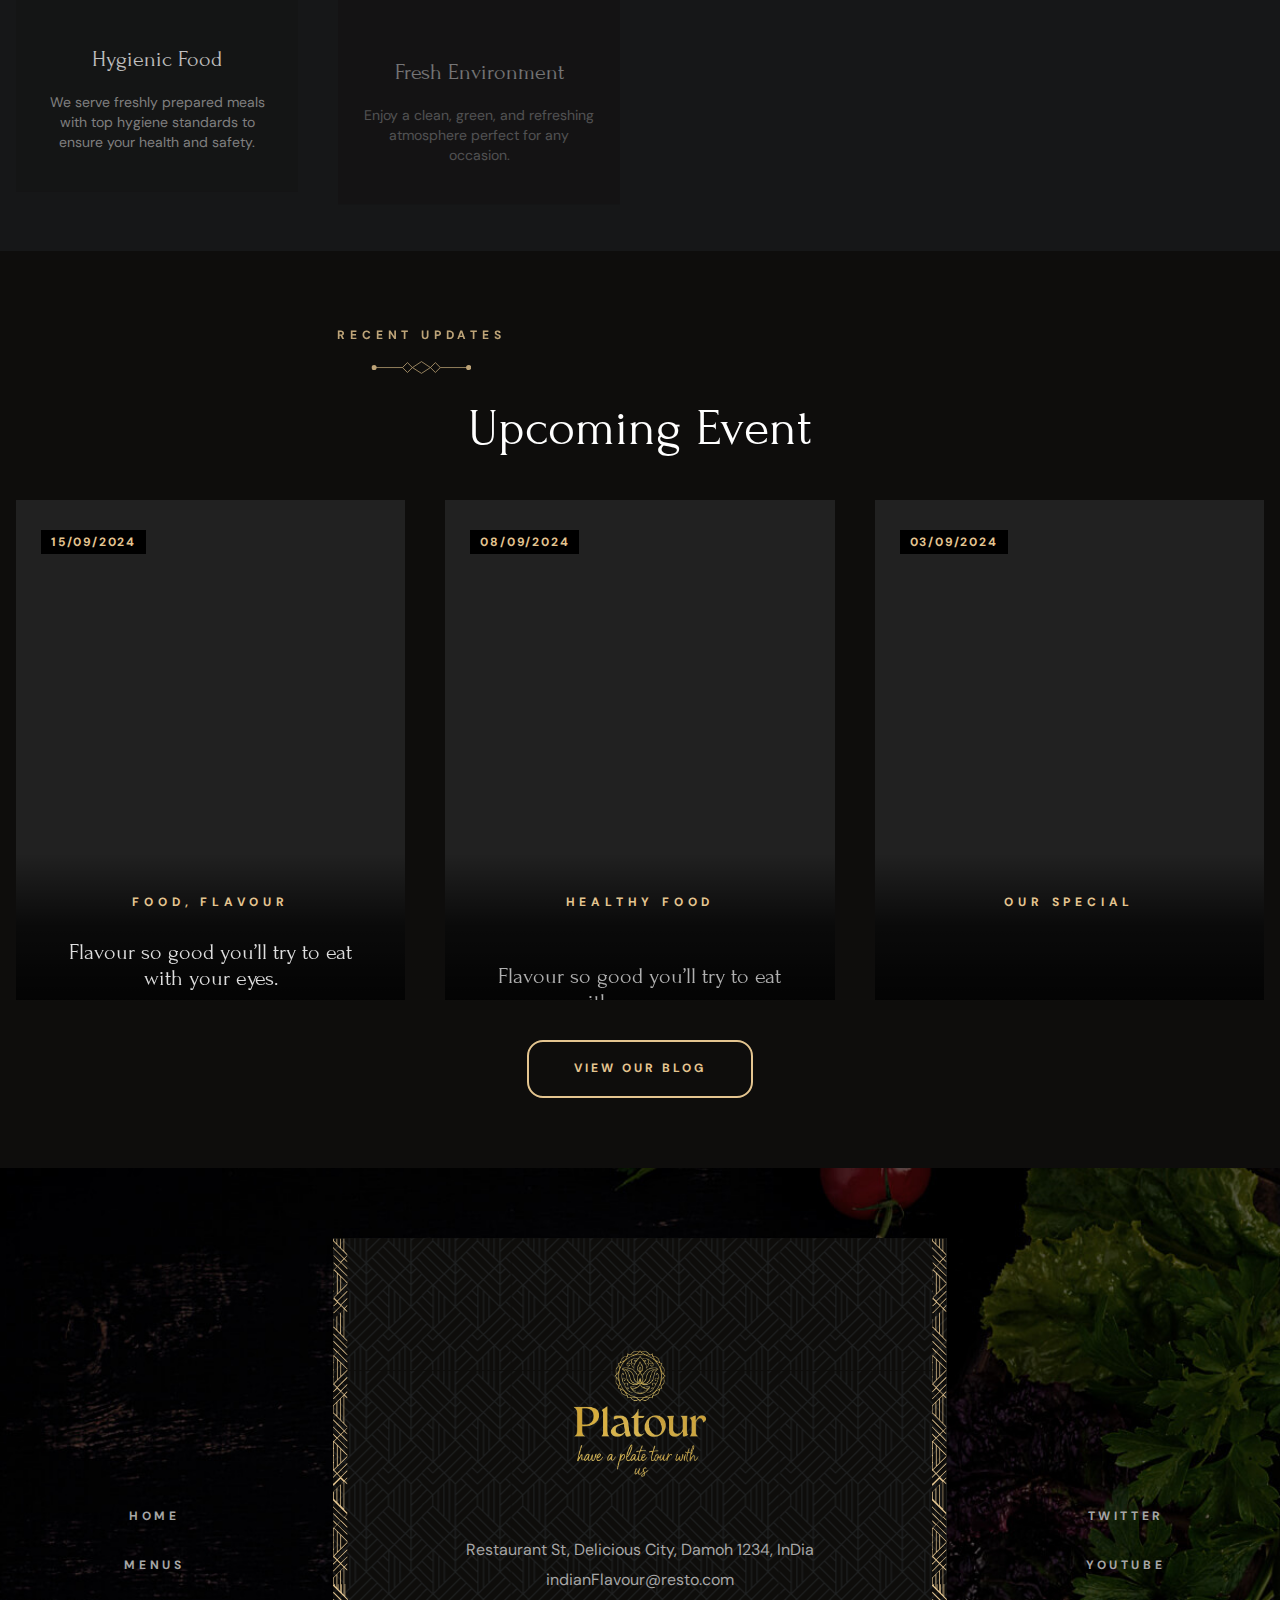
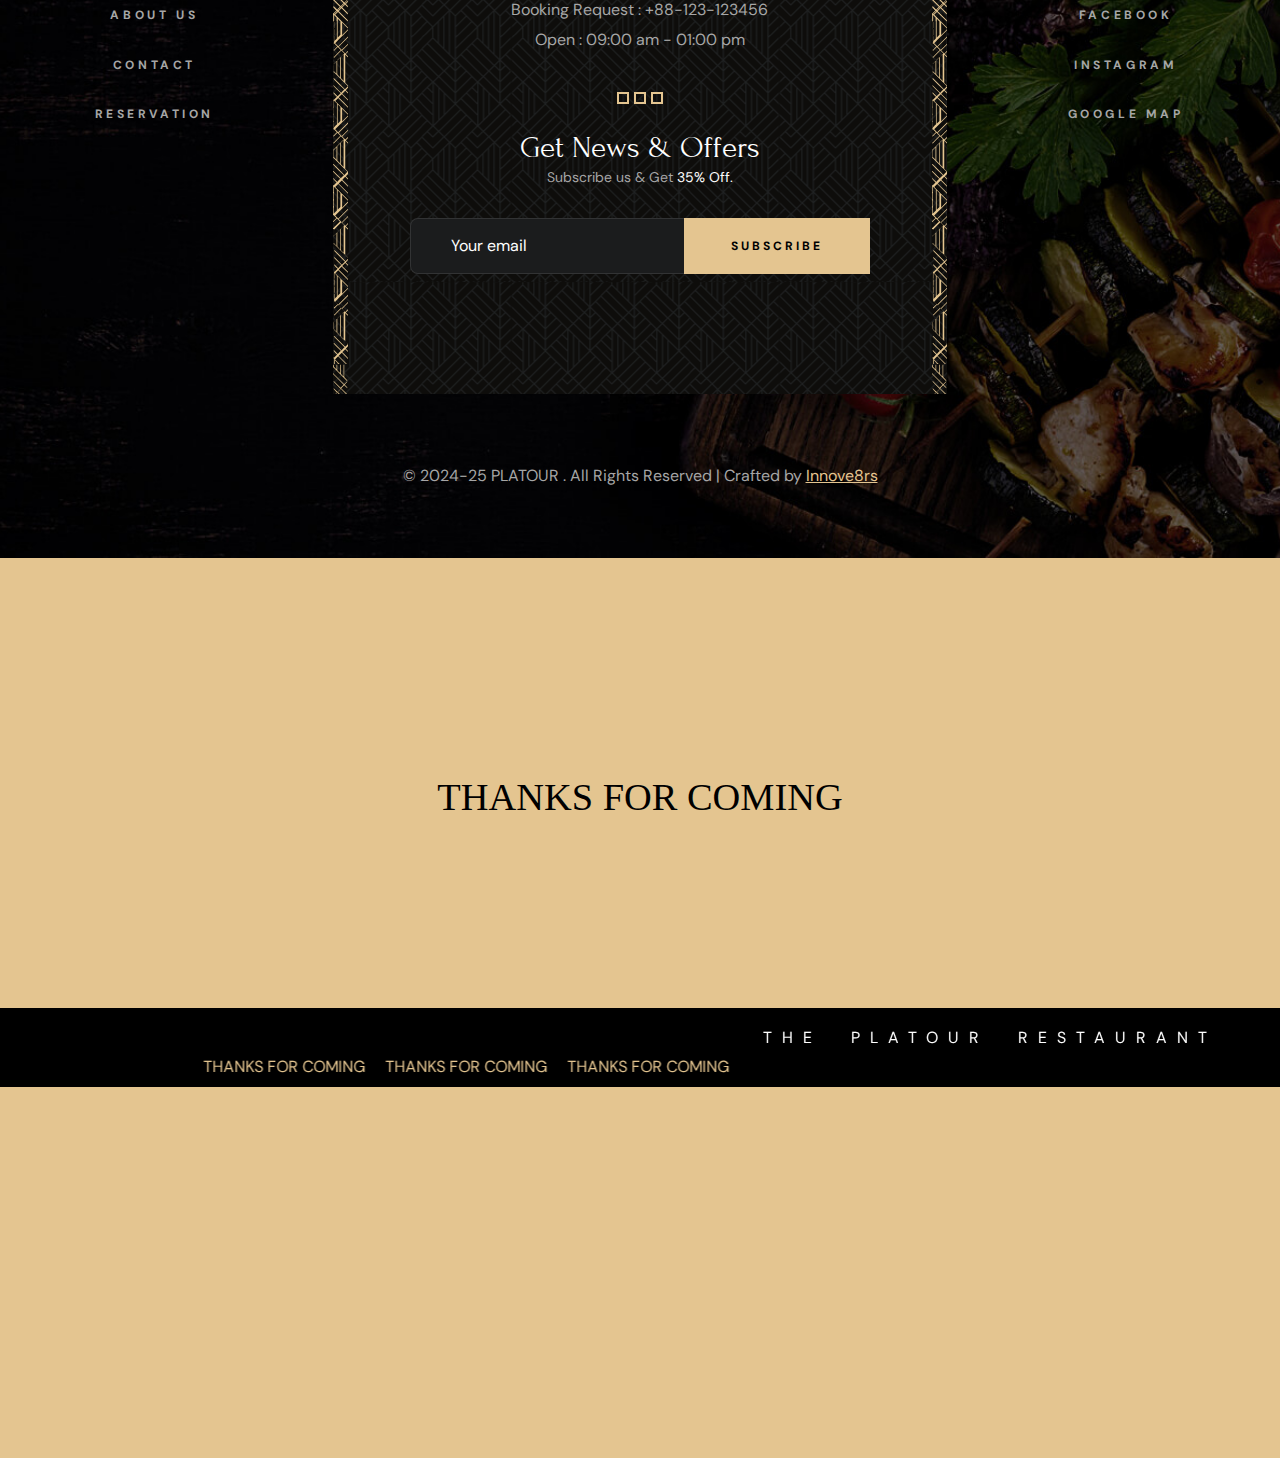
==== commit 930b0412: "All corrections" ====
--- a/index.html
+++ b/index.html
@@ -5,7 +5,10 @@
   <meta charset="UTF-8">
   <meta http-equiv="X-UA-Compatible" content="IE=edge">
   <meta name="viewport" content="width=device-width, initial-scale=1.0">
-
+ 
+  <link rel="shortcut icon" href="" type="image/svg+xml">
+
+  <!-- preload images -->
   <!--  primary meta tags -->
 
   <title>PLATOUR - RESTAURANT</title>
@@ -17,7 +20,7 @@
 <!-- <link rel="stylesheet" href="responsivel.css"> -->
   <!-- favicon -->
 <link rel="stylesheet" href="orderPage.css">
-  <link rel="shortcut icon" href="favicon.svg" type="image/svg+xml">
+  <link rel="shortcut icon" href="menu/img.png" type="image/svg+xml">
 
   <link rel="stylesheet" href="https://cdnjs.cloudflare.com/ajax/libs/font-awesome/6.5.2/css/all.min.css"
     integrity="sha512-SnH5WK+bZxgPHs44uWIX+LLJAJ9/2PkPKZ5QiAj6Ta86w+fsb2TkcmfRyVX3pBnMFcV7oQPJkl9QevSCWr3W6A=="
@@ -26,7 +29,6 @@
     <link rel="stylesheet" href="https://unpkg.com/aos@next/dist/aos.css" />
 
   <!-- locomotive-scroll link -->
-  <link rel="stylesheet" href="https://cdnjs.cloudflare.com/ajax/libs/font-awesome/6.7.2/css/all.min.css" integrity="sha512-Evv84Mr4kqVGRNSgIGL/F/aIDqQb7xQ2vcrdIwxfjThSH8CSR7PBEakCr51Ck+w+/U6swU2Im1vVX0SVk9ABhg==" crossorigin="anonymous" referrerpolicy="no-referrer" />
 
   <link rel="stylesheet" href="https://cdn.jsdelivr.net/npm/locomotive-scroll@3.5.4/dist/locomotive-scroll.css">
  
@@ -56,7 +58,7 @@
 
   <!-- #PRELOADER -->
 
-  <!-- <div class="preload" data-preaload>
+  <div class="preload" data-preaload>
     <div class="loader">
       <div class="container">
         <div class="outer-box">
@@ -80,7 +82,7 @@
      
       
     </div>
-  </div> -->
+  </div>
 
   <!-- #TOP BAR -->
 
@@ -487,7 +489,7 @@
 
               <p class="label-2 section-subtitle" id="about-label">Our Story</p>
 
-              <h2 class="headline-1 section-title" style="white-space: nowrap; font-size: 3.8rem;">Where Coffee Meets Community</h2>
+              <h2 class="headline-1 section-title">Where Coffee Meets Community</h2>
 
               <p class="section-text">
                 Welcome to Café Aroma, where every cup tells a story. We're passionate about crafting the perfect coffee
@@ -532,7 +534,7 @@
 
         <section>
           <div class="containering c1">
-            <h1><i class="fa-sharp fa-solid fa-bacon"></i>Have a Plate Tour with Us<i class="fa-solid fa-burger"></i></h1>
+            <h1>🍽️Have a Plate Tour with Us🍽️</h1>
           </div>
         </section>
 
@@ -540,10 +542,10 @@
 
         <section class="special-dish text-center" aria-labelledby="dish-label">
 
-          <div class="special-dish-banner" style="overflow: hidden; z-index: 555555;">
+          <div class="special-dish-banner">
             <img
               src="https://images.unsplash.com/photo-1598214886806-c87b84b7078b?q=80&w=1000&auto=format&fit=crop&ixlib=rb-4.0.3&ixid=M3wxMjA3fDB8MHxzZWFyY2h8Mnx8Zm9vZCUyMGltYWdlc3xlbnwwfHwwfHx8MA%3D%3D"
-              width="940" height="900" loading="lazy" alt="special dish" class="img-cover" style="overflow: hidden;  z-index: 0; ">
+              width="940" height="900" loading="lazy" alt="special dish" class="img-cover">
           </div>
 
           <div class="special-dish-content bg-black-10">
@@ -561,7 +563,7 @@
               
 
               <div class="wrapper">
-                <del class="del body-3"><del>290</del> /-</del>
+                <del class="del body-3">290 /-</del>
 
                 <span class="span body-1">150 /- rs Only</span>
               </div>
@@ -593,10 +595,10 @@
             <ul class="grid-list">
               <li class="menu-item-list">
                 
-                <div data-aos="fade-right" class="menu-card hover:card" id="slide">
-
-                  <figure class="card-banner img-holder" style="--width: 100; --height: 100;">
-                    <img src="menu-1.png" width="100" height="100" loading="lazy" alt="Greek Salad" class="img-cover">
+                <div data-aos="fade-right" class="menu-card hover:card" id="slide" >
+
+                  <figure class="card-banner img-holder" style="width: 100px; height: 100px;" >
+                    <img src="https://plus.unsplash.com/premium_photo-1669831178095-005ed789250a?q=80&w=1374&auto=format&fit=crop&ixlib=rb-4.0.3&ixid=M3wxMjA3fDB8MHxwaG90by1wYWdlfHx8fGVufDB8fHx8fA%3D%3D" width="100" height="100" loading="lazy" alt="Greek Salad" class="img-cover" style="object-fit: cover; width: 100%; height: 100%; aspect-ratio: 1/1;">
                   </figure>
 
                   <div>
@@ -622,8 +624,8 @@
               <li class="menu-item-list">
                 <div data-aos="fade-left" class="menu-card hover:card">
 
-                  <figure class="card-banner img-holder" style="--width: 100; --height: 100;">
-                    <img src="menu-2.png" width="100" height="100" loading="lazy" alt="Lasagne" class="img-cover">
+                  <figure class="card-banner img-holder" style="width: 100px; height: 100px;">
+                    <img src="https://plus.unsplash.com/premium_photo-1690561082681-1b140e8be129?q=80&w=1376&auto=format&fit=crop&ixlib=rb-4.0.3&ixid=M3wxMjA3fDB8MHxwaG90by1wYWdlfHx8fGVufDB8fHx8fA%3D%3D" width="100" height="100" loading="lazy" alt="Lasagne" class="img-cover" style="object-fit: cover; width: 100%; height: 100%;">
                   </figure>
 
                   <div>
@@ -648,8 +650,8 @@
               <li class="menu-item-list">
                 <div data-aos="fade-right" class="menu-card hover:card">
 
-                  <figure class="card-banner img-holder" style="--width: 100; --height: 100;">
-                    <img src="menu-3.png" width="100" height="100" loading="lazy" alt="Butternut Pumpkin"
+                  <figure class="card-banner img-holder" style="width:  100px; height: 100px;">
+                    <img src="https://images.unsplash.com/photo-1592757063751-8957c6619772?w=500&auto=format&fit=crop&q=60&ixlib=rb-4.0.3&ixid=M3wxMjA3fDB8MHxzZWFyY2h8MjB8fGJ1dHRlcm51dHxlbnwwfHwwfHx8MA%3D%3D" width="100" height="100" loading="lazy" alt="Butternut Pumpkin" style="object-fit: cover; width: 100%; height: 100%;"
                       class="img-cover">
                   </figure>
 
@@ -675,8 +677,8 @@
               <li class="menu-item-list">
                 <div data-aos="fade-left" class="menu-card hover:card">
 
-                  <figure class="card-banner img-holder" style="--width: 100; --height: 100;">
-                    <img src="menu-4.png" width="100" height="100" loading="lazy" alt="Tokusen Wagyu" class="img-cover">
+                  <figure class="card-banner img-holder" style="width:  100px; height: 100px;">
+                    <img src="https://images.unsplash.com/photo-1631452180519-c014fe946bc7?w=500&auto=format&fit=crop&q=60&ixlib=rb-4.0.3&ixid=M3wxMjA3fDB8MHxzZWFyY2h8M3x8cGFsYWslMjBwYW5lZXJ8ZW58MHx8MHx8fDA%3D" width="100" height="100" loading="lazy" alt="Tokusen Wagyu" class="img-cover"  style="object-fit: cover; width: 100%; height: 100%;">
                   </figure>
 
                   <div>
@@ -703,9 +705,9 @@
               <li class="menu-item-list">
                 <div data-aos="fade-right" class="menu-card hover:card">
 
-                  <figure class="card-banner img-holder" style="--width: 100; --height: 100;">
-                    <img src="menu-5.png" width="100" height="100" loading="lazy" alt="Olivas Rellenas"
-                      class="img-cover">
+                  <figure class="card-banner img-holder" style="width:  100px; height: 100px;">
+                    <img src="https://images.unsplash.com/photo-1664717698774-84f62382613b?w=500&auto=format&fit=crop&q=60&ixlib=rb-4.0.3&ixid=M3wxMjA3fDB8MHxzZWFyY2h8MTZ8fHNwZWNpYWwlMjByaWNlfGVufDB8fDB8fHww" width="100" height="100" loading="lazy" alt="Olivas Rellenas"
+                      class="img-cover"  style="object-fit: cover; width: 100%; height: 100%;">
                   </figure>
 
                   <div>
@@ -730,8 +732,8 @@
               <li class="menu-item-list">
                 <div data-aos="fade-left" class="menu-card hover:card">
 
-                  <figure class="card-banner img-holder" style="--width: 100; --height: 100;">
-                    <img src="menu-6.png" width="100" height="100" loading="lazy" alt="Opu Fish" class="img-cover">
+                  <figure class="card-banner img-holder" style="width:  100px; height: 100px;">
+                    <img src="https://images.unsplash.com/photo-1512058564366-18510be2db19?w=500&auto=format&fit=crop&q=60&ixlib=rb-4.0.3&ixid=M3wxMjA3fDB8MHxzZWFyY2h8NHx8Y2hpY2tlbiUyMGZyaWVkJTIwcmljZXxlbnwwfHwwfHx8MA%3D%3D" width="100" height="100" loading="lazy" alt="Opu Fish" class="img-cover"  style="object-fit: cover; width: 100%; height: 100%;">
                   </figure>
 
                   <div>
@@ -791,11 +793,11 @@
               <div class="separator"></div>
             </div>
 
-            <div class="profile">
-              <img src="https://encrypted-tbn0.gstatic.com/images?q=tbn:ANd9GcQD2whAaJN15bESii3Gk7h_PlzKTm6LsDudGQ&s"
-                width="110" height="30" loading="lazy" alt="im golu" class="img">
-
-              <p class="label-2 profile-name">i'm_golu</p>
+            <div class="profile" >
+              <img src="./assest/Innove8rs.webp"
+                width="110" height="30" loading="lazy" alt="im golu" class="img" >
+
+              <p class="label-2 profile-name">We Are Innove8rs !</p>
             </div>
 
           </div>
@@ -808,7 +810,7 @@
 
             <div class="form reservation-form bg-black-10">
 
-              <form onsubmit="return data()" action="Booking.html" class="form-left new-form">
+              <form onsubmit="return data()" action="Booking.html" class="form-left">
 
                 <h2 class="headline-1 text-center">Online Reservation</h2>
 
@@ -1015,7 +1017,7 @@
 
             <ul class="grid-list">
 
-              <li class="evnt">
+              <li>
                 <div class="event-card has-before hover:shine">
 
                   <div class="card-banner img-holder" style="--width: 350; --height: 450;">
@@ -1034,9 +1036,9 @@
                   </div>
 
                 </div>
-              </li >
-
-              <li class="evnt" >
+              </li>
+
+              <li>
                 <div class="event-card has-before hover:shine">
 
                   <div class="card-banner img-holder" style="--width: 350; --height: 450;">
@@ -1057,7 +1059,7 @@
                 </div>
               </li>
 
-              <li  class="evnt" >
+              <li>
                 <div class="event-card has-before hover:shine">
 
                   <div class="card-banner img-holder" style="--width: 350; --height: 450;">
@@ -1081,7 +1083,7 @@
             </ul>
 
             <a href="#" class="btn btn-primary">
-              <span class="text text-1 evnt">View Our Blog</span>
+              <span class="text text-1">View Our Blog</span>
 
               <span class="text text-2" aria-hidden="true">View Our Blog</span>
             </a>
@@ -1094,7 +1096,7 @@
 
     <!-- #FOOTER -->
 
-    <footer class="footer section has-bg-image text-center " style="background-image: url('footer-bg.jpg')">
+    <footer class="footer section has-bg-image text-center" style="background-image: url('footer-bg.jpg')">
       <div class="container">
 
         <div class="footer-top grid-list">
@@ -1221,6 +1223,23 @@
  
   </main>
 
+  <script src="https://cdnjs.cloudflare.com/ajax/libs/gsap/3.12.2/gsap.min.js"></script>
+
+<script>
+  document.addEventListener("DOMContentLoaded", function () {
+    const spans = document.querySelectorAll(".text span");
+
+    gsap.from(spans, {
+      duration: 0.4,
+      opacity: 0,
+      y: 20,
+      ease: "back.out(1)",
+      stagger: 0.09,
+      force3D: true
+    });
+  });
+</script>
+
 
 
   <script src="https://cdnjs.cloudflare.com/ajax/libs/gsap/3.12.2/gsap.min.js"></script>
--- a/style.css
+++ b/style.css
@@ -565,22 +565,7 @@
   100% { transform: rotate(1turn); }
 }
 
-.preload .text {
-  background-image: var(--loading-text-gradient);
-  background-size: 500%;
-  /* width: 100%; */
-  font-size: calc(2rem + 3vw);
-  font-weight: var(--weight-bold);
-  line-height: 1em;
-  text-transform: uppercase;
-  letter-spacing: 5px;
-  padding-inline-start: 16px;
-  -webkit-text-fill-color: transparent;
-  background-clip: text;
-  -webkit-background-clip: text;
-  -webkit-text-stroke: 0.5px var(--eerie-black-3);
-  animation: loadingText linear 3s infinite;
-}
+
 
 @keyframes loadingText {
   0% { background-position: 100%; }
@@ -1209,7 +1194,14 @@
 .profile .img {
   margin-inline: auto;
   border-radius: var(--radius-circle);
-}
+  width: 200px;
+  height: 200px;
+  object-fit: cover;
+  object-position: center;
+  box-shadow: rgba(0, 0, 0, 0.3) 0px 19px 38px, rgba(0, 0, 0, 0.22) 0px 15px 12px inset !important;
+  filter: grayscale(1);
+}
+
 
 .testi .profile-name {
   color: var(--gold-crayola);
@@ -2059,9 +2051,7 @@
 #bottom-h1{
   top: 0% !important;
 }
-.zoomfixed{
-  cursor: pointer;
-}
+
 .content{
   position: fixed;
   margin-top: 100vh;
--- a/style2.css
+++ b/style2.css
@@ -281,4 +281,70 @@
     border-radius: 6px;
     cursor: pointer;
   }
+  
+  @media (max-width: 768px) {
+    .overlay-content {
+      width: 90%;
+      max-height: 90vh;
+      overflow-y: auto;
+      padding: 20px;
+      box-sizing: border-box;
+      position: relative;
+    }
+  
+    .item-details {
+      display: flex;
+      flex-direction: column;
+      gap: 20px;
+    }
+  
+    .item-header {
+      text-align: center;
+    }
+  
+    .item-title {
+      font-size: 2rem; /* Increased title size */
+    }
+  
+    .item-image {
+      width: 100%;
+      aspect-ratio: 1 / 1; /* Perfect 1:1 square ratio */
+      background-size: cover;
+      background-position: center;
+      border-radius: 12px;
+    }
+  
+    .item-price {
+      font-size: 1.5rem; /* Increased price size */
+      color: #333;
+    }
+  
+    .item-description {
+      font-size: 1.1rem; /* Slightly larger paragraph */
+      line-height: 1.6;
+      text-align: center;
+    }
+  
+    .order-btn {
+      width: 100%;
+      padding: 14px;
+      font-size: 1.2rem;
+      border: none;
+      border-radius: 8px;
+      background-color: var(--gold-crayola);
+      color: #fff;
+      cursor: pointer;
+    }
+  
+    .close-btn {
+      position: absolute;
+      top: 12px;
+      right: 12px;
+      font-size: 2.2rem;
+      background: none;
+      border: none;
+      color: #000;
+      cursor: pointer;
+    }
+  }
   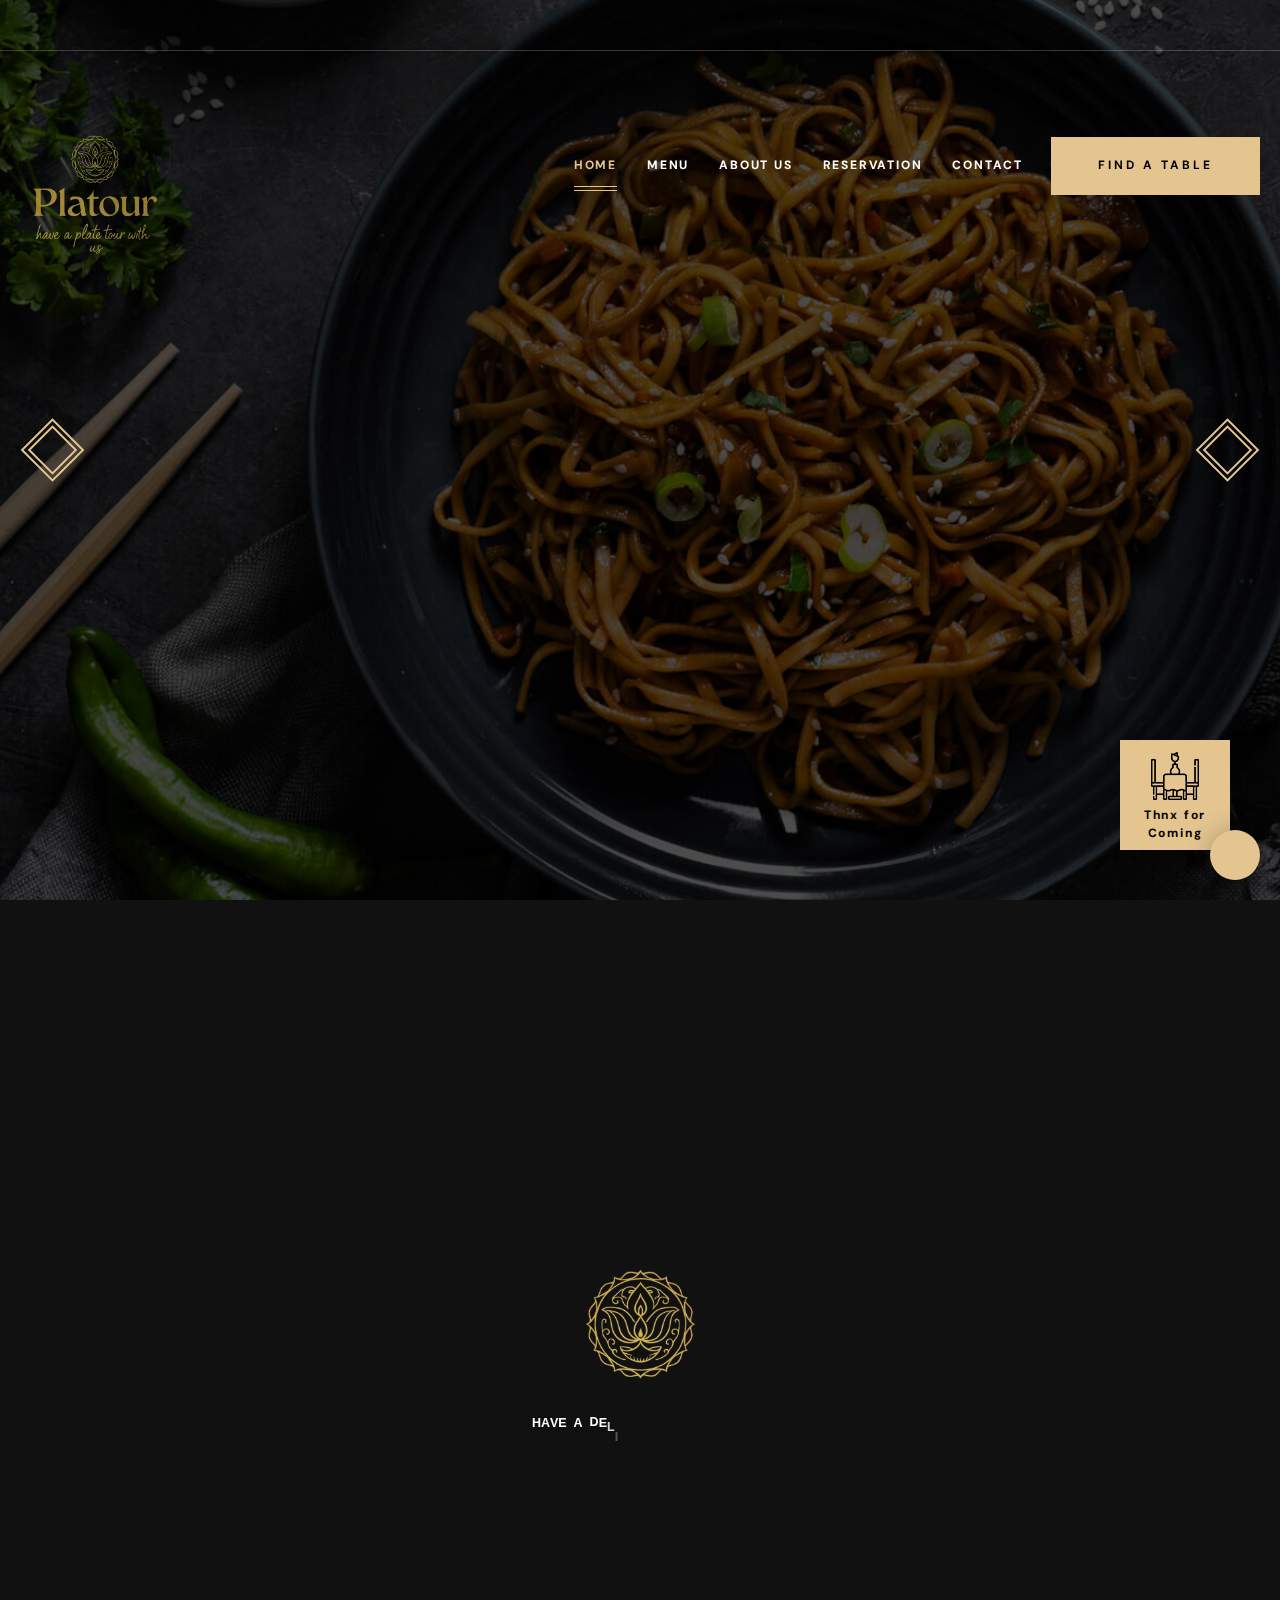
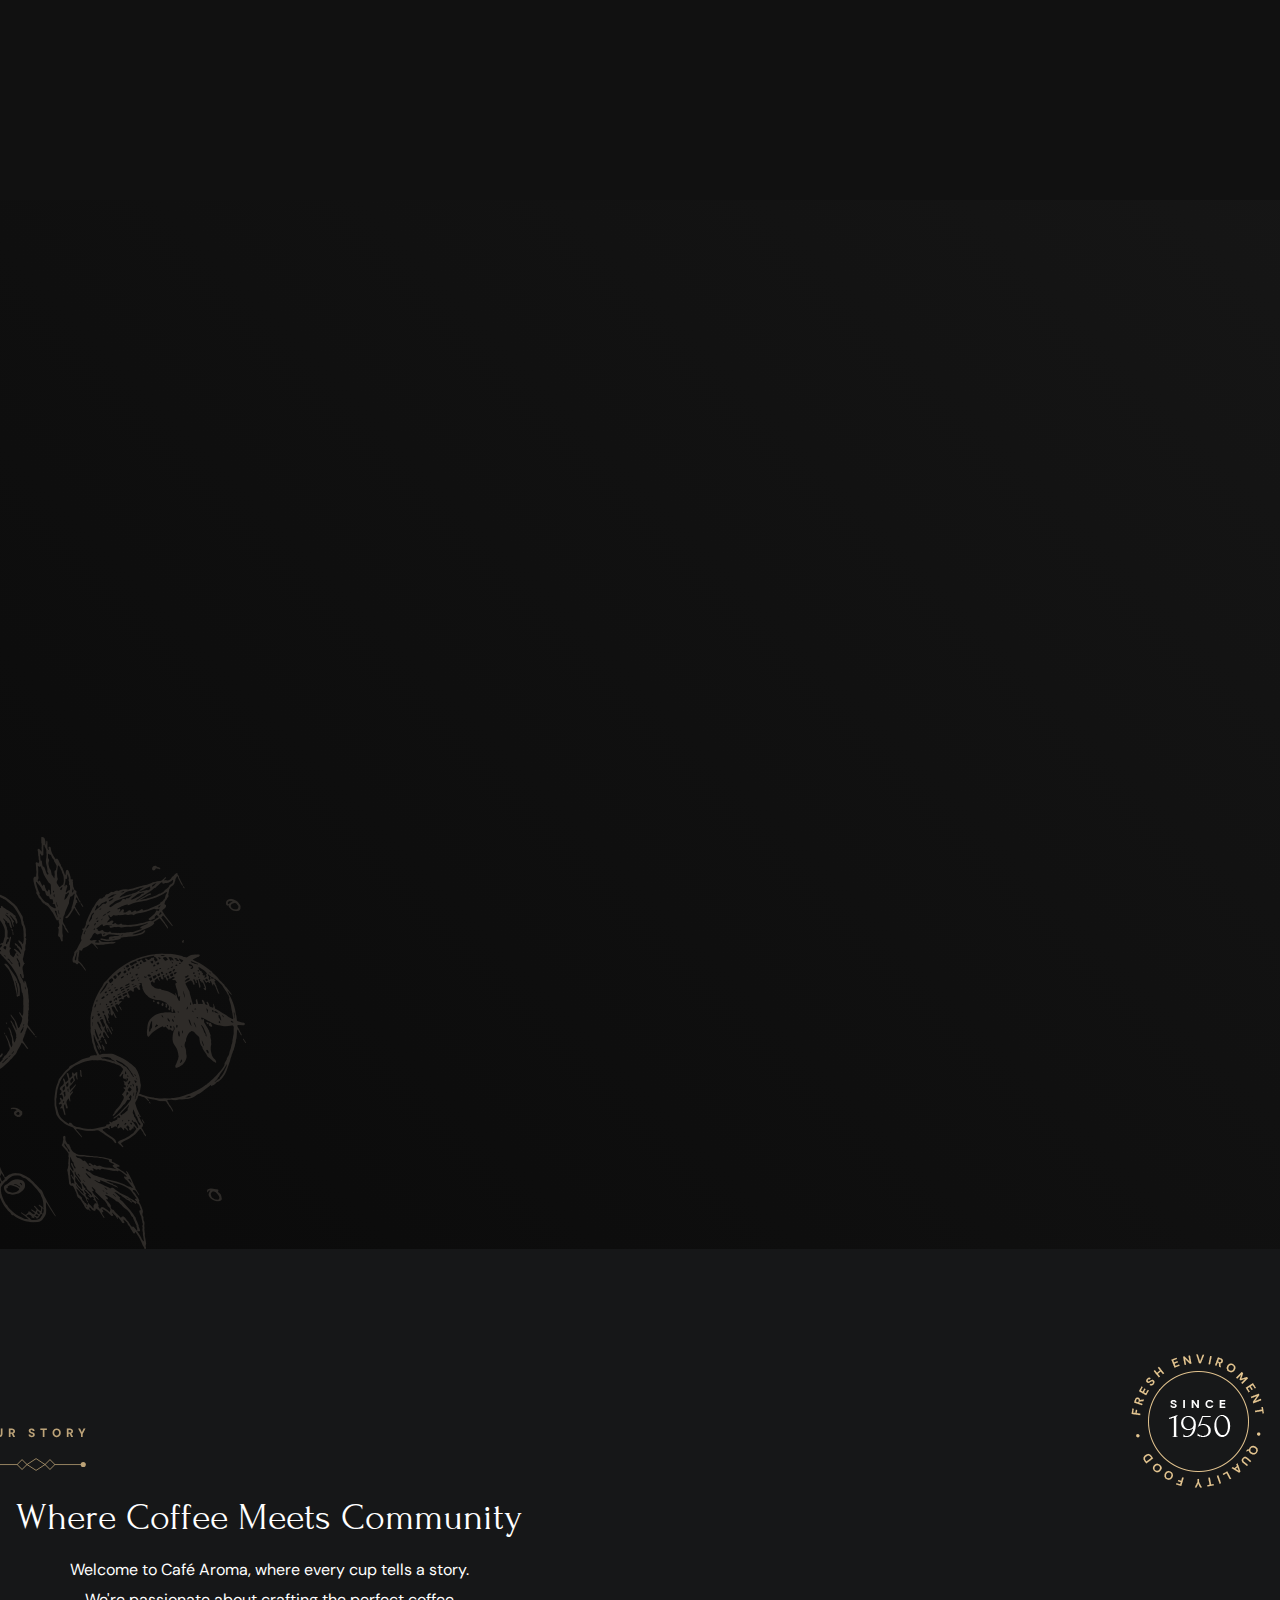
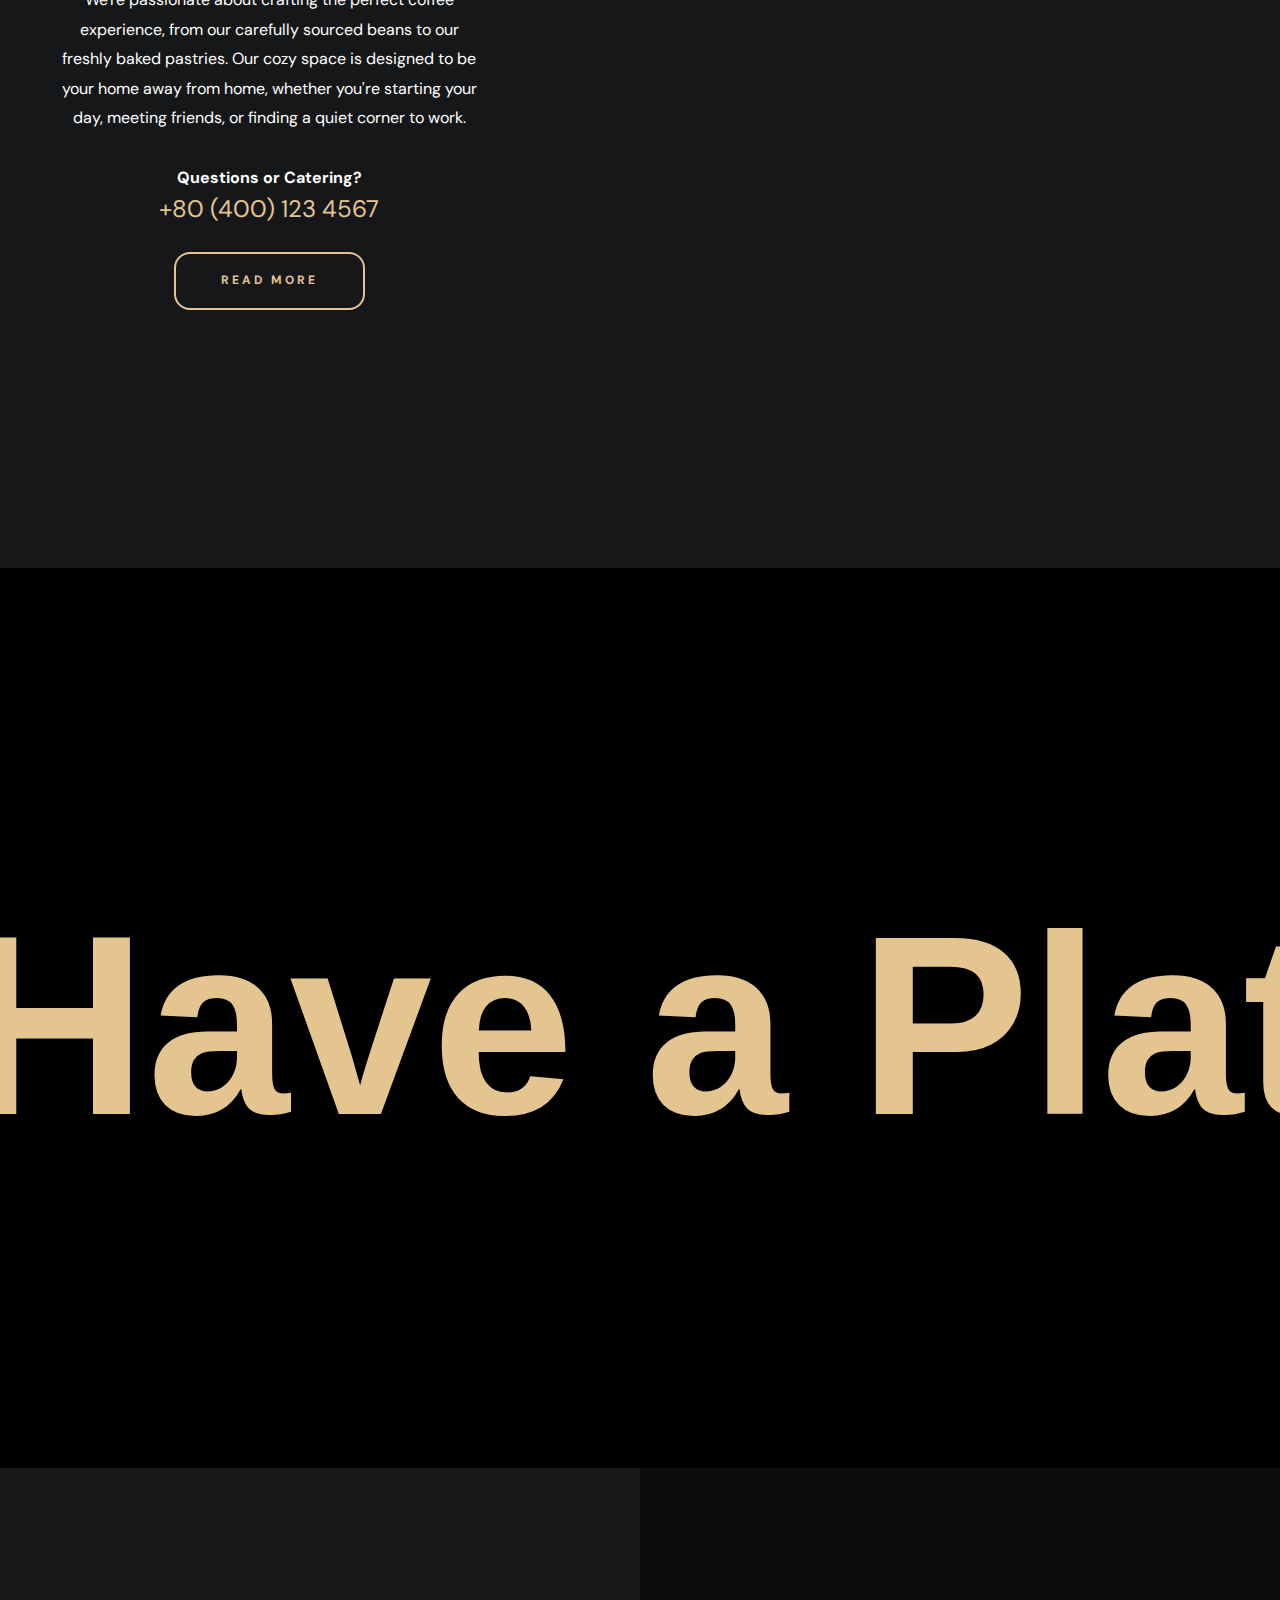
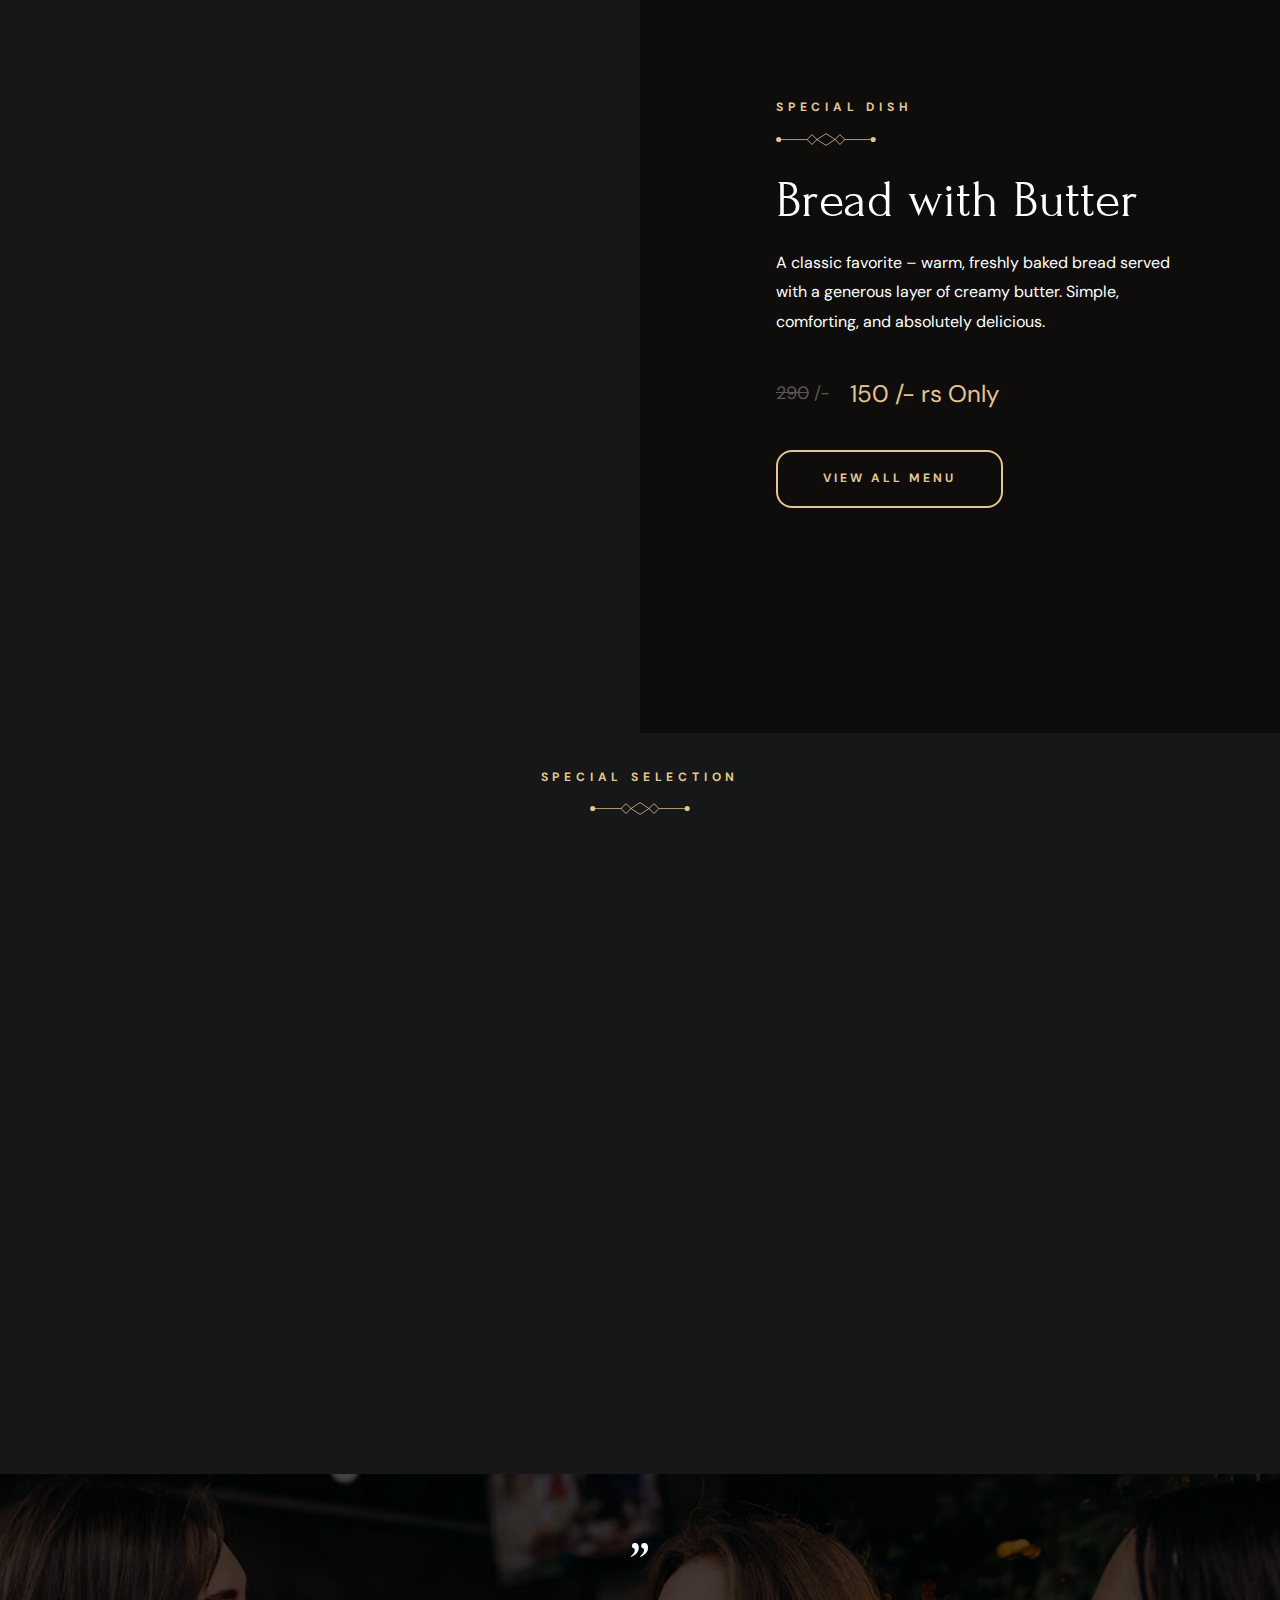
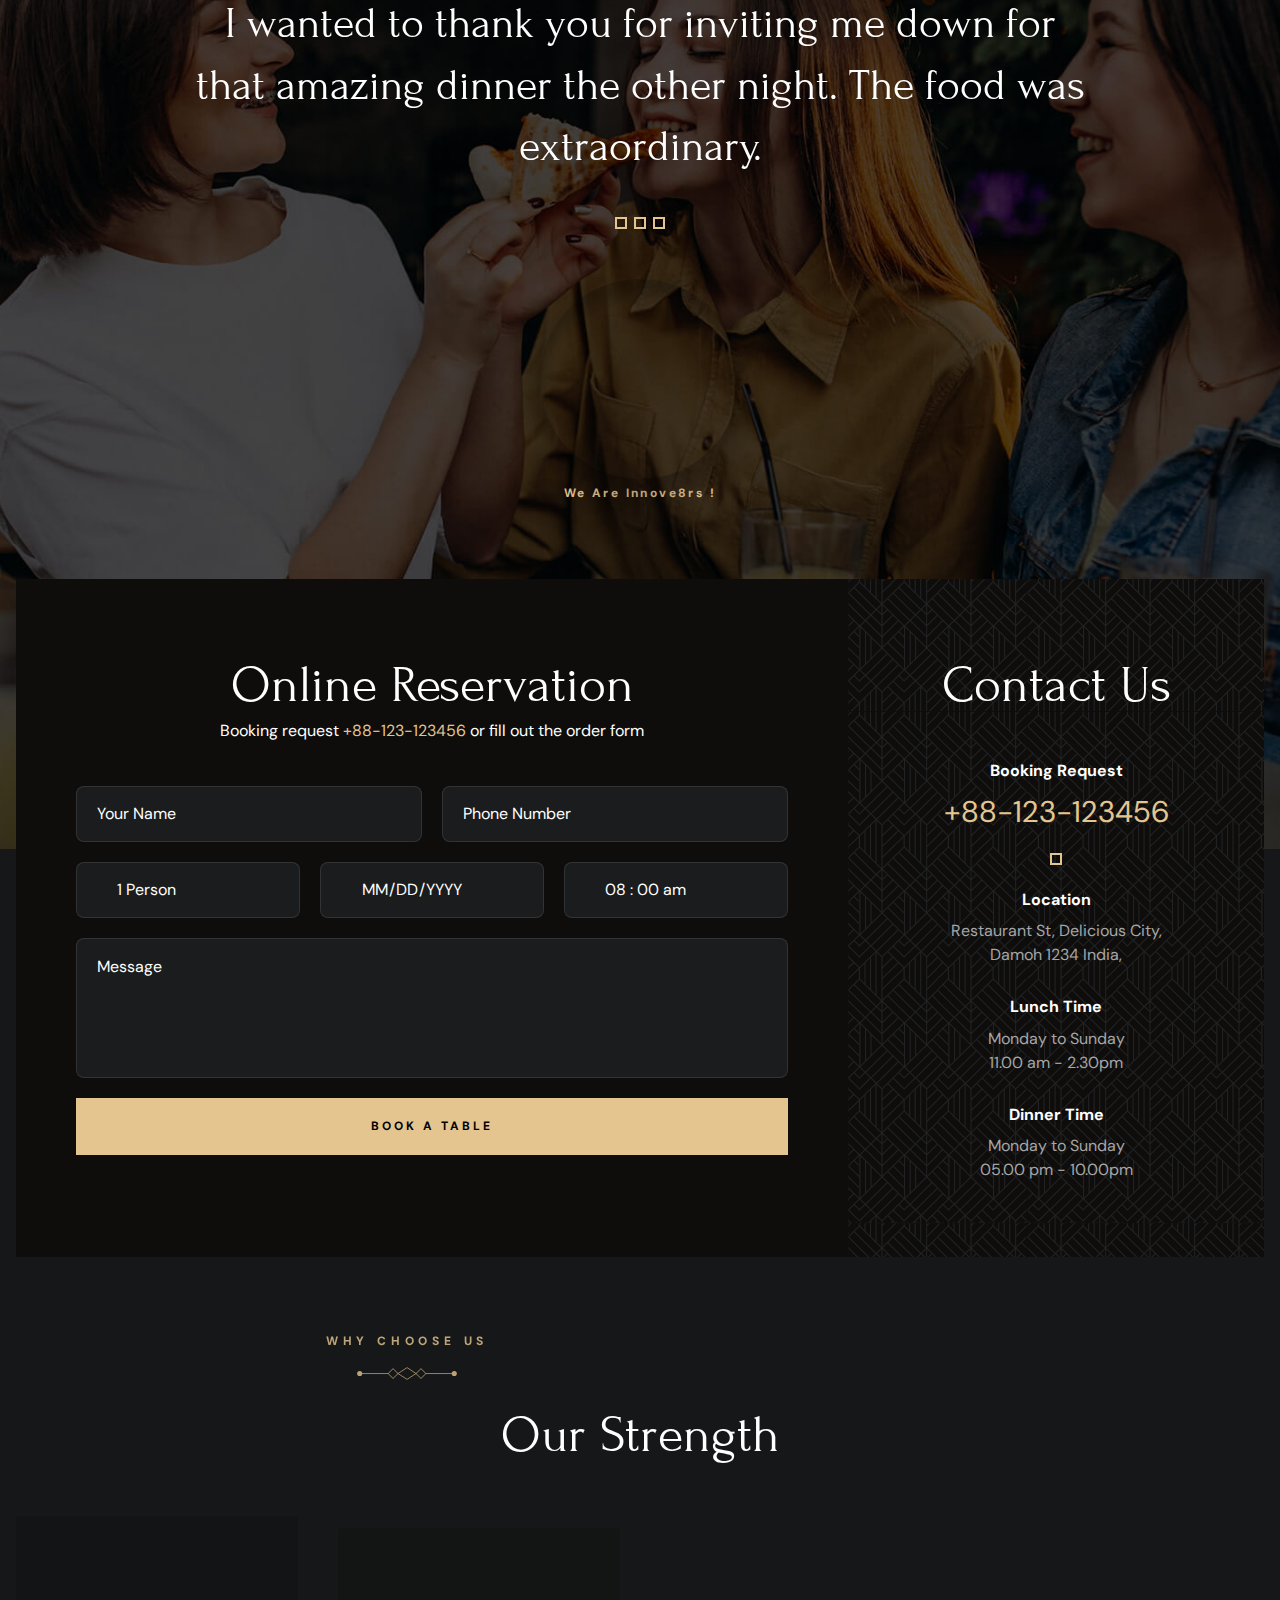
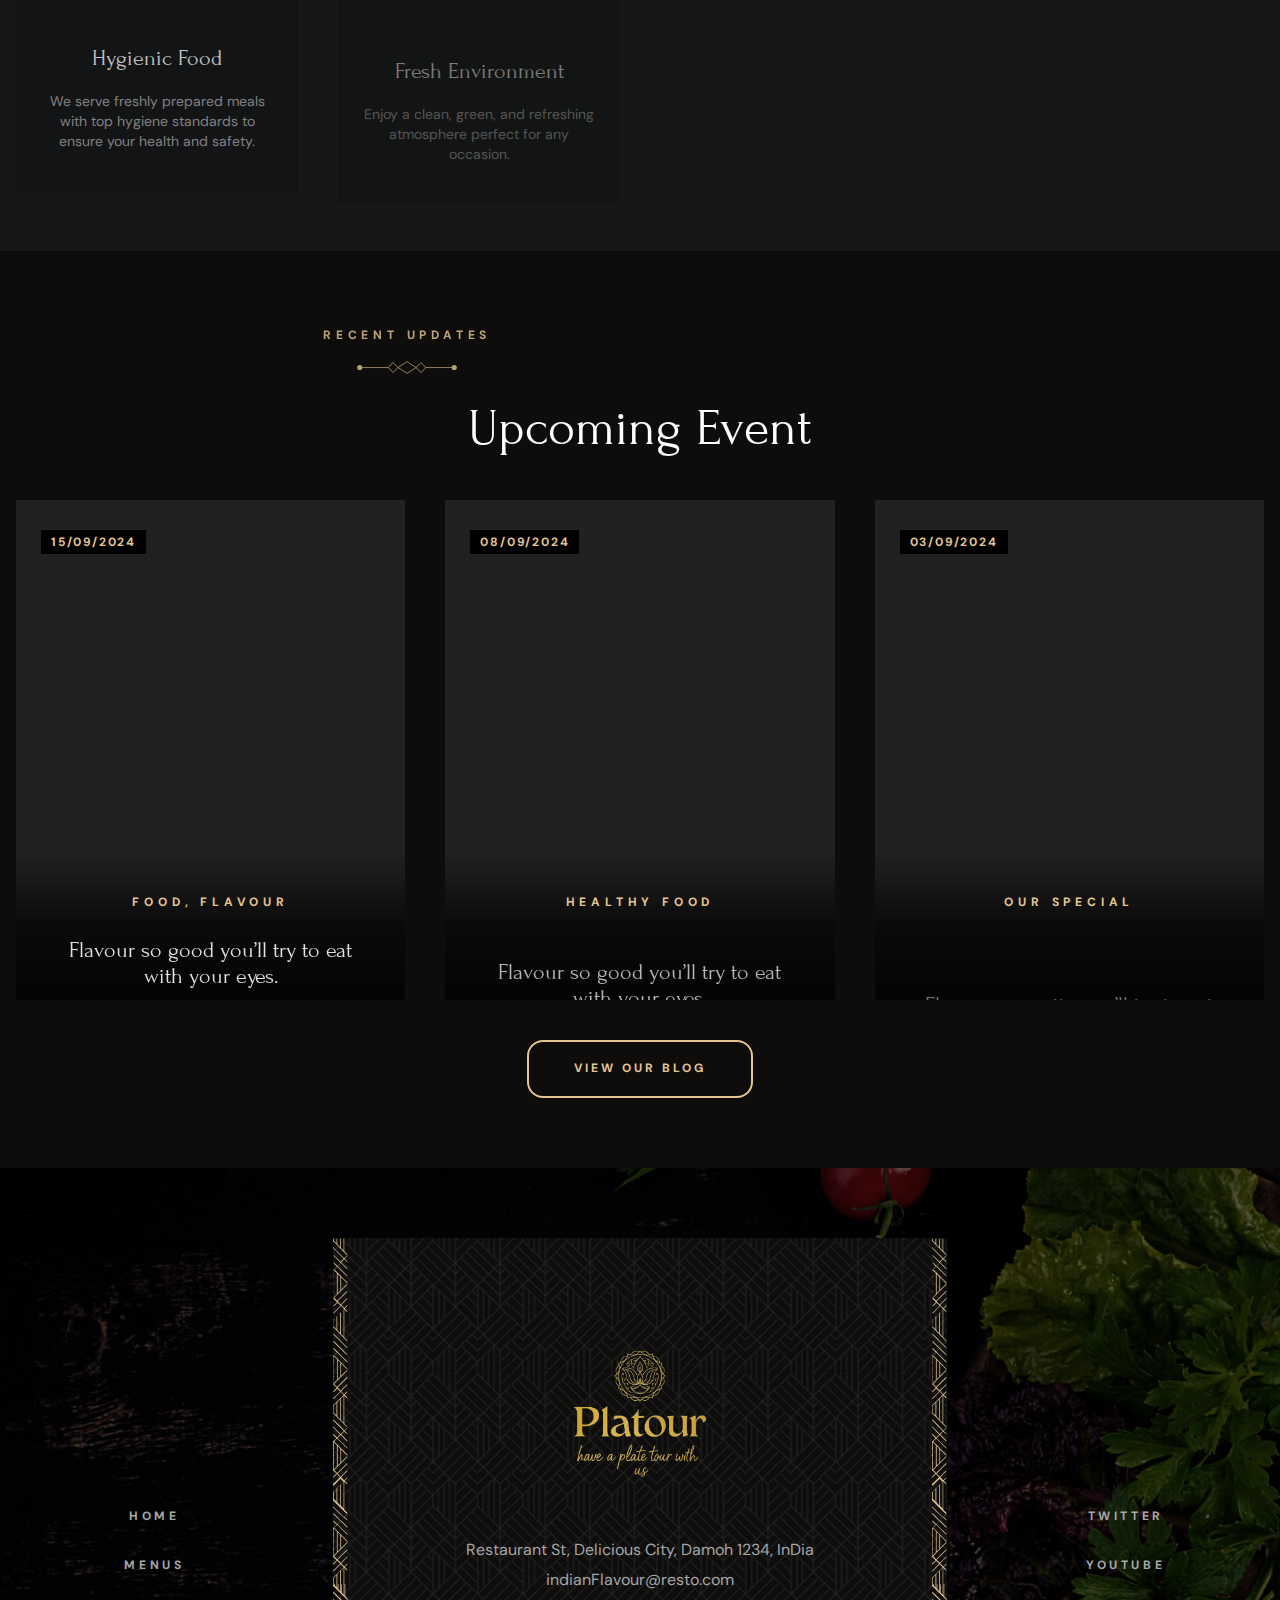
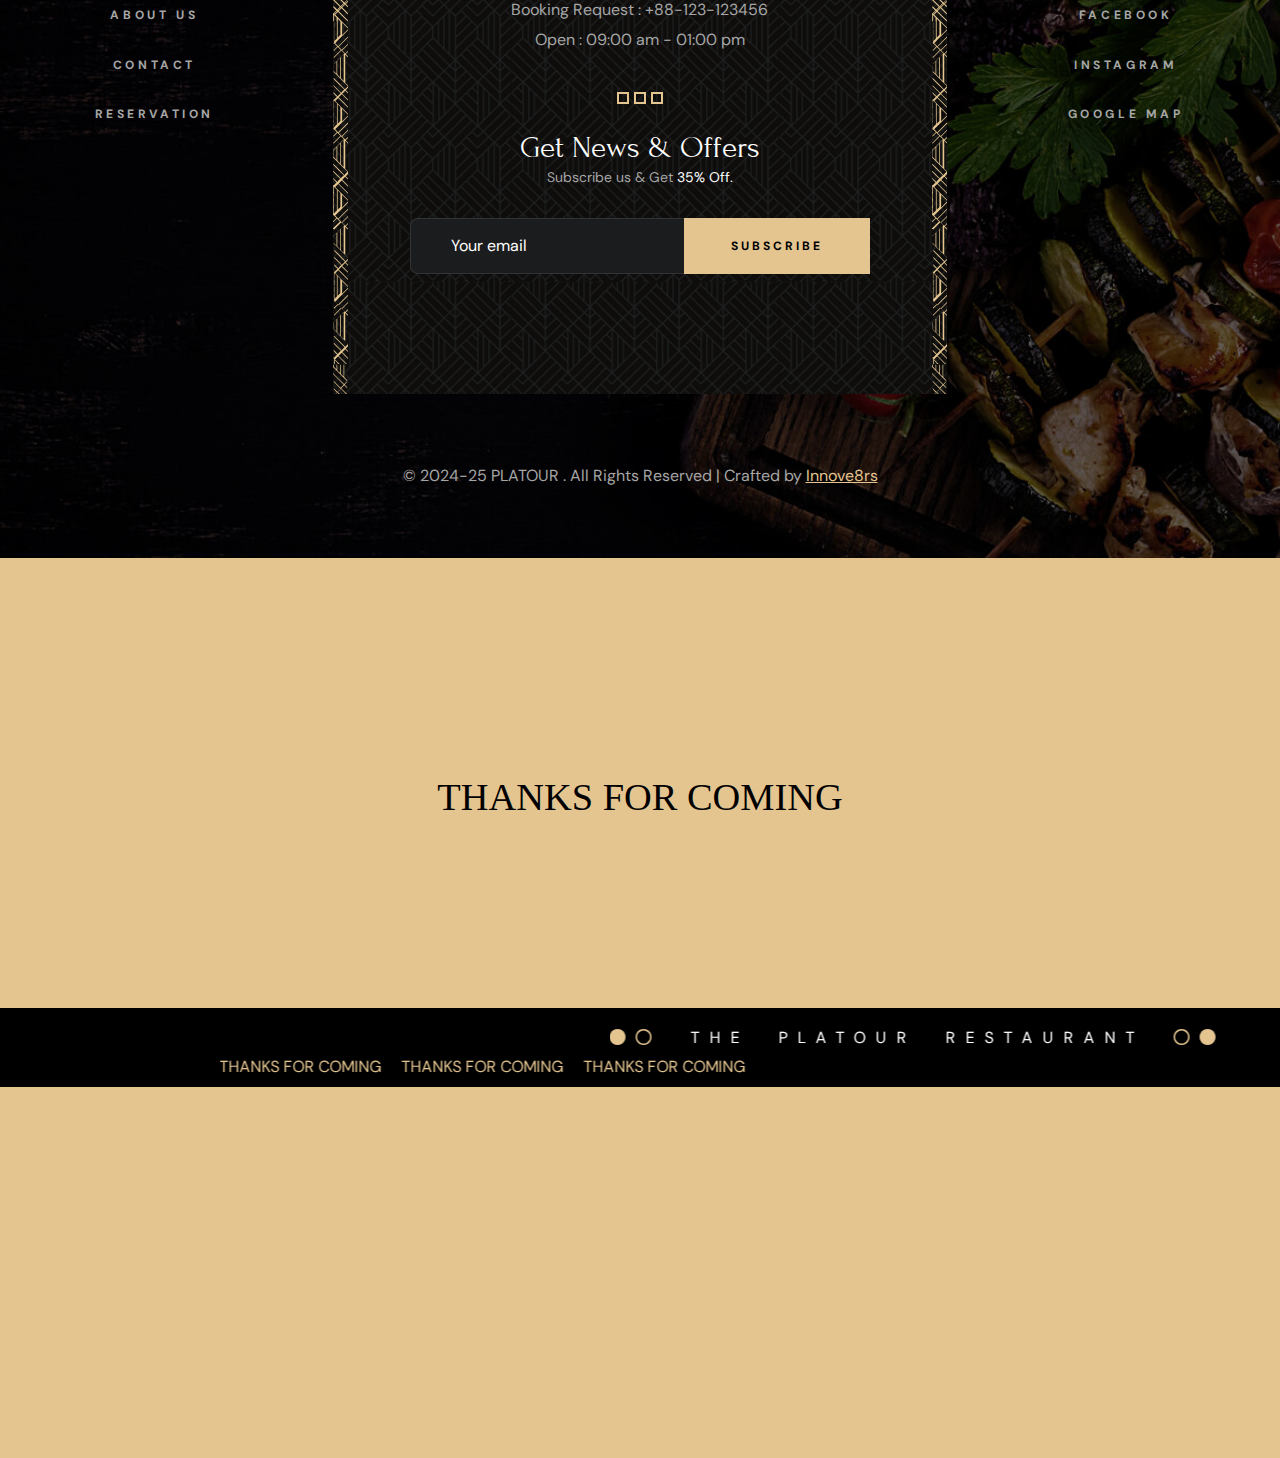
==== commit 328c545e: "Merge branch 'main' of https://github.com/vi5halsingh/PLATOUR into Dev/Vishal" ====
--- a/index.html
+++ b/index.html
@@ -29,6 +29,7 @@
     <link rel="stylesheet" href="https://unpkg.com/aos@next/dist/aos.css" />
 
   <!-- locomotive-scroll link -->
+  <link rel="stylesheet" href="https://cdnjs.cloudflare.com/ajax/libs/font-awesome/6.7.2/css/all.min.css" integrity="sha512-Evv84Mr4kqVGRNSgIGL/F/aIDqQb7xQ2vcrdIwxfjThSH8CSR7PBEakCr51Ck+w+/U6swU2Im1vVX0SVk9ABhg==" crossorigin="anonymous" referrerpolicy="no-referrer" />
 
   <link rel="stylesheet" href="https://cdn.jsdelivr.net/npm/locomotive-scroll@3.5.4/dist/locomotive-scroll.css">
  
@@ -489,7 +490,7 @@
 
               <p class="label-2 section-subtitle" id="about-label">Our Story</p>
 
-              <h2 class="headline-1 section-title">Where Coffee Meets Community</h2>
+              <h2 class="headline-1 section-title" style="white-space: nowrap; font-size: 3.8rem;">Where Coffee Meets Community</h2>
 
               <p class="section-text">
                 Welcome to Café Aroma, where every cup tells a story. We're passionate about crafting the perfect coffee
@@ -534,7 +535,7 @@
 
         <section>
           <div class="containering c1">
-            <h1>🍽️Have a Plate Tour with Us🍽️</h1>
+            <h1><i class="fa-sharp fa-solid fa-bacon"></i>Have a Plate Tour with Us<i class="fa-solid fa-burger"></i></h1>
           </div>
         </section>
 
@@ -542,10 +543,10 @@
 
         <section class="special-dish text-center" aria-labelledby="dish-label">
 
-          <div class="special-dish-banner">
+          <div class="special-dish-banner" style="overflow: hidden; z-index: 555555;">
             <img
               src="https://images.unsplash.com/photo-1598214886806-c87b84b7078b?q=80&w=1000&auto=format&fit=crop&ixlib=rb-4.0.3&ixid=M3wxMjA3fDB8MHxzZWFyY2h8Mnx8Zm9vZCUyMGltYWdlc3xlbnwwfHwwfHx8MA%3D%3D"
-              width="940" height="900" loading="lazy" alt="special dish" class="img-cover">
+              width="940" height="900" loading="lazy" alt="special dish" class="img-cover" style="overflow: hidden;  z-index: 0; ">
           </div>
 
           <div class="special-dish-content bg-black-10">
@@ -563,7 +564,7 @@
               
 
               <div class="wrapper">
-                <del class="del body-3">290 /-</del>
+                <del class="del body-3"><del>290</del> /-</del>
 
                 <span class="span body-1">150 /- rs Only</span>
               </div>
@@ -810,7 +811,7 @@
 
             <div class="form reservation-form bg-black-10">
 
-              <form onsubmit="return data()" action="Booking.html" class="form-left">
+              <form onsubmit="return data()" action="Booking.html" class="form-left new-form">
 
                 <h2 class="headline-1 text-center">Online Reservation</h2>
 
@@ -1017,7 +1018,7 @@
 
             <ul class="grid-list">
 
-              <li>
+              <li class="evnt">
                 <div class="event-card has-before hover:shine">
 
                   <div class="card-banner img-holder" style="--width: 350; --height: 450;">
@@ -1036,9 +1037,9 @@
                   </div>
 
                 </div>
-              </li>
-
-              <li>
+              </li >
+
+              <li class="evnt" >
                 <div class="event-card has-before hover:shine">
 
                   <div class="card-banner img-holder" style="--width: 350; --height: 450;">
@@ -1059,7 +1060,7 @@
                 </div>
               </li>
 
-              <li>
+              <li  class="evnt" >
                 <div class="event-card has-before hover:shine">
 
                   <div class="card-banner img-holder" style="--width: 350; --height: 450;">
@@ -1083,7 +1084,7 @@
             </ul>
 
             <a href="#" class="btn btn-primary">
-              <span class="text text-1">View Our Blog</span>
+              <span class="text text-1 evnt">View Our Blog</span>
 
               <span class="text text-2" aria-hidden="true">View Our Blog</span>
             </a>
@@ -1096,7 +1097,7 @@
 
     <!-- #FOOTER -->
 
-    <footer class="footer section has-bg-image text-center" style="background-image: url('footer-bg.jpg')">
+    <footer class="footer section has-bg-image text-center " style="background-image: url('footer-bg.jpg')">
       <div class="container">
 
         <div class="footer-top grid-list">
--- a/style.css
+++ b/style.css
@@ -2051,7 +2051,9 @@
 #bottom-h1{
   top: 0% !important;
 }
-
+.zoomfixed{
+  cursor: pointer;
+}
 .content{
   position: fixed;
   margin-top: 100vh;
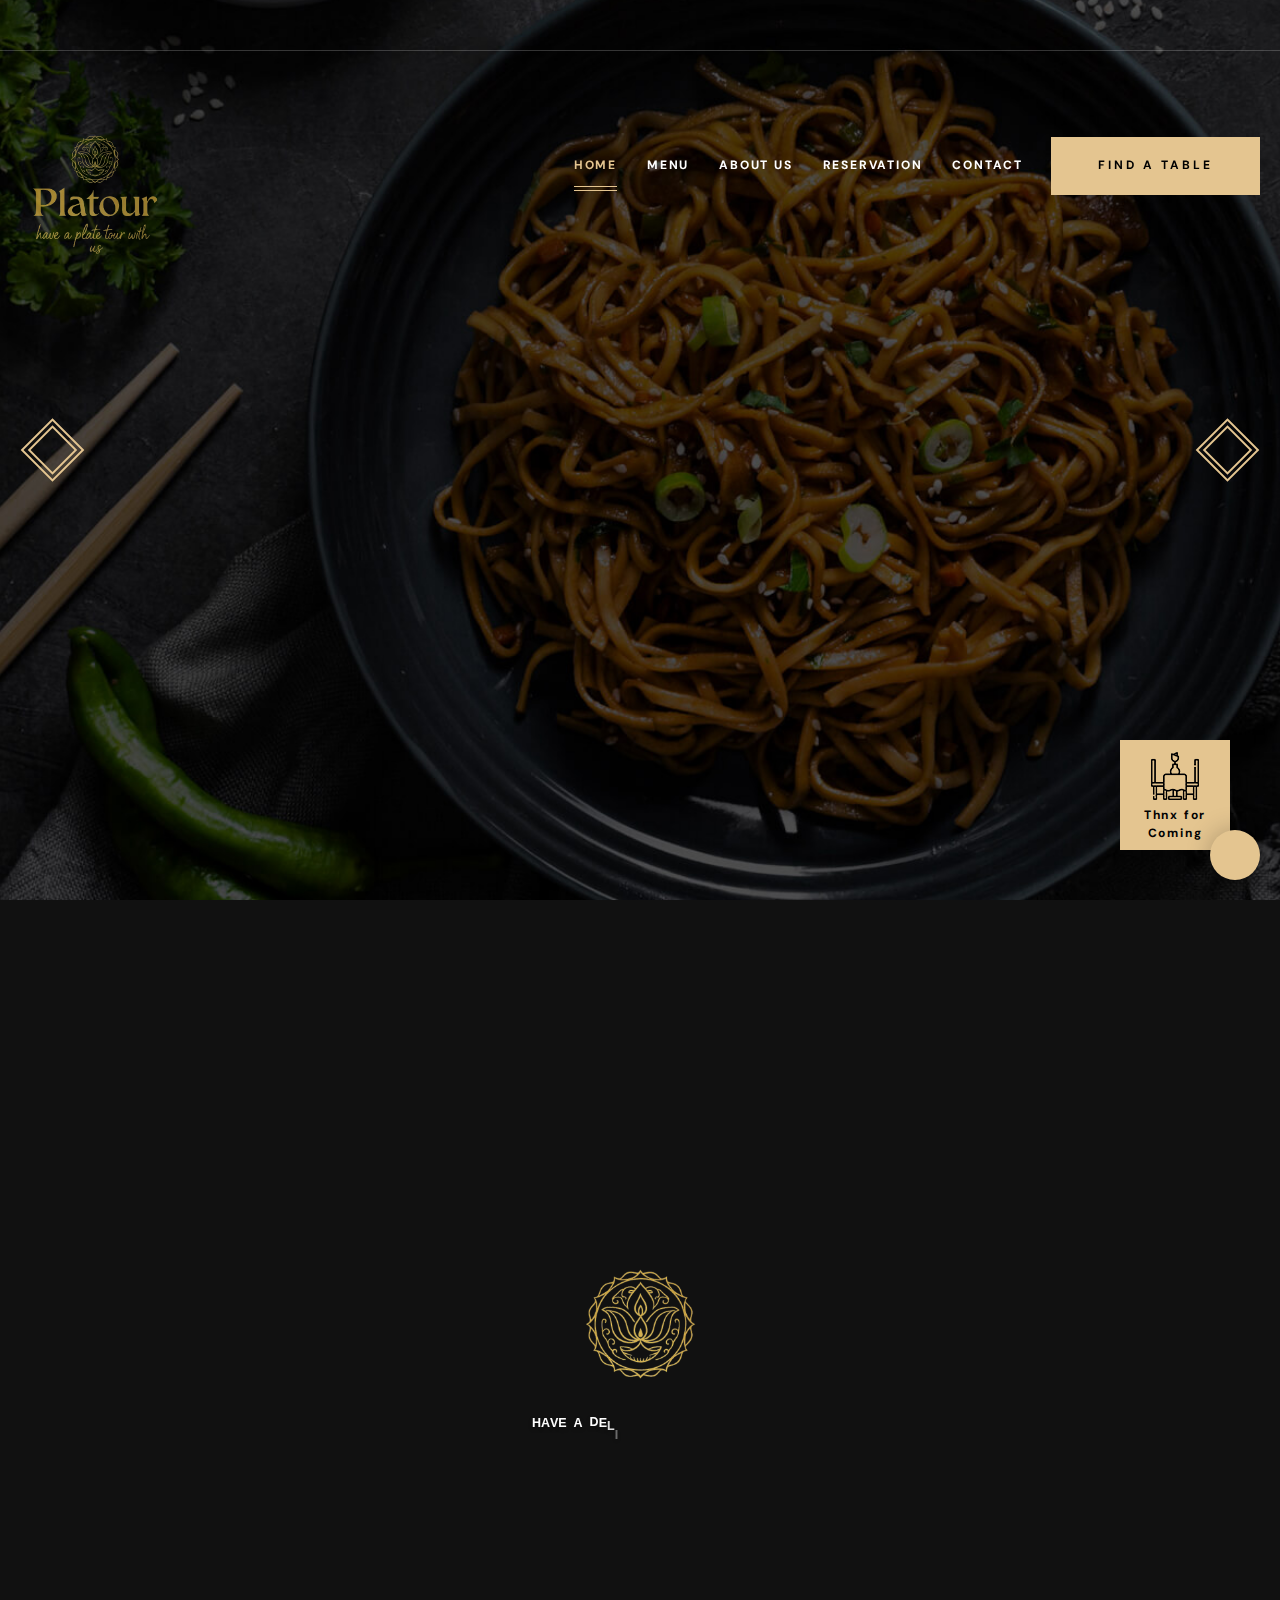
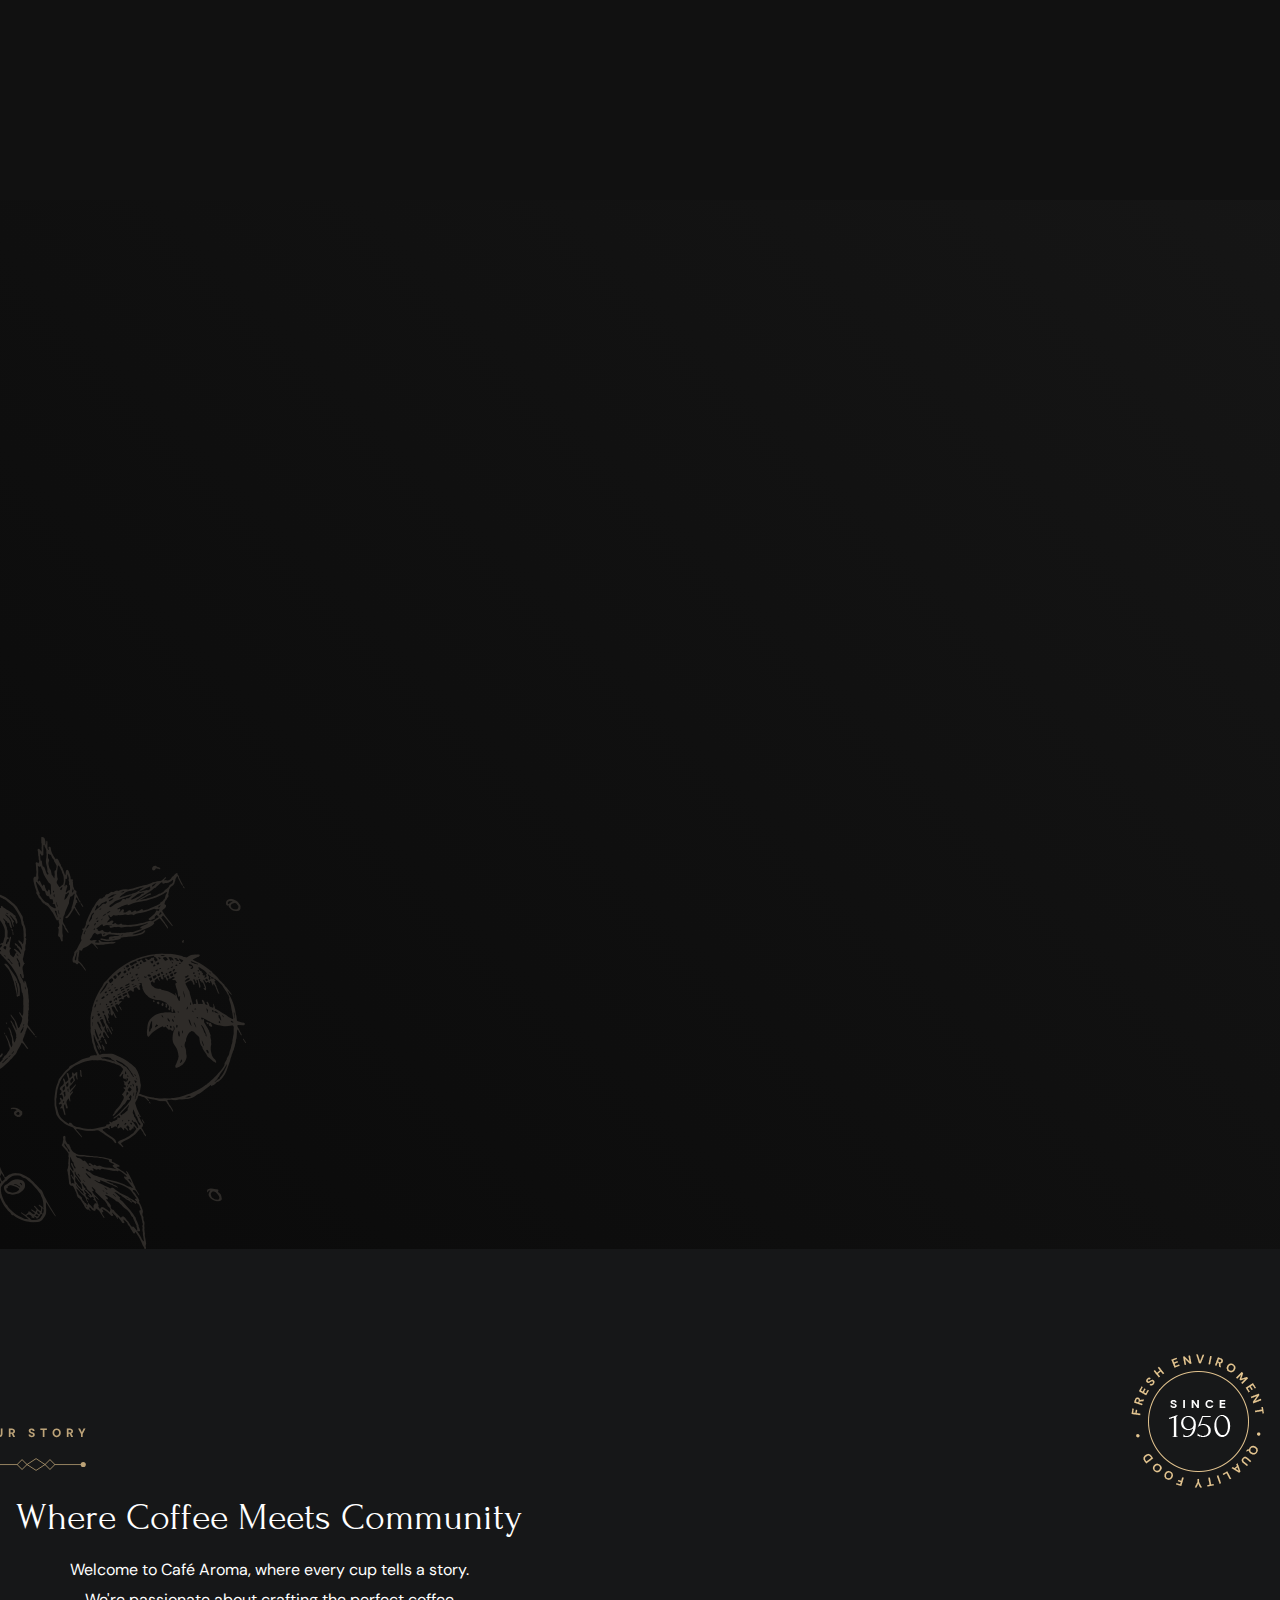
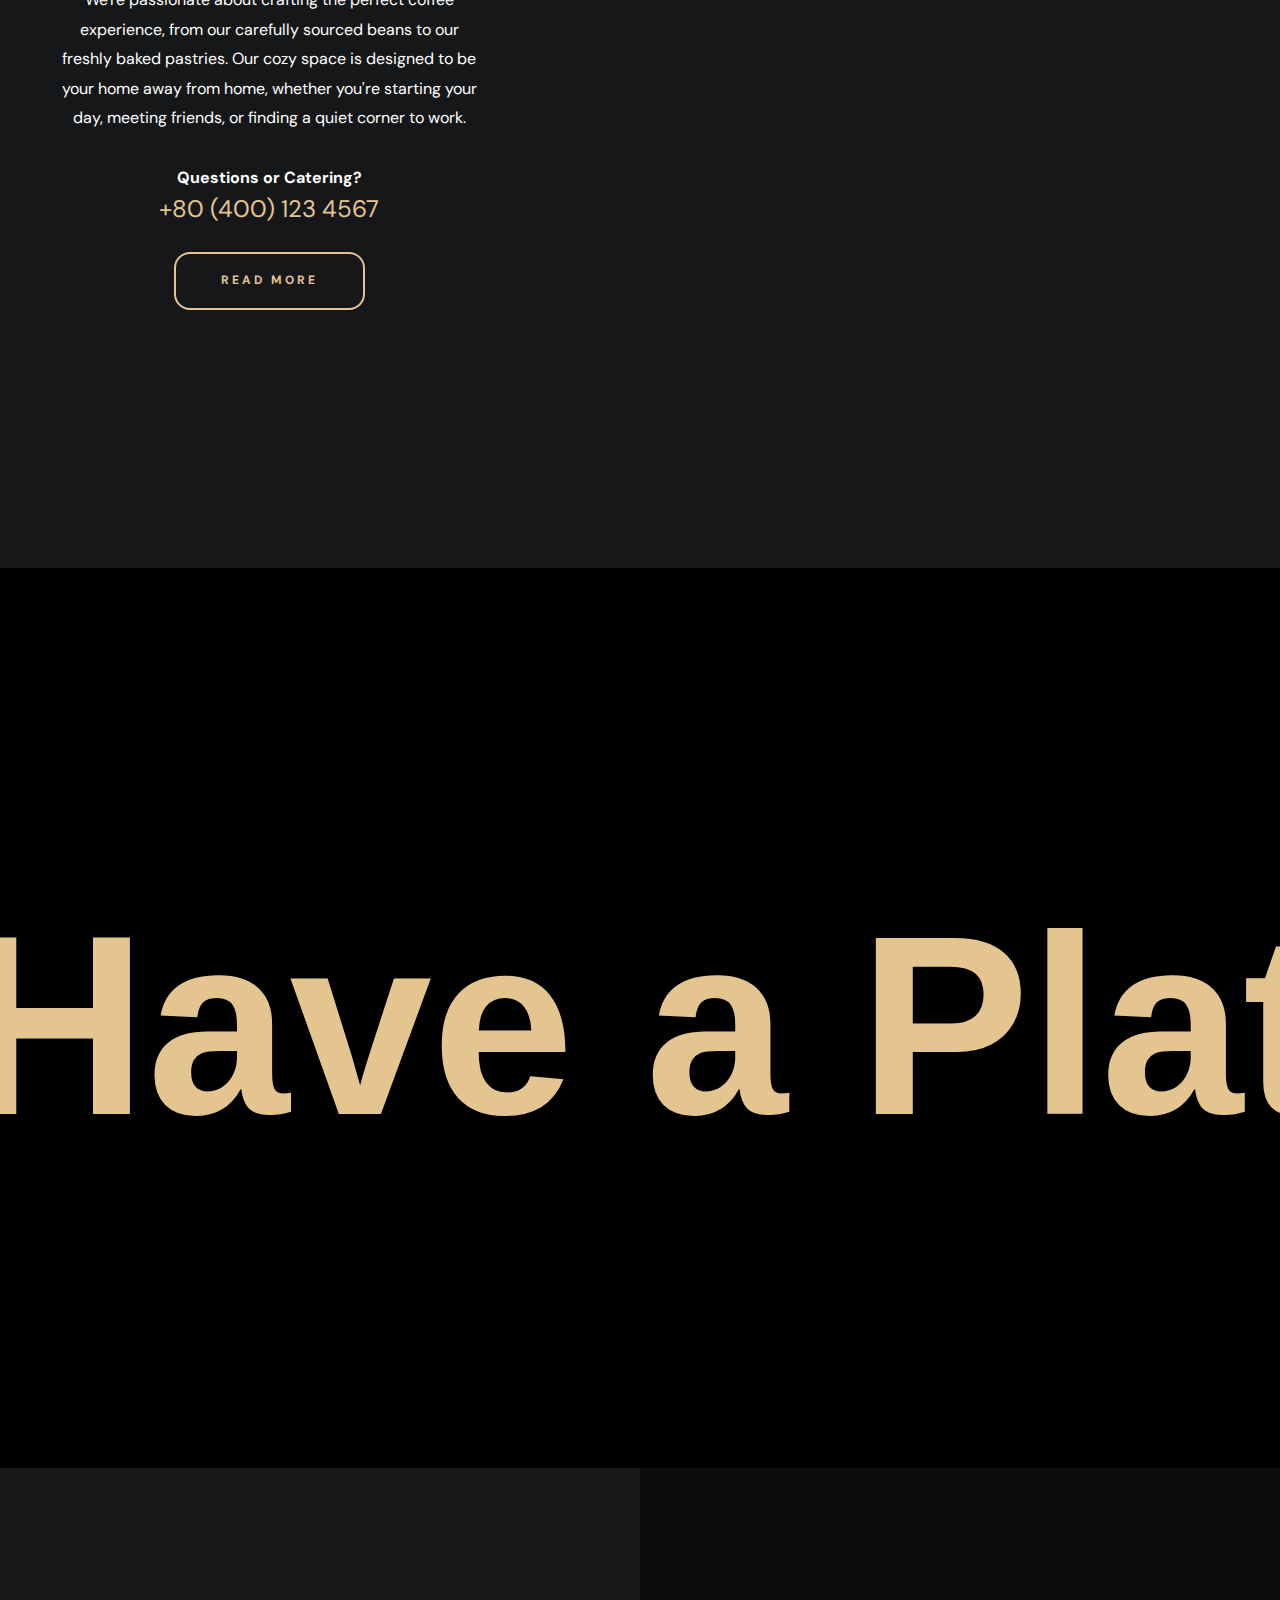
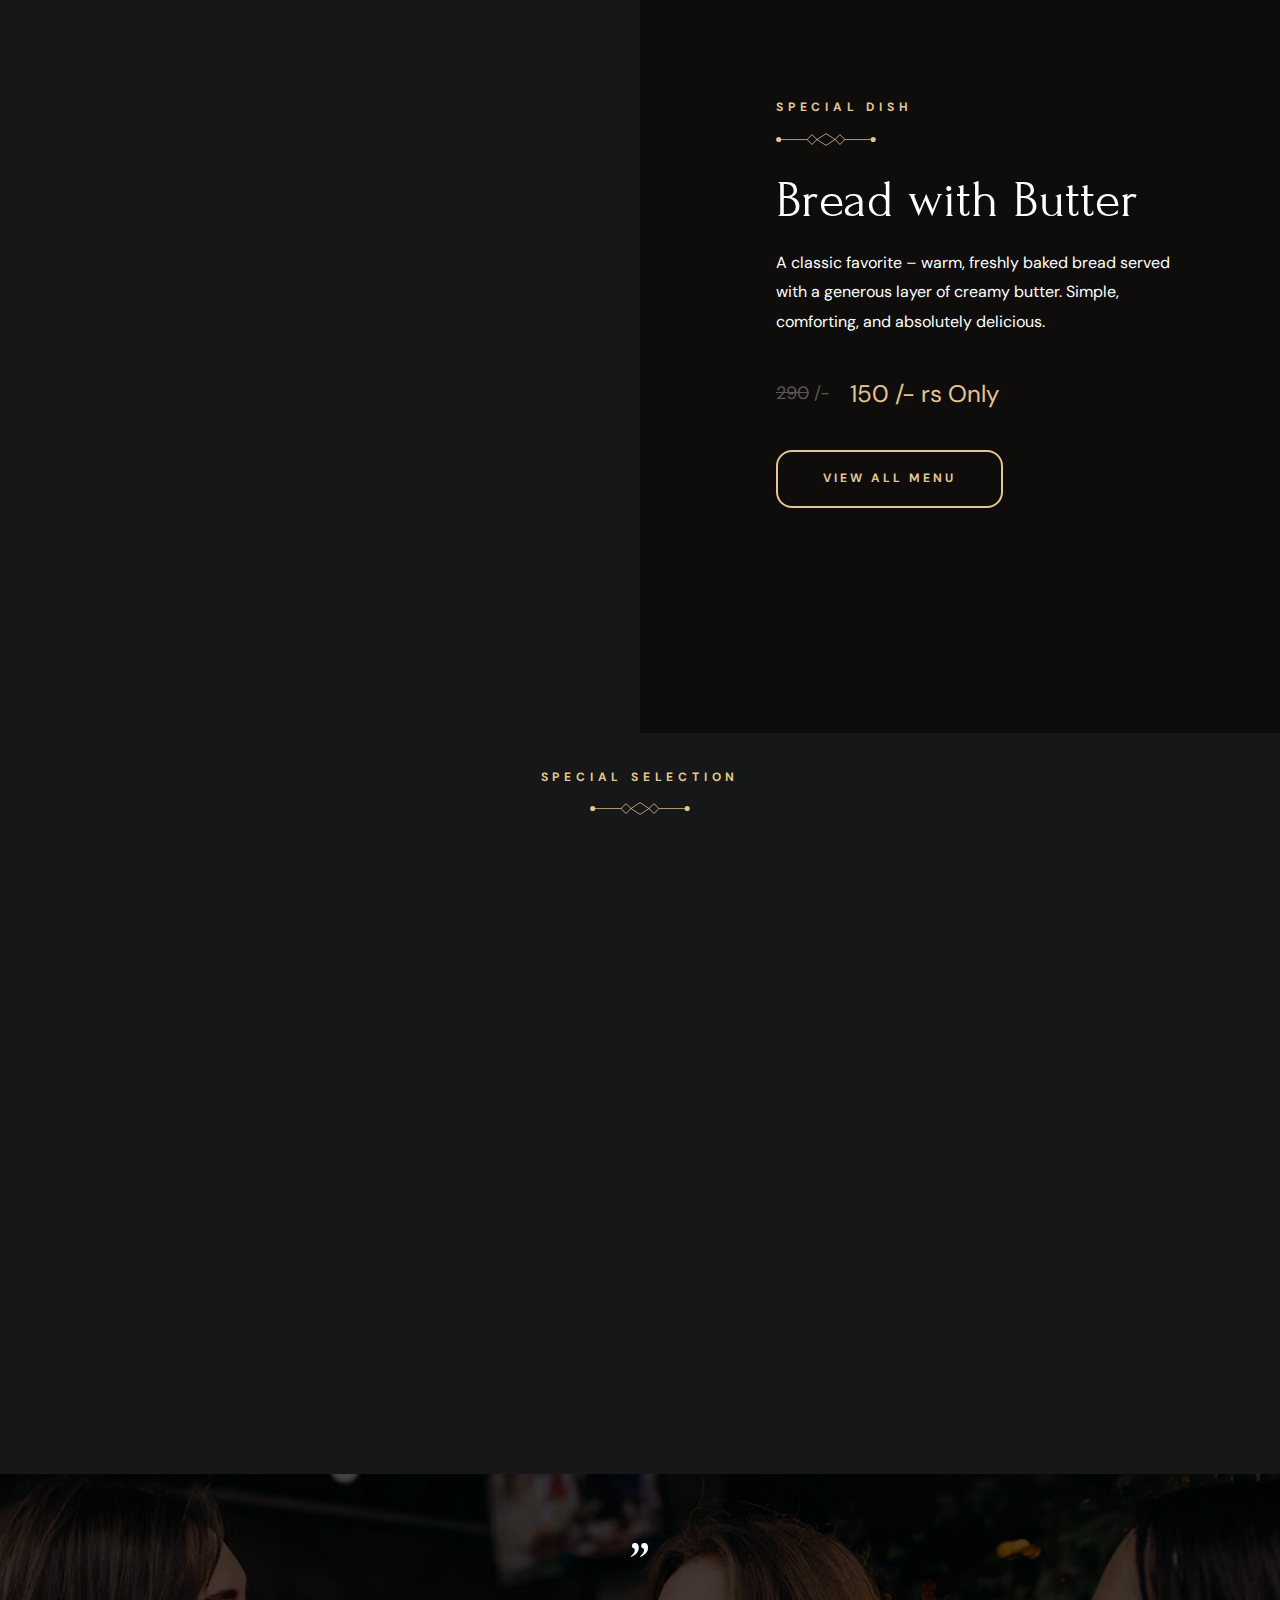
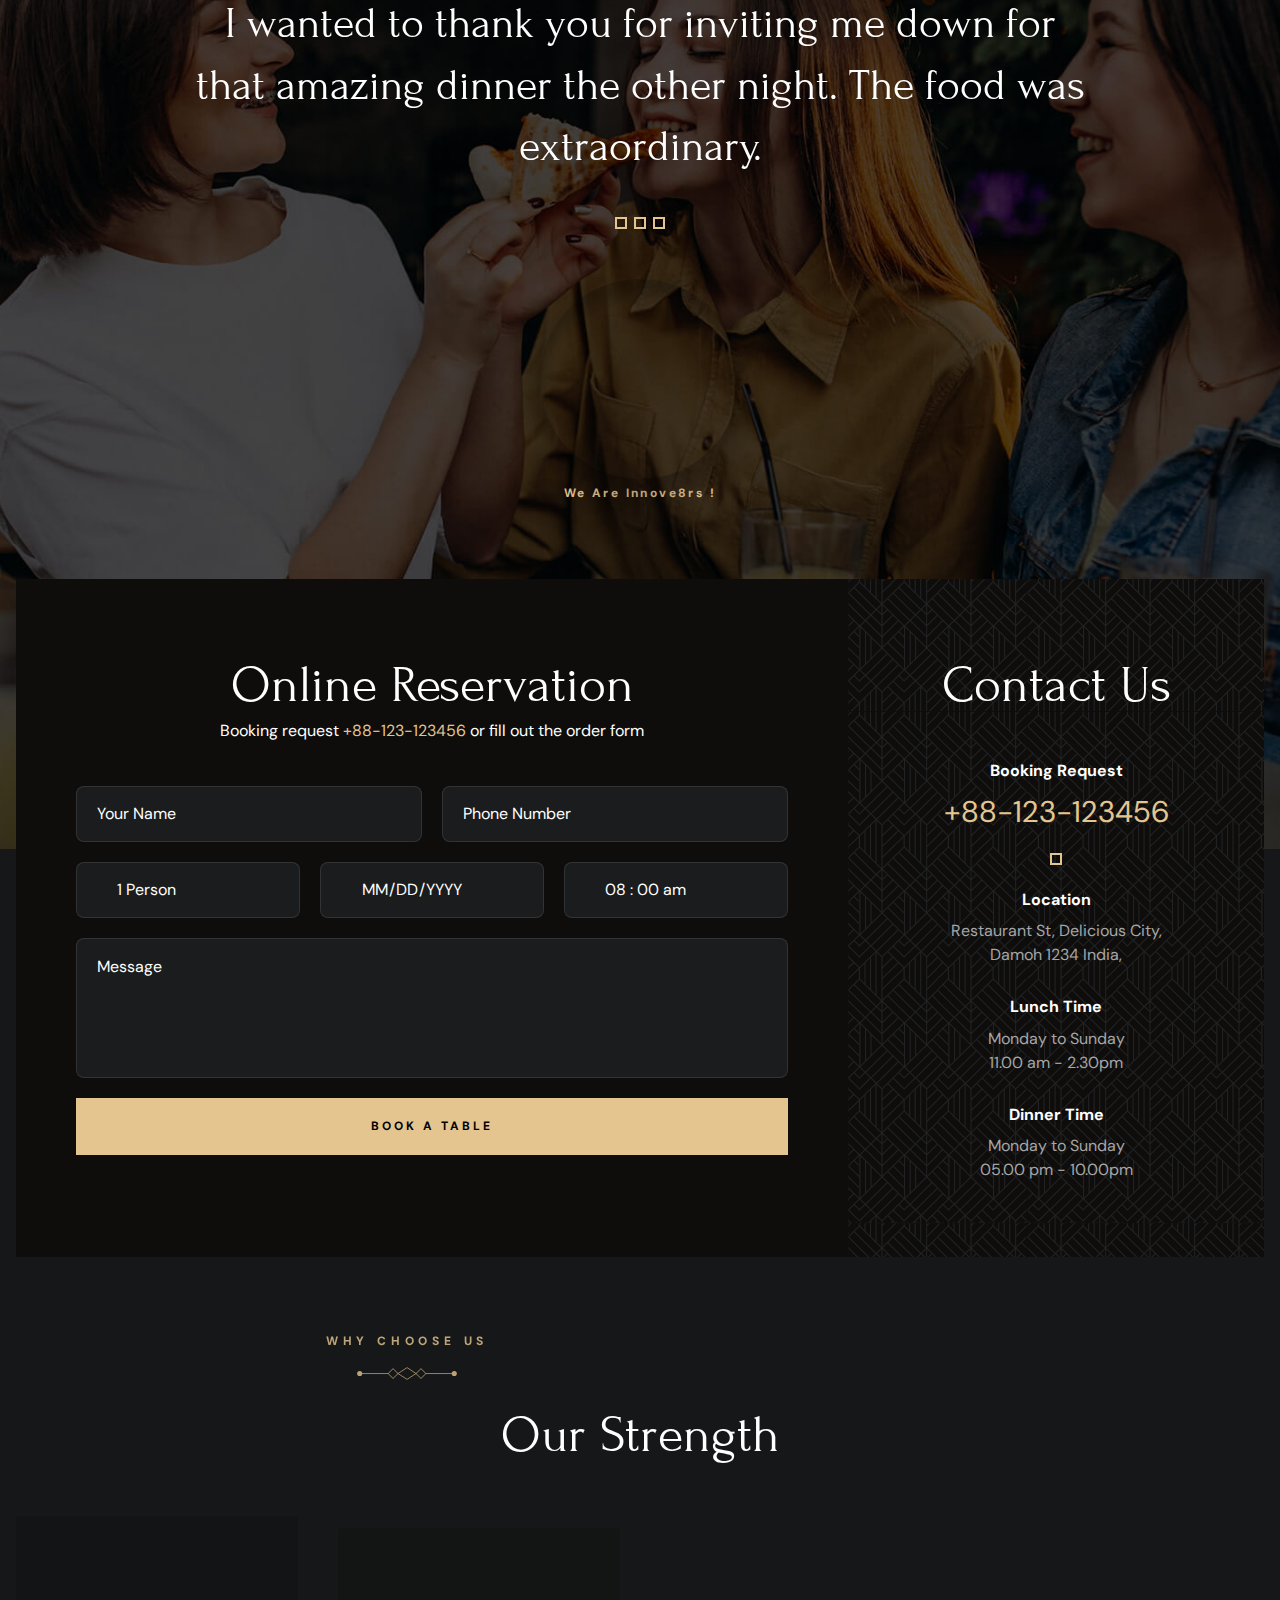
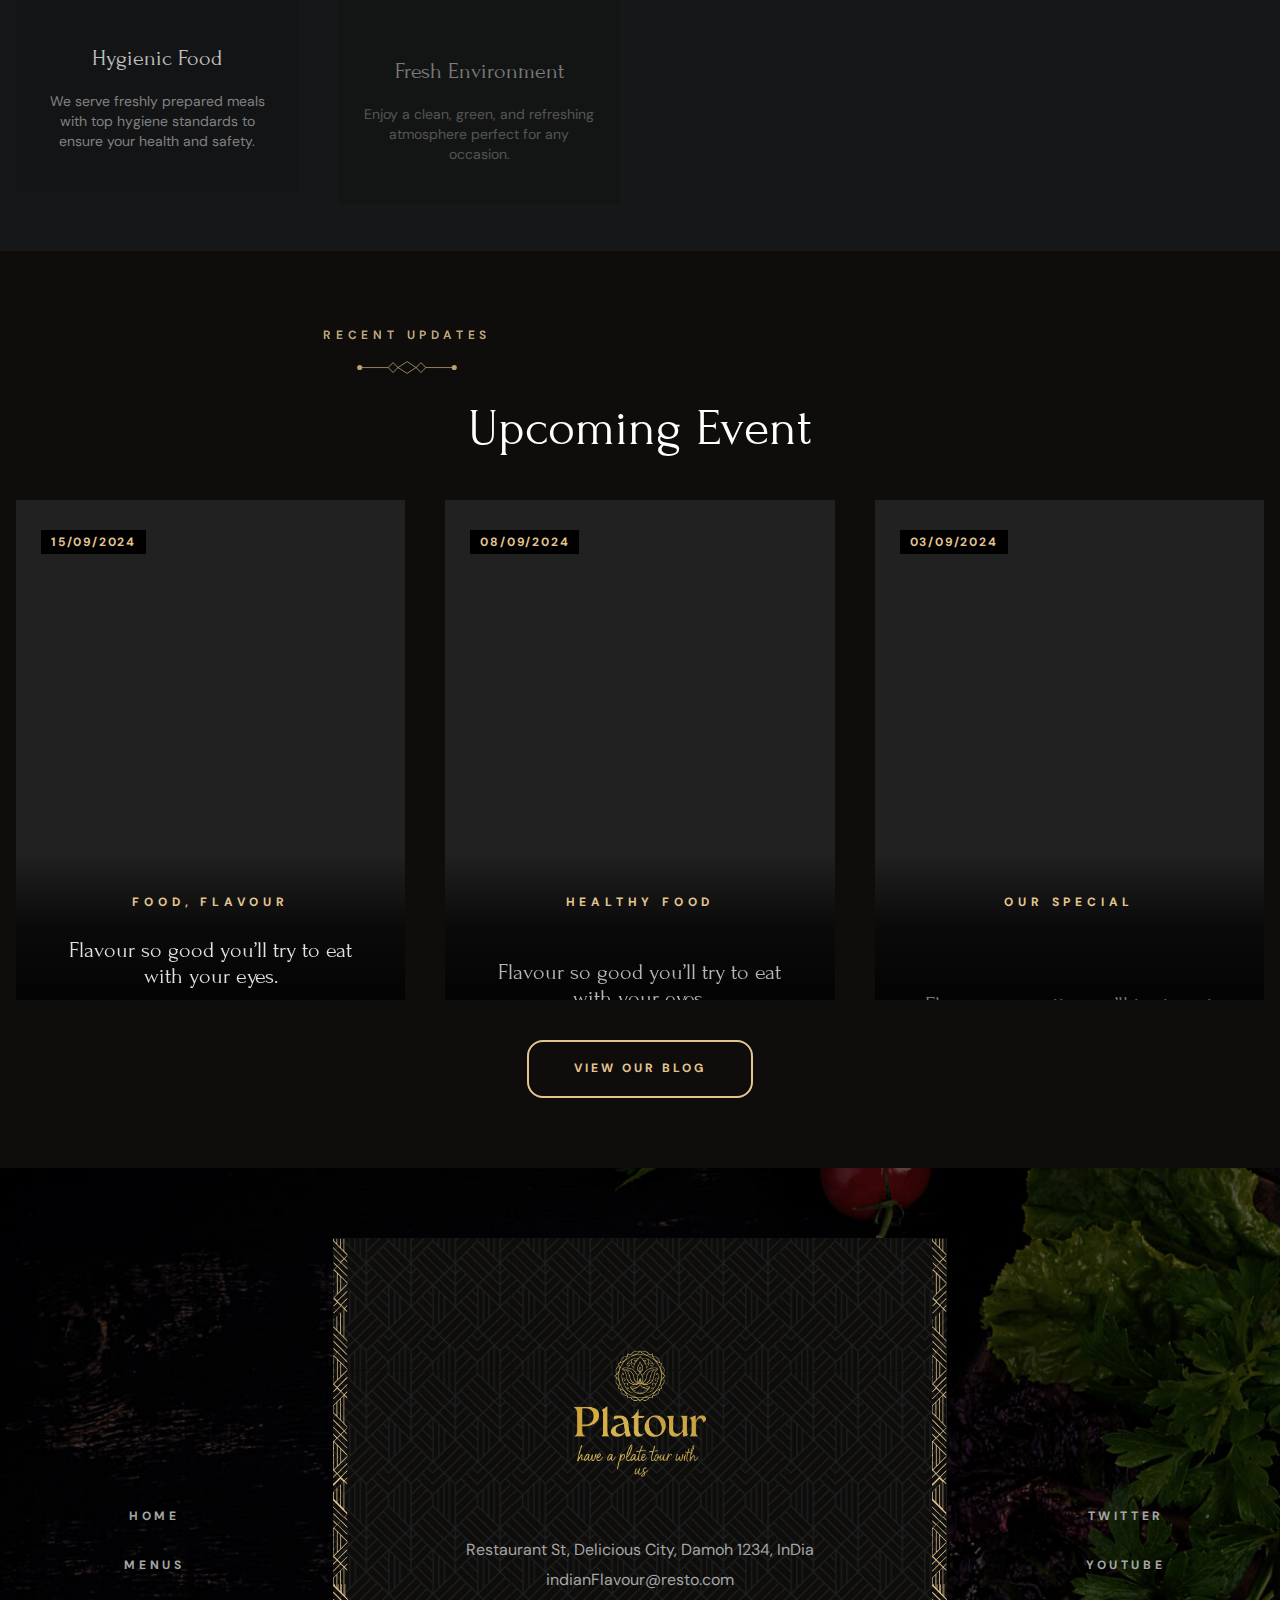
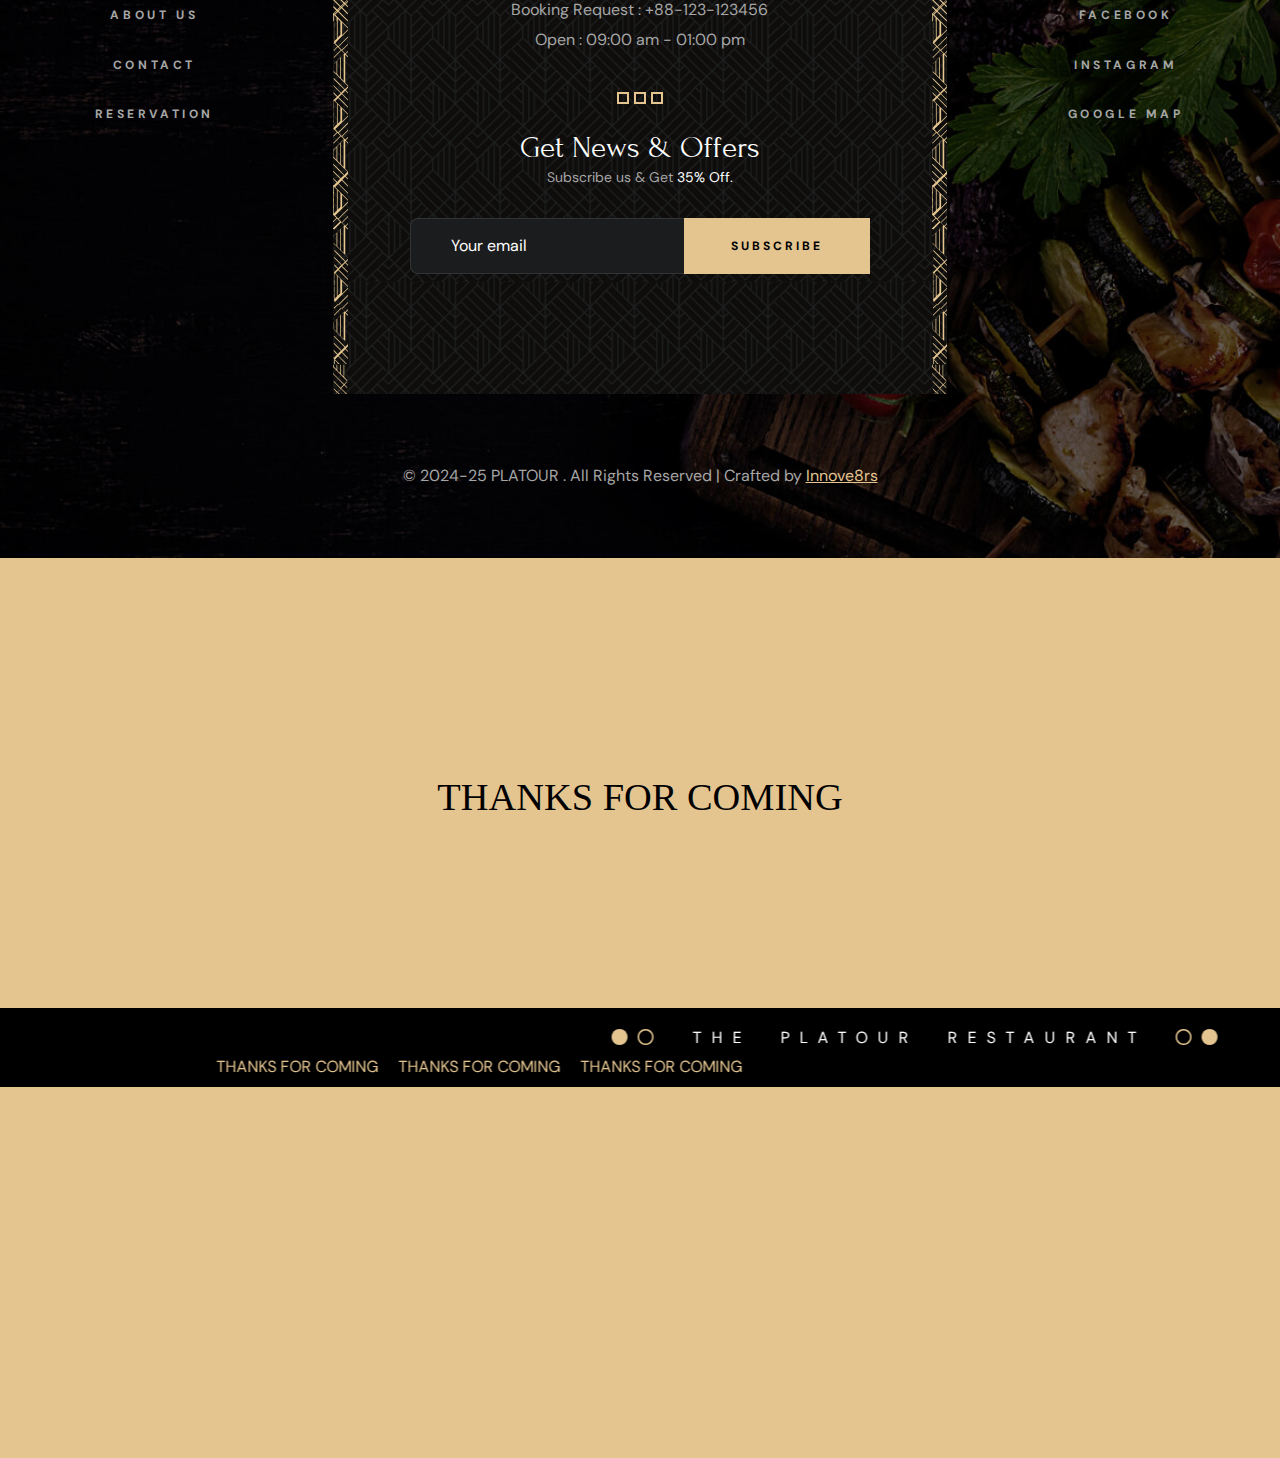
==== commit 07f5e64d: "last changes in menu" ====
--- a/index.html
+++ b/index.html
@@ -360,7 +360,8 @@
               <li class="services-card">
                 <div class="service-card">
   
-                  <a href="#" class="has-before hover:shine">
+                  <a href="./menu/menu.html#breakfast" class="has-before hover:shine">
+
                     <figure class="card-banner img-holder" style="--width: 285; ">
                       <img src="https://www.foodiesfeed.com/wp-content/uploads/2023/06/pouring-honey-on-pancakes.jpg"
                         width="285" height="336" loading="lazy" alt="Breakfast" class="img-cover">
@@ -382,9 +383,10 @@
               <li class="services-card">
                 <div class="service-card">
   
-                  <a href="#" class="has-before hover:shine">
-                    <figure class="card-banner img-holder" style="--width: 285; ">
-                      <img src="https://www.foodiesfeed.com/wp-content/uploads/2023/06/pouring-honey-on-pancakes.jpg"
+                  <a href="menu/menu.html#appetizer" class="has-before hover:shine">
+                    <figure class="card-banner img-holder" style="--width: 285; --height: 336;">
+                      <img
+                        src="https://static.vecteezy.com/system/resources/previews/029/622/110/non_2x/juicy-and-grilled-chicken-kebab-skewers-free-photo.jpg"
                         width="285" height="336" loading="lazy" alt="Breakfast" class="img-cover">
                     </figure>
                   </a>
@@ -392,7 +394,7 @@
                   <div class="card-content">
   
                     <h3 class="title-4 card-title">
-                      <a href="#">Breakfast</a>
+                      <a href="#">Appetizers</a>
                     </h3>
   
                     <a href="#menu" class="btn-text hover-underline label-2">View Menu</a>
@@ -404,9 +406,11 @@
               <li class="services-card">
                 <div class="service-card">
   
-                  <a href="#" class="has-before hover:shine">
-                    <figure class="card-banner img-holder" style="--width: 285; ">
-                      <img src="https://www.foodiesfeed.com/wp-content/uploads/2023/06/pouring-honey-on-pancakes.jpg"
+                  <a href="./menu/menu.html#drinks" class="has-before hover:shine">
+                    <figure class="card-banner img-holder" style="--width: 285; --height: 336;">
+                      <img
+                        src="https://images.unsplash.com/photo-1437418747212-8d9709afab22?q=80&w=1000&auto=format&fit=crop&ixlib=rb-4.0.3&ixid=M3wxMjA3fDB8MHxzZWFyY2h8MTB8fGRyaW5rfGVufDB8fDB8fHww"
+
                         width="285" height="336" loading="lazy" alt="Breakfast" class="img-cover">
                     </figure>
                   </a>
@@ -414,7 +418,7 @@
                   <div class="card-content">
   
                     <h3 class="title-4 card-title">
-                      <a href="#">Breakfast</a>
+                      <a href="#">Drinks</a>
                     </h3>
   
                     <a href="#menu" class="btn-text hover-underline label-2">View Menu</a>
